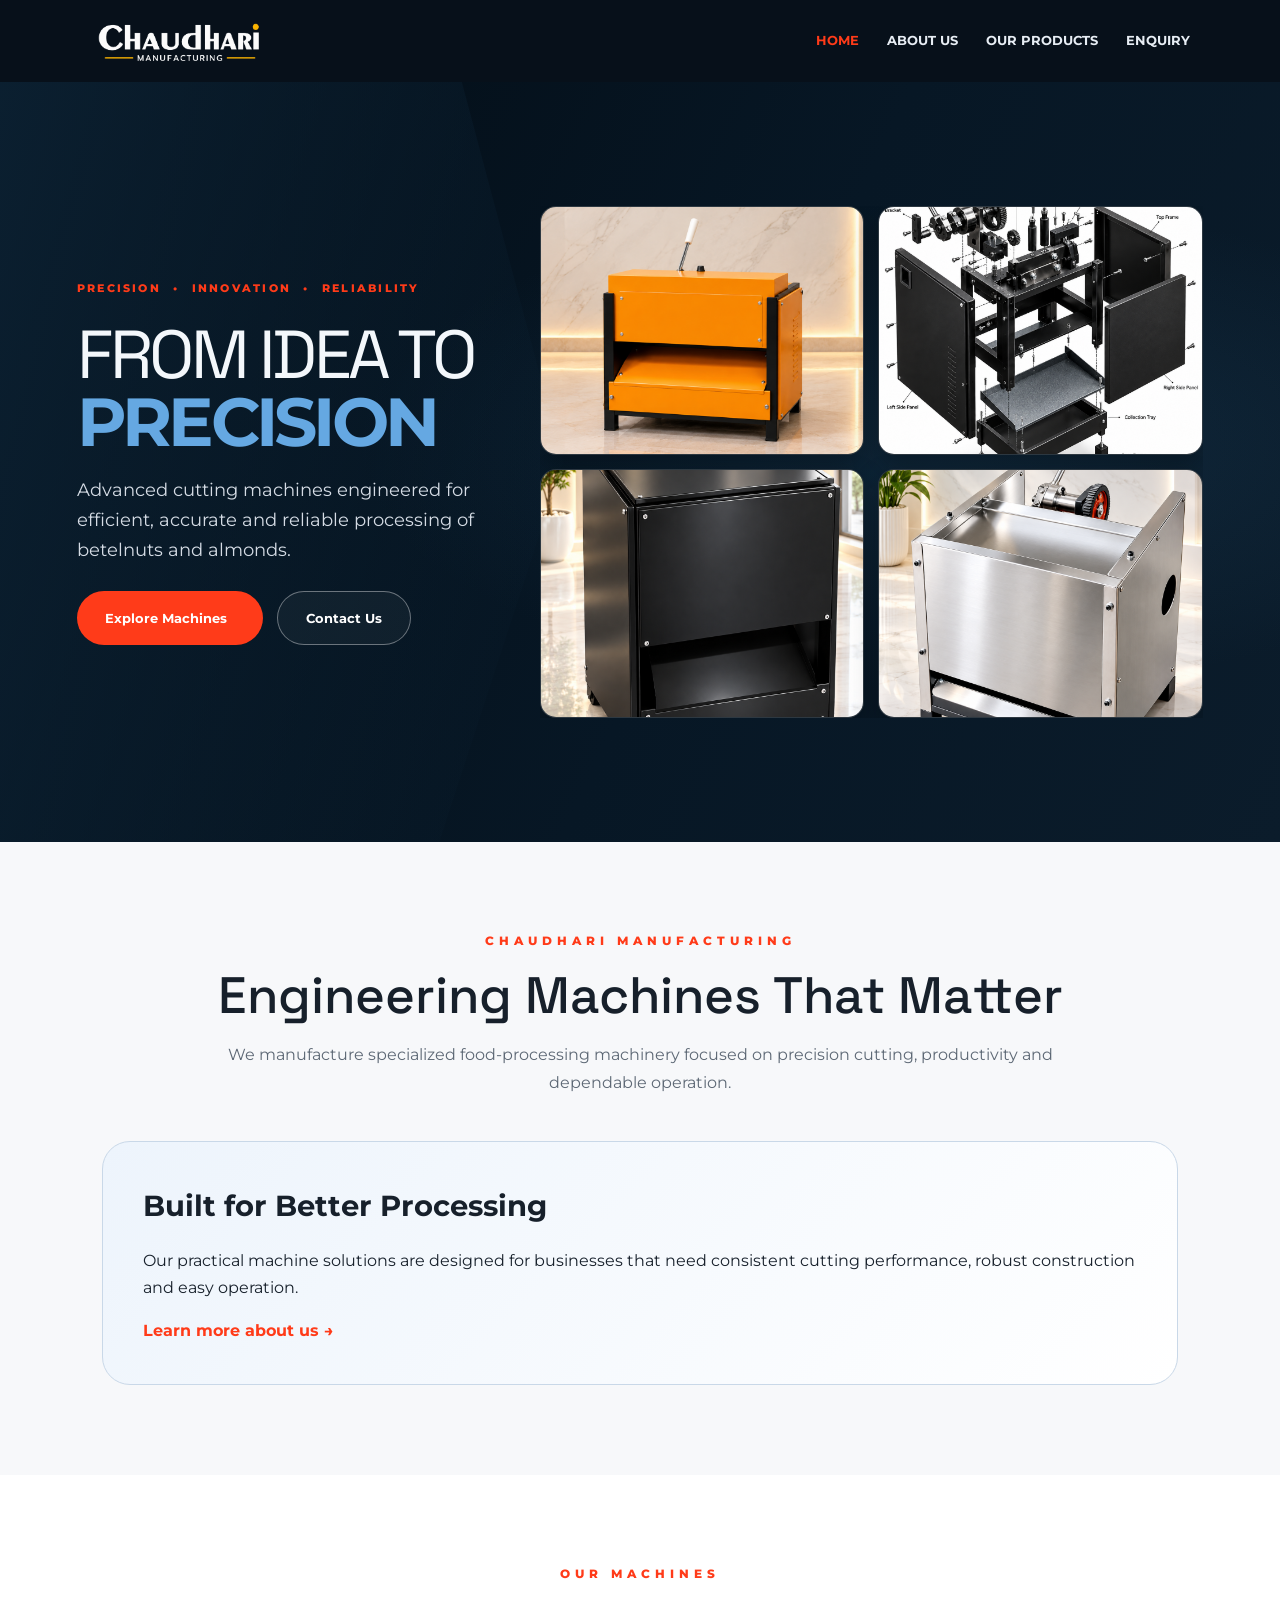
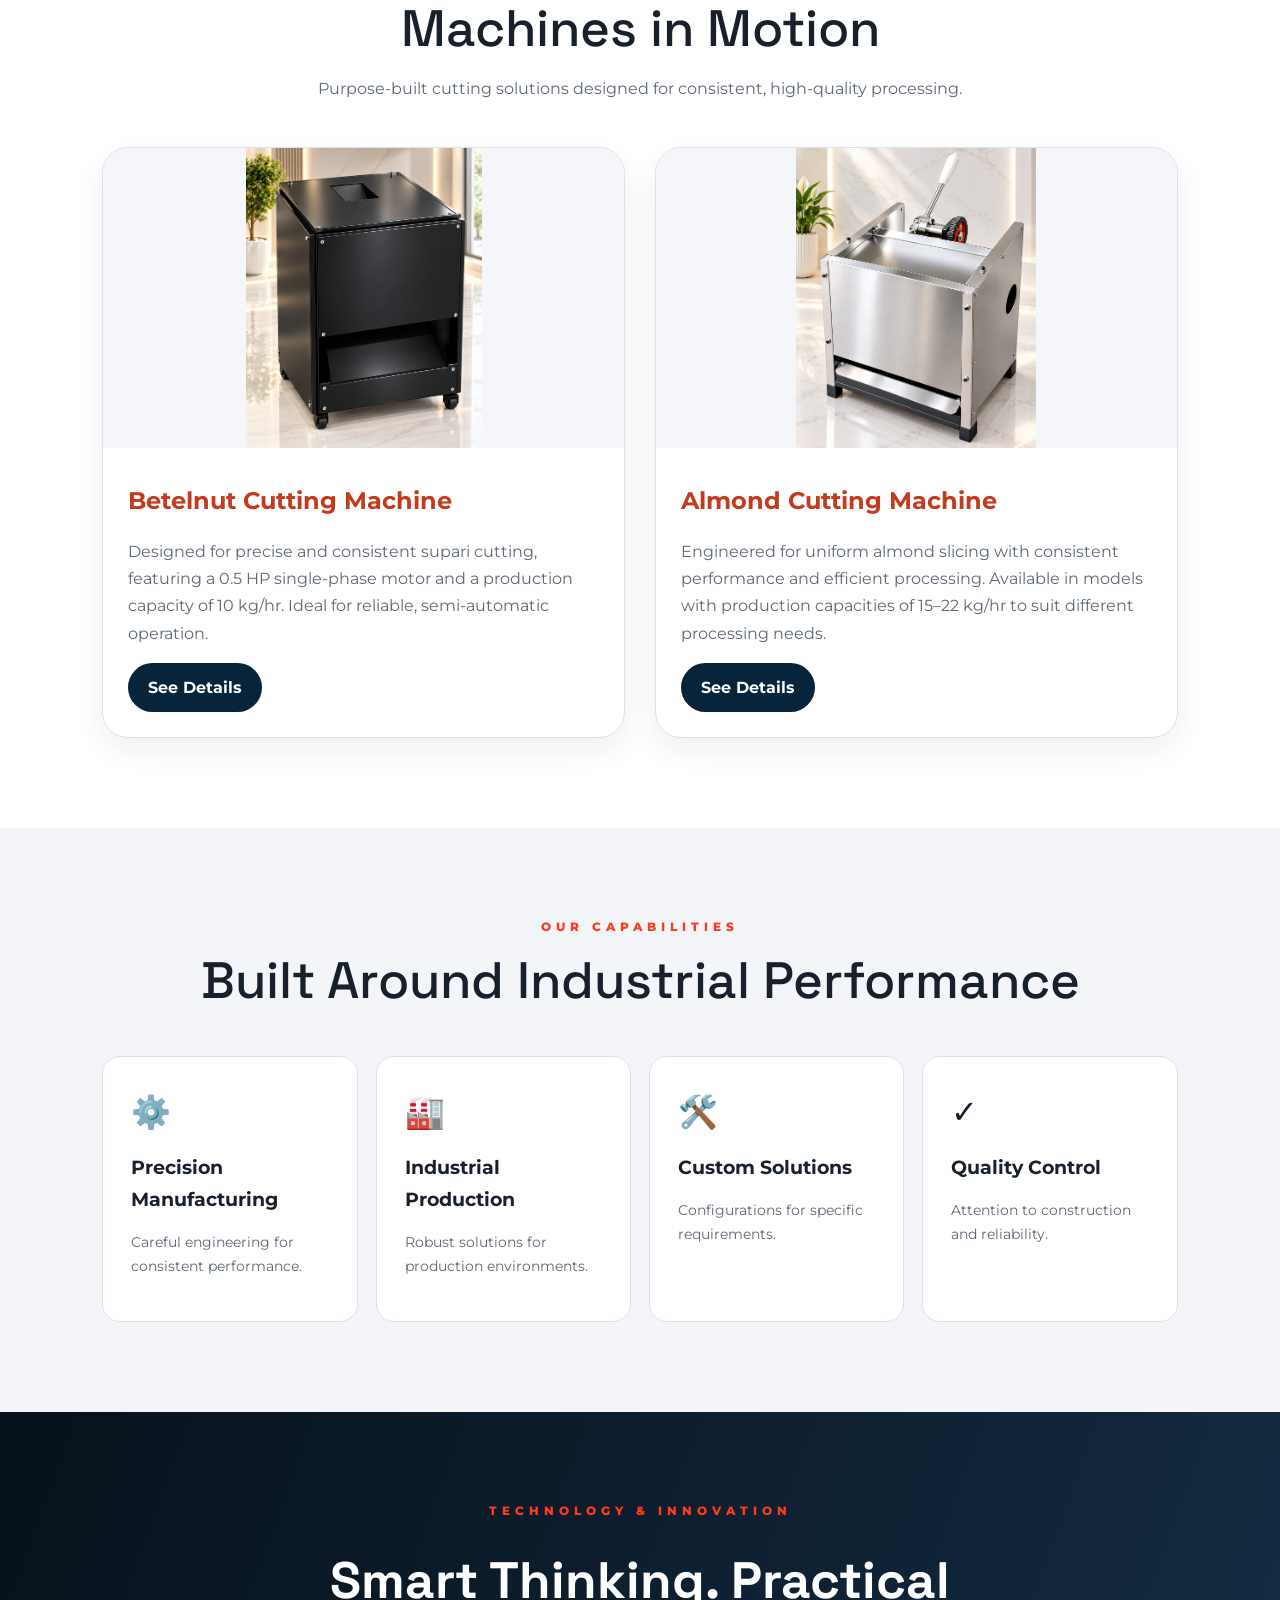
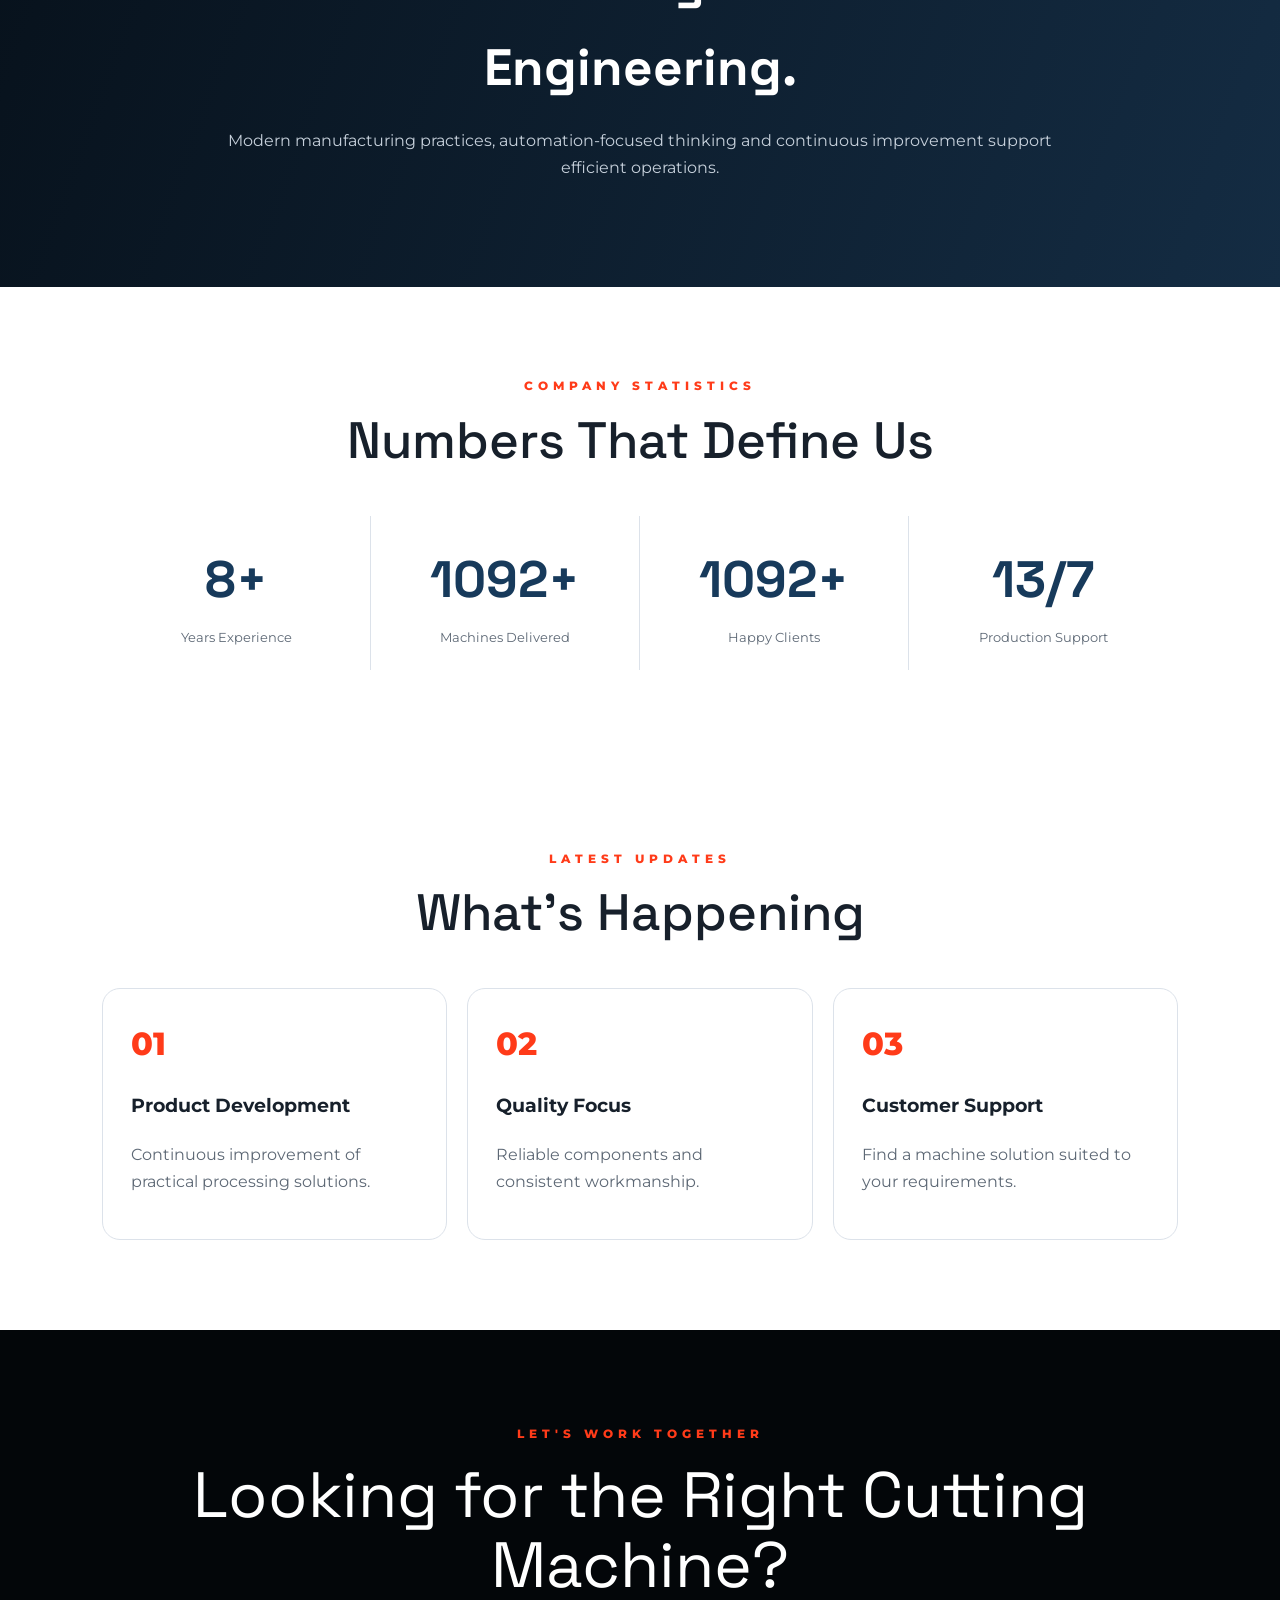
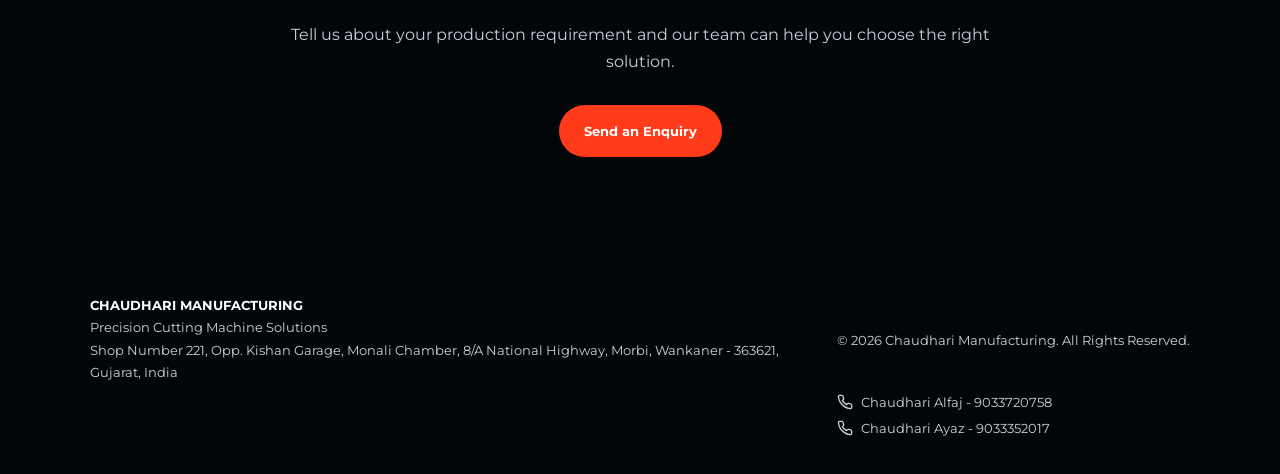
==== index.html @ e93fb45f "Add files via upload" ====
<!doctype html>
<html lang="en">

<head>
    <meta charset="utf-8">
    <meta name="viewport" content="width=device-width, initial-scale=1">

    <title>Chaudhari Manufacturing</title>

    <!-- Main CSS -->
    <link rel="stylesheet" href="css/style.css">
    <link rel="stylesheet" href="css/home-hero-layout.css">
    <link rel="stylesheet" href="css/fixed-layout.css">

    <!-- Google Fonts -->
    <link rel="preconnect" href="https://fonts.googleapis.com">
    <link rel="preconnect" href="https://fonts.gstatic.com" crossorigin>

    <link
        href="https://fonts.googleapis.com/css2?family=Montserrat:wght@400;500;600;700;800&family=Space+Grotesk:wght@400;500;600;700&display=swap"
        rel="stylesheet">
</head>

<body>

    <!-- ================================
         NAVBAR
    ================================= -->

    <header class="navbar">

        <a href="index.html" class="brand">
            <img class="brand-logo" src="assets/images/e9f56fd7-3fe7-4c87-9dd5-ee3ed591566b.png"
                alt="Chaudhari Manufacturing logo">
        </a>

        <!-- Existing mobile menu button -->
        <button class="menu-toggle" aria-label="Open navigation menu">
            ☰
        </button>

        <nav class="nav-links">

            <a href="index.html" class="active">
                HOME
            </a>

            <a href="about.html">
                ABOUT US
            </a>

            <a href="products.html">
                OUR PRODUCTS
            </a>

            <a href="enquiry.html">
                ENQUIRY
            </a>

        </nav>

    </header>


    <!-- ================================
         HERO SECTION
    ================================= -->

    <section class="hero reference-hero">
        <div class="hero-panel"></div>

        <div class="hero-content">
            <p class="eyebrow">PRECISION <span>•</span> INNOVATION <span>•</span> RELIABILITY</p>
            <h1><span>FROM IDEA TO</span><strong>PRECISION</strong></h1>
            <p class="hero-description">Advanced cutting machines engineered for efficient, accurate and reliable
                processing of betelnuts and almonds.</p>
            <div class="hero-buttons">
                <a href="products.html" class="primary-button">Explore Machines <span></span></a>
                <a href="https://wa.me/919033720758" class="secondary-button">Contact Us</a>
            </div>
        </div>

        <div class="hero-machine-collage" role="group" aria-label="Chaudhari Manufacturing machine collection">
            <figure class="hero-scene">
                <img src="assets/images/625b923e-db57-459b-8cfc-a887c485758e.png"
                    alt="Chaudhari precision cutting machine mechanism" fetchpriority="high">
            </figure>
            <figure class="hero-scene">
                <img src="assets/images/54ee9186-c47a-4a65-8995-863272816300.png"
                    alt="Orange industrial cutting machine">
            </figure>
            <figure class="hero-scene">
                <img src="assets/images/947418eb-9873-41ce-8302-8c2256c72f1d.png"
                    alt="Precision cutting machine in a factory setting">
            </figure>
            <figure class="hero-scene">
                <img src="assets/images/de5fbc53-f5bd-45a6-adb1-28283e892226.png"
                    alt="Blue industrial processing machine">
            </figure>
        </div>
    </section>


    <!-- ================================
         INTRO SECTION
    ================================= -->

    <section class="section intro">

        <div class="section-heading reveal">

            <p class="eyebrow">
                CHAUDHARI MANUFACTURING
            </p>

            <h2>
                Engineering Machines That Matter
            </h2>

            <p>
                We manufacture specialized food-processing machinery
                focused on precision cutting, productivity and
                dependable operation.
            </p>

        </div>


        <div class="info-panel reveal">

            <h3>
                Built for Better Processing
            </h3>

            <p>
                Our practical machine solutions are designed for
                businesses that need consistent cutting performance,
                robust construction and easy operation.
            </p>

            <a class="text-link" href="about.html">
                Learn more about us →
            </a>

        </div>

    </section>


    <!-- ================================
         PRODUCTS SECTION
    ================================= -->

    <section class="section">

        <div class="section-heading reveal">

            <p class="eyebrow">
                OUR MACHINES
            </p>

            <h2>
                Machines in Motion
            </h2>

            <p>
                Purpose-built cutting solutions designed for
                consistent, high-quality processing.
            </p>

        </div>


        <div class="product-grid" id="homeProductGrid">

            <article class="product-card reveal">

                <img class="betelnut-product-image"
                    src="assets/images/947418eb-9873-41ce-8302-8c2256c72f1d.png"
                    alt="Betelnut machine">

                <div class="card-body">

                    <h3>
                        Betelnut Cutting Machine
                    </h3>

                    <p>
                        Designed for precise and consistent supari cutting, featuring a 0.5 HP single-phase motor and a production capacity of 10 kg/hr. Ideal for reliable, semi-automatic operation.
                    </p>

                    <a class="btn btn-small"
                       href="betelnut-models.html">
                        See Details
                    </a>

                </div>

            </article>


            <article class="product-card reveal">

                <img class="betelnut-product-image"
                    src="assets/images/de5fbc53-f5bd-45a6-adb1-28283e892226.png"
                    alt="Almond machine">

                <div class="card-body">

                    <h3>
                        Almond Cutting Machine
                    </h3>

                    <p>
                        Engineered for uniform almond slicing with consistent performance and efficient processing. Available in models with production capacities of 15–22 kg/hr to suit different processing needs.
                    </p>

                    <a class="btn btn-small"
                       href="almond-cutting-machine.html">
                        See Details
                    </a>

                </div>

            </article>

        </div>

    </section>


    <!-- ================================
         CAPABILITIES
    ================================= -->

    <section class="section capabilities">

        <div class="section-heading">

            <p class="eyebrow">
                OUR CAPABILITIES
            </p>

            <h2>
                Built Around Industrial Performance
            </h2>

        </div>


        <div class="capability-grid">

            <div class="cap-card reveal">

                <span>⚙️</span>

                <h3>
                    Precision Manufacturing
                </h3>

                <p>
                    Careful engineering for consistent performance.
                </p>

            </div>


            <div class="cap-card reveal">

                <span>🏭</span>

                <h3>
                    Industrial Production
                </h3>

                <p>
                    Robust solutions for production environments.
                </p>

            </div>


            <div class="cap-card reveal">

                <span>🛠️</span>

                <h3>
                    Custom Solutions
                </h3>

                <p>
                    Configurations for specific requirements.
                </p>

            </div>


            <div class="cap-card reveal">

                <span>✓</span>

                <h3>
                    Quality Control
                </h3>

                <p>
                    Attention to construction and reliability.
                </p>

            </div>

        </div>

    </section>


    <!-- ================================
         TECHNOLOGY
    ================================= -->

    <section class="technology">

        <div class="technology-content reveal">

            <p class="eyebrow">
                TECHNOLOGY & INNOVATION
            </p>

            <h2>
                Smart Thinking. Practical Engineering.
            </h2>

            <p>
                Modern manufacturing practices,
                automation-focused thinking and continuous
                improvement support efficient operations.
            </p>

        </div>

    </section>


    <!-- ================================
         COMPANY STATISTICS
    ================================= -->

    <section class="section">

        <div class="section-heading">

            <p class="eyebrow">
                COMPANY STATISTICS
            </p>

            <h2>
                Numbers That Define Us
            </h2>

        </div>


        <div class="stats-grid">

            <div class="stat reveal">

                <strong
                    data-stat="years_experience"
                    data-target="15"
                    data-suffix="+">
                    0
                </strong>

                <span>
                    Years Experience
                </span>

            </div>


            <div class="stat reveal">

                <strong
                    data-stat="machines_delivered"
                    data-target="2000"
                    data-suffix="+">
                    0
                </strong>

                <span>
                    Machines Delivered
                </span>

            </div>


            <div class="stat reveal">

                <strong
                    data-stat="number_of_clients"
                    data-target="2000"
                    data-suffix="+">
                    0
                </strong>

                <span>
                    Happy Clients
                </span>

            </div>


            <div class="stat reveal">

                <strong
                    data-target="24"
                    data-suffix="/7">
                    0
                </strong>

                <span>
                    Production Support
                </span>

            </div>

        </div>

    </section>


    <!-- ================================
         LATEST UPDATES
    ================================= -->

    <section class="section">

        <div class="section-heading">

            <p class="eyebrow">
                LATEST UPDATES
            </p>

            <h2>
                What's Happening
            </h2>

        </div>


        <div class="update-grid">

            <article class="update-card reveal">

                <span>01</span>

                <h3>
                    Product Development
                </h3>

                <p>
                    Continuous improvement of practical
                    processing solutions.
                </p>

            </article>


            <article class="update-card reveal">

                <span>02</span>

                <h3>
                    Quality Focus
                </h3>

                <p>
                    Reliable components and consistent workmanship.
                </p>

            </article>


            <article class="update-card reveal">

                <span>03</span>

                <h3>
                    Customer Support
                </h3>

                <p>
                    Find a machine solution suited to
                    your requirements.
                </p>

            </article>

        </div>

    </section>


    <!-- ================================
         CTA
    ================================= -->

    <section class="cta">

        <p class="eyebrow">
            LET'S WORK TOGETHER
        </p>

        <h2>
            Looking for the Right Cutting Machine?
        </h2>

        <p>
            Tell us about your production requirement and
            our team can help you choose the right solution.
        </p>

        <a
            class="btn btn-primary"
            href="enquiry.html">
            Send an Enquiry
        </a>

    </section>


    <!-- ================================
         FOOTER
    ================================= -->

    <footer>

        <div class="footer-company-info">

            <b>
                CHAUDHARI MANUFACTURING
            </b>

            <span>
                Precision Cutting Machine Solutions
            </span>

            <span>
                Shop Number 221, Opp. Kishan Garage, Monali Chamber, 8/A National Highway,
                Morbi, Wankaner - 363621, Gujarat, India
            </span>

        </div>

        <div class="footer-contacts" aria-label="Call our team">
            <a href="tel:+919033720758">
                <svg aria-hidden="true" viewBox="0 0 24 24" width="16" height="16" fill="none" stroke="currentColor"
                    stroke-width="2" stroke-linecap="round" stroke-linejoin="round">
                    <path d="M22 16.92v3a2 2 0 0 1-2.18 2 19.79 19.79 0 0 1-8.63-3.07 19.5 19.5 0 0 1-6-6A19.79 19.79 0 0 1 2.12 4.2 2 2 0 0 1 4.11 2h3a2 2 0 0 1 2 1.72c.12.96.36 1.9.7 2.8a2 2 0 0 1-.45 2.11L8.09 9.91a16 16 0 0 0 6 6l1.27-1.27a2 2 0 0 1 2.11-.45c.9.34 1.84.58 2.8.7a2 2 0 0 1 1.73 2.03z"></path>
                </svg>
                <span>Chaudhari Alfaj - 9033720758</span>
            </a>
            <br>
            <a href="tel:+919033352017">
                <svg aria-hidden="true" viewBox="0 0 24 24" width="16" height="16" fill="none" stroke="currentColor"
                    stroke-width="2" stroke-linecap="round" stroke-linejoin="round">
                    <path d="M22 16.92v3a2 2 0 0 1-2.18 2 19.79 19.79 0 0 1-8.63-3.07 19.5 19.5 0 0 1-6-6A19.79 19.79 0 0 1 2.12 4.2 2 2 0 0 1 4.11 2h3a2 2 0 0 1 2 1.72c.12.96.36 1.9.7 2.8a2 2 0 0 1-.45 2.11L8.09 9.91a16 16 0 0 0 6 6l1.27-1.27a2 2 0 0 1 2.11-.45c.9.34 1.84.58 2.8.7a2 2 0 0 1 1.73 2.03z"></path>
                </svg>
                <span>Chaudhari Ayaz - 9033352017</span>
            </a>
        </div>
        <p>
           <br><br> © 2026 Chaudhari Manufacturing.
            All Rights Reserved.
        </p>
    </footer>


    <!-- ================================
         JAVASCRIPT
    ================================= -->

    <script src="js/config.js"></script>

    <script src="js/script.js"></script>

</body>

</html>
---- css/style.css ----
@import url('https://fonts.googleapis.com/css2?family=Montserrat:wght@400;500;600;700;800&family=Space+Grotesk:wght@400;500;700&display=swap');

:root {
  --dark: #05080d;
  --navy: #0d1b2a;
  --blue: #173a5b;
  --accent: #ff3b19;
  --text: #17202b;
  --muted: #5d6875;
  --light: #f4f6f9;
  --line: #dce2ea
}

* {
  box-sizing: border-box
}

html {
  scroll-behavior: smooth
}

body {
  margin: 0;
  font-family: Montserrat, Arial, sans-serif;
  color: var(--text);
  line-height: 1.7
}

.navbar {
  height: 82px;
  background: #07101a;
  color: #fff;
  display: flex;
  align-items: center;
  padding: 0 7%;
  position: sticky;
  top: 0;
  z-index: 50;
  justify-content: space-between
}

/* =========================
   BRAND LOGO
========================= */

.brand {
  display: flex;
  align-items: center;
  gap: 10px;
}

.brand img {
  width: 80px;
  height: 80px;
  object-fit: contain;
  display: block;
}

.brand span {
  display: block;
}

.brand small {
  display: block;
}

.brand {
  color: #fff;
  text-decoration: none;
  font-weight: 800;
  display: flex;
  flex-direction: column;
  line-height: 1
}

.brand span {
  font-size: 1.45rem
}

.brand small {
  font-size: .58rem;
  letter-spacing: 3px;
  color: var(--accent);
  margin-top: 7px
}

.nav-links {
  display: flex;
  gap: 28px;
  align-items: center
}

.nav-links a {
  color: #e7edf4;
  text-decoration: none;
  text-transform: uppercase;
  font-weight: 700;
  font-size: .8rem
}

.nav-links a:hover,
.nav-links .active {
  color: var(--accent)
}

.nav-quote {
  background: var(--accent);
  padding: 10px 16px;
  border-radius: 5px;
  color: #fff !important
}

.menu-toggle {
  display: none;
  background: none;
  border: 0;
  color: #fff;
  font-size: 1.6rem
}

.hero {
  min-height: 650px;
  background: var(--dark);
  color: #fff;
  display: flex;
  align-items: center;
  padding: 70px 7%;
  gap: 45px;
  position: relative;
  overflow: hidden
}

.hero:before {
  content: '';
  position: absolute;
  left: -10%;
  top: 20%;
  width: 68%;
  height: 80%;
  background: linear-gradient(135deg, #315b80, #102034);
  clip-path: polygon(0 0, 100% 30%, 70% 100%, 0 85%);
  opacity: .8
}

.hero-content {
  width: 56%;
  z-index: 1
}

.eyebrow {
  font-size: .72rem;
  letter-spacing: 5px;
  color: var(--accent);
  font-weight: 800;
  margin: 0 0 15px
}

.hero h1,
.page-hero h1 {
  font-family: 'Space Grotesk';
  font-size: clamp(3rem, 6vw, 6rem);
  line-height: 1;
  margin: 0 0 24px;
  font-weight: 400
}

.hero h1 strong {
  display: block;
  color: #65a8e2
}

.hero p:not(.eyebrow) {
  font-size: 1.1rem;
  color: #d5dce5;
  max-width: 700px
}

.hero-image {
  width: 40%;
  z-index: 1
}

.hero-image img {
  width: 100%;
  height: 360px;
  object-fit: cover;
  border-radius: 32px
}

.hero-buttons {
  display: flex;
  gap: 15px;
  margin-top: 30px
}

.btn {
  display: inline-block;
  text-decoration: none;
  border: 0;
  padding: 14px 25px;
  border-radius: 28px;
  font-family: inherit;
  font-weight: 700;
  cursor: pointer;
  transition: .3s
}

.btn:hover {
  transform: translateY(-3px)
}

.btn-primary {
  background: #FF3B19;
  color: #fff
}

.btn-primary:hover {
  background: #d93216;
}

.btn-outline {
  border: 1px solid #FF3B19;
  background: #FF3B19;
  color: #fff
}

.btn-outline:hover {
  background: #d93216;
  border-color: #FF3B19;
  color: #fff;
}

.btn-small {
  background:#08243A;
  color: #fff;
  padding: 11px 20px
}

.section {
  padding: 90px 8%
}

.section-heading {
  text-align: center;
  max-width: 900px;
  margin: 0 auto 45px
}

.section-heading h2,
.split h2,
.contact-info h2 {
  font-family: 'Space Grotesk';
  font-size: clamp(2.2rem, 4vw, 4rem);
  line-height: 1.15;
  margin: 0 0 15px;
  font-weight: 500
}

.section-heading>p:last-child {
  color: var(--muted)
}

.intro {
  background: #f7f8fa
}

.info-panel {
  max-width: 1100px;
  margin: auto;
  padding: 40px;
  border: 1px solid #c9d8e8;
  border-radius: 28px;
  background: linear-gradient(135deg, #edf4fc, #fff)
}

.info-panel h3 {
  font-size: 1.8rem;
  margin: 0
}

.text-link {
  color: var(--accent);
  font-weight: 700;
  text-decoration: none
}

.product-grid,
.catalog-grid {
  display: grid;
  grid-template-columns: repeat(2, 1fr);
  gap: 30px;
  max-width: 1200px;
  margin: auto
}

.product-card,
.catalog-card {
  border: 1px solid var(--line);
  border-radius: 26px;
  overflow: hidden;
  background: #fff;
  box-shadow: 0 12px 30px #10203012;
  transition: .3s
}

.catalog-card {
  cursor: pointer;
}

.catalog-card:focus-visible {
  outline: 3px solid var(--accent);
  outline-offset: 3px;
}

.product-card:hover,
.catalog-card:hover,
.cap-card:hover,
.update-card:hover {
  transform: translateY(-7px);
  box-shadow: 0 20px 40px #10203020
}

.product-card img {
  width: 100%;
  height: 300px;
  object-fit: cover
}

.product-card .betelnut-product-image {
  object-fit: contain;
  background: #f4f6f9;
}

.product-card .category-product-image {
  object-fit: contain;
  padding: 18px;
  background: #f4f6f9;
}

.card-body {
  padding: 25px
}

.card-body h3 {
  margin: 0;
  color: #c33a1c;
  font-size: 1.5rem
}

.product-card .category-product-model {
  display: block;
  margin-top: 5px;
  color: #5D6875;
  font-size: .85rem;
  font-weight: 700
}

.card-body p {
  color: var(--muted)
}

.capabilities {
  background: #f3f5f8
}

.capability-grid {
  display: grid;
  grid-template-columns: repeat(4, 1fr);
  gap: 18px
}

.cap-card {
  padding: 28px;
  background: #fff;
  border: 1px solid var(--line);
  border-radius: 18px;
  transition: .3s
}

.cap-card span {
  font-size: 2rem
}

.cap-card h3 {
  margin: 12px 0 5px
}

.cap-card p {
  font-size: .9rem;
  color: var(--muted)
}

.technology {
  background: linear-gradient(110deg, #07111b, #142c43);
  color: #fff;
  text-align: center;
  padding: 90px 10%
}

.technology-content {
  max-width: 850px;
  margin: auto
}

.technology h2 {
  font-family: 'Space Grotesk';
  font-size: clamp(2.2rem, 4vw, 4rem);
  margin: 0
}

.technology p:not(.eyebrow) {
  color: #c6d0db
}

.stats-grid {
  display: grid;
  grid-template-columns: repeat(4, 1fr);
  max-width: 1100px;
  margin: auto
}

.stat {
  text-align: center;
  border-right: 1px solid var(--line);
  padding: 20px
}

.stat:last-child {
  border: 0
}

.stat strong {
  display: block;
  font-family: 'Space Grotesk';
  font-size: 3.2rem;
  color: var(--blue)
}

.stat span {
  font-size: .82rem;
  color: var(--muted)
}

.update-grid {
  display: grid;
  grid-template-columns: repeat(3, 1fr);
  gap: 20px
}

.update-card {
  border: 1px solid var(--line);
  border-radius: 18px;
  padding: 28px;
  transition: .3s
}

.update-card span {
  font-size: 2rem;
  color: var(--accent);
  font-weight: 800
}

.update-card p {
  color: var(--muted)
}

.cta {
  background: #030609;
  color: #fff;
  text-align: center;
  padding: 95px 8%
}

.cta h2 {
  font-family: 'Space Grotesk';
  font-size: clamp(2.5rem, 5vw, 5rem);
  font-weight: 400;
  line-height: 1.1;
  margin: 10px
}

.cta>p:not(.eyebrow) {
  color: #c7d0db;
  max-width: 700px;
  margin: 20px auto 30px
}

footer {
  background: #030609;
  color: #cbd3dc;
  padding: 32px 7%;
  display: grid;
  grid-template-columns: minmax(0, 1fr) auto;
  grid-template-areas:
    "brand copyright"
    ". contacts";
  column-gap: 24px;
  row-gap: 8px;
  align-items: start;
  font-size: .82rem
}

footer > div:first-child {
  grid-area: brand;
  display: flex;
  flex-direction: column
}

.footer-company-info {
  padding-top: 10px
}

footer > p {
  grid-area: copyright;
  margin: 0
}

footer b {
  color: #fff
}

.footer-contacts {
  grid-area: contacts;
  gap: 8px
}

.footer-contacts a {
  align-items: center;
  color: inherit;
  display: inline-flex;
  gap: 8px;
  text-decoration: none
}

.footer-contacts a:hover {
  color: #fff
}

.footer-contacts svg {
  flex: 0 0 16px
}

.page-hero {
  background: linear-gradient(135deg, #09121d, #17334e);
  color: #fff;
  text-align: center;
  padding: 90px 7%
}

.page-hero h1 {
  font-size: clamp(3rem, 5vw, 5rem)
}

.page-hero h1 strong {
  color: #65a8e2
}

.page-hero>p:last-child {
  color: #c9d2dc
}

.split {
  display: grid;
  grid-template-columns: 1fr 1fr;
  gap: 55px;
  align-items: center
}

.split p {
  color: var(--muted)
}

.rounded-image {
  width: 100%;
  height: 390px;
  object-fit: cover;
  border-radius: 28px
}

.cert-grid {
  display: grid;
  grid-template-columns: repeat(3, 1fr);
  gap: 20px;
  max-width: 1000px;
  margin: auto
}

.cert {
  text-align: center;
  border: 1px solid var(--line);
  border-radius: 18px;
  padding: 30px;
  color: var(--accent);
  font-size: 2rem
}

.cert h3 {
  font-size: 1.1rem;
  color: var(--text)
}

.cert p {
  font-size: .85rem;
  color: var(--muted)
}

.catalog-controls {
  max-width: 1100px;
  margin: auto auto 40px
}

.catalog-controls input {
  width: 100%;
  padding: 17px 20px;
  border: 1px solid var(--line);
  border-radius: 12px;
  font: inherit
}

.filter-buttons {
  display: flex;
  gap: 10px;
  flex-wrap: wrap;
  margin-top: 15px
}

.filter {
  border: 1px solid var(--line);
  background: #fff;
  padding: 9px 18px;
  border-radius: 22px;
  font: inherit;
  cursor: pointer
}

.filter.active {
  background: #17246d;
  color: #fff
}

.catalog-grid {
  grid-template-columns: repeat(2, 1fr);
  gap: 30px
}

.catalog-card {
  border-radius: 26px
}

.catalog-card img {
  width: 100%;
  height: 300px;
  object-fit: contain;
  padding: 18px;
  background: #f4f6f9
}

.category-tag {
  font-size: .7rem;
  color: var(--accent);
  font-weight: 800
}

.card-actions {
  display: flex;
  gap: 8px;
  flex-wrap: wrap
}

.card-actions button,
.quote-link {
  border: 0;
  background: #17246d;
  color: #fff;
  padding: 11px 20px;
  border-radius: 28px;
  font: inherit;
  font-size: .78rem;
  font-weight: 700;
  cursor: pointer;
  text-decoration: none
}

.card-actions button:hover,
.quote-link:hover {
  background: #24359a;
  transform: translateY(-3px)
}

.quote-link {
  background: var(--accent)
}

.catalog-card .card-body {
  padding: 25px;
}

.catalog-card h3 {
  margin: 8px 0 0;
  color: #c33a1c;
  font-size: 1.5rem;
}

.catalog-card p {
  color: var(--muted);
}

.no-results {
  display: none;
  text-align: center;
  color: var(--muted);
  margin: 48px auto;
  padding: 24px;
  max-width: 560px;
}

.no-results-icon {
  display: block;
  width: 52px;
  height: 52px;
  margin: 0 auto 16px;
  color: var(--accent);
}

.no-results p {
  margin: 0;
  font-size: 1.05rem;
}

.no-results strong {
  color: var(--text);
}

.modal {
  display: none;
  position: fixed;
  inset: 0;
  background: #000b;
  z-index: 100;
  align-items: center;
  justify-content: center;
  padding: 20px
}

.modal.show {
  display: flex
}

.modal-content {
  background: #fff;
  width: 100%;
  max-width: 800px;
  max-height: 90vh;
  overflow: auto;
  border-radius: 18px;
  position: relative
}

.modal-close {
  position: absolute;
  right: 12px;
  top: 10px;
  width: 38px;
  height: 38px;
  border: 0;
  border-radius: 50%;
  font-size: 1.4rem;
  cursor: pointer;
  z-index: 2
}

.modal-product {
  padding: 32px
}

.modal-product img {
  width: 100%;
  height: 280px;
  object-fit: cover;
  border-radius: 12px
}

.specs {
  display: grid;
  grid-template-columns: repeat(2, 1fr);
  gap: 10px;
  margin: 20px 0
}

.specs div {
  background: #f3f5f8;
  padding: 12px;
  border-radius: 8px;
  font-size: .85rem
}

.enquiry-layout {
  display: grid;
  grid-template-columns: 1fr 1.15fr;
  gap: 55px;
  background: #f6f8fb
}

.contact-info {
  padding: 20px
}

.contact-info p:not(.eyebrow) {
  color: var(--muted)
}

.contact-box {
  background: #fff;
  border-left: 3px solid var(--accent);
  padding: 12px 17px;
  margin: 18px 0;
  display: flex;
  flex-direction: column
}

.contact-box span {
  font-size: .83rem;
  color: var(--muted)
}

.enquiry-form {
  background: #fff;
  border: 1px solid var(--line);
  padding: 32px;
  border-radius: 18px
}

.enquiry-form label {
  display: block;
  font-size: .85rem;
  font-weight: 700;
  margin-bottom: 16px
}

.enquiry-form input,
.enquiry-form select,
.enquiry-form textarea {
  width: 100%;
  display: block;
  margin-top: 6px;
  padding: 12px;
  border: 1px solid var(--line);
  border-radius: 7px;
  font: inherit
}

.product-field {
  margin-bottom: 16px;
}

.product-multiselect {
  position: relative;
}

.product-multiselect-toggle {
  width: 100%;
  margin-top: 6px;
  padding: 12px;
  border: 1px solid var(--line);
  border-radius: 7px;
  color: var(--text);
  background: #fff;
  font: inherit;
  text-align: left;
  cursor: pointer;
}

.product-multiselect-toggle::after {
  content: "";
  float: right;
  width: 8px;
  height: 8px;
  margin: 5px 3px 0 0;
  border-right: 2px solid currentColor;
  border-bottom: 2px solid currentColor;
  transform: rotate(45deg);
}

.product-multiselect-toggle[aria-expanded="true"]::after {
  transform: rotate(225deg);
}

.product-options {
  position: absolute;
  z-index: 5;
  top: calc(100% + 4px);
  left: 0;
  width: 100%;
  max-height: 240px;
  overflow-y: auto;
  padding: 6px;
  border: 1px solid var(--line);
  border-radius: 7px;
  background: #fff;
  box-shadow: 0 8px 20px #10203020;
}

.product-options[hidden] {
  display: none;
}

.enquiry-form .product-option {
  display: flex;
  align-items: center;
  gap: 10px;
  margin: 0;
  padding: 8px;
  border-radius: 5px;
  font-size: .85rem;
  font-weight: 500;
  cursor: pointer;
}

.enquiry-form .product-option:hover {
  background: var(--light);
}

.enquiry-form .product-option input[type="checkbox"] {
  flex: 0 0 18px;
  width: 18px;
  height: 18px;
  margin: 0;
}

#locationAutocomplete {
  width: 100%;
  margin-top: 6px;
}

#locationAutocomplete[hidden],
#locationHint[hidden] {
  display: none;
}

#locationAutocomplete gmp-place-autocomplete {
  display: block;
  width: 100%;
  border: 0;
  border-radius: 7px;
  background-color: transparent;
  color: var(--text);
  font-family: inherit;
}

#locationAutocomplete gmp-place-autocomplete::part(input) {
  width: 100%;
  min-height: 48px;
  padding: 12px;
  border: 1px solid var(--line);
  border-radius: 7px;
  color: var(--text);
  font: inherit;
}

.location-hint {
  display: block;
  margin-top: 5px;
  color: var(--muted);
  font-size: .75rem;
  font-weight: 400;
}

.error {
  color: #c82020;
  font-size: .75rem
}

.success-message {
  color: #16803c;
  font-weight: 700
}

.submit-btn {
  width: 100%
}

.reveal {
  opacity: 0;
  transform: translateY(22px);
  transition: .7s
}

.reveal.visible {
  opacity: 1;
  transform: none
}

@media(max-width:900px) {
  .menu-toggle {
    display: block
  }

  .nav-links {
    display: none;
    position: absolute;
    top: 82px;
    left: 0;
    right: 0;
    background: #07101a;
    flex-direction: column;
    align-items: stretch;
    padding: 20px
  }

  .nav-links.show {
    display: flex
  }

  .hero {
    flex-direction: column
  }

  .hero-content,
  .hero-image {
    width: 100%
  }

  .capability-grid {
    grid-template-columns: repeat(2, 1fr)
  }

  .catalog-grid {
    grid-template-columns: repeat(2, 1fr)
  }

  .split,
  .enquiry-layout {
    grid-template-columns: 1fr
  }
}

@media(max-width:600px) {
  .section {
    padding: 65px 6%
  }

  .product-grid,
  .update-grid,
  .cert-grid,
  .catalog-grid,
  .capability-grid,
  .stats-grid {
    grid-template-columns: 1fr
  }

  .stat {
    border-right: 0;
    border-bottom: 1px solid var(--line)
  }

  .hero {
    padding: 70px 6%
  }

  .hero-buttons {
    flex-direction: column;
    align-items: flex-start
  }

  .hero-image img {
    height: 260px
  }

  .specs {
    grid-template-columns: 1fr
  }

  footer {
    grid-template-columns: minmax(0, 1fr);
    grid-template-areas:
      "brand"
      "copyright"
      "contacts";
    row-gap: 15px
  }
}


/* --- Minimal responsive hardening --- */
html,
body {
  max-width: 100%;
  overflow-x: hidden;
}

img {
  max-width: 100%;
}

button,
input,
select,
textarea {
  max-width: 100%;
}

@media (max-width: 1024px) {
  .navbar {
    padding-left: 5%;
    padding-right: 5%;
  }

  .hero {
    padding-left: 6%;
    padding-right: 6%;
  }

  .section {
    padding-left: 6%;
    padding-right: 6%;
  }

  .capability-grid {
    grid-template-columns: repeat(2, minmax(0, 1fr));
  }

  .catalog-grid {
    grid-template-columns: repeat(2, minmax(0, 1fr));
  }

  .update-grid {
    grid-template-columns: repeat(2, minmax(0, 1fr));
  }

  .hero-content,
  .hero-image {
    min-width: 0;
  }

  .product-card,
  .catalog-card,
  .cap-card,
  .update-card {
    min-width: 0;
  }
}

@media (max-width: 600px) {
  .navbar {
    height: 72px;
    padding: 0 5%;
  }

  .nav-links {
    top: 72px;
  }

  .brand span {
    font-size: 1.2rem;
  }

  .brand small {
    font-size: .5rem;
    letter-spacing: 2.5px;
  }

  .hero {
    min-height: auto;
    padding-top: 58px;
    padding-bottom: 58px;
    gap: 30px;
  }

  .hero h1,
  .page-hero h1 {
    font-size: clamp(2.35rem, 13vw, 3rem);
  }

  .hero p:not(.eyebrow) {
    font-size: 1rem;
  }

  .hero-buttons {
    width: 100%;
    align-items: stretch;
  }

  .hero-buttons .btn {
    text-align: center;
  }

  .hero-image img {
    height: 240px;
    border-radius: 22px;
  }

  .page-hero {
    padding: 65px 6%;
  }

  .section {
    padding-top: 58px;
    padding-bottom: 58px;
  }

  .section-heading h2,
  .split h2,
  .contact-info h2 {
    font-size: clamp(2rem, 10vw, 2.7rem);
  }

  .info-panel {
    padding: 26px;
    border-radius: 20px;
  }

  .product-card img {
    height: 240px;
  }

  .catalog-card img {
    height: 210px;
  }

  .card-body {
    padding: 20px;
  }

  .card-actions {
    flex-direction: column;
    align-items: stretch;
  }

  .card-actions button,
  .quote-link {
    text-align: center;
    width: 100%;
  }

  .rounded-image {
    height: 260px;
    border-radius: 22px;
  }

  .technology {
    padding: 65px 6%;
  }

  .stats-grid {
    width: 100%;
  }

  .stat strong {
    font-size: 2.6rem;
  }

  .catalog-controls input {
    font-size: .95rem;
    padding: 14px 15px;
  }

  .filter-buttons {
    gap: 8px;
  }

  .filter {
    padding: 8px 13px;
  }

  .modal {
    padding: 10px;
  }

  .modal-content {
    max-height: 94vh;
    border-radius: 14px;
  }

  .modal-product {
    padding: 22px;
  }

  .modal-product img {
    height: 210px;
  }

  .modal-close {
    right: 8px;
    top: 8px;
  }

  .enquiry-layout {
    gap: 28px;
  }

  .enquiry-form {
    padding: 22px;
  }

  .submit-btn {
    min-height: 48px;
  }

  footer {
    padding: 28px 6%;
  }
}

@media (max-width: 375px) {

  .hero,
  .page-hero {
    padding-left: 5%;
    padding-right: 5%;
  }

  /* =========================
     HERO HEADING
     ========================= */

  .hero-content h1 {
    margin: 0 0 25px;
    font-family: "Montserrat", sans-serif;
    font-size: clamp(48px, 5.5vw, 78px);
    line-height: 0.98;
    letter-spacing: -2.5px;
    font-weight: 500;
    color: #4f8fc4;
  }

  /* PRECISION */
  .hero-content h1 strong {
    display: block;
    font-family: "Montserrat", sans-serif;
    font-weight: 800;
    color: #2f78b7;
  }

  /* Supplied reference hero layout, scoped to the homepage hero. */
  .reference-hero {
    position: relative;
    min-height: calc(100vh - 82px);
    width: 100%;
    display: grid;
    grid-template-columns: 47% 53%;
    align-items: center;
    overflow: hidden;
    padding: 0;
    gap: 0;
    background: radial-gradient(circle at 70% 50%, rgba(24, 92, 143, .16), transparent 35%),
      linear-gradient(135deg, #061a2c, #041421 50%, #020a11);
  }

  .reference-hero .hero-panel {
    position: absolute;
    inset: 0 auto 0 0;
    width: 56%;
    background: #08243a;
    clip-path: polygon(0 0, 80% 0, 100% 50%, 80% 100%, 0 100%);
    z-index: 0;
  }

  .reference-hero .hero-content {
    position: relative;
    z-index: 20;
    width: auto;
    max-width: 750px;
    padding: 0 30px 0 12%;
  }

  .reference-hero .eyebrow {
    margin: 0 0 32px;
    color: #ff8a00;
    font-size: 12px;
    font-weight: 800;
    letter-spacing: 5px;
    text-transform: uppercase;
  }

  .reference-hero .eyebrow span {
    margin: 0 7px;
  }

  .reference-hero h1 {
    margin: 0 0 34px;
    font-family: "Space Grotesk", sans-serif;
    font-size: clamp(55px, 5.6vw, 88px);
    line-height: .98;
    letter-spacing: -4px;
    font-weight: 400;
  }

  .reference-hero h1 span,
  .reference-hero h1 strong {
    display: block;
  }

  .reference-hero h1 span {
    color: #f3f7fb;
    font-weight: 400;
  }

  .reference-hero h1 strong {
    color: #65a8e2 !important;
    font-weight: 700;
  }

  .reference-hero .hero-description {
    max-width: 570px;
    margin: 0 0 34px;
    color: #c9d5e0;
    font-size: 15px;
    line-height: 1.7;
  }

  .reference-hero .hero-buttons {
    display: flex;
    align-items: center;
    gap: 18px;
    margin: 0;
  }

  .reference-hero .primary-button,
  .reference-hero .secondary-button {
    display: inline-flex;
    align-items: center;
    justify-content: center;
    text-decoration: none;
    font-size: 13px;
    font-weight: 700;
    transition: .3s ease;
  }

  .reference-hero .primary-button {
    gap: 8px;
    padding: 16px 28px;
    border-radius: 30px;
    background: #ff8a00;
    color: #fff;
  }

  .reference-hero .primary-button:hover {
    transform: translateY(-3px);
    background: #f4510c;
  }

  .reference-hero .primary-button span {
    font-size: 18px;
  }

  .reference-hero .secondary-button {
    padding: 15px 28px;
    border: 1px solid #FF3B19;
    border-radius: 30px;
    background: #FF3B19;
    color: #fff;
  }

  .reference-hero .secondary-button:hover {
    transform: translateY(-3px);
    background: #d93216;
    border-color: #d93216;
    color: #fff;
  }

  .reference-hero .collage {
    position: relative;
    width: 100%;
    height: 680px;
    z-index: 10;
  }

  .reference-hero .photo {
    position: absolute;
    overflow: hidden;
    border: 3px solid #fff;
    background: #111;
  }

  .reference-hero .photo img {
    display: block;
    width: 100%;
    height: 100%;
    object-fit: cover;
    transition: transform .6s ease;
  }

  .reference-hero .photo:hover img {
    transform: scale(1.06);
  }

  .reference-hero .photo-1 {
    width: 245px;
    height: 170px;
    left: 7%;
    top: 70px;
    clip-path: polygon(18% 0, 100% 0, 83% 100%, 0 100%);
    z-index: 3;
  }

  .reference-hero .photo-2 {
    width: 270px;
    height: 185px;
    right: 5%;
    top: 55px;
    clip-path: polygon(10% 0, 100% 0, 100% 85%, 88% 100%, 0 100%);
    z-index: 4;
  }

  .reference-hero .photo-main {
    width: 405px;
    height: 405px;
    left: 23%;
    top: 140px;
    clip-path: polygon(15% 0, 85% 0, 100% 50%, 85% 100%, 15% 100%, 0 50%);
    z-index: 10;
  }

  .reference-hero .photo-main img {
    transform: scale(1.03);
  }

  .reference-hero .photo-3 {
    width: 270px;
    height: 185px;
    left: 5%;
    bottom: 40px;
    clip-path: polygon(12% 0, 100% 0, 87% 100%, 0 100%);
    z-index: 4;
  }

  .reference-hero .photo-4 {
    width: 300px;
    height: 195px;
    right: 3%;
    bottom: 35px;
    clip-path: polygon(10% 0, 100% 0, 100% 83%, 88% 100%, 0 100%);
    z-index: 3;
  }

  .reference-hero .orange-line,
  .reference-hero .blue-line {
    position: absolute;
    pointer-events: none;
    z-index: 30;
  }

  .reference-hero .orange-line {
    width: 130px;
    height: 9px;
    background: #ff8a00;
    transform: rotate(-57deg);
  }

  .reference-hero .orange-one {
    left: 25%;
    top: 85px;
  }

  .reference-hero .orange-two {
    left: 52%;
    bottom: 20px;
  }

  .reference-hero .blue-line {
    width: 175px;
    height: 10px;
    right: 5%;
    top: 50%;
    background: #165681;
    transform: rotate(-28deg);
  }

  .reference-hero .circle {
    position: absolute;
    width: 110px;
    height: 110px;
    left: 9%;
    top: 48%;
    border: 1px solid rgba(42, 132, 195, .5);
    border-radius: 50%;
    z-index: 1;
  }

  .reference-hero .diamond {
    position: absolute;
    width: 75px;
    height: 75px;
    right: 3%;
    top: 8%;
    border: 1px solid rgba(42, 132, 195, .6);
    transform: rotate(45deg);
    z-index: 1;
  }

  @media (max-width: 1200px) {
    .reference-hero .hero-content {
      padding-left: 8%;
    }

    .reference-hero .collage {
      transform: scale(.9);
      transform-origin: center right;
    }

    .reference-hero .photo-main {
      left: 19%;
    }
  }

  @media (max-width: 900px) {
    .reference-hero {
      grid-template-columns: 1fr;
      padding-top: 80px;
      min-height: auto;
    }

    .reference-hero .hero-panel {
      width: 100%;
      height: 58%;
      clip-path: polygon(0 0, 100% 0, 100% 80%, 50% 100%, 0 80%);
    }

    .reference-hero .hero-content {
      width: 100%;
      max-width: 700px;
      padding: 0 7%;
      margin: auto;
      text-align: center;
    }

    .reference-hero .hero-description {
      margin-left: auto;
      margin-right: auto;
    }

    .reference-hero .hero-buttons {
      justify-content: center;
    }

    .reference-hero .collage {
      height: 620px;
      margin-top: 20px;
      transform: scale(.85);
      transform-origin: top center;
    }
  }

  @media (max-width: 650px) {
    .reference-hero {
      padding-top: 65px;
    }

    .reference-hero .hero-content {
      padding: 0 22px;
    }

    .reference-hero .eyebrow {
      font-size: 8px;
      letter-spacing: 3px;
      line-height: 2;
    }

    .reference-hero h1 {
      font-size: clamp(43px, 12vw, 62px);
      letter-spacing: -2px;
    }

    .reference-hero .hero-description {
      font-size: 13px;
      line-height: 1.6;
    }

    .reference-hero .hero-buttons {
      flex-direction: column;
      width: 100%;
    }

    .reference-hero .primary-button,
    .reference-hero .secondary-button {
      width: 100%;
    }

    .reference-hero .collage {
      height: 500px;
      transform: scale(.65);
      transform-origin: top center;
      margin-bottom: -100px;
    }
  }

  @media (max-width: 375px) {
    .reference-hero h1 {
      font-size: 40px;
    }

    .reference-hero .collage {
      transform: scale(.56);
      margin-bottom: -130px;
    }
  }
  /* Keep the redesigned homepage hero after the final legacy hero overrides. */
  .reference-hero {
    grid-template-columns: minmax(0, .88fr) minmax(0, 1.12fr);
    gap: clamp(24px, 4vw, 64px);
    min-height: min(760px, calc(100vh - 82px));
    padding: 64px 7%;
    background:
      radial-gradient(ellipse at 76% 48%, rgba(43, 88, 125, .32), transparent 43%),
      linear-gradient(120deg, #061421, #0d1b2a 58%, #07101a);
  }

  .reference-hero::before {
    content: none;
  }

  .reference-hero .hero-panel {
    inset: 0 auto 0 0;
    width: 52%;
    height: 100%;
    background: linear-gradient(115deg, rgba(20, 53, 80, .7), rgba(13, 27, 42, .1));
    clip-path: polygon(0 0, 76% 0, 100% 50%, 76% 100%, 0 100%);
  }

  .reference-hero .hero-content {
    width: auto;
    max-width: 610px;
    padding: 0;
    margin: 0;
    text-align: left;
    animation: heroContentIn .75s ease both;
  }

  .reference-hero .eyebrow {
    margin: 0 0 24px;
    color: var(--accent);
    font-size: .7rem;
    letter-spacing: .24em;
  }

  .reference-hero h1 {
    margin: 0 0 22px;
    font-size: clamp(3.1rem, 5.1vw, 5.2rem);
    line-height: .99;
    letter-spacing: -.055em;
  }

  .reference-hero h1 strong {
    color: #65a8e2 !important;
  }

  .reference-hero .hero-description {
    max-width: 520px;
    margin: 0;
    color: #d5dce5;
    font-size: clamp(.95rem, 1.2vw, 1.08rem);
    line-height: 1.75;
  }

  .reference-hero .hero-buttons {
    justify-content: flex-start;
    flex-wrap: wrap;
    gap: 14px;
    margin: 30px 0 0;
  }

  .reference-hero .primary-button {
    background: var(--accent);
  }

  .reference-hero .secondary-button {
    border-color: rgba(255, 255, 255, .38);
    background: rgba(255, 255, 255, .04);
  }

  .reference-hero .hero-machine-collage {
    width: 100%;
    max-width: 680px;
    height: clamp(440px, 43vw, 570px);
    justify-self: end;
  }

  @media (max-width: 1000px) {
    .reference-hero {
      grid-template-columns: minmax(0, .9fr) minmax(0, 1.1fr);
      gap: 24px;
      padding-right: 5%;
      padding-left: 5%;
    }

    .reference-hero .hero-machine-collage {
      height: clamp(410px, 48vw, 500px);
    }

    .reference-hero h1 {
      font-size: clamp(2.8rem, 5.5vw, 4.2rem);
    }
  }

  @media (max-width: 900px) {
    .reference-hero {
      grid-template-columns: minmax(0, 1fr);
      min-height: 0;
      gap: 24px;
      padding: 58px 6% 46px;
    }

    .reference-hero .hero-panel {
      width: 100%;
      height: 46%;
      clip-path: polygon(0 0, 100% 0, 100% 88%, 0 100%);
    }

    .reference-hero .hero-content {
      width: 100%;
      max-width: 680px;
      margin: 0 auto;
    }

    .reference-hero .hero-description {
      margin: 0;
    }

    .reference-hero .hero-buttons {
      justify-content: flex-start;
    }

    .reference-hero .hero-machine-collage {
      width: min(100%, 620px);
      height: clamp(390px, 78vw, 500px);
      justify-self: center;
    }
  }

  @media (max-width: 480px) {
    .reference-hero {
      gap: 12px;
      padding: 48px 5% 34px;
    }

    .reference-hero h1 {
      font-size: clamp(2.65rem, 11.5vw, 3.5rem);
      letter-spacing: -.045em;
    }

    .reference-hero .hero-description {
      font-size: .94rem;
    }

    .reference-hero .hero-buttons {
      flex-direction: column;
      align-items: stretch;
      width: 100%;
      margin-top: 22px;
    }

    .reference-hero .primary-button,
    .reference-hero .secondary-button {
      width: 100%;
      min-height: 48px;
    }

    .reference-hero .hero-machine-collage {
      height: clamp(350px, 103vw, 420px);
      margin: 0 auto;
    }
  }
  /* Final homepage hero overrides follow the legacy hero rules above. */
  .reference-hero {
    grid-template-columns: minmax(0, .88fr) minmax(0, 1.12fr);
    gap: clamp(24px, 4vw, 64px);
    min-height: min(760px, calc(100vh - 82px));
    padding: 64px 7%;
    background:
      radial-gradient(ellipse at 76% 48%, rgba(43, 88, 125, .32), transparent 43%),
      linear-gradient(120deg, #061421, #0d1b2a 58%, #07101a);
  }

  .reference-hero::before {
    content: none;
  }

  .reference-hero .hero-panel {
    inset: 0 auto 0 0;
    width: 52%;
    height: 100%;
    background: linear-gradient(115deg, rgba(20, 53, 80, .7), rgba(13, 27, 42, .1));
    clip-path: polygon(0 0, 76% 0, 100% 50%, 76% 100%, 0 100%);
    pointer-events: none;
  }

  .reference-hero .hero-content {
    width: auto;
    max-width: 610px;
    padding: 0;
    margin: 0;
    text-align: left;
    animation: heroContentIn .75s ease both;
  }

  .reference-hero .eyebrow {
    margin: 0 0 24px;
    color: var(--accent);
    font-size: .7rem;
    letter-spacing: .24em;
  }

  .reference-hero h1 {
    margin: 0 0 22px;
    font-size: clamp(3.1rem, 5.1vw, 5.2rem);
    line-height: .99;
    letter-spacing: -.055em;
  }

  .reference-hero h1 strong {
    color: #65a8e2 !important;
  }

  .reference-hero .hero-description {
    max-width: 520px;
    margin: 0;
    color: #d5dce5;
    font-size: clamp(.95rem, 1.2vw, 1.08rem);
    line-height: 1.75;
  }

  .reference-hero .hero-buttons {
    justify-content: flex-start;
    flex-wrap: wrap;
    gap: 14px;
    margin: 30px 0 0;
  }

  .reference-hero .primary-button {
    background: var(--accent);
  }

  .reference-hero .primary-button:hover {
    background: #d93216;
  }

  .reference-hero .secondary-button {
    border-color: rgba(255, 255, 255, .38);
    background: rgba(255, 255, 255, .04);
  }

  .reference-hero .secondary-button:hover {
    border-color: var(--accent);
    background: var(--accent);
  }

  .reference-hero .hero-machine-collage {
    width: 100%;
    max-width: 680px;
    height: clamp(440px, 43vw, 570px);
    justify-self: end;
  }

  @media (max-width: 1000px) {
    .reference-hero {
      grid-template-columns: minmax(0, .9fr) minmax(0, 1.1fr);
      gap: 24px;
      padding-right: 5%;
      padding-left: 5%;
    }

    .reference-hero .hero-machine-collage {
      height: clamp(410px, 48vw, 500px);
    }

    .reference-hero h1 {
      font-size: clamp(2.8rem, 5.5vw, 4.2rem);
    }
  }

  @media (max-width: 900px) {
    .reference-hero {
      grid-template-columns: minmax(0, 1fr);
      min-height: 0;
      gap: 24px;
      padding: 58px 6% 46px;
    }

    .reference-hero .hero-panel {
      width: 100%;
      height: 46%;
      clip-path: polygon(0 0, 100% 0, 100% 88%, 0 100%);
    }

    .reference-hero .hero-content {
      width: 100%;
      max-width: 680px;
      margin: 0 auto;
    }

    .reference-hero .hero-description {
      margin: 0;
    }

    .reference-hero .hero-buttons {
      justify-content: flex-start;
    }

    .reference-hero .hero-machine-collage {
      width: min(100%, 620px);
      height: clamp(390px, 78vw, 500px);
      justify-self: center;
    }
  }

  @media (max-width: 480px) {
    .reference-hero {
      gap: 12px;
      padding: 48px 5% 34px;
    }

    .reference-hero h1 {
      font-size: clamp(2.65rem, 11.5vw, 3.5rem);
      letter-spacing: -.045em;
    }

    .reference-hero .hero-description {
      font-size: .94rem;
    }

    .reference-hero .hero-buttons {
      flex-direction: column;
      align-items: stretch;
      width: 100%;
      margin-top: 22px;
    }

    .reference-hero .primary-button,
    .reference-hero .secondary-button {
      width: 100%;
      min-height: 48px;
    }

    .reference-hero .hero-machine-collage {
      height: clamp(350px, 103vw, 420px);
      margin: 0 auto;
    }
  }
  .hero-collage-section .hero-content h1 strong {
    color: #2f78b7 !important;
  }

  .hero-collage-section .hero-content h1 strong {
    color: #2f78b7;
  }

  .section {
    padding-left: 5%;
    padding-right: 5%;
  }

  .eyebrow {
    letter-spacing: 3px;
    font-size: .66rem;
  }

  .hero h1,
  .page-hero h1 {
    font-size: 2.2rem;
  }

  .hero-image img {
    height: 210px;
  }

  .btn {
    padding: 13px 18px;
  }

  .modal-product {
    padding: 18px;
  }

  .enquiry-form {
    padding: 18px;
  }
}

@media (max-width: 320px) {
  .navbar {
    padding: 0 4%;
  }

  .brand span {
    font-size: 1.05rem;
  }

  .brand small {
    font-size: .45rem;
    letter-spacing: 2px;
  }

  .hero h1,
  .page-hero h1 {
    font-size: 2rem;
  }

  .section-heading h2,
  .split h2,
  .contact-info h2 {
    font-size: 1.9rem;
  }

  .hero-image img {
    height: 190px;
  }

  .card-body,
  .enquiry-form,
  .modal-product {
    padding: 16px;
  }

  .filter {
    font-size: .8rem;
    padding: 7px 11px;
  }
}

.logo-section {
  display: flex;
  align-items: center;
  justify-content: center;
  gap: 18px;
  padding: 28px 7%;
  background: #f7f8fa;
  border-bottom: 1px solid var(--line);
}

.logo-mark {
  display: grid;
  width: 58px;
  height: 58px;
  place-items: center;
  border: 5px solid var(--accent);
  border-radius: 50%;
  color: var(--blue);
  font-family: 'Space Grotesk';
  font-size: 2rem;
  font-weight: 700;
}

.logo-copy {
  display: flex;
  flex-direction: column;
  line-height: 1;
}

.logo-copy strong {
  color: var(--blue);
  font-size: 1.45rem;
  letter-spacing: 1px;
}

.logo-copy span {
  margin-top: 7px;
  color: var(--accent);
  font-size: .58rem;
  font-weight: 800;
  letter-spacing: 3px;
}

.logo-section p {
  margin: 0 0 0 20px;
  color: var(--muted);
  font-size: .9rem;
}

@media (max-width: 600px) {
  .logo-section {
    flex-wrap: wrap;
    gap: 12px;
    padding: 22px 5%;
  }

  .logo-section p {
    flex-basis: 100%;
    margin: 0;
    text-align: center;
  }
}

/* =========================================================
   HOME PAGE HERO - COMPACT CROSS / DIAMOND COLLAGE
   Only overrides the existing .hero styles.
========================================================= */

.hero {
  min-height: 600px;
  padding: 45px 7%;
  gap: 28px;
  align-items: center;
}

.hero-content {
  width: 56%;
  position: relative;
  z-index: 10;
}

.hero-image.hero-collage {
  width: 40%;
  height: 515px;
  min-height: 515px;
  position: relative;
  z-index: 2;
  display: block;
  overflow: visible;
  flex-shrink: 0;
}

.hero-collage .collage-card {
  position: absolute;
  overflow: hidden;
  background: #121820;
  border: 4px solid #fff;
  transform: rotate(45deg);
  box-shadow: 0 16px 38px rgba(0, 0, 0, .38);
  z-index: 2;
}

.hero-collage .collage-card img {
  width: 100%;
  height: 100%;
  max-width: none;
  object-fit: cover;
  transform: rotate(-45deg) scale(1.42);
  border-radius: 0;
  transition: transform .5s ease;
}

.hero-collage .collage-card:hover img {
  transform: rotate(-45deg) scale(1.50);
}

/* Center / main image */
.hero-collage .collage-main {
  width: 220px;
  height: 220px;
  left: 51%;
  top: 50%;
  margin-left: -110px;
  margin-top: -110px;
  z-index: 6;
}

/* Small upper-left image */
.hero-collage .collage-left {
  width: 135px;
  height: 135px;
  left: 22%;
  top: 20%;
  margin-left: -67.5px;
  margin-top: -67.5px;
  z-index: 4;
}

/* Small upper-right image */
.hero-collage .collage-top-right {
  width: 135px;
  height: 135px;
  left: 77%;
  top: 20%;
  margin-left: -67.5px;
  margin-top: -67.5px;
  z-index: 4;
}

/* Small right-lower image */
.hero-collage .collage-right-bottom {
  width: 140px;
  height: 140px;
  left: 75%;
  top: 65%;
  margin-left: -70px;
  margin-top: -70px;
  z-index: 5;
}

/* Small lower image */
.hero-collage .collage-bottom {
  width: 145px;
  height: 145px;
  left: 46%;
  top: 79%;
  margin-left: -72.5px;
  margin-top: -72.5px;
  z-index: 4;
}

/* Thin yellow diagonal line */
.hero-collage .collage-gold-line {
  position: absolute;
  width: 325px;
  height: 3px;
  left: 50%;
  top: 52%;
  transform: translate(-4%, -50%) rotate(-45deg);
  transform-origin: left center;
  background: var(--accent);
  z-index: 8;
  box-shadow: 0 0 10px rgba(255, 59, 25, .28);
  pointer-events: none;
}

/* Keep the existing hero typography, but make the block slightly tighter */
.hero-content .hero-description {
  max-width: 620px;
}

.hero-content .hero-buttons {
  margin-top: 26px;
}

/* Tablet */
@media (max-width: 1100px) {
  .hero {
    min-height: 570px;
    padding: 40px 5%;
    gap: 18px;
  }

  .hero-content {
    width: 55%;
  }

  .hero-image.hero-collage {
    width: 43%;
    height: 470px;
    min-height: 470px;
  }

  .hero-collage .collage-main {
    width: 195px;
    height: 195px;
    margin-left: -97.5px;
    margin-top: -97.5px;
  }

  .hero-collage .collage-left,
  .hero-collage .collage-top-right {
    width: 118px;
    height: 118px;
    margin-left: -59px;
    margin-top: -59px;
  }

  .hero-collage .collage-right-bottom {
    width: 122px;
    height: 122px;
    margin-left: -61px;
    margin-top: -61px;
  }

  .hero-collage .collage-bottom {
    width: 126px;
    height: 126px;
    margin-left: -63px;
    margin-top: -63px;
  }

  .hero-collage .collage-gold-line {
    width: 285px;
  }
}

/* Tablet / mobile layout */
@media (max-width: 900px) {
  .hero {
    flex-direction: column;
    min-height: auto;
    padding: 60px 6% 45px;
    gap: 12px;
  }

  .hero-content {
    width: 100%;
  }

  .hero-image.hero-collage {
    width: 100%;
    max-width: 620px;
    height: 430px;
    min-height: 430px;
    margin: 0 auto;
  }

  .hero-collage .collage-main {
    width: 185px;
    height: 185px;
    left: 50%;
    top: 51%;
    margin-left: -92.5px;
    margin-top: -92.5px;
  }

  .hero-collage .collage-left {
    width: 118px;
    height: 118px;
    left: 19%;
    top: 22%;
    margin-left: -59px;
    margin-top: -59px;
  }

  .hero-collage .collage-top-right {
    width: 118px;
    height: 118px;
    left: 81%;
    top: 22%;
    margin-left: -59px;
    margin-top: -59px;
  }

  .hero-collage .collage-right-bottom {
    width: 122px;
    height: 122px;
    left: 79%;
    top: 69%;
    margin-left: -61px;
    margin-top: -61px;
  }

  .hero-collage .collage-bottom {
    width: 126px;
    height: 126px;
    left: 49%;
    top: 82%;
    margin-left: -63px;
    margin-top: -63px;
  }

  .hero-collage .collage-gold-line {
    width: 275px;
    left: 50%;
    top: 53%;
  }
}

/* Mobile */
@media (max-width: 600px) {
  .hero-image.hero-collage {
    height: 360px;
    min-height: 360px;
  }

  .hero-collage .collage-main {
    width: 150px;
    height: 150px;
    left: 50%;
    top: 51%;
    margin-left: -75px;
    margin-top: -75px;
  }

  .hero-collage .collage-left {
    width: 96px;
    height: 96px;
    left: 19%;
    top: 22%;
    margin-left: -48px;
    margin-top: -48px;
    border-width: 3px;
  }

  .hero-collage .collage-top-right {
    width: 96px;
    height: 96px;
    left: 81%;
    top: 22%;
    margin-left: -48px;
    margin-top: -48px;
    border-width: 3px;
  }

  .hero-collage .collage-right-bottom {
    width: 100px;
    height: 100px;
    left: 79%;
    top: 69%;
    margin-left: -50px;
    margin-top: -50px;
    border-width: 3px;
  }

  .hero-collage .collage-bottom {
    width: 102px;
    height: 102px;
    left: 49%;
    top: 83%;
    margin-left: -51px;
    margin-top: -51px;
    border-width: 3px;
  }

  .hero-collage .collage-gold-line {
    width: 210px;
    height: 2px;
    left: 50%;
    top: 54%;
  }
}

/* Very small phones */
@media (max-width: 375px) {
  .hero-image.hero-collage {
    height: 320px;
    min-height: 320px;
  }

  .hero-collage .collage-main {
    width: 130px;
    height: 130px;
    margin-left: -65px;
    margin-top: -65px;
  }

  .hero-collage .collage-left {
    width: 82px;
    height: 82px;
    left: 20%;
    margin-left: -41px;
    margin-top: -41px;
  }

  .hero-collage .collage-top-right {
    width: 82px;
    height: 82px;
    left: 80%;
    margin-left: -41px;
    margin-top: -41px;
  }

  .hero-collage .collage-right-bottom {
    width: 88px;
    height: 88px;
    left: 78%;
    margin-left: -44px;
    margin-top: -44px;
  }

  .hero-collage .collage-bottom {
    width: 90px;
    height: 90px;
    left: 50%;
    margin-left: -45px;
    margin-top: -45px;
  }

  .hero-collage .collage-gold-line {
    width: 185px;
  }
}

/* 320px */
@media (max-width: 320px) {
  .hero-image.hero-collage {
    height: 290px;
    min-height: 290px;
  }

  .hero-collage .collage-main {
    width: 116px;
    height: 116px;
    margin-left: -58px;
    margin-top: -58px;
  }

  .hero-collage .collage-left {
    width: 74px;
    height: 74px;
    margin-left: -37px;
    margin-top: -37px;
  }

  .hero-collage .collage-top-right {
    width: 74px;
    height: 74px;
    margin-left: -37px;
    margin-top: -37px;
  }

  .hero-collage .collage-right-bottom {
    width: 80px;
    height: 80px;
    margin-left: -40px;
    margin-top: -40px;
  }

  .hero-collage .collage-bottom {
    width: 82px;
    height: 82px;
    margin-left: -41px;
    margin-top: -41px;
  }

  .hero-collage .collage-gold-line {
    width: 165px;
    height: 2px;
  }
}


/* =========================================================
   HERO ONLY - CONNECTED CROSS / ANGULAR PHOTO COLLAGE
   Everything outside .hero-collage-section remains unchanged.
   ========================================================= */

.hero-collage-section {
  min-height: 650px;
  padding: 55px 7%;
  gap: 35px;
  align-items: center;
  background:
    radial-gradient(circle at 75% 45%, rgba(23, 58, 91, .55), transparent 36%),
    #05080d;
}

.hero-collage-section::before {
  left: -16%;
  top: -8%;
  width: 70%;
  height: 120%;
  background: linear-gradient(135deg, #0b2b49, #071321);
  clip-path: polygon(0 0, 82% 0, 100% 42%, 75% 100%, 0 100%);
  opacity: 1;
}

.hero-collage-section .hero-content {
  width: 43%;
  max-width: 620px;
  padding-left: 2%;
  position: relative;
  z-index: 50;
}

.hero-collage-section .hero-content h1 {
  font-size: clamp(3.1rem, 5.5vw, 5.7rem);
  line-height: .94;
  letter-spacing: -2px;
  text-transform: uppercase;
  margin-bottom: 20px;
}

.hero-collage-section .hero-content h1 strong {
  color: #2f78b7;
}

.hero-collage-section .hero-content>p:not(.eyebrow) {
  max-width: 470px;
  font-size: .9rem;
  line-height: 1.55;
  color: #c9d5e0;
}

.hero-collage-section .hero-buttons {
  margin-top: 23px;
}

.hero-collage-section .btn {
  padding: 10px 18px;
  min-height: 38px;
  font-size: .68rem;
  border-radius: 22px;
}

.hero-collage-section .btn-primary {
  background: #ff8a00;
}

.hero-collage-section .btn-outline {
  border-color: #9aa8b6;
}

.hero-collage {
  position: relative;
  width: 57%;
  height: 540px;
  z-index: 20;
  overflow: visible;
  isolation: isolate;
  flex-shrink: 0;
}

/* subtle dark blue angular field behind the photos */
.hero-collage::before {
  content: "";
  position: absolute;
  inset: 0;
  background: linear-gradient(135deg, rgba(13, 43, 70, .35), transparent 65%);
  z-index: 0;
  pointer-events: none;
}

/* every image panel shares the same white separator */
.hero-collage .collage-photo {
  position: absolute;
  overflow: hidden;
  padding: 4px;
  background: #fff;
  box-shadow: 0 12px 28px rgba(0, 0, 0, .28);
  z-index: 2;
}

.hero-collage .collage-photo img {
  width: 100%;
  height: 100%;
  max-width: none;
  object-fit: cover;
  display: block;
}

/* MAIN CENTER PHOTO - large connected hexagonal panel */
.hero-collage .collage-photo-main {
  width: 56%;
  height: 62%;
  left: 22%;
  top: 19%;
  z-index: 10;
  clip-path: polygon(13% 0,
      87% 0,
      100% 50%,
      87% 100%,
      13% 100%,
      0 50%);
}

.hero-collage .collage-photo-main img {
  clip-path: polygon(13% 0,
      87% 0,
      100% 50%,
      87% 100%,
      13% 100%,
      0 50%);
}

/* TOP LEFT - worker / factory panel */
.hero-collage .collage-photo-top-left {
  width: 39%;
  height: 27%;
  left: 7%;
  top: 2%;
  z-index: 5;
  clip-path: polygon(25% 0, 100% 0, 78% 100%, 0 100%);
}

.hero-collage .collage-photo-top-left img {
  clip-path: polygon(25% 0, 100% 0, 78% 100%, 0 100%);
}

/* TOP RIGHT - electronics panel */
.hero-collage .collage-photo-top-right {
  width: 40%;
  height: 31%;
  right: -2%;
  top: 0;
  z-index: 4;
  clip-path: polygon(20% 0, 100% 0, 100% 100%, 0 100%);
}

.hero-collage .collage-photo-top-right img {
  clip-path: polygon(20% 0, 100% 0, 100% 100%, 0 100%);
}

/* BOTTOM LEFT - machinery panel */
.hero-collage .collage-photo-bottom-left {
  width: 39%;
  height: 30%;
  left: 1%;
  bottom: -1%;
  z-index: 6;
  clip-path: polygon(20% 0, 100% 0, 78% 100%, 0 100%);
}

.hero-collage .collage-photo-bottom-left img {
  clip-path: polygon(20% 0, 100% 0, 78% 100%, 0 100%);
}

/* BOTTOM RIGHT - blue/electronics panel */
.hero-collage .collage-photo-bottom-right {
  width: 43%;
  height: 30%;
  right: -5%;
  bottom: -2%;
  z-index: 7;
  clip-path: polygon(20% 0, 100% 0, 100% 100%, 0 100%);
}

.hero-collage .collage-photo-bottom-right img {
  clip-path: polygon(20% 0, 100% 0, 100% 100%, 0 100%);
}

/* Orange diagonal crossing bars */
.hero-collage .collage-orange-line {
  position: absolute;
  display: block;
  width: 10px;
  background: #ff8a00;
  transform: rotate(35deg);
  z-index: 30;
  pointer-events: none;
}

.hero-collage .collage-line-one {
  height: 180px;
  left: 30%;
  top: -20px;
}

.hero-collage .collage-line-two {
  height: 190px;
  left: 48%;
  bottom: -48px;
}

/* blue diagonal separator/accent */
.hero-collage .collage-blue-line {
  position: absolute;
  width: 185px;
  height: 13px;
  right: 1%;
  top: 41%;
  background: #174a75;
  transform: rotate(-28deg);
  z-index: 25;
  pointer-events: none;
}

/* Homepage hero: a staggered, diagonal machine-photo collage. */
.reference-hero {
  display: grid;
  grid-template-columns: minmax(0, .88fr) minmax(0, 1.12fr);
  align-items: center;
  gap: clamp(24px, 4vw, 64px);
  min-height: min(760px, calc(100vh - 82px));
  padding: 64px 7%;
  overflow: hidden;
  background:
    radial-gradient(ellipse at 76% 48%, rgba(43, 88, 125, .32), transparent 43%),
    linear-gradient(120deg, #061421, #0d1b2a 58%, #07101a);
}

.reference-hero::before {
  content: none;
}

.reference-hero .hero-panel {
  inset: 0 auto 0 0;
  width: 52%;
  background: linear-gradient(115deg, rgba(20, 53, 80, .7), rgba(13, 27, 42, .1));
  clip-path: polygon(0 0, 76% 0, 100% 50%, 76% 100%, 0 100%);
  pointer-events: none;
}

.reference-hero .hero-content {
  width: auto;
  max-width: 610px;
  padding: 0;
  animation: heroContentIn .75s ease both;
}

.reference-hero .eyebrow {
  margin-bottom: 24px;
  color: var(--accent);
  font-size: .7rem;
  letter-spacing: .24em;
}

.reference-hero h1 {
  margin: 0 0 22px;
  font-size: clamp(3.1rem, 5.1vw, 5.2rem);
  line-height: .99;
  letter-spacing: -.055em;
}

.reference-hero h1 strong {
  color: #65a8e2 !important;
}

.reference-hero .hero-description {
  max-width: 520px;
  margin: 0;
  color: #d5dce5;
  font-size: clamp(.95rem, 1.2vw, 1.08rem);
  line-height: 1.75;
}

.reference-hero .hero-buttons {
  flex-wrap: wrap;
  gap: 14px;
  margin-top: 30px;
}

.reference-hero .primary-button {
  background: var(--accent);
}

.reference-hero .primary-button:hover {
  background: #d93216;
}

.reference-hero .secondary-button {
  border-color: rgba(255, 255, 255, .38);
  background: rgba(255, 255, 255, .04);
}

.reference-hero .secondary-button:hover {
  border-color: var(--accent);
  background: var(--accent);
}

.reference-hero .hero-machine-collage {
  position: relative;
  isolation: isolate;
  width: 100%;
  max-width: 680px;
  height: clamp(440px, 43vw, 570px);
  justify-self: end;
}

.reference-hero .machine-photo {
  position: absolute;
  overflow: hidden;
  margin: 0;
  border: 1px solid rgba(255, 255, 255, .78);
  border-radius: 20px;
  background: #152435;
  box-shadow: 0 22px 54px rgba(0, 0, 0, .35);
  transform: rotate(var(--photo-tilt));
  animation: heroPhotoIn .8s cubic-bezier(.2, .7, .2, 1) both;
  transition: transform .35s ease, box-shadow .35s ease;
}

.reference-hero .machine-photo img {
  display: block;
  width: 100%;
  height: 100%;
  object-fit: cover;
  transform: scale(1.015);
  transition: transform .65s cubic-bezier(.2, .7, .2, 1);
}

.reference-hero .machine-photo:hover {
  z-index: 20;
  transform: rotate(var(--photo-tilt)) translateY(-5px);
  box-shadow: 0 28px 60px rgba(0, 0, 0, .46);
}

.reference-hero .machine-photo:hover img {
  transform: scale(1.075);
}

.reference-hero .machine-photo--one {
  --photo-tilt: -5deg;
  top: 5%;
  left: 4%;
  z-index: 2;
  width: 47%;
  height: 43%;
  animation-delay: .08s;
}

.reference-hero .machine-photo--one img {
  object-position: center 56%;
}

.reference-hero .machine-photo--two {
  --photo-tilt: 3deg;
  top: 1%;
  right: 6%;
  z-index: 4;
  width: 49%;
  height: 53%;
  animation-delay: .2s;
}

.reference-hero .machine-photo--two img {
  object-position: center 51%;
}

.reference-hero .machine-photo--three {
  --photo-tilt: 2deg;
  bottom: 1%;
  left: 7%;
  z-index: 5;
  width: 50%;
  height: 51%;
  animation-delay: .32s;
}

.reference-hero .machine-photo--three img {
  object-position: center 54%;
}

.reference-hero .machine-photo--four {
  --photo-tilt: -4deg;
  right: 1%;
  bottom: 6%;
  z-index: 3;
  width: 46%;
  height: 43%;
  animation-delay: .44s;
}

.reference-hero .machine-photo--four img {
  object-position: center 55%;
}

@keyframes heroContentIn {
  from {
    opacity: 0;
    transform: translateY(18px);
  }

  to {
    opacity: 1;
    transform: translateY(0);
  }
}

@keyframes heroPhotoIn {
  from {
    opacity: 0;
    transform: translateY(22px) rotate(var(--photo-tilt)) scale(.96);
  }

  to {
    opacity: 1;
    transform: translateY(0) rotate(var(--photo-tilt)) scale(1);
  }
}

@media (max-width: 1000px) {
  .reference-hero {
    grid-template-columns: minmax(0, .9fr) minmax(0, 1.1fr);
    gap: 24px;
    padding-right: 5%;
    padding-left: 5%;
  }

  .reference-hero .hero-machine-collage {
    height: clamp(410px, 48vw, 500px);
  }

  .reference-hero h1 {
    font-size: clamp(2.8rem, 5.5vw, 4.2rem);
  }
}

@media (max-width: 760px) {
  .reference-hero {
    grid-template-columns: minmax(0, 1fr);
    min-height: 0;
    gap: 24px;
    padding: 58px 6% 46px;
  }

  .reference-hero .hero-panel {
    width: 100%;
    height: 46%;
    clip-path: polygon(0 0, 100% 0, 100% 88%, 0 100%);
  }

  .reference-hero .hero-content {
    width: 100%;
    max-width: 680px;
    margin: 0 auto;
  }

  .reference-hero .eyebrow {
    margin-bottom: 18px;
    letter-spacing: .18em;
  }

  .reference-hero h1 {
    font-size: clamp(3rem, 10vw, 4.8rem);
  }

  .reference-hero .hero-machine-collage {
    width: min(100%, 620px);
    height: clamp(390px, 78vw, 500px);
    justify-self: center;
  }
}

@media (max-width: 480px) {
  .reference-hero {
    gap: 12px;
    padding: 48px 5% 34px;
  }

  .reference-hero h1 {
    font-size: clamp(2.65rem, 11.5vw, 3.5rem);
    letter-spacing: -.045em;
  }

  .reference-hero .hero-description {
    font-size: .94rem;
  }

  .reference-hero .hero-buttons {
    flex-direction: column;
    align-items: stretch;
    width: 100%;
    margin-top: 22px;
  }

  .reference-hero .primary-button,
  .reference-hero .secondary-button {
    width: 100%;
    min-height: 48px;
  }

  .reference-hero .hero-machine-collage {
    height: clamp(350px, 103vw, 420px);
    margin: 0 auto;
  }

  .reference-hero .machine-photo {
    border-radius: 14px;
  }
}

@media (prefers-reduced-motion: reduce) {
  .reference-hero .hero-content,
  .reference-hero .machine-photo {
    animation: none;
  }

  .reference-hero .machine-photo,
  .reference-hero .machine-photo img {
    transition: none;
  }
}

/* Make the collage visually touch/overlap instead of floating apart */
.hero-collage .collage-photo-top-left {
  margin-right: -8px;
}

.hero-collage .collage-photo-top-right {
  margin-left: -10px;
}

.hero-collage .collage-photo-bottom-left {
  margin-right: -12px;
}

.hero-collage .collage-photo-bottom-right {
  margin-left: -12px;
}

/* ---------- TABLET ---------- */
@media (max-width: 1100px) {
  .hero-collage-section {
    min-height: 580px;
    padding-left: 5%;
    padding-right: 5%;
    gap: 20px;
  }

  .hero-collage-section .hero-content {
    width: 44%;
  }

  .hero-collage {
    width: 56%;
    height: 500px;
  }

  .hero-collage-section .hero-content h1 {
    font-size: clamp(2.8rem, 5.2vw, 4.5rem);
  }
}

/* ---------- MOBILE ---------- */
@media (max-width: 900px) {
  .hero-collage-section {
    min-height: auto;
    padding: 65px 6% 30px;
    flex-direction: column;
    gap: 25px;
  }

  .hero-collage-section .hero-content {
    width: 100%;
    max-width: 700px;
    padding-left: 0;
  }

  .hero-collage-section .hero-content h1 {
    font-size: clamp(2.8rem, 10vw, 4.3rem);
  }

  .hero-collage-section .hero-content>p:not(.eyebrow) {
    max-width: 620px;
  }

  .hero-collage {
    width: 100%;
    height: 430px;
  }
}

/* ---------- SMALL MOBILE ---------- */
@media (max-width: 600px) {
  .hero-collage-section {
    padding: 55px 5% 20px;
  }

  .hero-collage-section .hero-content h1 {
    font-size: clamp(2.35rem, 12vw, 3.3rem);
    letter-spacing: -1px;
  }

  .hero-collage-section .hero-content>p:not(.eyebrow) {
    font-size: .82rem;
  }

  .hero-collage-section .hero-buttons {
    flex-direction: row;
    flex-wrap: wrap;
  }

  .hero-collage {
    height: 315px;
  }

  .hero-collage .collage-photo {
    padding: 3px;
  }

  .hero-collage .collage-line-one {
    height: 105px;
    width: 7px;
  }

  .hero-collage .collage-line-two {
    height: 110px;
    width: 7px;
  }

  .hero-collage .collage-blue-line {
    width: 100px;
    height: 8px;
  }
}

@media (max-width: 375px) {
  .hero-collage {
    height: 275px;
  }

  .hero-collage .collage-photo-main {
    width: 57%;
    height: 61%;
    left: 21%;
    top: 20%;
  }

  .hero-collage .collage-photo-top-left {
    width: 40%;
    height: 27%;
    left: 3%;
  }

  .hero-collage .collage-photo-top-right {
    width: 42%;
    height: 30%;
    right: -5%;
  }

  .hero-collage .collage-photo-bottom-left {
    width: 40%;
    height: 29%;
    left: -2%;
  }

  .hero-collage .collage-photo-bottom-right {
    width: 44%;
    height: 29%;
    right: -7%;
  }
}

@media (max-width: 320px) {
  .hero-collage {
    height: 245px;
  }
}

/* =========================
   HERO HEADING
   ========================= */

.hero-content h1 {
  margin: 0 0 25px;
  font-family: "Montserrat", sans-serif;
  font-size: clamp(48px, 5.5vw, 78px);
  line-height: 0.98;
  letter-spacing: -2.5px;
  font-weight: 500;
  color: #4f8fc4;
}

/* PRECISION */
.hero-content h1 strong {
  display: block;
  font-family: "Montserrat", sans-serif;
  font-weight: 800;
  color: #2f78b7;
}


/* =========================================================
   MERGED HERO / COLLAGE RESPONSIVE OVERRIDES
   Existing website CSS preserved; hero-specific rules follow.
========================================================= */

/* =========================================
   HERO
========================================= */

.hero {

  position: relative;

  min-height: calc(100vh - 90px);

  width: 100%;

  display: grid;

  grid-template-columns: 46% 54%;

  align-items: center;

  overflow: hidden;

  background:

    radial-gradient(circle at 70% 50%,
      rgba(22, 76, 117, 0.16),
      transparent 35%),

    linear-gradient(135deg,
      #071b2c 0%,
      #061522 55%,
      #030a11 100%);
}


/* =========================================
   LARGE BLUE LEFT SHAPE
========================================= */

.hero-blue-shape {

  position: absolute;

  left: -10%;

  top: 0;

  width: 58%;

  height: 100%;

  background: #08243a;

  clip-path: polygon(0 0,
      82% 0,
      100% 50%,
      82% 100%,
      0 100%);

  opacity: 0.85;

  z-index: 0;
}


/* =========================================
   HERO CONTENT
========================================= */

.hero-content {

  position: relative;

  z-index: 10;

  padding-left: 12%;

  padding-right: 20px;

  max-width: 720px;
}


/* =========================================
   EYEBROW
========================================= */

.hero-eyebrow {

  margin-bottom: 24px;

  color: var(--orange);

  font-size: 12px;

  font-weight: 800;

  letter-spacing: 5px;
}

.hero-eyebrow span {

  padding: 0 5px;

  color: var(--orange);
}


/* =========================================
   HERO HEADING
========================================= */

.hero-content h1 {

  font-family: "Space Grotesk", sans-serif;

  font-size: clamp(55px,
      5.2vw,
      82px);

  line-height: 0.98;

  font-weight: 400;

  letter-spacing: -3px;

  color: #f5f9fd;

  margin-bottom: 30px;
}

.hero-content h1 span {

  display: block;

  color: #eaf2f8;
}

.hero-content h1 strong {

  display: block;

  font-weight: 700;

  color: var(--blue-light);
}


/* =========================================
   DESCRIPTION
========================================= */

.hero-description {

  max-width: 560px;

  color: #a8c3d9;

  font-size: 15px;

  line-height: 1.75;

  margin-bottom: 32px;
}


/* =========================================
   BUTTONS
========================================= */

.hero-buttons {

  display: flex;

  align-items: center;

  gap: 14px;
}


/* Primary */

.btn-primary {

  display: inline-flex;

  align-items: center;

  gap: 8px;

  padding: 15px 25px;

  border-radius: 30px;

  background: #FF3B19;

  color: #ffffff;

  text-decoration: none;

  font-size: 13px;

  font-weight: 700;

  transition: 0.3s ease;
}

.btn-primary:hover {

  background: #d93216;

  transform: translateY(-3px);
}

.btn-primary span {

  font-size: 18px;
}


/* Secondary */

.btn-secondary {

  display: inline-flex;

  align-items: center;

  padding: 14px 25px;

  border-radius: 30px;

  border: 1px solid rgba(184, 213, 234, 0.7);

  color: #ffffff;

  text-decoration: none;

  font-size: 13px;

  font-weight: 700;

  transition: 0.3s ease;
}

.btn-secondary:hover {

  background: rgba(255, 255, 255, 0.08);

  border-color: #ffffff;
}


/* =========================================
   COLLAGE
========================================= */

.hero-collage {

  position: relative;

  width: 100%;

  height: 650px;

  z-index: 5;
}


/* =========================================
   IMAGE BASE
========================================= */

.collage-image {

  position: absolute;

  overflow: hidden;

  border: 3px solid rgba(255, 255, 255, 0.9);

  background: #101820;

  box-shadow:
    0 20px 50px rgba(0, 0, 0, 0.35);

  z-index: 2;
}

.collage-image img {

  width: 100%;

  height: 100%;

  display: block;

  object-fit: cover;

  transition: transform 0.6s ease;
}

.collage-image:hover img {

  transform: scale(1.05);
}


/* =========================================
   CENTRAL IMAGE
========================================= */

.image-main {

  width: 390px;

  height: 390px;

  left: 24%;

  top: 130px;

  z-index: 10;

  clip-path: polygon(15% 0,
      85% 0,
      100% 50%,
      85% 100%,
      15% 100%,
      0 50%);
}

.image-main img {

  transform: scale(1.02);
}


/* =========================================
   TOP LEFT
========================================= */

.image-top-left {

  width: 220px;

  height: 170px;

  left: 8%;

  top: 70px;

  clip-path: polygon(20% 0,
      100% 0,
      82% 100%,
      0 100%);

  z-index: 4;
}


/* =========================================
   TOP RIGHT
========================================= */

.image-top-right {

  width: 250px;

  height: 180px;

  right: 5%;

  top: 60px;

  clip-path: polygon(10% 0,
      100% 0,
      100% 85%,
      85% 100%,
      0 100%);

  z-index: 5;
}


/* =========================================
   BOTTOM LEFT
========================================= */

.image-bottom-left {

  width: 250px;

  height: 180px;

  left: 5%;

  bottom: 50px;

  clip-path: polygon(12% 0,
      100% 0,
      86% 100%,
      0 100%);

  z-index: 5;
}


/* =========================================
   BOTTOM RIGHT
========================================= */

.image-bottom-right {

  width: 280px;

  height: 190px;

  right: 3%;

  bottom: 45px;

  clip-path: polygon(10% 0,
      100% 0,
      100% 82%,
      88% 100%,
      0 100%);

  z-index: 4;
}


/* =========================================
   ORANGE LINES
========================================= */

.orange-line {

  position: absolute;

  display: block;

  width: 125px;

  height: 9px;

  background: var(--orange);

  z-index: 20;
}


/* Top orange line */

.orange-line-one {

  left: 25%;

  top: 88px;

  transform: rotate(-58deg);
}


/* Bottom orange line */

.orange-line-two {

  left: 53%;

  bottom: 30px;

  transform: rotate(-58deg);
}


/* =========================================
   BLUE LINE
========================================= */

.blue-line {

  position: absolute;

  width: 170px;

  height: 10px;

  right: 5%;

  top: 50%;

  background: #14517f;

  transform: rotate(-28deg);

  z-index: 20;
}


/* =========================================
   BACKGROUND CIRCLE
========================================= */

.collage-circle {

  position: absolute;

  width: 105px;

  height: 105px;

  border: 1px solid rgba(51, 130, 190, 0.45);

  border-radius: 50%;

  left: 10%;

  top: 47%;

  z-index: 1;
}


/* =========================================
   BACKGROUND DIAMOND
========================================= */

.collage-diamond {

  position: absolute;

  width: 80px;

  height: 80px;

  right: 3%;

  top: 7%;

  border: 1px solid rgba(55, 131, 190, 0.5);

  transform: rotate(45deg);

  z-index: 1;
}


/* =========================================
   TABLET
========================================= */

@media (max-width: 1100px) {

  .navbar {

    padding: 0 4%;
  }

  .nav-links {

    gap: 20px;
  }

  .hero {

    grid-template-columns: 45% 55%;
  }

  .hero-content {

    padding-left: 7%;
  }

  .hero-content h1 {

    font-size: clamp(48px,
        5vw,
        68px);
  }

  .hero-collage {

    transform: scale(0.88);

    transform-origin: center right;
  }

  .image-main {

    left: 20%;
  }
}


/* =========================================
   TABLET PORTRAIT
========================================= */

@media (max-width: 850px) {

  .navbar {

    height: 80px;
  }

  .nav-links a:not(.quote-btn) {

    display: none;
  }

  .hero {

    min-height: auto;

    grid-template-columns: 1fr;

    padding: 90px 0 40px;
  }

  .hero-blue-shape {

    width: 100%;

    height: 60%;

    clip-path: polygon(0 0,
        100% 0,
        100% 75%,
        50% 100%,
        0 75%);
  }

  .hero-content {

    padding: 0 8%;

    max-width: 800px;

    text-align: center;

    margin: auto;
  }

  .hero-description {

    margin-left: auto;

    margin-right: auto;
  }

  .hero-buttons {

    justify-content: center;
  }

  .hero-collage {

    height: 580px;

    margin-top: 20px;

    transform: scale(0.85);
  }
}


/* =========================================
   MOBILE
========================================= */

@media (max-width: 600px) {

  .navbar {

    height: 75px;

    padding: 0 20px;
  }

  .brand-main {

    font-size: 20px;
  }

  .brand-sub {

    font-size: 8px;

    letter-spacing: 3px;
  }

  .quote-btn {

    padding: 11px 14px !important;

    font-size: 9px !important;
  }

  .hero {

    padding-top: 70px;
  }

  .hero-eyebrow {

    font-size: 9px;

    letter-spacing: 3px;

    line-height: 1.8;
  }

  .hero-content h1 {

    font-size: clamp(42px,
        12vw,
        58px);

    letter-spacing: -2px;
  }

  .hero-description {

    font-size: 13px;

    line-height: 1.6;
  }

  .hero-buttons {

    flex-direction: column;

    width: 100%;
  }

  .btn-primary,
  .btn-secondary {

    width: 100%;

    justify-content: center;
  }

  .hero-collage {

    height: 500px;

    transform: scale(0.65);

    transform-origin: top center;

    margin-bottom: -80px;
  }
}


/* =========================================
   SMALL MOBILE
========================================= */

@media (max-width: 375px) {

  .hero-content {

    padding: 0 20px;
  }

  .hero-content h1 {

    font-size: 40px;
  }

  .hero-eyebrow {

    font-size: 8px;

    letter-spacing: 2px;
  }

  .hero-collage {
    transform: scale(0.55);
    margin-bottom: -120px;
  }
}

/* Homepage reference hero overrides. Keep this block outside responsive scopes. */
.brand {
  display: inline-flex;
  flex-direction: row;
  align-items: center;
  gap: 10px;
}

.navbar .brand-logo {
  width: 180px;
  height: 180px;
  object-fit: contain;
  display: block;
}

.brand-main,
.brand-sub {
  display: block;
}

.brand-sub {
  margin-top: 5px;
}

.reference-hero {
  position: relative;
  min-height: calc(100vh - 82px);
  width: 100%;
  display: grid;
  grid-template-columns: 47% 53%;
  align-items: center;
  overflow: hidden;
  padding: 0;
  gap: 0;
  background: radial-gradient(circle at 70% 50%, rgba(24, 92, 143, .16), transparent 35%),
    linear-gradient(135deg, #061a2c, #041421 50%, #020a11);
}

.reference-hero .hero-panel {
  position: absolute;
  inset: 0 auto 0 0;
  width: 56%;
  background: #08243a;
  clip-path: polygon(0 0, 80% 0, 100% 50%, 80% 100%, 0 100%);
  z-index: 0;
}

.reference-hero .hero-content {
  position: relative;
  z-index: 20;
  width: auto;
  max-width: 750px;
  padding: 0 30px 0 12%;
}

.reference-hero .eyebrow {
  margin: 0 0 32px;
  color: var(--accent);
  font-size: 12px;
  font-weight: 800;
  letter-spacing: 5px;
  text-transform: uppercase;
}

.reference-hero .eyebrow span {
  margin: 0 7px;
}

.reference-hero h1 {
  margin: 0 0 34px;
  font-family: "Space Grotesk", sans-serif;
  font-size: clamp(55px, 5.6vw, 88px);
  line-height: .98;
  letter-spacing: -4px;
  font-weight: 400;
}

.reference-hero h1 span,
.reference-hero h1 strong {
  display: block;
}

.reference-hero h1 span {
  color: #f3f7fb;
  font-weight: 400;
}

.reference-hero h1 strong {
  color: #65a8e2 !important;
  font-weight: 700;
}

.reference-hero .hero-description {
  max-width: 570px;
  margin: 0 0 34px;
  color: #c9d5e0;
  font-size: 15px;
  line-height: 1.7;
}

.reference-hero .hero-buttons {
  display: flex;
  align-items: center;
  gap: 18px;
  margin: 0;
}

.reference-hero .primary-button,
.reference-hero .secondary-button {
  display: inline-flex;
  align-items: center;
  justify-content: center;
  text-decoration: none;
  font-size: 13px;
  font-weight: 700;
  transition: .3s ease;
}

.reference-hero .primary-button {
  gap: 8px;
  padding: 16px 28px;
  border-radius: 30px;
  background: var(--accent);
  color: #fff;
}

.reference-hero .primary-button:hover {
  transform: translateY(-3px);
  background: #f4510c;
}

.reference-hero .primary-button span {
  font-size: 18px;
}

.reference-hero .secondary-button {
  padding: 15px 28px;
  border: 1px solid #FF3B19;
  border-radius: 30px;
  background: #FF3B19;
  color: #fff;
}

.reference-hero .secondary-button:hover {
  transform: translateY(-3px);
  background: #d93216;
  border-color: #d93216;
  color: #fff;
}

.reference-hero .collage {
  position: relative;
  width: 100%;
  height: 680px;
  z-index: 10;
}

.reference-hero .photo {
  position: absolute;
  overflow: hidden;
  border: 3px solid #fff;
  background: #111;
  box-shadow: 0 15px 45px rgba(0, 0, 0, .3);
}

.reference-hero .photo img {
  display: block;
  width: 100%;
  height: 100%;
  object-fit: cover;
  transition: transform .6s ease;
}

.reference-hero .photo:hover img {
  transform: scale(1.06);
}

.reference-hero .photo-1 {
  width: 245px;
  height: 170px;
  left: 7%;
  top: 70px;
  clip-path: polygon(18% 0, 100% 0, 83% 100%, 0 100%);
  z-index: 3;
}

.reference-hero .photo-2 {
  width: 270px;
  height: 185px;
  right: 5%;
  top: 55px;
  clip-path: polygon(10% 0, 100% 0, 100% 85%, 88% 100%, 0 100%);
  z-index: 4;
}

.reference-hero .photo-main {
  width: 405px;
  height: 405px;
  left: 23%;
  top: 140px;
  clip-path: polygon(15% 0, 85% 0, 100% 50%, 85% 100%, 15% 100%, 0 50%);
  z-index: 10;
}

.reference-hero .photo-main img {
  transform: scale(1.03);
}

.reference-hero .photo-3 {
  width: 270px;
  height: 185px;
  left: 5%;
  bottom: 40px;
  clip-path: polygon(12% 0, 100% 0, 87% 100%, 0 100%);
  z-index: 4;
}

.reference-hero .photo-4 {
  width: 300px;
  height: 195px;
  right: 3%;
  bottom: 35px;
  clip-path: polygon(10% 0, 100% 0, 100% 83%, 88% 100%, 0 100%);
  z-index: 3;
}

.reference-hero .orange-line,
.reference-hero .blue-line {
  position: absolute;
  pointer-events: none;
  z-index: 30;
}

.reference-hero .orange-line,
.reference-hero .blue-line {
  display: none;
}

.reference-hero .orange-one {
  left: 25%;
  top: 85px;
}

.reference-hero .orange-two {
  left: 52%;
  bottom: 20px;
}

.reference-hero .blue-line {
  width: 175px;
  height: 10px;
  right: 5%;
  top: 50%;
  background: #165681;
  transform: rotate(-28deg);
}

.reference-hero .circle {
  position: absolute;
  width: 110px;
  height: 110px;
  left: 9%;
  top: 48%;
  border: 1px solid rgba(42, 132, 195, .5);
  border-radius: 50%;
  z-index: 1;
}

.reference-hero .diamond {
  position: absolute;
  width: 75px;
  height: 75px;
  right: 3%;
  top: 8%;
  border: 1px solid rgba(42, 132, 195, .6);
  transform: rotate(45deg);
  z-index: 1;
}

@media (max-width: 1200px) {
  .reference-hero .hero-content {
    padding-left: 8%;
  }

  .reference-hero .collage {
    transform: scale(.9);
    transform-origin: center right;
  }

  .reference-hero .photo-main {
    left: 19%;
  }
}

@media (max-width: 900px) {
  .reference-hero {
    grid-template-columns: 1fr;
    padding-top: 80px;
    min-height: auto;
  }

  .reference-hero .hero-panel {
    width: 100%;
    height: 58%;
    clip-path: polygon(0 0, 100% 0, 100% 80%, 50% 100%, 0 80%);
  }

  .reference-hero .hero-content {
    width: 100%;
    max-width: 700px;
    padding: 0 7%;
    margin: auto;
    text-align: center;
  }

  .reference-hero .hero-description {
    margin-left: auto;
    margin-right: auto;
  }

  .reference-hero .hero-buttons {
    justify-content: center;
  }

  .reference-hero .collage {
    height: 620px;
    margin-top: 20px;
    transform: scale(.85);
    transform-origin: top center;
  }
}

@media (max-width: 650px) {
  .reference-hero {
    padding-top: 65px;
  }

  .reference-hero .hero-content {
    padding: 0 22px;
  }

  .reference-hero .eyebrow {
    font-size: 8px;
    letter-spacing: 3px;
    line-height: 2;
  }

  .reference-hero h1 {
    font-size: clamp(43px, 12vw, 62px);
    letter-spacing: -2px;
  }

  .reference-hero .hero-description {
    font-size: 13px;
    line-height: 1.6;
  }

  .reference-hero .hero-buttons {
    flex-direction: column;
    width: 100%;
  }

  .reference-hero .primary-button,
  .reference-hero .secondary-button {
    width: 100%;
  }

  .reference-hero .collage {
    height: 500px;
    transform: scale(.65);
    transform-origin: top center;
    margin-bottom: -100px;
  }
}

@media (max-width: 375px) {
  .reference-hero h1 {
    font-size: 40px;
  }

  .reference-hero .collage {
    transform: scale(.56);
    margin-bottom: -130px;
  }
}
---- css/home-hero-layout.css ----
.reference-hero {
  display: grid;
  grid-template-columns: minmax(330px, .78fr) minmax(0, 1.22fr);
  align-items: center;
  gap: clamp(20px, 3vw, 48px);
  min-height: min(760px, calc(100vh - 82px));
  padding: 56px 6%;
  overflow: hidden;
  background:
    radial-gradient(ellipse at 74% 48%, rgba(35, 79, 111, .28), transparent 44%),
    linear-gradient(115deg, #020b13 0%, #071725 56%, #0b1c2b 100%);
}

.reference-hero::before {
  content: none;
}

.reference-hero .hero-panel {
  inset: 0 auto 0 0;
  width: 44%;
  height: 100%;
  background: linear-gradient(105deg, rgba(12, 34, 52, .88), rgba(12, 34, 52, 0));
  clip-path: polygon(0 0, 82% 0, 100% 50%, 78% 100%, 0 100%);
  pointer-events: none;
}

.reference-hero .hero-content {
  z-index: 20;
  width: auto;
  max-width: 560px;
  padding: 0;
  margin: 0;
  text-align: left;
  animation: heroContentIn .75s ease both;
}

.reference-hero .eyebrow {
  margin: 0 0 24px;
  color: var(--accent);
  font-size: .7rem;
  letter-spacing: .2em;
}

.reference-hero h1 {
  margin: 0 0 20px;
  font-size: clamp(3rem, 5.3vw, 5.25rem);
  line-height: .98;
  letter-spacing: -.055em;
}

.reference-hero h1 strong {
  color: #65a8e2 !important;
}

.reference-hero .hero-description {
  max-width: 440px;
  margin: 0;
  color: #c5d0da;
  font-size: clamp(.92rem, 1.1vw, 1.04rem);
  line-height: 1.7;
}

.reference-hero .hero-buttons {
  justify-content: flex-start;
  flex-wrap: wrap;
  gap: 14px;
  margin: 26px 0 0;
}

.reference-hero .primary-button {
  background: var(--accent);
}

.reference-hero .secondary-button {
  border-color: rgba(255, 255, 255, .38);
  background: rgba(255, 255, 255, .04);
}

.reference-hero .hero-machine-collage {
  position: relative;
  isolation: isolate;
  width: 100%;
  max-width: 790px;
  height: clamp(440px, 43vw, 590px);
  justify-self: end;
  overflow: visible;
}

.reference-hero .hero-scene {
  position: absolute;
  overflow: hidden;
  margin: 0;
  border: 1px solid rgba(255, 255, 255, .16);
  background: #101c27;
  box-shadow: 0 18px 42px rgba(0, 0, 0, .34);
  animation: heroSceneIn .8s cubic-bezier(.2, .7, .2, 1) both;
  transition: box-shadow .35s ease;
}

.reference-hero .hero-scene img {
  display: block;
  width: 100%;
  height: 100%;
  object-fit: cover;
  transition: transform .65s cubic-bezier(.2, .7, .2, 1);
}

.reference-hero .hero-scene:hover {
  z-index: 25;
  box-shadow: 0 26px 56px rgba(0, 0, 0, .48);
}

.reference-hero .hero-scene:hover img {
  transform: scale(1.055);
}

.reference-hero .hero-scene--main {
  z-index: 10;
  top: 15%;
  left: 17%;
  width: 57%;
  height: 70%;
  clip-path: polygon(18% 0, 82% 0, 100% 50%, 82% 100%, 18% 100%, 0 50%);
  animation-delay: .12s;
}

.reference-hero .hero-scene--main img {
  object-position: center 48%;
}

.reference-hero .hero-scene--top-right {
  z-index: 4;
  top: 0;
  right: 0;
  width: 48%;
  height: 39%;
  clip-path: polygon(18% 0, 100% 0, 100% 100%, 0 100%);
  animation-delay: .22s;
}

.reference-hero .hero-scene--top-right img {
  object-position: center 55%;
}

.reference-hero .hero-scene--bottom-left {
  z-index: 5;
  bottom: 2%;
  left: 0;
  width: 46%;
  height: 37%;
  clip-path: polygon(0 0, 100% 0, 80% 100%, 0 100%);
  animation-delay: .32s;
}

.reference-hero .hero-scene--bottom-left img {
  object-position: center 52%;
}

.reference-hero .hero-scene--bottom-right {
  z-index: 3;
  right: 0;
  bottom: 2%;
  width: 49%;
  height: 37%;
  clip-path: polygon(20% 0, 100% 0, 100% 100%, 0 100%);
  animation-delay: .42s;
}

.reference-hero .hero-scene--bottom-right img {
  object-position: center 54%;
}

.reference-hero .hero-scene--right-detail {
  z-index: 6;
  top: 37%;
  right: 0;
  width: 25%;
  height: 27%;
  clip-path: polygon(25% 0, 100% 0, 100% 100%, 0 100%);
  animation-delay: .5s;
}

.reference-hero .hero-scene--right-detail img {
  object-position: center 50%;
}

.reference-hero .collage-accent {
  position: absolute;
  z-index: 30;
  display: block;
  width: 13px;
  pointer-events: none;
  transform: skewX(-30deg);
}

.reference-hero .collage-accent--orange {
  top: -2%;
  right: 30%;
  height: 28%;
  background: var(--accent);
}

.reference-hero .collage-accent--blue {
  right: 35%;
  bottom: -2%;
  height: 30%;
  background: #174a75;
}

@keyframes heroContentIn {
  from {
    opacity: 0;
    transform: translateY(18px);
  }

  to {
    opacity: 1;
    transform: translateY(0);
  }
}

@keyframes heroSceneIn {
  from {
    opacity: 0;
    transform: translateY(18px);
  }

  to {
    opacity: 1;
    transform: translateY(0);
  }
}

@media (max-width: 1050px) {
  .reference-hero {
    grid-template-columns: minmax(290px, .8fr) minmax(0, 1.2fr);
    gap: 20px;
    padding-right: 4%;
    padding-left: 4%;
  }

  .reference-hero h1 {
    font-size: clamp(2.8rem, 5.5vw, 4.2rem);
  }

  .reference-hero .hero-machine-collage {
    height: clamp(410px, 48vw, 510px);
  }
}

@media (max-width: 800px) {
  .reference-hero {
    grid-template-columns: minmax(0, 1fr);
    min-height: 0;
    gap: 20px;
    padding: 58px 6% 44px;
  }

  .reference-hero .hero-panel {
    width: 100%;
    height: 46%;
    clip-path: polygon(0 0, 100% 0, 100% 86%, 0 100%);
  }

  .reference-hero .hero-content {
    width: 100%;
    max-width: 680px;
    margin: 0 auto;
  }

  .reference-hero .hero-machine-collage {
    width: min(100%, 690px);
    height: clamp(390px, 72vw, 500px);
    justify-self: center;
  }
}

@media (max-width: 480px) {
  .reference-hero {
    gap: 12px;
    padding: 48px 5% 34px;
  }

  .reference-hero h1 {
    font-size: clamp(2.65rem, 11.5vw, 3.5rem);
    letter-spacing: -.045em;
  }

  .reference-hero .hero-description {
    font-size: .94rem;
  }

  .reference-hero .hero-buttons {
    flex-direction: column;
    align-items: stretch;
    width: 100%;
    margin-top: 22px;
  }

  .reference-hero .primary-button,
  .reference-hero .secondary-button {
    width: 100%;
    min-height: 48px;
  }

  .reference-hero .hero-machine-collage {
    height: clamp(350px, 100vw, 410px);
  }

  .reference-hero .hero-scene--main {
    left: 14%;
    width: 63%;
  }

  .reference-hero .hero-scene--top-right,
  .reference-hero .hero-scene--bottom-right {
    width: 48%;
  }

  .reference-hero .hero-scene--bottom-left {
    width: 48%;
  }

  .reference-hero .hero-scene--right-detail {
    width: 27%;
  }

  .reference-hero .collage-accent {
    width: 9px;
  }
}

@media (prefers-reduced-motion: reduce) {
  .reference-hero .hero-content,
  .reference-hero .hero-scene {
    animation: none;
  }

  .reference-hero .hero-scene,
  .reference-hero .hero-scene img {
    transition: none;
  }
}

/* Simple four-photo grid with a restrained hover zoom. */
.reference-hero .hero-machine-collage {
  display: grid;
  grid-template-columns: repeat(2, minmax(0, 1fr));
  grid-template-rows: repeat(2, minmax(0, 1fr));
  gap: 14px;
  height: clamp(420px, 40vw, 540px);
  overflow: hidden;
}

.reference-hero .hero-scene {
  position: relative;
  inset: auto;
  width: auto;
  height: auto;
  min-width: 0;
  min-height: 0;
  clip-path: none;
  border: 1px solid rgba(255, 255, 255, .12);
  border-radius: 16px;
  box-shadow: 0 12px 28px rgba(0, 0, 0, .28);
}

.reference-hero .hero-scene:hover {
  z-index: 2;
  box-shadow: 0 18px 36px rgba(0, 0, 0, .4);
}

.reference-hero .hero-scene img {
  transform: scale(1);
}

.reference-hero .hero-scene:hover img {
  transform: scale(1.06);
}

@media (max-width: 800px) {
  .reference-hero .hero-machine-collage {
    height: clamp(380px, 72vw, 500px);
  }
}

@media (max-width: 480px) {
  .reference-hero .hero-machine-collage {
    height: clamp(330px, 100vw, 400px);
    gap: 10px;
  }

  .reference-hero .hero-scene {
    border-radius: 12px;
  }
}
---- css/fixed-layout.css ----
img,
video,
svg {
  max-width: 100%;
}

body {
  -webkit-user-select: none;
  user-select: none;
}

input,
textarea,
[contenteditable="true"],
[contenteditable=""] {
  -webkit-user-select: text;
  user-select: text;
}

.section > .split,
.section > .capability-grid,
.section > .cert-grid,
.section > .stats-grid,
.section > .update-grid {
  width: 100%;
  max-width: 1240px;
  margin-right: auto;
  margin-left: auto;
}

.hero-content,
.hero-machine-collage,
.split > *,
.enquiry-layout > *,
.product-detail-hero > *,
.detail-columns > *,
.product-card,
.catalog-card,
.category-product-card,
.cap-card,
.update-card,
.feature-grid > *,
.enquiry-form {
  min-width: 0;
}

.enquiry-form input,
.enquiry-form select,
.enquiry-form textarea {
  width: 100%;
  max-width: 100%;
}

@media (max-width: 1050px) {
  .menu-toggle {
    display: block;
  }

  .nav-links {
    display: none;
    position: absolute;
    top: 82px;
    left: 0;
    right: 0;
    align-items: stretch;
    flex-direction: column;
    padding: 20px 5%;
    background: #07101a;
  }

  .nav-links.show {
    display: flex;
  }

  .nav-links.show a:not(.quote-btn) {
    display: block;
  }

  .navbar {
    min-width: 0;
  }
}

@media (min-width: 601px) and (max-width: 900px) {
  .reference-hero {
    grid-template-columns: minmax(0, .9fr) minmax(0, 1.1fr);
    min-height: 0;
    gap: clamp(18px, 3vw, 30px);
    padding: clamp(44px, 7vw, 68px) 5%;
  }

  .reference-hero .hero-content {
    width: auto;
    margin: 0;
  }

  .reference-hero h1 {
    font-size: clamp(2.2rem, 5.5vw, 3.5rem);
  }

  .reference-hero .hero-machine-collage {
    width: 100%;
    height: clamp(300px, 48vw, 430px);
    justify-self: end;
  }

  .split,
  .enquiry-layout,
  .product-detail-hero,
  .detail-columns {
    grid-template-columns: repeat(2, minmax(0, 1fr));
  }

  .product-grid,
  .catalog-grid,
  .category-product-grid {
    grid-template-columns: repeat(2, minmax(0, 1fr));
  }

  .capability-grid,
  .stats-grid {
    grid-template-columns: repeat(2, minmax(0, 1fr));
  }

  .cert-grid,
  .update-grid,
  .feature-grid {
    grid-template-columns: repeat(2, minmax(0, 1fr));
  }
}

@media (max-width: 600px) {
  .navbar {
    height: 72px;
    padding-right: 5%;
    padding-left: 5%;
    gap: 8px;
  }

  .navbar .brand-logo {
    width: 44px;
    height: 44px;
  }

  .brand img {
    width: 44px;
    height: 44px;
  }

  .navbar .menu-toggle {
    display: none;
  }

  .navbar .nav-links {
    position: static;
    display: flex;
    flex: 1;
    align-items: center;
    justify-content: flex-end;
    flex-direction: row;
    gap: clamp(4px, 1.5vw, 10px);
    min-width: 0;
    padding: 0;
    background: transparent;
  }

  .navbar .nav-links a:not(.quote-btn) {
    display: block;
    font-size: clamp(7px, 2.4vw, 10px);
    white-space: nowrap;
  }

  .navbar .nav-links a + a {
    margin-left: clamp(3px, 1vw, 6px);
    padding-left: clamp(4px, 1.2vw, 7px);
    border-left: 1px solid rgba(255, 255, 255, .35);
  }

  .nav-links {
    top: auto;
  }

  .section {
    padding: clamp(44px, 12vw, 62px) 5%;
  }

  .page-hero {
    padding: clamp(48px, 12vw, 68px) 5%;
  }

  .page-hero h1,
  .section-heading h2,
  .split h2,
  .contact-info h2,
  .technology h2 {
    font-size: clamp(1.8rem, 8vw, 2.8rem);
    overflow-wrap: anywhere;
  }

  .reference-hero {
    display: grid;
    grid-template-columns: minmax(0, 1fr);
    min-height: 0;
    gap: 24px;
    padding: 48px 5% 38px;
  }

  .reference-hero .hero-panel {
    width: 100%;
    height: 46%;
  }

  .reference-hero .hero-content {
    width: 100%;
    max-width: 680px;
    margin: 0 auto;
  }

  .reference-hero h1 {
    font-size: clamp(2.4rem, 11vw, 3.5rem);
  }

  .reference-hero .hero-description {
    font-size: clamp(.92rem, 3.8vw, 1.04rem);
  }

  .reference-hero .hero-buttons {
    width: 100%;
    flex-direction: row;
    flex-wrap: wrap;
    align-items: center;
    margin-top: 22px;
  }

  .reference-hero .primary-button,
  .reference-hero .secondary-button {
    width: auto;
    min-height: 44px;
  }

  .reference-hero .hero-machine-collage {
    width: 100%;
    height: clamp(280px, 78vw, 390px);
    justify-self: center;
    gap: clamp(8px, 2.5vw, 14px);
  }

  .split,
  .enquiry-layout,
  .product-detail-hero,
  .detail-columns {
    grid-template-columns: minmax(0, 1fr);
    gap: 24px;
  }

  .product-grid,
  .catalog-grid,
  .category-product-grid {
    grid-template-columns: minmax(0, 1fr);
    gap: 20px;
  }

  .capability-grid,
  .cert-grid,
  .stats-grid,
  .update-grid,
  .feature-grid {
    grid-template-columns: repeat(2, minmax(0, 1fr));
    gap: 12px;
  }

  .product-card img,
  .catalog-card img,
  .category-product-card img {
    height: clamp(190px, 58vw, 280px);
  }

  .rounded-image {
    height: clamp(220px, 65vw, 340px);
  }

  .contact-info,
  .enquiry-form,
  .card-body,
  .catalog-card .card-body,
  .category-product-card .card-body,
  .cap-card,
  .update-card,
  .feature-grid article,
  .cert {
    padding: clamp(16px, 5vw, 25px);
  }

  .card-body h3,
  .catalog-card h3,
  .category-product-card h3 {
    font-size: clamp(1.1rem, 5vw, 1.5rem);
  }

  .card-actions,
  .product-detail-actions {
    flex-direction: row;
    flex-wrap: wrap;
  }

  .card-actions button,
  .quote-link,
  .product-detail-actions .btn {
    min-height: 44px;
  }

  .product-detail-hero,
  .product-detail-section,
  .product-detail-cta {
    padding: 52px 5%;
  }

  .product-detail-copy h1 {
    font-size: clamp(2.25rem, 10vw, 3.6rem);
  }

  .product-detail-image {
    padding: clamp(12px, 4vw, 24px);
  }

  .product-detail-image img {
    max-height: clamp(220px, 65vw, 380px);
  }

  .specification-table div {
    grid-template-columns: minmax(0, .8fr) minmax(0, 1.2fr);
    gap: 12px;
  }

  footer {
    grid-template-columns: minmax(0, 1fr);
    grid-template-areas:
      "brand"
      "copyright"
      "contacts";
    row-gap: 14px;
  }
}

@media (max-width: 375px) {
  .reference-hero {
    gap: 18px;
    padding-top: 40px;
  }

  .reference-hero .hero-buttons {
    gap: 9px;
  }

  .reference-hero .primary-button,
  .reference-hero .secondary-button {
    flex: 1 1 auto;
    padding-right: 13px;
    padding-left: 13px;
  }

  .catalog-controls input {
    min-width: 0;
    padding-right: 12px;
    padding-left: 12px;
    font-size: .9rem;
  }

  .filter-buttons {
    gap: 7px;
  }

  .filter {
    padding: 8px 12px;
    font-size: .82rem;
  }

  .card-actions button,
  .quote-link,
  .product-detail-actions .btn {
    padding-right: 13px;
    padding-left: 13px;
  }
}

@media (min-width: 1441px) {
  .reference-hero {
    grid-template-columns: minmax(0, 610px) minmax(0, 790px);
    justify-content: center;
    gap: clamp(48px, 5vw, 100px);
  }
}
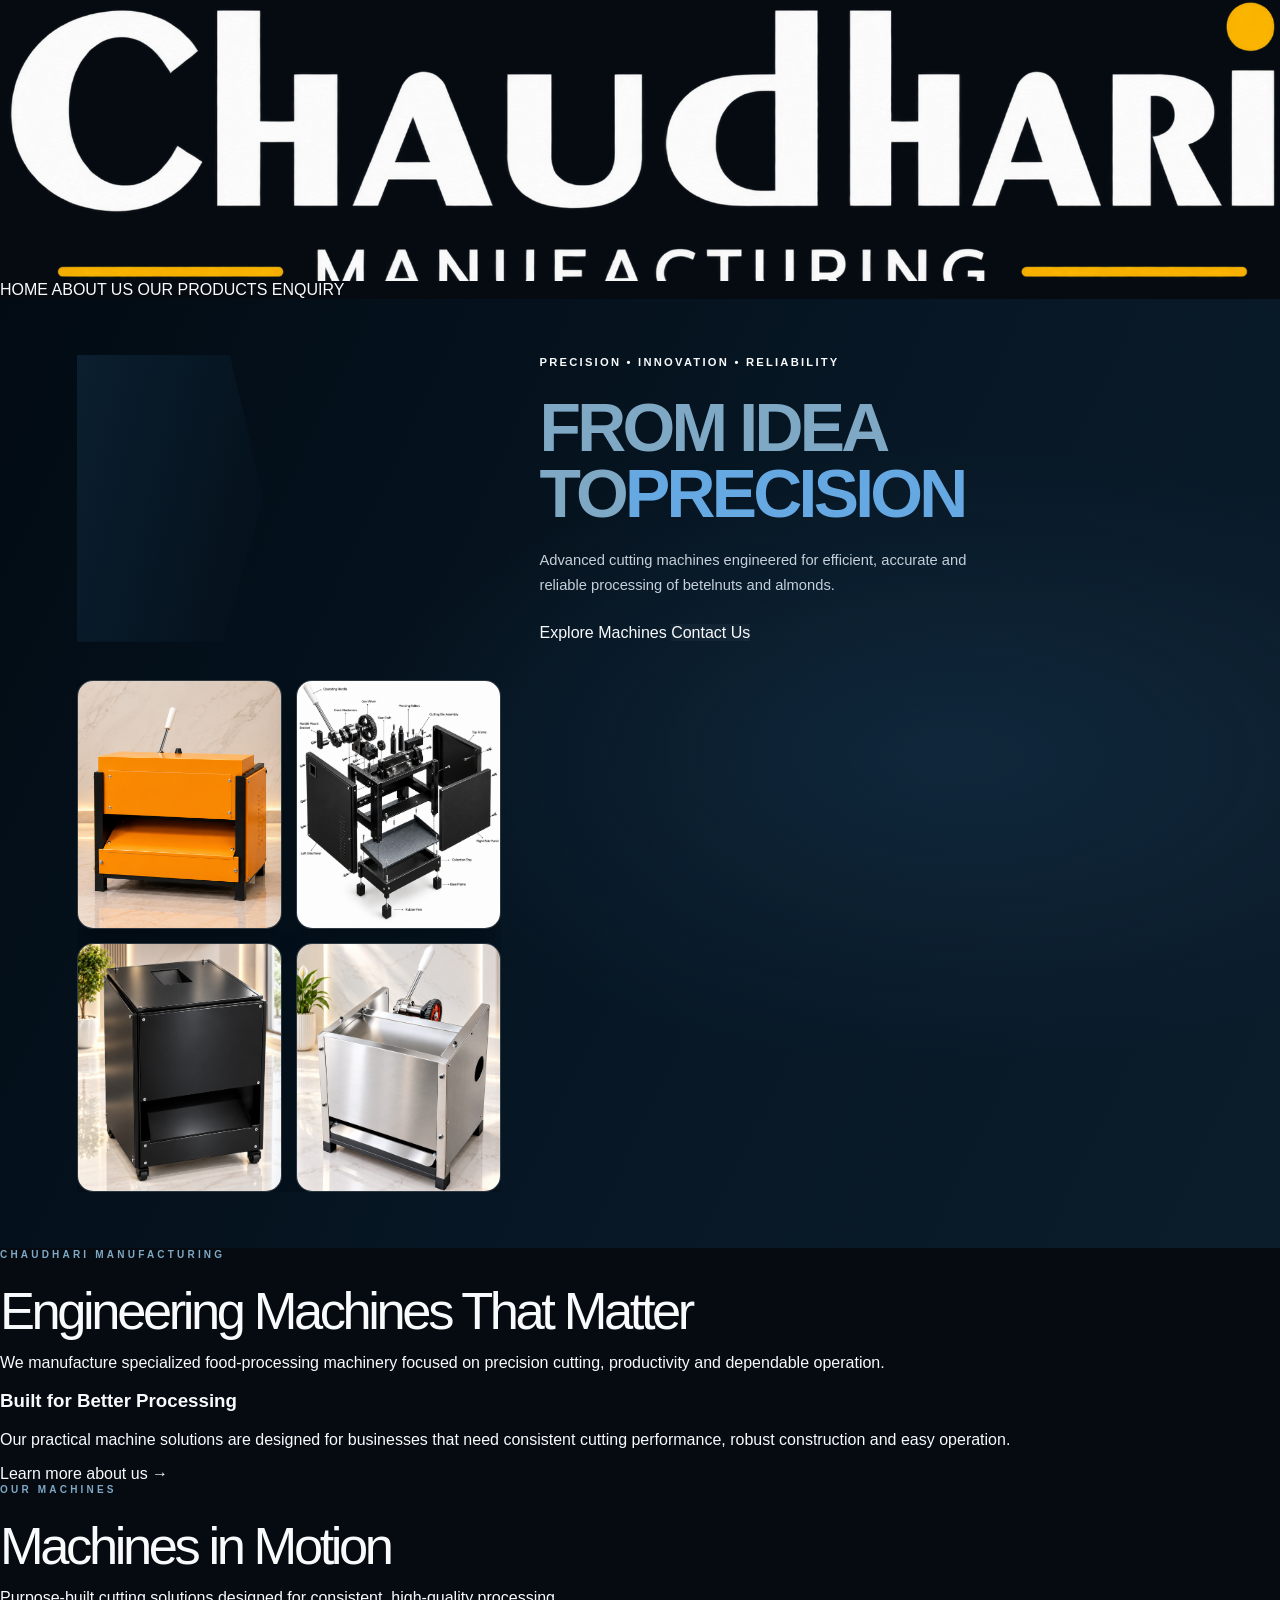
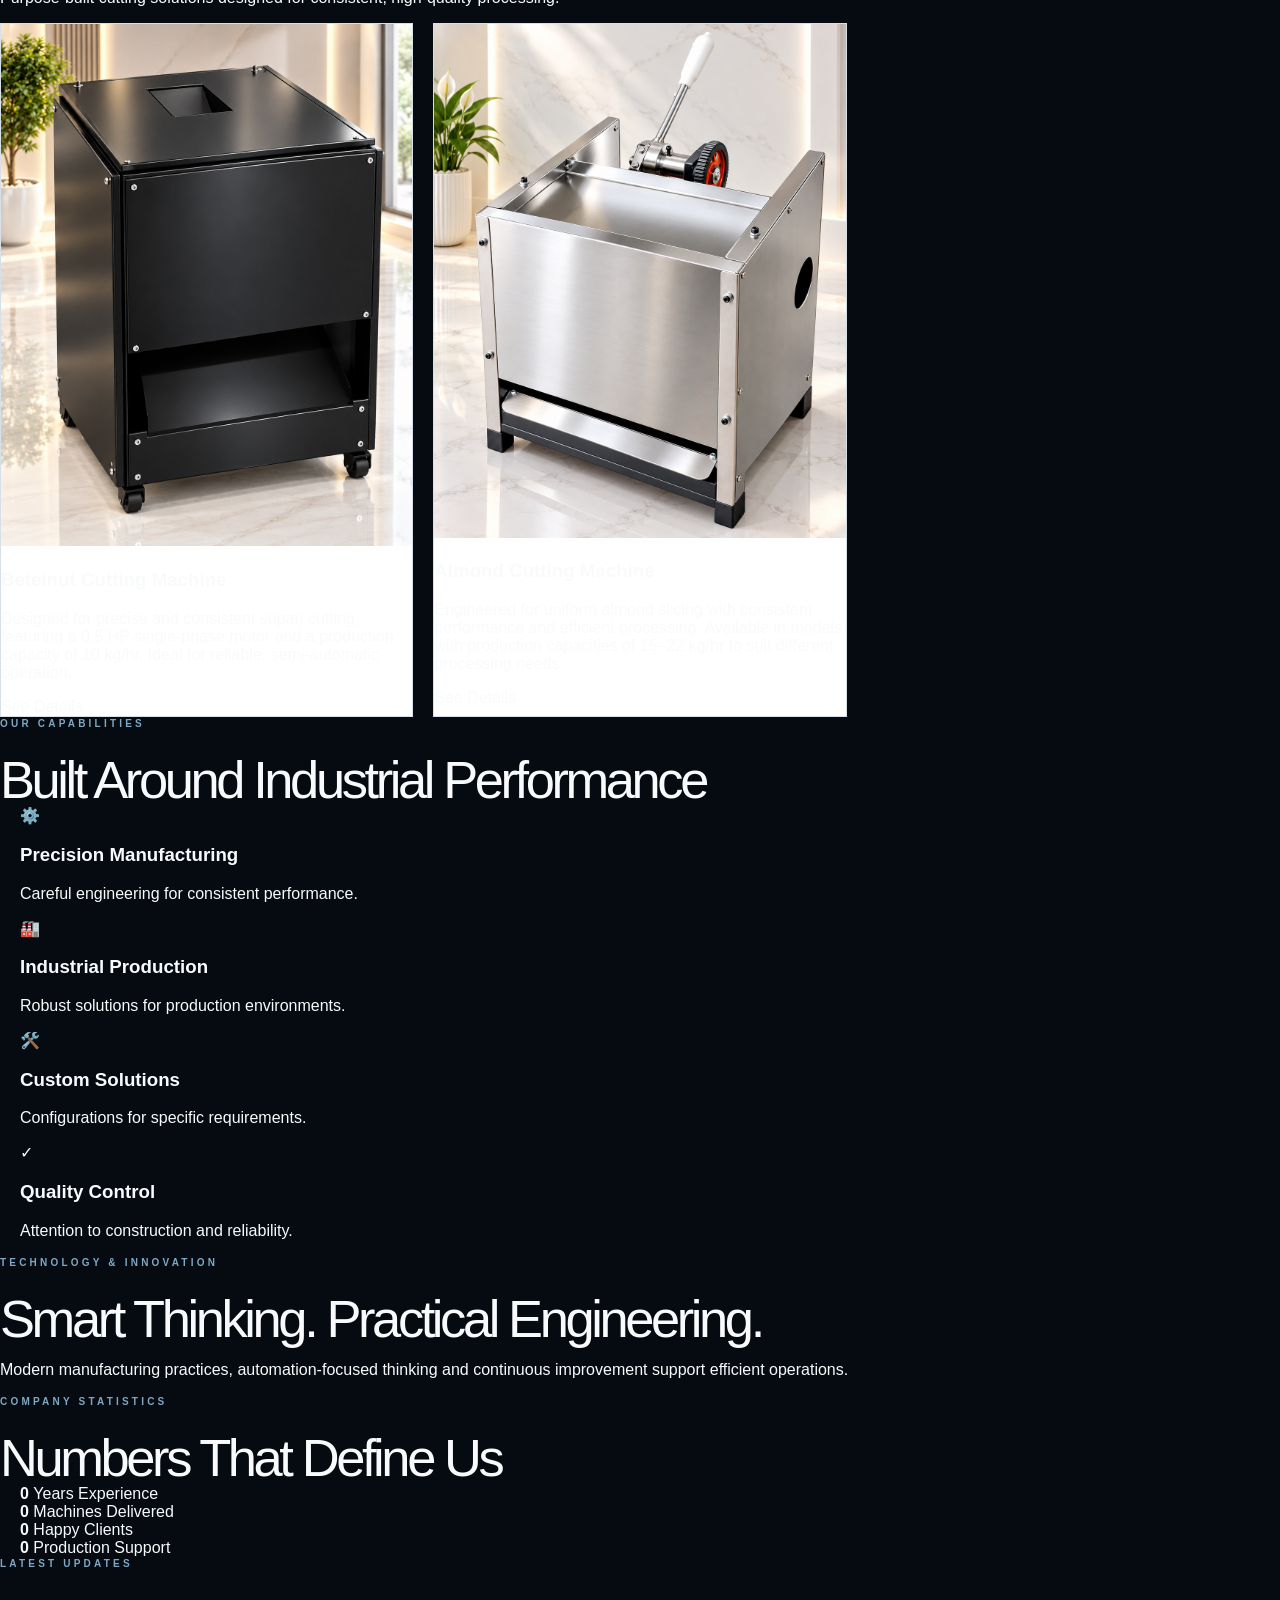
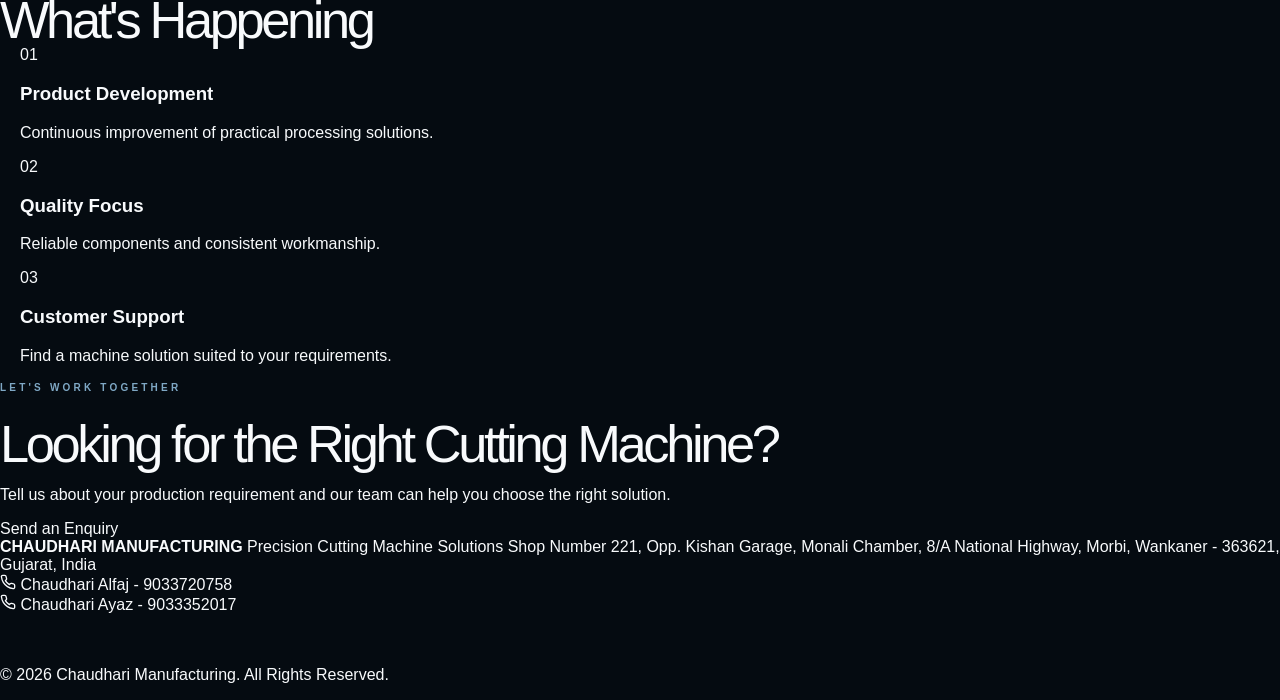
==== commit c138b9f0: "Add versioning to script.js in index.html" ====
--- a/index.html
+++ b/index.html
@@ -582,7 +582,7 @@
 
     <script src="js/config.js"></script>
 
-    <script src="js/script.js"></script>
+    <script src="js/script.js?v=product-price-4"></script>
 
 </body>
 
--- a/css/style.css
+++ b/css/style.css
@@ -1,4488 +1,1372 @@
-@import url('https://fonts.googleapis.com/css2?family=Montserrat:wght@400;500;600;700;800&family=Space+Grotesk:wght@400;500;700&display=swap');
-
 :root {
-  --dark: #05080d;
-  --navy: #0d1b2a;
-  --blue: #173a5b;
-  --accent: #ff3b19;
-  --text: #17202b;
-  --muted: #5d6875;
-  --light: #f4f6f9;
-  --line: #dce2ea
+  color-scheme: dark;
+  --ink: #f8fafc;
+  --muted: #a8b7c8;
+  --dark: #050b11;
+  --dark-soft: #0a1723;
+  --navy: #0b1b2a;
+  --navy-mid: #112b43;
+  --blue: #5fa5e5;
+  --blue-deep: #143e67;
+  --orange: #ff5a19;
+  --orange-bright: #ff6e2a;
+  --line: rgba(255, 255, 255, 0.13);
+  --paper: #f5f8fb;
+  --paper-muted: #e8eef4;
+  --paper-ink: #102235;
+  --paper-copy: #526477;
+  font-family: "Manrope", "Segoe UI", sans-serif;
+  font-synthesis: none;
+  text-rendering: optimizeLegibility;
 }
 
 * {
-  box-sizing: border-box
+  box-sizing: border-box;
 }
 
 html {
-  scroll-behavior: smooth
+  scroll-behavior: smooth;
+  max-width: 100%;
+  overflow-x: hidden;
 }
 
 body {
   margin: 0;
-  font-family: Montserrat, Arial, sans-serif;
-  color: var(--text);
-  line-height: 1.7
-}
-
-.navbar {
-  height: 82px;
-  background: #07101a;
-  color: #fff;
+  min-width: 320px;
+  max-width: 100%;
+  overflow-x: hidden;
+  background: var(--dark);
+  color: var(--ink);
+}
+
+a {
+  color: inherit;
+  text-decoration: none;
+}
+
+button,
+input {
+  font: inherit;
+}
+
+button {
+  cursor: pointer;
+}
+
+.sr-only {
+  position: absolute;
+  width: 1px;
+  height: 1px;
+  padding: 0;
+  margin: -1px;
+  overflow: hidden;
+  clip: rect(0, 0, 0, 0);
+  white-space: nowrap;
+  border: 0;
+}
+
+.site-shell {
+  overflow: hidden;
+  background: var(--dark);
+}
+
+.site-header {
+  position: relative;
+  z-index: 10;
   display: flex;
   align-items: center;
-  padding: 0 7%;
-  position: sticky;
-  top: 0;
-  z-index: 50;
-  justify-content: space-between
-}
-
-/* =========================
-   BRAND LOGO
-========================= */
-
-.brand {
+  justify-content: space-between;
+  min-height: 76px;
+  padding: 0 clamp(22px, 6vw, 96px);
+  border-bottom: 1px solid rgba(255, 255, 255, 0.08);
+  background: rgba(5, 11, 17, 0.96);
+}
+
+.brand,
+.site-footer div {
+  display: flex;
+  flex-direction: column;
+  gap: 3px;
+}
+
+.brand-name {
+  color: #fff;
+  font-size: 17px;
+  font-weight: 800;
+  line-height: 1;
+  letter-spacing: -0.04em;
+}
+
+.brand-subtitle,
+.footer-brand {
+  color: var(--orange);
+  font-size: 7px;
+  font-weight: 800;
+  line-height: 1;
+  letter-spacing: 0.25em;
+}
+
+.main-nav {
   display: flex;
   align-items: center;
-  gap: 10px;
-}
-
-.brand img {
-  width: 80px;
-  height: 80px;
-  object-fit: contain;
-  display: block;
-}
-
-.brand span {
-  display: block;
-}
-
-.brand small {
-  display: block;
-}
-
-.brand {
-  color: #fff;
-  text-decoration: none;
-  font-weight: 800;
-  display: flex;
-  flex-direction: column;
-  line-height: 1
-}
-
-.brand span {
-  font-size: 1.45rem
-}
-
-.brand small {
-  font-size: .58rem;
-  letter-spacing: 3px;
-  color: var(--accent);
-  margin-top: 7px
-}
-
-.nav-links {
-  display: flex;
-  gap: 28px;
-  align-items: center
-}
-
-.nav-links a {
-  color: #e7edf4;
-  text-decoration: none;
+  gap: clamp(18px, 2.6vw, 40px);
+  color: #d7e0e9;
+  font-size: 11px;
+  font-weight: 700;
   text-transform: uppercase;
-  font-weight: 700;
-  font-size: .8rem
-}
-
-.nav-links a:hover,
-.nav-links .active {
-  color: var(--accent)
-}
-
-.nav-quote {
-  background: var(--accent);
-  padding: 10px 16px;
-  border-radius: 5px;
-  color: #fff !important
-}
-
-.menu-toggle {
-  display: none;
-  background: none;
-  border: 0;
-  color: #fff;
-  font-size: 1.6rem
-}
-
-.hero {
-  min-height: 650px;
-  background: var(--dark);
-  color: #fff;
-  display: flex;
-  align-items: center;
-  padding: 70px 7%;
-  gap: 45px;
+}
+
+.main-nav > a:not(.button) {
   position: relative;
-  overflow: hidden
-}
-
-.hero:before {
-  content: '';
-  position: absolute;
-  left: -10%;
-  top: 20%;
-  width: 68%;
-  height: 80%;
-  background: linear-gradient(135deg, #315b80, #102034);
-  clip-path: polygon(0 0, 100% 30%, 70% 100%, 0 85%);
-  opacity: .8
-}
-
-.hero-content {
-  width: 56%;
-  z-index: 1
-}
-
-.eyebrow {
-  font-size: .72rem;
-  letter-spacing: 5px;
-  color: var(--accent);
-  font-weight: 800;
-  margin: 0 0 15px
-}
-
-.hero h1,
-.page-hero h1 {
-  font-family: 'Space Grotesk';
-  font-size: clamp(3rem, 6vw, 6rem);
-  line-height: 1;
-  margin: 0 0 24px;
-  font-weight: 400
-}
-
-.hero h1 strong {
-  display: block;
-  color: #65a8e2
-}
-
-.hero p:not(.eyebrow) {
-  font-size: 1.1rem;
-  color: #d5dce5;
-  max-width: 700px
-}
-
-.hero-image {
-  width: 40%;
-  z-index: 1
-}
-
-.hero-image img {
-  width: 100%;
-  height: 360px;
-  object-fit: cover;
-  border-radius: 32px
-}
-
-.hero-buttons {
-  display: flex;
-  gap: 15px;
-  margin-top: 30px
-}
-
-.btn {
-  display: inline-block;
-  text-decoration: none;
-  border: 0;
-  padding: 14px 25px;
-  border-radius: 28px;
-  font-family: inherit;
-  font-weight: 700;
-  cursor: pointer;
-  transition: .3s
-}
-
-.btn:hover {
-  transform: translateY(-3px)
-}
-
-.btn-primary {
-  background: #FF3B19;
-  color: #fff
-}
-
-.btn-primary:hover {
-  background: #d93216;
-}
-
-.btn-outline {
-  border: 1px solid #FF3B19;
-  background: #FF3B19;
-  color: #fff
-}
-
-.btn-outline:hover {
-  background: #d93216;
-  border-color: #FF3B19;
-  color: #fff;
-}
-
-.btn-small {
-  background:#08243A;
-  color: #fff;
-  padding: 11px 20px
-}
-
-.section {
-  padding: 90px 8%
-}
-
-.section-heading {
-  text-align: center;
-  max-width: 900px;
-  margin: 0 auto 45px
-}
-
-.section-heading h2,
-.split h2,
-.contact-info h2 {
-  font-family: 'Space Grotesk';
-  font-size: clamp(2.2rem, 4vw, 4rem);
-  line-height: 1.15;
-  margin: 0 0 15px;
-  font-weight: 500
-}
-
-.section-heading>p:last-child {
-  color: var(--muted)
-}
-
-.intro {
-  background: #f7f8fa
-}
-
-.info-panel {
-  max-width: 1100px;
-  margin: auto;
-  padding: 40px;
-  border: 1px solid #c9d8e8;
-  border-radius: 28px;
-  background: linear-gradient(135deg, #edf4fc, #fff)
-}
-
-.info-panel h3 {
-  font-size: 1.8rem;
-  margin: 0
-}
-
-.text-link {
-  color: var(--accent);
-  font-weight: 700;
-  text-decoration: none
-}
-
-.product-grid,
-.catalog-grid {
-  display: grid;
-  grid-template-columns: repeat(2, 1fr);
-  gap: 30px;
-  max-width: 1200px;
-  margin: auto
-}
-
-.product-card,
-.catalog-card {
-  border: 1px solid var(--line);
-  border-radius: 26px;
-  overflow: hidden;
-  background: #fff;
-  box-shadow: 0 12px 30px #10203012;
-  transition: .3s
-}
-
-.catalog-card {
-  cursor: pointer;
-}
-
-.catalog-card:focus-visible {
-  outline: 3px solid var(--accent);
-  outline-offset: 3px;
-}
-
-.product-card:hover,
-.catalog-card:hover,
-.cap-card:hover,
-.update-card:hover {
-  transform: translateY(-7px);
-  box-shadow: 0 20px 40px #10203020
-}
-
-.product-card img {
-  width: 100%;
-  height: 300px;
-  object-fit: cover
-}
-
-.product-card .betelnut-product-image {
-  object-fit: contain;
-  background: #f4f6f9;
-}
-
-.product-card .category-product-image {
-  object-fit: contain;
-  padding: 18px;
-  background: #f4f6f9;
-}
-
-.card-body {
-  padding: 25px
-}
-
-.card-body h3 {
-  margin: 0;
-  color: #c33a1c;
-  font-size: 1.5rem
-}
-
-.product-card .category-product-model {
-  display: block;
-  margin-top: 5px;
-  color: #5D6875;
-  font-size: .85rem;
-  font-weight: 700
-}
-
-.card-body p {
-  color: var(--muted)
-}
-
-.capabilities {
-  background: #f3f5f8
-}
-
-.capability-grid {
-  display: grid;
-  grid-template-columns: repeat(4, 1fr);
-  gap: 18px
-}
-
-.cap-card {
-  padding: 28px;
-  background: #fff;
-  border: 1px solid var(--line);
-  border-radius: 18px;
-  transition: .3s
-}
-
-.cap-card span {
-  font-size: 2rem
-}
-
-.cap-card h3 {
-  margin: 12px 0 5px
-}
-
-.cap-card p {
-  font-size: .9rem;
-  color: var(--muted)
-}
-
-.technology {
-  background: linear-gradient(110deg, #07111b, #142c43);
-  color: #fff;
-  text-align: center;
-  padding: 90px 10%
-}
-
-.technology-content {
-  max-width: 850px;
-  margin: auto
-}
-
-.technology h2 {
-  font-family: 'Space Grotesk';
-  font-size: clamp(2.2rem, 4vw, 4rem);
-  margin: 0
-}
-
-.technology p:not(.eyebrow) {
-  color: #c6d0db
-}
-
-.stats-grid {
-  display: grid;
-  grid-template-columns: repeat(4, 1fr);
-  max-width: 1100px;
-  margin: auto
-}
-
-.stat {
-  text-align: center;
-  border-right: 1px solid var(--line);
-  padding: 20px
-}
-
-.stat:last-child {
-  border: 0
-}
-
-.stat strong {
-  display: block;
-  font-family: 'Space Grotesk';
-  font-size: 3.2rem;
-  color: var(--blue)
-}
-
-.stat span {
-  font-size: .82rem;
-  color: var(--muted)
-}
-
-.update-grid {
-  display: grid;
-  grid-template-columns: repeat(3, 1fr);
-  gap: 20px
-}
-
-.update-card {
-  border: 1px solid var(--line);
-  border-radius: 18px;
-  padding: 28px;
-  transition: .3s
-}
-
-.update-card span {
-  font-size: 2rem;
-  color: var(--accent);
-  font-weight: 800
-}
-
-.update-card p {
-  color: var(--muted)
-}
-
-.cta {
-  background: #030609;
-  color: #fff;
-  text-align: center;
-  padding: 95px 8%
-}
-
-.cta h2 {
-  font-family: 'Space Grotesk';
-  font-size: clamp(2.5rem, 5vw, 5rem);
-  font-weight: 400;
-  line-height: 1.1;
-  margin: 10px
-}
-
-.cta>p:not(.eyebrow) {
-  color: #c7d0db;
-  max-width: 700px;
-  margin: 20px auto 30px
-}
-
-footer {
-  background: #030609;
-  color: #cbd3dc;
-  padding: 32px 7%;
-  display: grid;
-  grid-template-columns: minmax(0, 1fr) auto;
-  grid-template-areas:
-    "brand copyright"
-    ". contacts";
-  column-gap: 24px;
-  row-gap: 8px;
-  align-items: start;
-  font-size: .82rem
-}
-
-footer > div:first-child {
-  grid-area: brand;
-  display: flex;
-  flex-direction: column
-}
-
-.footer-company-info {
-  padding-top: 10px
-}
-
-footer > p {
-  grid-area: copyright;
-  margin: 0
-}
-
-footer b {
-  color: #fff
-}
-
-.footer-contacts {
-  grid-area: contacts;
-  gap: 8px
-}
-
-.footer-contacts a {
-  align-items: center;
-  color: inherit;
+  padding: 30px 0 27px;
+  transition: color 180ms ease;
+}
+
+.main-nav > a:not(.button)::after {
+  position: absolute;
+  right: 0;
+  bottom: 18px;
+  left: 0;
+  height: 2px;
+  background: var(--orange);
+  content: "";
+  opacity: 0;
+  transform: scaleX(0.4);
+  transition: opacity 180ms ease, transform 180ms ease;
+}
+
+.main-nav > a:not(.button):hover,
+.main-nav > a.active {
+  color: var(--orange-bright);
+}
+
+.main-nav > a:not(.button):hover::after,
+.main-nav > a.active::after {
+  opacity: 1;
+  transform: scaleX(1);
+}
+
+.button {
   display: inline-flex;
-  gap: 8px;
-  text-decoration: none
-}
-
-.footer-contacts a:hover {
-  color: #fff
-}
-
-.footer-contacts svg {
-  flex: 0 0 16px
-}
-
-.page-hero {
-  background: linear-gradient(135deg, #09121d, #17334e);
-  color: #fff;
-  text-align: center;
-  padding: 90px 7%
-}
-
-.page-hero h1 {
-  font-size: clamp(3rem, 5vw, 5rem)
-}
-
-.page-hero h1 strong {
-  color: #65a8e2
-}
-
-.page-hero>p:last-child {
-  color: #c9d2dc
-}
-
-.split {
-  display: grid;
-  grid-template-columns: 1fr 1fr;
-  gap: 55px;
-  align-items: center
-}
-
-.split p {
-  color: var(--muted)
-}
-
-.rounded-image {
-  width: 100%;
-  height: 390px;
-  object-fit: cover;
-  border-radius: 28px
-}
-
-.cert-grid {
-  display: grid;
-  grid-template-columns: repeat(3, 1fr);
-  gap: 20px;
-  max-width: 1000px;
-  margin: auto
-}
-
-.cert {
-  text-align: center;
-  border: 1px solid var(--line);
-  border-radius: 18px;
-  padding: 30px;
-  color: var(--accent);
-  font-size: 2rem
-}
-
-.cert h3 {
-  font-size: 1.1rem;
-  color: var(--text)
-}
-
-.cert p {
-  font-size: .85rem;
-  color: var(--muted)
-}
-
-.catalog-controls {
-  max-width: 1100px;
-  margin: auto auto 40px
-}
-
-.catalog-controls input {
-  width: 100%;
-  padding: 17px 20px;
-  border: 1px solid var(--line);
-  border-radius: 12px;
-  font: inherit
-}
-
-.filter-buttons {
-  display: flex;
-  gap: 10px;
-  flex-wrap: wrap;
-  margin-top: 15px
-}
-
-.filter {
-  border: 1px solid var(--line);
-  background: #fff;
-  padding: 9px 18px;
-  border-radius: 22px;
-  font: inherit;
-  cursor: pointer
-}
-
-.filter.active {
-  background: #17246d;
-  color: #fff
-}
-
-.catalog-grid {
-  grid-template-columns: repeat(2, 1fr);
-  gap: 30px
-}
-
-.catalog-card {
-  border-radius: 26px
-}
-
-.catalog-card img {
-  width: 100%;
-  height: 300px;
-  object-fit: contain;
-  padding: 18px;
-  background: #f4f6f9
-}
-
-.category-tag {
-  font-size: .7rem;
-  color: var(--accent);
-  font-weight: 800
-}
-
-.card-actions {
-  display: flex;
-  gap: 8px;
-  flex-wrap: wrap
-}
-
-.card-actions button,
-.quote-link {
-  border: 0;
-  background: #17246d;
-  color: #fff;
-  padding: 11px 20px;
-  border-radius: 28px;
-  font: inherit;
-  font-size: .78rem;
-  font-weight: 700;
-  cursor: pointer;
-  text-decoration: none
-}
-
-.card-actions button:hover,
-.quote-link:hover {
-  background: #24359a;
-  transform: translateY(-3px)
-}
-
-.quote-link {
-  background: var(--accent)
-}
-
-.catalog-card .card-body {
-  padding: 25px;
-}
-
-.catalog-card h3 {
-  margin: 8px 0 0;
-  color: #c33a1c;
-  font-size: 1.5rem;
-}
-
-.catalog-card p {
-  color: var(--muted);
-}
-
-.no-results {
-  display: none;
-  text-align: center;
-  color: var(--muted);
-  margin: 48px auto;
-  padding: 24px;
-  max-width: 560px;
-}
-
-.no-results-icon {
-  display: block;
-  width: 52px;
-  height: 52px;
-  margin: 0 auto 16px;
-  color: var(--accent);
-}
-
-.no-results p {
-  margin: 0;
-  font-size: 1.05rem;
-}
-
-.no-results strong {
-  color: var(--text);
-}
-
-.modal {
-  display: none;
-  position: fixed;
-  inset: 0;
-  background: #000b;
-  z-index: 100;
-  align-items: center;
-  justify-content: center;
-  padding: 20px
-}
-
-.modal.show {
-  display: flex
-}
-
-.modal-content {
-  background: #fff;
-  width: 100%;
-  max-width: 800px;
-  max-height: 90vh;
-  overflow: auto;
-  border-radius: 18px;
-  position: relative
-}
-
-.modal-close {
-  position: absolute;
-  right: 12px;
-  top: 10px;
-  width: 38px;
-  height: 38px;
-  border: 0;
-  border-radius: 50%;
-  font-size: 1.4rem;
-  cursor: pointer;
-  z-index: 2
-}
-
-.modal-product {
-  padding: 32px
-}
-
-.modal-product img {
-  width: 100%;
-  height: 280px;
-  object-fit: cover;
-  border-radius: 12px
-}
-
-.specs {
-  display: grid;
-  grid-template-columns: repeat(2, 1fr);
-  gap: 10px;
-  margin: 20px 0
-}
-
-.specs div {
-  background: #f3f5f8;
-  padding: 12px;
-  border-radius: 8px;
-  font-size: .85rem
-}
-
-.enquiry-layout {
-  display: grid;
-  grid-template-columns: 1fr 1.15fr;
-  gap: 55px;
-  background: #f6f8fb
-}
-
-.contact-info {
-  padding: 20px
-}
-
-.contact-info p:not(.eyebrow) {
-  color: var(--muted)
-}
-
-.contact-box {
-  background: #fff;
-  border-left: 3px solid var(--accent);
-  padding: 12px 17px;
-  margin: 18px 0;
-  display: flex;
-  flex-direction: column
-}
-
-.contact-box span {
-  font-size: .83rem;
-  color: var(--muted)
-}
-
-.enquiry-form {
-  background: #fff;
-  border: 1px solid var(--line);
-  padding: 32px;
-  border-radius: 18px
-}
-
-.enquiry-form label {
-  display: block;
-  font-size: .85rem;
-  font-weight: 700;
-  margin-bottom: 16px
-}
-
-.enquiry-form input,
-.enquiry-form select,
-.enquiry-form textarea {
-  width: 100%;
-  display: block;
-  margin-top: 6px;
-  padding: 12px;
-  border: 1px solid var(--line);
-  border-radius: 7px;
-  font: inherit
-}
-
-.product-field {
-  margin-bottom: 16px;
-}
-
-.product-multiselect {
-  position: relative;
-}
-
-.product-multiselect-toggle {
-  width: 100%;
-  margin-top: 6px;
-  padding: 12px;
-  border: 1px solid var(--line);
-  border-radius: 7px;
-  color: var(--text);
-  background: #fff;
-  font: inherit;
-  text-align: left;
-  cursor: pointer;
-}
-
-.product-multiselect-toggle::after {
-  content: "";
-  float: right;
-  width: 8px;
-  height: 8px;
-  margin: 5px 3px 0 0;
-  border-right: 2px solid currentColor;
-  border-bottom: 2px solid currentColor;
-  transform: rotate(45deg);
-}
-
-.product-multiselect-toggle[aria-expanded="true"]::after {
-  transform: rotate(225deg);
-}
-
-.product-options {
-  position: absolute;
-  z-index: 5;
-  top: calc(100% + 4px);
-  left: 0;
-  width: 100%;
-  max-height: 240px;
-  overflow-y: auto;
-  padding: 6px;
-  border: 1px solid var(--line);
-  border-radius: 7px;
-  background: #fff;
-  box-shadow: 0 8px 20px #10203020;
-}
-
-.product-options[hidden] {
-  display: none;
-}
-
-.enquiry-form .product-option {
-  display: flex;
-  align-items: center;
-  gap: 10px;
-  margin: 0;
-  padding: 8px;
-  border-radius: 5px;
-  font-size: .85rem;
-  font-weight: 500;
-  cursor: pointer;
-}
-
-.enquiry-form .product-option:hover {
-  background: var(--light);
-}
-
-.enquiry-form .product-option input[type="checkbox"] {
-  flex: 0 0 18px;
-  width: 18px;
-  height: 18px;
-  margin: 0;
-}
-
-#locationAutocomplete {
-  width: 100%;
-  margin-top: 6px;
-}
-
-#locationAutocomplete[hidden],
-#locationHint[hidden] {
-  display: none;
-}
-
-#locationAutocomplete gmp-place-autocomplete {
-  display: block;
-  width: 100%;
-  border: 0;
-  border-radius: 7px;
-  background-color: transparent;
-  color: var(--text);
-  font-family: inherit;
-}
-
-#locationAutocomplete gmp-place-autocomplete::part(input) {
-  width: 100%;
-  min-height: 48px;
-  padding: 12px;
-  border: 1px solid var(--line);
-  border-radius: 7px;
-  color: var(--text);
-  font: inherit;
-}
-
-.location-hint {
-  display: block;
-  margin-top: 5px;
-  color: var(--muted);
-  font-size: .75rem;
-  font-weight: 400;
-}
-
-.error {
-  color: #c82020;
-  font-size: .75rem
-}
-
-.success-message {
-  color: #16803c;
-  font-weight: 700
-}
-
-.submit-btn {
-  width: 100%
-}
-
-.reveal {
-  opacity: 0;
-  transform: translateY(22px);
-  transition: .7s
-}
-
-.reveal.visible {
-  opacity: 1;
-  transform: none
-}
-
-@media(max-width:900px) {
-  .menu-toggle {
-    display: block
-  }
-
-  .nav-links {
-    display: none;
-    position: absolute;
-    top: 82px;
-    left: 0;
-    right: 0;
-    background: #07101a;
-    flex-direction: column;
-    align-items: stretch;
-    padding: 20px
-  }
-
-  .nav-links.show {
-    display: flex
-  }
-
-  .hero {
-    flex-direction: column
-  }
-
-  .hero-content,
-  .hero-image {
-    width: 100%
-  }
-
-  .capability-grid {
-    grid-template-columns: repeat(2, 1fr)
-  }
-
-  .catalog-grid {
-    grid-template-columns: repeat(2, 1fr)
-  }
-
-  .split,
-  .enquiry-layout {
-    grid-template-columns: 1fr
-  }
-}
-
-@media(max-width:600px) {
-  .section {
-    padding: 65px 6%
-  }
-
-  .product-grid,
-  .update-grid,
-  .cert-grid,
-  .catalog-grid,
-  .capability-grid,
-  .stats-grid {
-    grid-template-columns: 1fr
-  }
-
-  .stat {
-    border-right: 0;
-    border-bottom: 1px solid var(--line)
-  }
-
-  .hero {
-    padding: 70px 6%
-  }
-
-  .hero-buttons {
-    flex-direction: column;
-    align-items: flex-start
-  }
-
-  .hero-image img {
-    height: 260px
-  }
-
-  .specs {
-    grid-template-columns: 1fr
-  }
-
-  footer {
-    grid-template-columns: minmax(0, 1fr);
-    grid-template-areas:
-      "brand"
-      "copyright"
-      "contacts";
-    row-gap: 15px
-  }
-}
-
-
-/* --- Minimal responsive hardening --- */
-html,
-body {
-  max-width: 100%;
-  overflow-x: hidden;
-}
-
-img {
-  max-width: 100%;
-}
-
-button,
-input,
-select,
-textarea {
-  max-width: 100%;
-}
-
-@media (max-width: 1024px) {
-  .navbar {
-    padding-left: 5%;
-    padding-right: 5%;
-  }
-
-  .hero {
-    padding-left: 6%;
-    padding-right: 6%;
-  }
-
-  .section {
-    padding-left: 6%;
-    padding-right: 6%;
-  }
-
-  .capability-grid {
-    grid-template-columns: repeat(2, minmax(0, 1fr));
-  }
-
-  .catalog-grid {
-    grid-template-columns: repeat(2, minmax(0, 1fr));
-  }
-
-  .update-grid {
-    grid-template-columns: repeat(2, minmax(0, 1fr));
-  }
-
-  .hero-content,
-  .hero-image {
-    min-width: 0;
-  }
-
-  .product-card,
-  .catalog-card,
-  .cap-card,
-  .update-card {
-    min-width: 0;
-  }
-}
-
-@media (max-width: 600px) {
-  .navbar {
-    height: 72px;
-    padding: 0 5%;
-  }
-
-  .nav-links {
-    top: 72px;
-  }
-
-  .brand span {
-    font-size: 1.2rem;
-  }
-
-  .brand small {
-    font-size: .5rem;
-    letter-spacing: 2.5px;
-  }
-
-  .hero {
-    min-height: auto;
-    padding-top: 58px;
-    padding-bottom: 58px;
-    gap: 30px;
-  }
-
-  .hero h1,
-  .page-hero h1 {
-    font-size: clamp(2.35rem, 13vw, 3rem);
-  }
-
-  .hero p:not(.eyebrow) {
-    font-size: 1rem;
-  }
-
-  .hero-buttons {
-    width: 100%;
-    align-items: stretch;
-  }
-
-  .hero-buttons .btn {
-    text-align: center;
-  }
-
-  .hero-image img {
-    height: 240px;
-    border-radius: 22px;
-  }
-
-  .page-hero {
-    padding: 65px 6%;
-  }
-
-  .section {
-    padding-top: 58px;
-    padding-bottom: 58px;
-  }
-
-  .section-heading h2,
-  .split h2,
-  .contact-info h2 {
-    font-size: clamp(2rem, 10vw, 2.7rem);
-  }
-
-  .info-panel {
-    padding: 26px;
-    border-radius: 20px;
-  }
-
-  .product-card img {
-    height: 240px;
-  }
-
-  .catalog-card img {
-    height: 210px;
-  }
-
-  .card-body {
-    padding: 20px;
-  }
-
-  .card-actions {
-    flex-direction: column;
-    align-items: stretch;
-  }
-
-  .card-actions button,
-  .quote-link {
-    text-align: center;
-    width: 100%;
-  }
-
-  .rounded-image {
-    height: 260px;
-    border-radius: 22px;
-  }
-
-  .technology {
-    padding: 65px 6%;
-  }
-
-  .stats-grid {
-    width: 100%;
-  }
-
-  .stat strong {
-    font-size: 2.6rem;
-  }
-
-  .catalog-controls input {
-    font-size: .95rem;
-    padding: 14px 15px;
-  }
-
-  .filter-buttons {
-    gap: 8px;
-  }
-
-  .filter {
-    padding: 8px 13px;
-  }
-
-  .modal {
-    padding: 10px;
-  }
-
-  .modal-content {
-    max-height: 94vh;
-    border-radius: 14px;
-  }
-
-  .modal-product {
-    padding: 22px;
-  }
-
-  .modal-product img {
-    height: 210px;
-  }
-
-  .modal-close {
-    right: 8px;
-    top: 8px;
-  }
-
-  .enquiry-layout {
-    gap: 28px;
-  }
-
-  .enquiry-form {
-    padding: 22px;
-  }
-
-  .submit-btn {
-    min-height: 48px;
-  }
-
-  footer {
-    padding: 28px 6%;
-  }
-}
-
-@media (max-width: 375px) {
-
-  .hero,
-  .page-hero {
-    padding-left: 5%;
-    padding-right: 5%;
-  }
-
-  /* =========================
-     HERO HEADING
-     ========================= */
-
-  .hero-content h1 {
-    margin: 0 0 25px;
-    font-family: "Montserrat", sans-serif;
-    font-size: clamp(48px, 5.5vw, 78px);
-    line-height: 0.98;
-    letter-spacing: -2.5px;
-    font-weight: 500;
-    color: #4f8fc4;
-  }
-
-  /* PRECISION */
-  .hero-content h1 strong {
-    display: block;
-    font-family: "Montserrat", sans-serif;
-    font-weight: 800;
-    color: #2f78b7;
-  }
-
-  /* Supplied reference hero layout, scoped to the homepage hero. */
-  .reference-hero {
-    position: relative;
-    min-height: calc(100vh - 82px);
-    width: 100%;
-    display: grid;
-    grid-template-columns: 47% 53%;
-    align-items: center;
-    overflow: hidden;
-    padding: 0;
-    gap: 0;
-    background: radial-gradient(circle at 70% 50%, rgba(24, 92, 143, .16), transparent 35%),
-      linear-gradient(135deg, #061a2c, #041421 50%, #020a11);
-  }
-
-  .reference-hero .hero-panel {
-    position: absolute;
-    inset: 0 auto 0 0;
-    width: 56%;
-    background: #08243a;
-    clip-path: polygon(0 0, 80% 0, 100% 50%, 80% 100%, 0 100%);
-    z-index: 0;
-  }
-
-  .reference-hero .hero-content {
-    position: relative;
-    z-index: 20;
-    width: auto;
-    max-width: 750px;
-    padding: 0 30px 0 12%;
-  }
-
-  .reference-hero .eyebrow {
-    margin: 0 0 32px;
-    color: #ff8a00;
-    font-size: 12px;
-    font-weight: 800;
-    letter-spacing: 5px;
-    text-transform: uppercase;
-  }
-
-  .reference-hero .eyebrow span {
-    margin: 0 7px;
-  }
-
-  .reference-hero h1 {
-    margin: 0 0 34px;
-    font-family: "Space Grotesk", sans-serif;
-    font-size: clamp(55px, 5.6vw, 88px);
-    line-height: .98;
-    letter-spacing: -4px;
-    font-weight: 400;
-  }
-
-  .reference-hero h1 span,
-  .reference-hero h1 strong {
-    display: block;
-  }
-
-  .reference-hero h1 span {
-    color: #f3f7fb;
-    font-weight: 400;
-  }
-
-  .reference-hero h1 strong {
-    color: #65a8e2 !important;
-    font-weight: 700;
-  }
-
-  .reference-hero .hero-description {
-    max-width: 570px;
-    margin: 0 0 34px;
-    color: #c9d5e0;
-    font-size: 15px;
-    line-height: 1.7;
-  }
-
-  .reference-hero .hero-buttons {
-    display: flex;
-    align-items: center;
-    gap: 18px;
-    margin: 0;
-  }
-
-  .reference-hero .primary-button,
-  .reference-hero .secondary-button {
-    display: inline-flex;
-    align-items: center;
-    justify-content: center;
-    text-decoration: none;
-    font-size: 13px;
-    font-weight: 700;
-    transition: .3s ease;
-  }
-
-  .reference-hero .primary-button {
-    gap: 8px;
-    padding: 16px 28px;
-    border-radius: 30px;
-    background: #ff8a00;
-    color: #fff;
-  }
-
-  .reference-hero .primary-button:hover {
-    transform: translateY(-3px);
-    background: #f4510c;
-  }
-
-  .reference-hero .primary-button span {
-    font-size: 18px;
-  }
-
-  .reference-hero .secondary-button {
-    padding: 15px 28px;
-    border: 1px solid #FF3B19;
-    border-radius: 30px;
-    background: #FF3B19;
-    color: #fff;
-  }
-
-  .reference-hero .secondary-button:hover {
-    transform: translateY(-3px);
-    background: #d93216;
-    border-color: #d93216;
-    color: #fff;
-  }
-
-  .reference-hero .collage {
-    position: relative;
-    width: 100%;
-    height: 680px;
-    z-index: 10;
-  }
-
-  .reference-hero .photo {
-    position: absolute;
-    overflow: hidden;
-    border: 3px solid #fff;
-    background: #111;
-  }
-
-  .reference-hero .photo img {
-    display: block;
-    width: 100%;
-    height: 100%;
-    object-fit: cover;
-    transition: transform .6s ease;
-  }
-
-  .reference-hero .photo:hover img {
-    transform: scale(1.06);
-  }
-
-  .reference-hero .photo-1 {
-    width: 245px;
-    height: 170px;
-    left: 7%;
-    top: 70px;
-    clip-path: polygon(18% 0, 100% 0, 83% 100%, 0 100%);
-    z-index: 3;
-  }
-
-  .reference-hero .photo-2 {
-    width: 270px;
-    height: 185px;
-    right: 5%;
-    top: 55px;
-    clip-path: polygon(10% 0, 100% 0, 100% 85%, 88% 100%, 0 100%);
-    z-index: 4;
-  }
-
-  .reference-hero .photo-main {
-    width: 405px;
-    height: 405px;
-    left: 23%;
-    top: 140px;
-    clip-path: polygon(15% 0, 85% 0, 100% 50%, 85% 100%, 15% 100%, 0 50%);
-    z-index: 10;
-  }
-
-  .reference-hero .photo-main img {
-    transform: scale(1.03);
-  }
-
-  .reference-hero .photo-3 {
-    width: 270px;
-    height: 185px;
-    left: 5%;
-    bottom: 40px;
-    clip-path: polygon(12% 0, 100% 0, 87% 100%, 0 100%);
-    z-index: 4;
-  }
-
-  .reference-hero .photo-4 {
-    width: 300px;
-    height: 195px;
-    right: 3%;
-    bottom: 35px;
-    clip-path: polygon(10% 0, 100% 0, 100% 83%, 88% 100%, 0 100%);
-    z-index: 3;
-  }
-
-  .reference-hero .orange-line,
-  .reference-hero .blue-line {
-    position: absolute;
-    pointer-events: none;
-    z-index: 30;
-  }
-
-  .reference-hero .orange-line {
-    width: 130px;
-    height: 9px;
-    background: #ff8a00;
-    transform: rotate(-57deg);
-  }
-
-  .reference-hero .orange-one {
-    left: 25%;
-    top: 85px;
-  }
-
-  .reference-hero .orange-two {
-    left: 52%;
-    bottom: 20px;
-  }
-
-  .reference-hero .blue-line {
-    width: 175px;
-    height: 10px;
-    right: 5%;
-    top: 50%;
-    background: #165681;
-    transform: rotate(-28deg);
-  }
-
-  .reference-hero .circle {
-    position: absolute;
-    width: 110px;
-    height: 110px;
-    left: 9%;
-    top: 48%;
-    border: 1px solid rgba(42, 132, 195, .5);
-    border-radius: 50%;
-    z-index: 1;
-  }
-
-  .reference-hero .diamond {
-    position: absolute;
-    width: 75px;
-    height: 75px;
-    right: 3%;
-    top: 8%;
-    border: 1px solid rgba(42, 132, 195, .6);
-    transform: rotate(45deg);
-    z-index: 1;
-  }
-
-  @media (max-width: 1200px) {
-    .reference-hero .hero-content {
-      padding-left: 8%;
-    }
-
-    .reference-hero .collage {
-      transform: scale(.9);
-      transform-origin: center right;
-    }
-
-    .reference-hero .photo-main {
-      left: 19%;
-    }
-  }
-
-  @media (max-width: 900px) {
-    .reference-hero {
-      grid-template-columns: 1fr;
-      padding-top: 80px;
-      min-height: auto;
-    }
-
-    .reference-hero .hero-panel {
-      width: 100%;
-      height: 58%;
-      clip-path: polygon(0 0, 100% 0, 100% 80%, 50% 100%, 0 80%);
-    }
-
-    .reference-hero .hero-content {
-      width: 100%;
-      max-width: 700px;
-      padding: 0 7%;
-      margin: auto;
-      text-align: center;
-    }
-
-    .reference-hero .hero-description {
-      margin-left: auto;
-      margin-right: auto;
-    }
-
-    .reference-hero .hero-buttons {
-      justify-content: center;
-    }
-
-    .reference-hero .collage {
-      height: 620px;
-      margin-top: 20px;
-      transform: scale(.85);
-      transform-origin: top center;
-    }
-  }
-
-  @media (max-width: 650px) {
-    .reference-hero {
-      padding-top: 65px;
-    }
-
-    .reference-hero .hero-content {
-      padding: 0 22px;
-    }
-
-    .reference-hero .eyebrow {
-      font-size: 8px;
-      letter-spacing: 3px;
-      line-height: 2;
-    }
-
-    .reference-hero h1 {
-      font-size: clamp(43px, 12vw, 62px);
-      letter-spacing: -2px;
-    }
-
-    .reference-hero .hero-description {
-      font-size: 13px;
-      line-height: 1.6;
-    }
-
-    .reference-hero .hero-buttons {
-      flex-direction: column;
-      width: 100%;
-    }
-
-    .reference-hero .primary-button,
-    .reference-hero .secondary-button {
-      width: 100%;
-    }
-
-    .reference-hero .collage {
-      height: 500px;
-      transform: scale(.65);
-      transform-origin: top center;
-      margin-bottom: -100px;
-    }
-  }
-
-  @media (max-width: 375px) {
-    .reference-hero h1 {
-      font-size: 40px;
-    }
-
-    .reference-hero .collage {
-      transform: scale(.56);
-      margin-bottom: -130px;
-    }
-  }
-  /* Keep the redesigned homepage hero after the final legacy hero overrides. */
-  .reference-hero {
-    grid-template-columns: minmax(0, .88fr) minmax(0, 1.12fr);
-    gap: clamp(24px, 4vw, 64px);
-    min-height: min(760px, calc(100vh - 82px));
-    padding: 64px 7%;
-    background:
-      radial-gradient(ellipse at 76% 48%, rgba(43, 88, 125, .32), transparent 43%),
-      linear-gradient(120deg, #061421, #0d1b2a 58%, #07101a);
-  }
-
-  .reference-hero::before {
-    content: none;
-  }
-
-  .reference-hero .hero-panel {
-    inset: 0 auto 0 0;
-    width: 52%;
-    height: 100%;
-    background: linear-gradient(115deg, rgba(20, 53, 80, .7), rgba(13, 27, 42, .1));
-    clip-path: polygon(0 0, 76% 0, 100% 50%, 76% 100%, 0 100%);
-  }
-
-  .reference-hero .hero-content {
-    width: auto;
-    max-width: 610px;
-    padding: 0;
-    margin: 0;
-    text-align: left;
-    animation: heroContentIn .75s ease both;
-  }
-
-  .reference-hero .eyebrow {
-    margin: 0 0 24px;
-    color: var(--accent);
-    font-size: .7rem;
-    letter-spacing: .24em;
-  }
-
-  .reference-hero h1 {
-    margin: 0 0 22px;
-    font-size: clamp(3.1rem, 5.1vw, 5.2rem);
-    line-height: .99;
-    letter-spacing: -.055em;
-  }
-
-  .reference-hero h1 strong {
-    color: #65a8e2 !important;
-  }
-
-  .reference-hero .hero-description {
-    max-width: 520px;
-    margin: 0;
-    color: #d5dce5;
-    font-size: clamp(.95rem, 1.2vw, 1.08rem);
-    line-height: 1.75;
-  }
-
-  .reference-hero .hero-buttons {
-    justify-content: flex-start;
-    flex-wrap: wrap;
-    gap: 14px;
-    margin: 30px 0 0;
-  }
-
-  .reference-hero .primary-button {
-    background: var(--accent);
-  }
-
-  .reference-hero .secondary-button {
-    border-color: rgba(255, 255, 255, .38);
-    background: rgba(255, 255, 255, .04);
-  }
-
-  .reference-hero .hero-machine-collage {
-    width: 100%;
-    max-width: 680px;
-    height: clamp(440px, 43vw, 570px);
-    justify-self: end;
-  }
-
-  @media (max-width: 1000px) {
-    .reference-hero {
-      grid-template-columns: minmax(0, .9fr) minmax(0, 1.1fr);
-      gap: 24px;
-      padding-right: 5%;
-      padding-left: 5%;
-    }
-
-    .reference-hero .hero-machine-collage {
-      height: clamp(410px, 48vw, 500px);
-    }
-
-    .reference-hero h1 {
-      font-size: clamp(2.8rem, 5.5vw, 4.2rem);
-    }
-  }
-
-  @media (max-width: 900px) {
-    .reference-hero {
-      grid-template-columns: minmax(0, 1fr);
-      min-height: 0;
-      gap: 24px;
-      padding: 58px 6% 46px;
-    }
-
-    .reference-hero .hero-panel {
-      width: 100%;
-      height: 46%;
-      clip-path: polygon(0 0, 100% 0, 100% 88%, 0 100%);
-    }
-
-    .reference-hero .hero-content {
-      width: 100%;
-      max-width: 680px;
-      margin: 0 auto;
-    }
-
-    .reference-hero .hero-description {
-      margin: 0;
-    }
-
-    .reference-hero .hero-buttons {
-      justify-content: flex-start;
-    }
-
-    .reference-hero .hero-machine-collage {
-      width: min(100%, 620px);
-      height: clamp(390px, 78vw, 500px);
-      justify-self: center;
-    }
-  }
-
-  @media (max-width: 480px) {
-    .reference-hero {
-      gap: 12px;
-      padding: 48px 5% 34px;
-    }
-
-    .reference-hero h1 {
-      font-size: clamp(2.65rem, 11.5vw, 3.5rem);
-      letter-spacing: -.045em;
-    }
-
-    .reference-hero .hero-description {
-      font-size: .94rem;
-    }
-
-    .reference-hero .hero-buttons {
-      flex-direction: column;
-      align-items: stretch;
-      width: 100%;
-      margin-top: 22px;
-    }
-
-    .reference-hero .primary-button,
-    .reference-hero .secondary-button {
-      width: 100%;
-      min-height: 48px;
-    }
-
-    .reference-hero .hero-machine-collage {
-      height: clamp(350px, 103vw, 420px);
-      margin: 0 auto;
-    }
-  }
-  /* Final homepage hero overrides follow the legacy hero rules above. */
-  .reference-hero {
-    grid-template-columns: minmax(0, .88fr) minmax(0, 1.12fr);
-    gap: clamp(24px, 4vw, 64px);
-    min-height: min(760px, calc(100vh - 82px));
-    padding: 64px 7%;
-    background:
-      radial-gradient(ellipse at 76% 48%, rgba(43, 88, 125, .32), transparent 43%),
-      linear-gradient(120deg, #061421, #0d1b2a 58%, #07101a);
-  }
-
-  .reference-hero::before {
-    content: none;
-  }
-
-  .reference-hero .hero-panel {
-    inset: 0 auto 0 0;
-    width: 52%;
-    height: 100%;
-    background: linear-gradient(115deg, rgba(20, 53, 80, .7), rgba(13, 27, 42, .1));
-    clip-path: polygon(0 0, 76% 0, 100% 50%, 76% 100%, 0 100%);
-    pointer-events: none;
-  }
-
-  .reference-hero .hero-content {
-    width: auto;
-    max-width: 610px;
-    padding: 0;
-    margin: 0;
-    text-align: left;
-    animation: heroContentIn .75s ease both;
-  }
-
-  .reference-hero .eyebrow {
-    margin: 0 0 24px;
-    color: var(--accent);
-    font-size: .7rem;
-    letter-spacing: .24em;
-  }
-
-  .reference-hero h1 {
-    margin: 0 0 22px;
-    font-size: clamp(3.1rem, 5.1vw, 5.2rem);
-    line-height: .99;
-    letter-spacing: -.055em;
-  }
-
-  .reference-hero h1 strong {
-    color: #65a8e2 !important;
-  }
-
-  .reference-hero .hero-description {
-    max-width: 520px;
-    margin: 0;
-    color: #d5dce5;
-    font-size: clamp(.95rem, 1.2vw, 1.08rem);
-    line-height: 1.75;
-  }
-
-  .reference-hero .hero-buttons {
-    justify-content: flex-start;
-    flex-wrap: wrap;
-    gap: 14px;
-    margin: 30px 0 0;
-  }
-
-  .reference-hero .primary-button {
-    background: var(--accent);
-  }
-
-  .reference-hero .primary-button:hover {
-    background: #d93216;
-  }
-
-  .reference-hero .secondary-button {
-    border-color: rgba(255, 255, 255, .38);
-    background: rgba(255, 255, 255, .04);
-  }
-
-  .reference-hero .secondary-button:hover {
-    border-color: var(--accent);
-    background: var(--accent);
-  }
-
-  .reference-hero .hero-machine-collage {
-    width: 100%;
-    max-width: 680px;
-    height: clamp(440px, 43vw, 570px);
-    justify-self: end;
-  }
-
-  @media (max-width: 1000px) {
-    .reference-hero {
-      grid-template-columns: minmax(0, .9fr) minmax(0, 1.1fr);
-      gap: 24px;
-      padding-right: 5%;
-      padding-left: 5%;
-    }
-
-    .reference-hero .hero-machine-collage {
-      height: clamp(410px, 48vw, 500px);
-    }
-
-    .reference-hero h1 {
-      font-size: clamp(2.8rem, 5.5vw, 4.2rem);
-    }
-  }
-
-  @media (max-width: 900px) {
-    .reference-hero {
-      grid-template-columns: minmax(0, 1fr);
-      min-height: 0;
-      gap: 24px;
-      padding: 58px 6% 46px;
-    }
-
-    .reference-hero .hero-panel {
-      width: 100%;
-      height: 46%;
-      clip-path: polygon(0 0, 100% 0, 100% 88%, 0 100%);
-    }
-
-    .reference-hero .hero-content {
-      width: 100%;
-      max-width: 680px;
-      margin: 0 auto;
-    }
-
-    .reference-hero .hero-description {
-      margin: 0;
-    }
-
-    .reference-hero .hero-buttons {
-      justify-content: flex-start;
-    }
-
-    .reference-hero .hero-machine-collage {
-      width: min(100%, 620px);
-      height: clamp(390px, 78vw, 500px);
-      justify-self: center;
-    }
-  }
-
-  @media (max-width: 480px) {
-    .reference-hero {
-      gap: 12px;
-      padding: 48px 5% 34px;
-    }
-
-    .reference-hero h1 {
-      font-size: clamp(2.65rem, 11.5vw, 3.5rem);
-      letter-spacing: -.045em;
-    }
-
-    .reference-hero .hero-description {
-      font-size: .94rem;
-    }
-
-    .reference-hero .hero-buttons {
-      flex-direction: column;
-      align-items: stretch;
-      width: 100%;
-      margin-top: 22px;
-    }
-
-    .reference-hero .primary-button,
-    .reference-hero .secondary-button {
-      width: 100%;
-      min-height: 48px;
-    }
-
-    .reference-hero .hero-machine-collage {
-      height: clamp(350px, 103vw, 420px);
-      margin: 0 auto;
-    }
-  }
-  .hero-collage-section .hero-content h1 strong {
-    color: #2f78b7 !important;
-  }
-
-  .hero-collage-section .hero-content h1 strong {
-    color: #2f78b7;
-  }
-
-  .section {
-    padding-left: 5%;
-    padding-right: 5%;
-  }
-
-  .eyebrow {
-    letter-spacing: 3px;
-    font-size: .66rem;
-  }
-
-  .hero h1,
-  .page-hero h1 {
-    font-size: 2.2rem;
-  }
-
-  .hero-image img {
-    height: 210px;
-  }
-
-  .btn {
-    padding: 13px 18px;
-  }
-
-  .modal-product {
-    padding: 18px;
-  }
-
-  .enquiry-form {
-    padding: 18px;
-  }
-}
-
-@media (max-width: 320px) {
-  .navbar {
-    padding: 0 4%;
-  }
-
-  .brand span {
-    font-size: 1.05rem;
-  }
-
-  .brand small {
-    font-size: .45rem;
-    letter-spacing: 2px;
-  }
-
-  .hero h1,
-  .page-hero h1 {
-    font-size: 2rem;
-  }
-
-  .section-heading h2,
-  .split h2,
-  .contact-info h2 {
-    font-size: 1.9rem;
-  }
-
-  .hero-image img {
-    height: 190px;
-  }
-
-  .card-body,
-  .enquiry-form,
-  .modal-product {
-    padding: 16px;
-  }
-
-  .filter {
-    font-size: .8rem;
-    padding: 7px 11px;
-  }
-}
-
-.logo-section {
-  display: flex;
   align-items: center;
   justify-content: center;
   gap: 18px;
-  padding: 28px 7%;
-  background: #f7f8fa;
-  border-bottom: 1px solid var(--line);
-}
-
-.logo-mark {
+  min-height: 48px;
+  padding: 0 21px;
+  border: 1px solid var(--orange);
+  border-radius: 2px;
+  background: var(--orange);
+  color: #fff;
+  font-size: 11px;
+  font-weight: 800;
+  letter-spacing: 0.02em;
+  transition: background 180ms ease, border-color 180ms ease, transform 180ms ease;
+}
+
+.button:hover {
+  border-color: var(--orange-bright);
+  background: var(--orange-bright);
+  transform: translateY(-2px);
+}
+
+.button span {
+  font-size: 18px;
+  font-weight: 400;
+  line-height: 0;
+}
+
+.button-small {
+  min-height: 38px;
+  padding: 0 17px;
+  font-size: 10px;
+}
+
+.hero {
+  position: relative;
   display: grid;
-  width: 58px;
-  height: 58px;
-  place-items: center;
-  border: 5px solid var(--accent);
-  border-radius: 50%;
-  color: var(--blue);
-  font-family: 'Space Grotesk';
-  font-size: 2rem;
-  font-weight: 700;
-}
-
-.logo-copy {
-  display: flex;
-  flex-direction: column;
-  line-height: 1;
-}
-
-.logo-copy strong {
-  color: var(--blue);
-  font-size: 1.45rem;
-  letter-spacing: 1px;
-}
-
-.logo-copy span {
-  margin-top: 7px;
-  color: var(--accent);
-  font-size: .58rem;
-  font-weight: 800;
-  letter-spacing: 3px;
-}
-
-.logo-section p {
-  margin: 0 0 0 20px;
-  color: var(--muted);
-  font-size: .9rem;
-}
-
-@media (max-width: 600px) {
-  .logo-section {
-    flex-wrap: wrap;
-    gap: 12px;
-    padding: 22px 5%;
-  }
-
-  .logo-section p {
-    flex-basis: 100%;
-    margin: 0;
-    text-align: center;
-  }
-}
-
-/* =========================================================
-   HOME PAGE HERO - COMPACT CROSS / DIAMOND COLLAGE
-   Only overrides the existing .hero styles.
-========================================================= */
-
-.hero {
-  min-height: 600px;
-  padding: 45px 7%;
-  gap: 28px;
-  align-items: center;
-}
-
-.hero-content {
-  width: 56%;
-  position: relative;
-  z-index: 10;
-}
-
-.hero-image.hero-collage {
-  width: 40%;
-  height: 515px;
-  min-height: 515px;
+  grid-template-columns: minmax(360px, 0.82fr) minmax(540px, 1.18fr);
+  min-height: 650px;
+  overflow: hidden;
+  background:
+    radial-gradient(circle at 14% 18%, rgba(28, 93, 143, 0.22), transparent 30%),
+    linear-gradient(118deg, #061522 0%, #081b2b 56%, #0b2942 100%);
+}
+
+.hero-copy {
+  align-self: center;
   position: relative;
   z-index: 2;
-  display: block;
-  overflow: visible;
-  flex-shrink: 0;
-}
-
-.hero-collage .collage-card {
-  position: absolute;
-  overflow: hidden;
-  background: #121820;
-  border: 4px solid #fff;
-  transform: rotate(45deg);
-  box-shadow: 0 16px 38px rgba(0, 0, 0, .38);
-  z-index: 2;
-}
-
-.hero-collage .collage-card img {
-  width: 100%;
-  height: 100%;
-  max-width: none;
-  object-fit: cover;
-  transform: rotate(-45deg) scale(1.42);
-  border-radius: 0;
-  transition: transform .5s ease;
-}
-
-.hero-collage .collage-card:hover img {
-  transform: rotate(-45deg) scale(1.50);
-}
-
-/* Center / main image */
-.hero-collage .collage-main {
-  width: 220px;
-  height: 220px;
-  left: 51%;
-  top: 50%;
-  margin-left: -110px;
-  margin-top: -110px;
-  z-index: 6;
-}
-
-/* Small upper-left image */
-.hero-collage .collage-left {
-  width: 135px;
-  height: 135px;
-  left: 22%;
-  top: 20%;
-  margin-left: -67.5px;
-  margin-top: -67.5px;
-  z-index: 4;
-}
-
-/* Small upper-right image */
-.hero-collage .collage-top-right {
-  width: 135px;
-  height: 135px;
-  left: 77%;
-  top: 20%;
-  margin-left: -67.5px;
-  margin-top: -67.5px;
-  z-index: 4;
-}
-
-/* Small right-lower image */
-.hero-collage .collage-right-bottom {
-  width: 140px;
-  height: 140px;
-  left: 75%;
-  top: 65%;
-  margin-left: -70px;
-  margin-top: -70px;
-  z-index: 5;
-}
-
-/* Small lower image */
-.hero-collage .collage-bottom {
-  width: 145px;
-  height: 145px;
-  left: 46%;
-  top: 79%;
-  margin-left: -72.5px;
-  margin-top: -72.5px;
-  z-index: 4;
-}
-
-/* Thin yellow diagonal line */
-.hero-collage .collage-gold-line {
-  position: absolute;
-  width: 325px;
-  height: 3px;
-  left: 50%;
-  top: 52%;
-  transform: translate(-4%, -50%) rotate(-45deg);
-  transform-origin: left center;
-  background: var(--accent);
-  z-index: 8;
-  box-shadow: 0 0 10px rgba(255, 59, 25, .28);
-  pointer-events: none;
-}
-
-/* Keep the existing hero typography, but make the block slightly tighter */
-.hero-content .hero-description {
-  max-width: 620px;
-}
-
-.hero-content .hero-buttons {
-  margin-top: 26px;
-}
-
-/* Tablet */
-@media (max-width: 1100px) {
-  .hero {
-    min-height: 570px;
-    padding: 40px 5%;
-    gap: 18px;
-  }
-
-  .hero-content {
-    width: 55%;
-  }
-
-  .hero-image.hero-collage {
-    width: 43%;
-    height: 470px;
-    min-height: 470px;
-  }
-
-  .hero-collage .collage-main {
-    width: 195px;
-    height: 195px;
-    margin-left: -97.5px;
-    margin-top: -97.5px;
-  }
-
-  .hero-collage .collage-left,
-  .hero-collage .collage-top-right {
-    width: 118px;
-    height: 118px;
-    margin-left: -59px;
-    margin-top: -59px;
-  }
-
-  .hero-collage .collage-right-bottom {
-    width: 122px;
-    height: 122px;
-    margin-left: -61px;
-    margin-top: -61px;
-  }
-
-  .hero-collage .collage-bottom {
-    width: 126px;
-    height: 126px;
-    margin-left: -63px;
-    margin-top: -63px;
-  }
-
-  .hero-collage .collage-gold-line {
-    width: 285px;
-  }
-}
-
-/* Tablet / mobile layout */
-@media (max-width: 900px) {
-  .hero {
-    flex-direction: column;
-    min-height: auto;
-    padding: 60px 6% 45px;
-    gap: 12px;
-  }
-
-  .hero-content {
-    width: 100%;
-  }
-
-  .hero-image.hero-collage {
-    width: 100%;
-    max-width: 620px;
-    height: 430px;
-    min-height: 430px;
-    margin: 0 auto;
-  }
-
-  .hero-collage .collage-main {
-    width: 185px;
-    height: 185px;
-    left: 50%;
-    top: 51%;
-    margin-left: -92.5px;
-    margin-top: -92.5px;
-  }
-
-  .hero-collage .collage-left {
-    width: 118px;
-    height: 118px;
-    left: 19%;
-    top: 22%;
-    margin-left: -59px;
-    margin-top: -59px;
-  }
-
-  .hero-collage .collage-top-right {
-    width: 118px;
-    height: 118px;
-    left: 81%;
-    top: 22%;
-    margin-left: -59px;
-    margin-top: -59px;
-  }
-
-  .hero-collage .collage-right-bottom {
-    width: 122px;
-    height: 122px;
-    left: 79%;
-    top: 69%;
-    margin-left: -61px;
-    margin-top: -61px;
-  }
-
-  .hero-collage .collage-bottom {
-    width: 126px;
-    height: 126px;
-    left: 49%;
-    top: 82%;
-    margin-left: -63px;
-    margin-top: -63px;
-  }
-
-  .hero-collage .collage-gold-line {
-    width: 275px;
-    left: 50%;
-    top: 53%;
-  }
-}
-
-/* Mobile */
-@media (max-width: 600px) {
-  .hero-image.hero-collage {
-    height: 360px;
-    min-height: 360px;
-  }
-
-  .hero-collage .collage-main {
-    width: 150px;
-    height: 150px;
-    left: 50%;
-    top: 51%;
-    margin-left: -75px;
-    margin-top: -75px;
-  }
-
-  .hero-collage .collage-left {
-    width: 96px;
-    height: 96px;
-    left: 19%;
-    top: 22%;
-    margin-left: -48px;
-    margin-top: -48px;
-    border-width: 3px;
-  }
-
-  .hero-collage .collage-top-right {
-    width: 96px;
-    height: 96px;
-    left: 81%;
-    top: 22%;
-    margin-left: -48px;
-    margin-top: -48px;
-    border-width: 3px;
-  }
-
-  .hero-collage .collage-right-bottom {
-    width: 100px;
-    height: 100px;
-    left: 79%;
-    top: 69%;
-    margin-left: -50px;
-    margin-top: -50px;
-    border-width: 3px;
-  }
-
-  .hero-collage .collage-bottom {
-    width: 102px;
-    height: 102px;
-    left: 49%;
-    top: 83%;
-    margin-left: -51px;
-    margin-top: -51px;
-    border-width: 3px;
-  }
-
-  .hero-collage .collage-gold-line {
-    width: 210px;
-    height: 2px;
-    left: 50%;
-    top: 54%;
-  }
-}
-
-/* Very small phones */
-@media (max-width: 375px) {
-  .hero-image.hero-collage {
-    height: 320px;
-    min-height: 320px;
-  }
-
-  .hero-collage .collage-main {
-    width: 130px;
-    height: 130px;
-    margin-left: -65px;
-    margin-top: -65px;
-  }
-
-  .hero-collage .collage-left {
-    width: 82px;
-    height: 82px;
-    left: 20%;
-    margin-left: -41px;
-    margin-top: -41px;
-  }
-
-  .hero-collage .collage-top-right {
-    width: 82px;
-    height: 82px;
-    left: 80%;
-    margin-left: -41px;
-    margin-top: -41px;
-  }
-
-  .hero-collage .collage-right-bottom {
-    width: 88px;
-    height: 88px;
-    left: 78%;
-    margin-left: -44px;
-    margin-top: -44px;
-  }
-
-  .hero-collage .collage-bottom {
-    width: 90px;
-    height: 90px;
-    left: 50%;
-    margin-left: -45px;
-    margin-top: -45px;
-  }
-
-  .hero-collage .collage-gold-line {
-    width: 185px;
-  }
-}
-
-/* 320px */
-@media (max-width: 320px) {
-  .hero-image.hero-collage {
-    height: 290px;
-    min-height: 290px;
-  }
-
-  .hero-collage .collage-main {
-    width: 116px;
-    height: 116px;
-    margin-left: -58px;
-    margin-top: -58px;
-  }
-
-  .hero-collage .collage-left {
-    width: 74px;
-    height: 74px;
-    margin-left: -37px;
-    margin-top: -37px;
-  }
-
-  .hero-collage .collage-top-right {
-    width: 74px;
-    height: 74px;
-    margin-left: -37px;
-    margin-top: -37px;
-  }
-
-  .hero-collage .collage-right-bottom {
-    width: 80px;
-    height: 80px;
-    margin-left: -40px;
-    margin-top: -40px;
-  }
-
-  .hero-collage .collage-bottom {
-    width: 82px;
-    height: 82px;
-    margin-left: -41px;
-    margin-top: -41px;
-  }
-
-  .hero-collage .collage-gold-line {
-    width: 165px;
-    height: 2px;
-  }
-}
-
-
-/* =========================================================
-   HERO ONLY - CONNECTED CROSS / ANGULAR PHOTO COLLAGE
-   Everything outside .hero-collage-section remains unchanged.
-   ========================================================= */
-
-.hero-collage-section {
+  max-width: 600px;
+  padding: 90px clamp(22px, 6.5vw, 108px);
+  padding-right: clamp(25px, 4vw, 68px);
+}
+
+.eyebrow {
+  margin: 0 0 22px;
+  color: #7fa8c5;
+  font-size: 10px;
+  font-weight: 800;
+  letter-spacing: 0.32em;
+  line-height: 1.4;
+  text-transform: uppercase;
+}
+
+.hero h1 {
+  max-width: 580px;
+  margin: 0;
+  color: #fff;
+  font-size: clamp(48px, 5.4vw, 80px);
+  font-weight: 700;
+  letter-spacing: -0.075em;
+  line-height: 0.94;
+  text-transform: uppercase;
+}
+
+h1 span,
+h2 span {
+  color: #7fa8c5;
+}
+
+.hero-text {
+  max-width: 420px;
+  margin: 31px 0 36px;
+  color: #aac0d0;
+  font-size: 14px;
+  line-height: 1.75;
+}
+
+.hero-actions {
+  display: flex;
+  align-items: center;
+  flex-wrap: wrap;
+  gap: 14px;
+}
+
+.hero .text-link {
+  display: inline-flex;
+  align-items: center;
+  min-height: 48px;
+  padding: 0 18px;
+  border: 1px solid rgba(127, 168, 197, 0.62);
+  color: #d9e7f0;
+  font-size: 11px;
+  font-weight: 800;
+  text-transform: uppercase;
+  transition: border-color 180ms ease, color 180ms ease, background 180ms ease, transform 180ms ease;
+}
+
+.hero .text-link span {
+  margin-left: 10px;
+  color: #f36b21;
+  font-size: 16px;
+}
+
+.hero .text-link:hover {
+  border-color: #f36b21;
+  background: rgba(243, 107, 33, 0.08);
+  color: #fff;
+  transform: translateY(-2px);
+}
+
+.hero .button {
+  border-color: #f36b21;
+  background: #f36b21;
+}
+
+.hero .button:hover {
+  border-color: #ff7d35;
+  background: #ff7d35;
+}
+
+.dark-link {
+  color: var(--paper-ink);
+  font-size: 11px;
+  font-weight: 800;
+  text-transform: uppercase;
+}
+
+.dark-link span {
+  margin-left: 7px;
+  color: var(--orange);
+  font-size: 16px;
+}
+
+.dark-link:hover {
+  color: var(--orange-bright);
+}
+
+.hero-visual {
+  position: relative;
   min-height: 650px;
-  padding: 55px 7%;
-  gap: 35px;
-  align-items: center;
-  background:
-    radial-gradient(circle at 75% 45%, rgba(23, 58, 91, .55), transparent 36%),
-    #05080d;
-}
-
-.hero-collage-section::before {
-  left: -16%;
-  top: -8%;
-  width: 70%;
-  height: 120%;
-  background: linear-gradient(135deg, #0b2b49, #071321);
-  clip-path: polygon(0 0, 82% 0, 100% 42%, 75% 100%, 0 100%);
-  opacity: 1;
-}
-
-.hero-collage-section .hero-content {
-  width: 43%;
-  max-width: 620px;
-  padding-left: 2%;
-  position: relative;
-  z-index: 50;
-}
-
-.hero-collage-section .hero-content h1 {
-  font-size: clamp(3.1rem, 5.5vw, 5.7rem);
-  line-height: .94;
-  letter-spacing: -2px;
-  text-transform: uppercase;
-  margin-bottom: 20px;
-}
-
-.hero-collage-section .hero-content h1 strong {
-  color: #2f78b7;
-}
-
-.hero-collage-section .hero-content>p:not(.eyebrow) {
-  max-width: 470px;
-  font-size: .9rem;
-  line-height: 1.55;
-  color: #c9d5e0;
-}
-
-.hero-collage-section .hero-buttons {
-  margin-top: 23px;
-}
-
-.hero-collage-section .btn {
-  padding: 10px 18px;
-  min-height: 38px;
-  font-size: .68rem;
-  border-radius: 22px;
-}
-
-.hero-collage-section .btn-primary {
-  background: #ff8a00;
-}
-
-.hero-collage-section .btn-outline {
-  border-color: #9aa8b6;
-}
-
-.hero-collage {
-  position: relative;
-  width: 57%;
-  height: 540px;
-  z-index: 20;
-  overflow: visible;
   isolation: isolate;
-  flex-shrink: 0;
-}
-
-/* subtle dark blue angular field behind the photos */
-.hero-collage::before {
-  content: "";
-  position: absolute;
-  inset: 0;
-  background: linear-gradient(135deg, rgba(13, 43, 70, .35), transparent 65%);
-  z-index: 0;
-  pointer-events: none;
-}
-
-/* every image panel shares the same white separator */
-.hero-collage .collage-photo {
-  position: absolute;
-  overflow: hidden;
-  padding: 4px;
-  background: #fff;
-  box-shadow: 0 12px 28px rgba(0, 0, 0, .28);
-  z-index: 2;
-}
-
-.hero-collage .collage-photo img {
-  width: 100%;
-  height: 100%;
-  max-width: none;
-  object-fit: cover;
-  display: block;
-}
-
-/* MAIN CENTER PHOTO - large connected hexagonal panel */
-.hero-collage .collage-photo-main {
-  width: 56%;
-  height: 62%;
-  left: 22%;
-  top: 19%;
-  z-index: 10;
-  clip-path: polygon(13% 0,
-      87% 0,
-      100% 50%,
-      87% 100%,
-      13% 100%,
-      0 50%);
-}
-
-.hero-collage .collage-photo-main img {
-  clip-path: polygon(13% 0,
-      87% 0,
-      100% 50%,
-      87% 100%,
-      13% 100%,
-      0 50%);
-}
-
-/* TOP LEFT - worker / factory panel */
-.hero-collage .collage-photo-top-left {
-  width: 39%;
-  height: 27%;
-  left: 7%;
-  top: 2%;
-  z-index: 5;
-  clip-path: polygon(25% 0, 100% 0, 78% 100%, 0 100%);
-}
-
-.hero-collage .collage-photo-top-left img {
-  clip-path: polygon(25% 0, 100% 0, 78% 100%, 0 100%);
-}
-
-/* TOP RIGHT - electronics panel */
-.hero-collage .collage-photo-top-right {
-  width: 40%;
-  height: 31%;
-  right: -2%;
-  top: 0;
-  z-index: 4;
-  clip-path: polygon(20% 0, 100% 0, 100% 100%, 0 100%);
-}
-
-.hero-collage .collage-photo-top-right img {
-  clip-path: polygon(20% 0, 100% 0, 100% 100%, 0 100%);
-}
-
-/* BOTTOM LEFT - machinery panel */
-.hero-collage .collage-photo-bottom-left {
-  width: 39%;
-  height: 30%;
-  left: 1%;
-  bottom: -1%;
-  z-index: 6;
-  clip-path: polygon(20% 0, 100% 0, 78% 100%, 0 100%);
-}
-
-.hero-collage .collage-photo-bottom-left img {
-  clip-path: polygon(20% 0, 100% 0, 78% 100%, 0 100%);
-}
-
-/* BOTTOM RIGHT - blue/electronics panel */
-.hero-collage .collage-photo-bottom-right {
-  width: 43%;
-  height: 30%;
-  right: -5%;
-  bottom: -2%;
-  z-index: 7;
-  clip-path: polygon(20% 0, 100% 0, 100% 100%, 0 100%);
-}
-
-.hero-collage .collage-photo-bottom-right img {
-  clip-path: polygon(20% 0, 100% 0, 100% 100%, 0 100%);
-}
-
-/* Orange diagonal crossing bars */
-.hero-collage .collage-orange-line {
-  position: absolute;
-  display: block;
-  width: 10px;
-  background: #ff8a00;
-  transform: rotate(35deg);
-  z-index: 30;
-  pointer-events: none;
-}
-
-.hero-collage .collage-line-one {
-  height: 180px;
-  left: 30%;
-  top: -20px;
-}
-
-.hero-collage .collage-line-two {
-  height: 190px;
-  left: 48%;
-  bottom: -48px;
-}
-
-/* blue diagonal separator/accent */
-.hero-collage .collage-blue-line {
-  position: absolute;
-  width: 185px;
-  height: 13px;
-  right: 1%;
-  top: 41%;
-  background: #174a75;
-  transform: rotate(-28deg);
-  z-index: 25;
-  pointer-events: none;
-}
-
-/* Homepage hero: a staggered, diagonal machine-photo collage. */
-.reference-hero {
-  display: grid;
-  grid-template-columns: minmax(0, .88fr) minmax(0, 1.12fr);
-  align-items: center;
-  gap: clamp(24px, 4vw, 64px);
-  min-height: min(760px, calc(100vh - 82px));
-  padding: 64px 7%;
   overflow: hidden;
   background:
-    radial-gradient(ellipse at 76% 48%, rgba(43, 88, 125, .32), transparent 43%),
-    linear-gradient(120deg, #061421, #0d1b2a 58%, #07101a);
-}
-
-.reference-hero::before {
-  content: none;
-}
-
-.reference-hero .hero-panel {
-  inset: 0 auto 0 0;
-  width: 52%;
-  background: linear-gradient(115deg, rgba(20, 53, 80, .7), rgba(13, 27, 42, .1));
-  clip-path: polygon(0 0, 76% 0, 100% 50%, 76% 100%, 0 100%);
+    linear-gradient(135deg, rgba(29, 93, 143, 0.25), transparent 28%),
+    #061522;
+  clip-path: polygon(9% 0, 100% 0, 100% 100%, 0 100%, 0 14%);
+}
+
+.hero-visual::before,
+.hero-visual::after {
+  position: absolute;
+  z-index: 6;
+  content: "";
   pointer-events: none;
 }
 
-.reference-hero .hero-content {
-  width: auto;
-  max-width: 610px;
-  padding: 0;
-  animation: heroContentIn .75s ease both;
-}
-
-.reference-hero .eyebrow {
-  margin-bottom: 24px;
-  color: var(--accent);
-  font-size: .7rem;
-  letter-spacing: .24em;
-}
-
-.reference-hero h1 {
-  margin: 0 0 22px;
-  font-size: clamp(3.1rem, 5.1vw, 5.2rem);
-  line-height: .99;
-  letter-spacing: -.055em;
-}
-
-.reference-hero h1 strong {
-  color: #65a8e2 !important;
-}
-
-.reference-hero .hero-description {
-  max-width: 520px;
+.hero-visual::before {
+  top: 0;
+  right: 0;
+  width: 38%;
+  height: 100%;
+  background: linear-gradient(105deg, transparent 0 52%, rgba(29, 93, 143, 0.22) 53% 55%, transparent 56%);
+  opacity: 0.85;
+}
+
+.hero-visual::after {
+  right: 8%;
+  bottom: 8%;
+  width: 116px;
+  height: 116px;
+  border: 1px solid rgba(127, 168, 197, 0.38);
+  border-radius: 50%;
+  box-shadow: 0 0 0 16px rgba(127, 168, 197, 0.04), 0 0 0 32px rgba(127, 168, 197, 0.025);
+}
+
+.collage-grid {
+  position: absolute;
+  inset: 0;
+  background:
+    linear-gradient(rgba(127, 168, 197, 0.09) 1px, transparent 1px),
+    linear-gradient(90deg, rgba(127, 168, 197, 0.09) 1px, transparent 1px);
+  background-size: 31px 31px;
+  opacity: 0.28;
+}
+
+.collage-panel {
+  position: absolute;
+  z-index: 2;
+  display: block;
   margin: 0;
-  color: #d5dce5;
-  font-size: clamp(.95rem, 1.2vw, 1.08rem);
-  line-height: 1.75;
-}
-
-.reference-hero .hero-buttons {
-  flex-wrap: wrap;
-  gap: 14px;
-  margin-top: 30px;
-}
-
-.reference-hero .primary-button {
-  background: var(--accent);
-}
-
-.reference-hero .primary-button:hover {
-  background: #d93216;
-}
-
-.reference-hero .secondary-button {
-  border-color: rgba(255, 255, 255, .38);
-  background: rgba(255, 255, 255, .04);
-}
-
-.reference-hero .secondary-button:hover {
-  border-color: var(--accent);
-  background: var(--accent);
-}
-
-.reference-hero .hero-machine-collage {
-  position: relative;
+  overflow: hidden;
+  border: 1px solid rgba(255, 255, 255, 0.55);
+  background: #0d2b42;
+  box-shadow: 0 22px 38px rgba(0, 0, 0, 0.3);
   isolation: isolate;
-  width: 100%;
-  max-width: 680px;
-  height: clamp(440px, 43vw, 570px);
-  justify-self: end;
-}
-
-.reference-hero .machine-photo {
-  position: absolute;
-  overflow: hidden;
-  margin: 0;
-  border: 1px solid rgba(255, 255, 255, .78);
-  border-radius: 20px;
-  background: #152435;
-  box-shadow: 0 22px 54px rgba(0, 0, 0, .35);
-  transform: rotate(var(--photo-tilt));
-  animation: heroPhotoIn .8s cubic-bezier(.2, .7, .2, 1) both;
-  transition: transform .35s ease, box-shadow .35s ease;
-}
-
-.reference-hero .machine-photo img {
+  transition: transform 350ms ease, filter 350ms ease;
+}
+
+.collage-panel::before,
+.collage-panel::after {
+  position: absolute;
+  content: "";
+  pointer-events: none;
+}
+
+.collage-panel::before {
+  z-index: 1;
+  inset: 0;
+  background: linear-gradient(135deg, rgba(6, 21, 34, 0.1), rgba(6, 21, 34, 0.45));
+}
+
+.collage-panel::after {
+  z-index: 3;
+  inset: 0;
+  border: 1px solid rgba(255, 255, 255, 0.14);
+  clip-path: inherit;
+}
+
+.collage-panel img {
+  position: absolute;
+  inset: -1px;
+  width: calc(100% + 2px);
+  height: calc(100% + 2px);
+  object-fit: cover;
+  filter: saturate(0.78) contrast(1.08) brightness(0.78);
+  transition: transform 500ms ease, filter 350ms ease;
+}
+
+.collage-panel:hover img {
+  filter: saturate(0.92) contrast(1.08) brightness(0.9);
+  transform: scale(1.04);
+}
+
+.collage-panel figcaption {
+  position: absolute;
+  z-index: 4;
+  color: #fff;
+  font-size: 8px;
+  font-weight: 800;
+  letter-spacing: 0.22em;
+  text-shadow: 0 2px 10px rgba(0, 0, 0, 0.65);
+}
+
+.collage-panel--top {
+  top: 4%;
+  right: 1%;
+  width: 42%;
+  height: 27%;
+  clip-path: polygon(17% 0, 100% 0, 100% 100%, 0 100%, 10% 40%);
+}
+
+.collage-panel--top img {
+  object-position: 55% 48%;
+}
+
+.collage-panel--top figcaption {
+  right: 10%;
+  bottom: 14%;
+}
+
+.collage-panel--left {
+  z-index: 3;
+  top: 31%;
+  left: 3%;
+  width: 29%;
+  height: 39%;
+  clip-path: polygon(0 12%, 72% 0, 100% 20%, 87% 100%, 0 88%);
+}
+
+.collage-panel--left img {
+  object-position: 50% 42%;
+}
+
+.collage-panel--left figcaption {
+  left: 12%;
+  bottom: 16%;
+  max-width: 70px;
+  line-height: 1.45;
+}
+
+.collage-panel--main {
+  z-index: 4;
+  top: 22%;
+  left: 18%;
+  width: 58%;
+  height: 58%;
+  clip-path: polygon(14% 0, 100% 0, 89% 100%, 0 100%, 6% 30%);
+}
+
+.collage-panel--main img {
+  object-position: center;
+}
+
+.collage-panel__wash {
+  position: absolute;
+  z-index: 2;
+  inset: 0;
+  background: linear-gradient(135deg, rgba(15, 72, 112, 0.34), transparent 42% 64%, rgba(4, 12, 18, 0.42));
+}
+
+.collage-panel--main figcaption {
+  position: absolute;
+  z-index: 5;
+  right: 9%;
+  bottom: 8%;
+  display: flex;
+  align-items: flex-end;
+  gap: 9px;
+}
+
+.collage-panel--main figcaption strong {
+  color: #f36b21;
+  font-size: 24px;
+  letter-spacing: -0.08em;
+}
+
+.collage-panel--main figcaption span {
+  padding-bottom: 4px;
+  color: #dcebf4;
+  font-size: 8px;
+  letter-spacing: 0.2em;
+}
+
+.collage-panel--right {
+  z-index: 3;
+  top: 46%;
+  right: -3%;
+  width: 35%;
+  height: 39%;
+  clip-path: polygon(16% 0, 100% 14%, 100% 100%, 0 87%, 10% 36%);
+}
+
+.collage-panel--right img {
+  object-position: 44% center;
+}
+
+.collage-panel--right figcaption {
+  right: 12%;
+  bottom: 14%;
+  max-width: 78px;
+  line-height: 1.5;
+  text-align: right;
+}
+
+.collage-panel--bottom {
+  z-index: 2;
+  right: 16%;
+  bottom: -7%;
+  width: 54%;
+  height: 29%;
+  clip-path: polygon(13% 0, 100% 15%, 92% 100%, 0 100%);
+}
+
+.collage-panel--bottom img {
+  object-position: center 40%;
+}
+
+.collage-panel--bottom figcaption {
+  top: 28%;
+  left: 18%;
+}
+
+.collage-accent {
+  position: absolute;
+  z-index: 7;
   display: block;
-  width: 100%;
-  height: 100%;
-  object-fit: cover;
-  transform: scale(1.015);
-  transition: transform .65s cubic-bezier(.2, .7, .2, 1);
-}
-
-.reference-hero .machine-photo:hover {
-  z-index: 20;
-  transform: rotate(var(--photo-tilt)) translateY(-5px);
-  box-shadow: 0 28px 60px rgba(0, 0, 0, .46);
-}
-
-.reference-hero .machine-photo:hover img {
-  transform: scale(1.075);
-}
-
-.reference-hero .machine-photo--one {
-  --photo-tilt: -5deg;
-  top: 5%;
-  left: 4%;
-  z-index: 2;
-  width: 47%;
-  height: 43%;
-  animation-delay: .08s;
-}
-
-.reference-hero .machine-photo--one img {
-  object-position: center 56%;
-}
-
-.reference-hero .machine-photo--two {
-  --photo-tilt: 3deg;
-  top: 1%;
-  right: 6%;
-  z-index: 4;
-  width: 49%;
-  height: 53%;
-  animation-delay: .2s;
-}
-
-.reference-hero .machine-photo--two img {
-  object-position: center 51%;
-}
-
-.reference-hero .machine-photo--three {
-  --photo-tilt: 2deg;
-  bottom: 1%;
-  left: 7%;
-  z-index: 5;
-  width: 50%;
-  height: 51%;
-  animation-delay: .32s;
-}
-
-.reference-hero .machine-photo--three img {
-  object-position: center 54%;
-}
-
-.reference-hero .machine-photo--four {
-  --photo-tilt: -4deg;
-  right: 1%;
-  bottom: 6%;
-  z-index: 3;
-  width: 46%;
-  height: 43%;
-  animation-delay: .44s;
-}
-
-.reference-hero .machine-photo--four img {
-  object-position: center 55%;
-}
-
-@keyframes heroContentIn {
-  from {
-    opacity: 0;
-    transform: translateY(18px);
-  }
-
-  to {
-    opacity: 1;
-    transform: translateY(0);
-  }
-}
-
-@keyframes heroPhotoIn {
-  from {
-    opacity: 0;
-    transform: translateY(22px) rotate(var(--photo-tilt)) scale(.96);
-  }
-
-  to {
-    opacity: 1;
-    transform: translateY(0) rotate(var(--photo-tilt)) scale(1);
-  }
-}
-
-@media (max-width: 1000px) {
-  .reference-hero {
-    grid-template-columns: minmax(0, .9fr) minmax(0, 1.1fr);
-    gap: 24px;
-    padding-right: 5%;
-    padding-left: 5%;
-  }
-
-  .reference-hero .hero-machine-collage {
-    height: clamp(410px, 48vw, 500px);
-  }
-
-  .reference-hero h1 {
-    font-size: clamp(2.8rem, 5.5vw, 4.2rem);
-  }
-}
-
-@media (max-width: 760px) {
-  .reference-hero {
-    grid-template-columns: minmax(0, 1fr);
-    min-height: 0;
-    gap: 24px;
-    padding: 58px 6% 46px;
-  }
-
-  .reference-hero .hero-panel {
-    width: 100%;
-    height: 46%;
-    clip-path: polygon(0 0, 100% 0, 100% 88%, 0 100%);
-  }
-
-  .reference-hero .hero-content {
-    width: 100%;
-    max-width: 680px;
-    margin: 0 auto;
-  }
-
-  .reference-hero .eyebrow {
-    margin-bottom: 18px;
-    letter-spacing: .18em;
-  }
-
-  .reference-hero h1 {
-    font-size: clamp(3rem, 10vw, 4.8rem);
-  }
-
-  .reference-hero .hero-machine-collage {
-    width: min(100%, 620px);
-    height: clamp(390px, 78vw, 500px);
-    justify-self: center;
-  }
-}
-
-@media (max-width: 480px) {
-  .reference-hero {
-    gap: 12px;
-    padding: 48px 5% 34px;
-  }
-
-  .reference-hero h1 {
-    font-size: clamp(2.65rem, 11.5vw, 3.5rem);
-    letter-spacing: -.045em;
-  }
-
-  .reference-hero .hero-description {
-    font-size: .94rem;
-  }
-
-  .reference-hero .hero-buttons {
-    flex-direction: column;
-    align-items: stretch;
-    width: 100%;
-    margin-top: 22px;
-  }
-
-  .reference-hero .primary-button,
-  .reference-hero .secondary-button {
-    width: 100%;
-    min-height: 48px;
-  }
-
-  .reference-hero .hero-machine-collage {
-    height: clamp(350px, 103vw, 420px);
-    margin: 0 auto;
-  }
-
-  .reference-hero .machine-photo {
-    border-radius: 14px;
-  }
-}
-
-@media (prefers-reduced-motion: reduce) {
-  .reference-hero .hero-content,
-  .reference-hero .machine-photo {
-    animation: none;
-  }
-
-  .reference-hero .machine-photo,
-  .reference-hero .machine-photo img {
-    transition: none;
-  }
-}
-
-/* Make the collage visually touch/overlap instead of floating apart */
-.hero-collage .collage-photo-top-left {
-  margin-right: -8px;
-}
-
-.hero-collage .collage-photo-top-right {
-  margin-left: -10px;
-}
-
-.hero-collage .collage-photo-bottom-left {
-  margin-right: -12px;
-}
-
-.hero-collage .collage-photo-bottom-right {
-  margin-left: -12px;
-}
-
-/* ---------- TABLET ---------- */
-@media (max-width: 1100px) {
-  .hero-collage-section {
-    min-height: 580px;
-    padding-left: 5%;
-    padding-right: 5%;
-    gap: 20px;
-  }
-
-  .hero-collage-section .hero-content {
-    width: 44%;
-  }
-
-  .hero-collage {
-    width: 56%;
-    height: 500px;
-  }
-
-  .hero-collage-section .hero-content h1 {
-    font-size: clamp(2.8rem, 5.2vw, 4.5rem);
-  }
-}
-
-/* ---------- MOBILE ---------- */
-@media (max-width: 900px) {
-  .hero-collage-section {
-    min-height: auto;
-    padding: 65px 6% 30px;
-    flex-direction: column;
-    gap: 25px;
-  }
-
-  .hero-collage-section .hero-content {
-    width: 100%;
-    max-width: 700px;
-    padding-left: 0;
-  }
-
-  .hero-collage-section .hero-content h1 {
-    font-size: clamp(2.8rem, 10vw, 4.3rem);
-  }
-
-  .hero-collage-section .hero-content>p:not(.eyebrow) {
-    max-width: 620px;
-  }
-
-  .hero-collage {
-    width: 100%;
-    height: 430px;
-  }
-}
-
-/* ---------- SMALL MOBILE ---------- */
-@media (max-width: 600px) {
-  .hero-collage-section {
-    padding: 55px 5% 20px;
-  }
-
-  .hero-collage-section .hero-content h1 {
-    font-size: clamp(2.35rem, 12vw, 3.3rem);
-    letter-spacing: -1px;
-  }
-
-  .hero-collage-section .hero-content>p:not(.eyebrow) {
-    font-size: .82rem;
-  }
-
-  .hero-collage-section .hero-buttons {
-    flex-direction: row;
-    flex-wrap: wrap;
-  }
-
-  .hero-collage {
-    height: 315px;
-  }
-
-  .hero-collage .collage-photo {
-    padding: 3px;
-  }
-
-  .hero-collage .collage-line-one {
-    height: 105px;
-    width: 7px;
-  }
-
-  .hero-collage .collage-line-two {
-    height: 110px;
-    width: 7px;
-  }
-
-  .hero-collage .collage-blue-line {
-    width: 100px;
-    height: 8px;
-  }
-}
-
-@media (max-width: 375px) {
-  .hero-collage {
-    height: 275px;
-  }
-
-  .hero-collage .collage-photo-main {
-    width: 57%;
-    height: 61%;
-    left: 21%;
-    top: 20%;
-  }
-
-  .hero-collage .collage-photo-top-left {
-    width: 40%;
-    height: 27%;
-    left: 3%;
-  }
-
-  .hero-collage .collage-photo-top-right {
-    width: 42%;
-    height: 30%;
-    right: -5%;
-  }
-
-  .hero-collage .collage-photo-bottom-left {
-    width: 40%;
-    height: 29%;
-    left: -2%;
-  }
-
-  .hero-collage .collage-photo-bottom-right {
-    width: 44%;
-    height: 29%;
-    right: -7%;
-  }
-}
-
-@media (max-width: 320px) {
-  .hero-collage {
-    height: 245px;
-  }
-}
-
-/* =========================
-   HERO HEADING
-   ========================= */
-
-.hero-content h1 {
-  margin: 0 0 25px;
-  font-family: "Montserrat", sans-serif;
-  font-size: clamp(48px, 5.5vw, 78px);
-  line-height: 0.98;
-  letter-spacing: -2.5px;
-  font-weight: 500;
-  color: #4f8fc4;
-}
-
-/* PRECISION */
-.hero-content h1 strong {
-  display: block;
-  font-family: "Montserrat", sans-serif;
+  background: #f36b21;
+  pointer-events: none;
+}
+
+.collage-accent--bar {
+  top: 0;
+  right: 17%;
+  width: 13px;
+  height: 138px;
+  transform: skew(-27deg);
+}
+
+.collage-accent--line {
+  top: 35%;
+  right: 9%;
+  width: 83px;
+  height: 2px;
+  opacity: 0.9;
+  transform: rotate(-34deg);
+  box-shadow: 0 9px 0 rgba(243, 107, 33, 0.48), 0 18px 0 rgba(243, 107, 33, 0.22);
+}
+
+.collage-accent--square {
+  right: 2%;
+  bottom: 14%;
+  width: 8px;
+  height: 8px;
+}
+
+.collage-mark {
+  position: absolute;
+  right: 7%;
+  bottom: 5%;
+  z-index: 7;
+  color: rgba(255, 255, 255, 0.75);
+  font-size: 14px;
   font-weight: 800;
-  color: #2f78b7;
-}
-
-
-/* =========================================================
-   MERGED HERO / COLLAGE RESPONSIVE OVERRIDES
-   Existing website CSS preserved; hero-specific rules follow.
-========================================================= */
-
-/* =========================================
-   HERO
-========================================= */
-
-.hero {
-
-  position: relative;
-
-  min-height: calc(100vh - 90px);
-
-  width: 100%;
-
-  display: grid;
-
-  grid-template-columns: 46% 54%;
-
-  align-items: center;
-
-  overflow: hidden;
-
-  background:
-
-    radial-gradient(circle at 70% 50%,
-      rgba(22, 76, 117, 0.16),
-      transparent 35%),
-
-    linear-gradient(135deg,
-      #071b2c 0%,
-      #061522 55%,
-      #030a11 100%);
-}
-
-
-/* =========================================
-   LARGE BLUE LEFT SHAPE
-========================================= */
-
-.hero-blue-shape {
-
-  position: absolute;
-
-  left: -10%;
-
-  top: 0;
-
-  width: 58%;
-
-  height: 100%;
-
-  background: #08243a;
-
-  clip-path: polygon(0 0,
-      82% 0,
-      100% 50%,
-      82% 100%,
-      0 100%);
-
-  opacity: 0.85;
-
-  z-index: 0;
-}
-
-
-/* =========================================
-   HERO CONTENT
-========================================= */
-
-.hero-content {
-
-  position: relative;
-
-  z-index: 10;
-
-  padding-left: 12%;
-
-  padding-right: 20px;
-
-  max-width: 720px;
-}
-
-
-/* =========================================
-   EYEBROW
-========================================= */
-
-.hero-eyebrow {
-
-  margin-bottom: 24px;
-
-  color: var(--orange);
-
-  font-size: 12px;
-
-  font-weight: 800;
-
-  letter-spacing: 5px;
-}
-
-.hero-eyebrow span {
-
-  padding: 0 5px;
-
-  color: var(--orange);
-}
-
-
-/* =========================================
-   HERO HEADING
-========================================= */
-
-.hero-content h1 {
-
-  font-family: "Space Grotesk", sans-serif;
-
-  font-size: clamp(55px,
-      5.2vw,
-      82px);
-
-  line-height: 0.98;
-
-  font-weight: 400;
-
-  letter-spacing: -3px;
-
-  color: #f5f9fd;
-
-  margin-bottom: 30px;
-}
-
-.hero-content h1 span {
-
-  display: block;
-
-  color: #eaf2f8;
-}
-
-.hero-content h1 strong {
-
-  display: block;
-
-  font-weight: 700;
-
-  color: var(--blue-light);
-}
-
-
-/* =========================================
-   DESCRIPTION
-========================================= */
-
-.hero-description {
-
-  max-width: 560px;
-
-  color: #a8c3d9;
-
-  font-size: 15px;
-
-  line-height: 1.75;
-
-  margin-bottom: 32px;
-}
-
-
-/* =========================================
-   BUTTONS
-========================================= */
-
-.hero-buttons {
-
-  display: flex;
-
-  align-items: center;
-
-  gap: 14px;
-}
-
-
-/* Primary */
-
-.btn-primary {
-
-  display: inline-flex;
-
-  align-items: center;
-
-  gap: 8px;
-
-  padding: 15px 25px;
-
-  border-radius: 30px;
-
-  background: #FF3B19;
-
-  color: #ffffff;
-
-  text-decoration: none;
-
-  font-size: 13px;
-
-  font-weight: 700;
-
-  transition: 0.3s ease;
-}
-
-.btn-primary:hover {
-
-  background: #d93216;
-
-  transform: translateY(-3px);
-}
-
-.btn-primary span {
-
-  font-size: 18px;
-}
-
-
-/* Secondary */
-
-.btn-secondary {
-
-  display: inline-flex;
-
-  align-items: center;
-
-  padding: 14px 25px;
-
-  border-radius: 30px;
-
-  border: 1px solid rgba(184, 213, 234, 0.7);
-
-  color: #ffffff;
-
-  text-decoration: none;
-
-  font-size: 13px;
-
-  font-weight: 700;
-
-  transition: 0.3s ease;
-}
-
-.btn-secondary:hover {
-
-  background: rgba(255, 255, 255, 0.08);
-
-  border-color: #ffffff;
-}
-
-
-/* =========================================
-   COLLAGE
-========================================= */
-
-.hero-collage {
-
-  position: relative;
-
-  width: 100%;
-
-  height: 650px;
-
-  z-index: 5;
-}
-
-
-/* =========================================
-   IMAGE BASE
-========================================= */
-
-.collage-image {
-
-  position: absolute;
-
-  overflow: hidden;
-
-  border: 3px solid rgba(255, 255, 255, 0.9);
-
-  background: #101820;
-
-  box-shadow:
-    0 20px 50px rgba(0, 0, 0, 0.35);
-
-  z-index: 2;
-}
-
-.collage-image img {
-
-  width: 100%;
-
-  height: 100%;
-
-  display: block;
-
-  object-fit: cover;
-
-  transition: transform 0.6s ease;
-}
-
-.collage-image:hover img {
-
-  transform: scale(1.05);
-}
-
-
-/* =========================================
-   CENTRAL IMAGE
-========================================= */
-
-.image-main {
-
-  width: 390px;
-
-  height: 390px;
-
-  left: 24%;
-
-  top: 130px;
-
-  z-index: 10;
-
-  clip-path: polygon(15% 0,
-      85% 0,
-      100% 50%,
-      85% 100%,
-      15% 100%,
-      0 50%);
-}
-
-.image-main img {
-
-  transform: scale(1.02);
-}
-
-
-/* =========================================
-   TOP LEFT
-========================================= */
-
-.image-top-left {
-
-  width: 220px;
-
-  height: 170px;
-
-  left: 8%;
-
-  top: 70px;
-
-  clip-path: polygon(20% 0,
-      100% 0,
-      82% 100%,
-      0 100%);
-
-  z-index: 4;
-}
-
-
-/* =========================================
-   TOP RIGHT
-========================================= */
-
-.image-top-right {
-
-  width: 250px;
-
-  height: 180px;
-
-  right: 5%;
-
-  top: 60px;
-
-  clip-path: polygon(10% 0,
-      100% 0,
-      100% 85%,
-      85% 100%,
-      0 100%);
-
-  z-index: 5;
-}
-
-
-/* =========================================
-   BOTTOM LEFT
-========================================= */
-
-.image-bottom-left {
-
-  width: 250px;
-
-  height: 180px;
-
-  left: 5%;
-
-  bottom: 50px;
-
-  clip-path: polygon(12% 0,
-      100% 0,
-      86% 100%,
-      0 100%);
-
-  z-index: 5;
-}
-
-
-/* =========================================
-   BOTTOM RIGHT
-========================================= */
-
-.image-bottom-right {
-
-  width: 280px;
-
-  height: 190px;
-
-  right: 3%;
-
-  bottom: 45px;
-
-  clip-path: polygon(10% 0,
-      100% 0,
-      100% 82%,
-      88% 100%,
-      0 100%);
-
-  z-index: 4;
-}
-
-
-/* =========================================
-   ORANGE LINES
-========================================= */
-
-.orange-line {
-
-  position: absolute;
-
-  display: block;
-
-  width: 125px;
-
-  height: 9px;
-
-  background: var(--orange);
-
-  z-index: 20;
-}
-
-
-/* Top orange line */
-
-.orange-line-one {
-
-  left: 25%;
-
-  top: 88px;
-
-  transform: rotate(-58deg);
-}
-
-
-/* Bottom orange line */
-
-.orange-line-two {
-
-  left: 53%;
-
-  bottom: 30px;
-
-  transform: rotate(-58deg);
-}
-
-
-/* =========================================
-   BLUE LINE
-========================================= */
-
-.blue-line {
-
-  position: absolute;
-
-  width: 170px;
-
-  height: 10px;
-
-  right: 5%;
-
-  top: 50%;
-
-  background: #14517f;
-
-  transform: rotate(-28deg);
-
-  z-index: 20;
-}
-
-
-/* =========================================
-   BACKGROUND CIRCLE
-========================================= */
-
-.collage-circle {
-
-  position: absolute;
-
-  width: 105px;
-
-  height: 105px;
-
-  border: 1px solid rgba(51, 130, 190, 0.45);
-
-  border-radius: 50%;
-
-  left: 10%;
-
-  top: 47%;
-
-  z-index: 1;
-}
-
-
-/* =========================================
-   BACKGROUND DIAMOND
-========================================= */
-
-.collage-diamond {
-
-  position: absolute;
-
-  width: 80px;
-
-  height: 80px;
-
-  right: 3%;
-
-  top: 7%;
-
-  border: 1px solid rgba(55, 131, 190, 0.5);
-
-  transform: rotate(45deg);
-
-  z-index: 1;
-}
-
-
-/* =========================================
-   TABLET
-========================================= */
-
-@media (max-width: 1100px) {
-
-  .navbar {
-
-    padding: 0 4%;
-  }
-
-  .nav-links {
-
-    gap: 20px;
-  }
-
-  .hero {
-
-    grid-template-columns: 45% 55%;
-  }
-
-  .hero-content {
-
-    padding-left: 7%;
-  }
-
-  .hero-content h1 {
-
-    font-size: clamp(48px,
-        5vw,
-        68px);
-  }
-
-  .hero-collage {
-
-    transform: scale(0.88);
-
-    transform-origin: center right;
-  }
-
-  .image-main {
-
-    left: 20%;
-  }
-}
-
-
-/* =========================================
-   TABLET PORTRAIT
-========================================= */
-
-@media (max-width: 850px) {
-
-  .navbar {
-
-    height: 80px;
-  }
-
-  .nav-links a:not(.quote-btn) {
-
-    display: none;
-  }
-
-  .hero {
-
-    min-height: auto;
-
-    grid-template-columns: 1fr;
-
-    padding: 90px 0 40px;
-  }
-
-  .hero-blue-shape {
-
-    width: 100%;
-
-    height: 60%;
-
-    clip-path: polygon(0 0,
-        100% 0,
-        100% 75%,
-        50% 100%,
-        0 75%);
-  }
-
-  .hero-content {
-
-    padding: 0 8%;
-
-    max-width: 800px;
-
-    text-align: center;
-
-    margin: auto;
-  }
-
-  .hero-description {
-
-    margin-left: auto;
-
-    margin-right: auto;
-  }
-
-  .hero-buttons {
-
-    justify-content: center;
-  }
-
-  .hero-collage {
-
-    height: 580px;
-
-    margin-top: 20px;
-
-    transform: scale(0.85);
-  }
-}
-
-
-/* =========================================
-   MOBILE
-========================================= */
-
-@media (max-width: 600px) {
-
-  .navbar {
-
-    height: 75px;
-
-    padding: 0 20px;
-  }
-
-  .brand-main {
-
-    font-size: 20px;
-  }
-
-  .brand-sub {
-
-    font-size: 8px;
-
-    letter-spacing: 3px;
-  }
-
-  .quote-btn {
-
-    padding: 11px 14px !important;
-
-    font-size: 9px !important;
-  }
-
-  .hero {
-
-    padding-top: 70px;
-  }
-
-  .hero-eyebrow {
-
-    font-size: 9px;
-
-    letter-spacing: 3px;
-
-    line-height: 1.8;
-  }
-
-  .hero-content h1 {
-
-    font-size: clamp(42px,
-        12vw,
-        58px);
-
-    letter-spacing: -2px;
-  }
-
-  .hero-description {
-
-    font-size: 13px;
-
-    line-height: 1.6;
-  }
-
-  .hero-buttons {
-
-    flex-direction: column;
-
-    width: 100%;
-  }
-
-  .btn-primary,
-  .btn-secondary {
-
-    width: 100%;
-
-    justify-content: center;
-  }
-
-  .hero-collage {
-
-    height: 500px;
-
-    transform: scale(0.65);
-
-    transform-origin: top center;
-
-    margin-bottom: -80px;
-  }
-}
-
-
-/* =========================================
-   SMALL MOBILE
-========================================= */
-
-@media (max-width: 375px) {
-
-  .hero-content {
-
-    padding: 0 20px;
-  }
-
-  .hero-content h1 {
-
-    font-size: 40px;
-  }
-
-  .hero-eyebrow {
-
-    font-size: 8px;
-
-    letter-spacing: 2px;
-  }
-
-  .hero-collage {
-    transform: scale(0.55);
-    margin-bottom: -120px;
-  }
-}
-
-/* Homepage reference hero overrides. Keep this block outside responsive scopes. */
-.brand {
-  display: inline-flex;
-  flex-direction: row;
-  align-items: center;
-  gap: 10px;
-}
-
-.navbar .brand-logo {
-  width: 180px;
-  height: 180px;
-  object-fit: contain;
-  display: block;
-}
-
-.brand-main,
-.brand-sub {
-  display: block;
-}
-
-.brand-sub {
-  margin-top: 5px;
-}
-
-.reference-hero {
-  position: relative;
-  min-height: calc(100vh - 82px);
-  width: 100%;
-  display: grid;
-  grid-template-columns: 47% 53%;
-  align-items: center;
-  overflow: hidden;
-  padding: 0;
-  gap: 0;
-  background: radial-gradient(circle at 70% 50%, rgba(24, 92, 143, .16), transparent 35%),
-    linear-gradient(135deg, #061a2c, #041421 50%, #020a11);
-}
-
-.reference-hero .hero-panel {
-  position: absolute;
-  inset: 0 auto 0 0;
-  width: 56%;
-  background: #08243a;
-  clip-path: polygon(0 0, 80% 0, 100% 50%, 80% 100%, 0 100%);
-  z-index: 0;
-}
-
-.reference-hero .hero-content {
-  position: relative;
-  z-index: 20;
-  width: auto;
-  max-width: 750px;
-  padding: 0 30px 0 12%;
-}
-
-.reference-hero .eyebrow {
-  margin: 0 0 32px;
-  color: var(--accent);
-  font-size: 12px;
-  font-weight: 800;
-  letter-spacing: 5px;
-  text-transform: uppercase;
-}
-
-.reference-hero .eyebrow span {
-  margin: 0 7px;
-}
-
-.reference-hero h1 {
-  margin: 0 0 34px;
-  font-family: "Space Grotesk", sans-serif;
-  font-size: clamp(55px, 5.6vw, 88px);
-  line-height: .98;
-  letter-spacing: -4px;
-  font-weight: 400;
-}
-
-.reference-hero h1 span,
-.reference-hero h1 strong {
-  display: block;
-}
-
-.reference-hero h1 span {
-  color: #f3f7fb;
-  font-weight: 400;
-}
-
-.reference-hero h1 strong {
-  color: #65a8e2 !important;
-  font-weight: 700;
-}
-
-.reference-hero .hero-description {
-  max-width: 570px;
-  margin: 0 0 34px;
-  color: #c9d5e0;
-  font-size: 15px;
-  line-height: 1.7;
-}
-
-.reference-hero .hero-buttons {
+  letter-spacing: -0.08em;
+}
+
+.collage-mark span {
+  color: #f36b21;
+  font-size: 10px;
+}
+
+.trust-strip {
   display: flex;
   align-items: center;
-  gap: 18px;
+  justify-content: space-between;
+  gap: 30px;
+  min-height: 82px;
+  padding: 0 clamp(22px, 7vw, 120px);
+  background: var(--dark-soft);
+  border-top: 1px solid var(--line);
+  border-bottom: 1px solid var(--line);
+}
+
+.trust-strip p {
   margin: 0;
-}
-
-.reference-hero .primary-button,
-.reference-hero .secondary-button {
-  display: inline-flex;
+  color: var(--blue);
+  font-size: 10px;
+  font-weight: 800;
+  letter-spacing: 0.25em;
+  text-transform: uppercase;
+}
+
+.trust-items {
+  display: flex;
+  gap: clamp(24px, 5vw, 80px);
+  color: #b9c7d3;
+  font-size: 11px;
+  font-weight: 600;
+}
+
+.trust-items span {
+  position: relative;
+}
+
+.trust-items span:not(:last-child)::after {
+  position: absolute;
+  top: 50%;
+  right: clamp(-40px, -2.5vw, -18px);
+  width: 4px;
+  height: 4px;
+  border-radius: 50%;
+  background: var(--orange);
+  content: "";
+  transform: translateY(-50%);
+}
+
+.section-light {
+  color: var(--paper-ink);
+  background: var(--paper);
+}
+
+.intro-section {
+  display: grid;
+  grid-template-columns: 1fr 0.8fr;
+  gap: 50px;
+  padding: 130px clamp(22px, 12vw, 200px) 115px;
+}
+
+.eyebrow-dark {
+  color: var(--orange);
+}
+
+h2 {
+  margin: 0;
+  font-size: clamp(35px, 4.1vw, 59px);
+  font-weight: 500;
+  letter-spacing: -0.065em;
+  line-height: 1.02;
+}
+
+.intro-copy {
+  align-self: end;
+  max-width: 405px;
+  padding-bottom: 4px;
+}
+
+.intro-copy p,
+.catalog-note {
+  margin: 0 0 27px;
+  color: var(--paper-copy);
+  font-size: 14px;
+  line-height: 1.8;
+}
+
+.catalog {
+  padding: 0 clamp(22px, 12vw, 200px) 135px;
+}
+
+.catalog-heading {
+  display: flex;
+  align-items: end;
+  justify-content: space-between;
+  gap: 50px;
+  margin-bottom: 45px;
+  padding-top: 12px;
+  border-top: 1px solid #d4dee7;
+}
+
+.catalog-heading h2 {
+  max-width: 730px;
+  font-size: clamp(32px, 4vw, 53px);
+}
+
+.catalog-heading h2 span {
+  color: var(--blue-deep);
+}
+
+.catalog-note {
+  max-width: 280px;
+  margin-bottom: 3px;
+  font-size: 12px;
+}
+
+.catalog-controls {
+  display: flex;
   align-items: center;
-  justify-content: center;
-  text-decoration: none;
+  justify-content: space-between;
+  gap: 25px;
+  margin-bottom: 34px;
+}
+
+.search-box {
+  position: relative;
+  display: block;
+  flex: 1;
+}
+
+.search-box input {
+  width: 100%;
+  height: 52px;
+  padding: 0 20px 0 46px;
+  border: 1px solid #c8d4df;
+  border-radius: 2px;
+  outline: none;
+  background: #fff;
+  color: var(--paper-ink);
+  font-size: 12px;
+  transition: border-color 180ms ease, box-shadow 180ms ease;
+}
+
+.search-box input::placeholder {
+  color: #77899b;
+}
+
+.search-box input:focus {
+  border-color: var(--blue-deep);
+  box-shadow: 0 0 0 3px rgba(20, 62, 103, 0.1);
+}
+
+.search-icon {
+  position: absolute;
+  z-index: 1;
+  top: 17px;
+  left: 18px;
+  width: 15px;
+  height: 15px;
+  border: 1.5px solid var(--blue-deep);
+  border-radius: 50%;
+}
+
+.search-icon::after {
+  position: absolute;
+  right: -5px;
+  bottom: -3px;
+  width: 6px;
+  height: 1.5px;
+  background: var(--blue-deep);
+  content: "";
+  transform: rotate(45deg);
+}
+
+.filter-row {
+  display: flex;
+  flex-wrap: wrap;
+  gap: 8px;
+}
+
+.filter-chip {
+  min-height: 35px;
+  padding: 0 15px;
+  border: 1px solid #cbd8e3;
+  border-radius: 100px;
+  background: transparent;
+  color: var(--paper-ink);
+  font-size: 11px;
+  font-weight: 700;
+  transition: border-color 180ms ease, background 180ms ease, color 180ms ease;
+}
+
+.filter-chip:hover,
+.filter-chip.active {
+  border-color: var(--blue-deep);
+  background: var(--blue-deep);
+  color: #fff;
+}
+
+.product-grid {
+  display: grid;
+  grid-template-columns: repeat(3, minmax(0, 1fr));
+  gap: 20px;
+}
+
+.product-card {
+  overflow: hidden;
+  border: 1px solid #d6e0e8;
+  background: #fff;
+  cursor: pointer;
+  transition: transform 180ms ease, box-shadow 180ms ease;
+}
+
+.product-card:hover {
+  box-shadow: 0 15px 35px rgba(16, 34, 53, 0.12);
+  transform: translateY(-4px);
+}
+
+.product-card:focus-visible {
+  outline: 3px solid var(--orange);
+  outline-offset: 3px;
+}
+
+.product-art {
+  position: relative;
+  height: 160px;
+  overflow: hidden;
+  background: linear-gradient(135deg, #123451, #071019);
+}
+
+.product-art::before,
+.product-art::after {
+  position: absolute;
+  content: "";
+}
+
+.product-art::before {
+  top: 24px;
+  left: 20%;
+  width: 54%;
+  height: 95px;
+  border: 14px solid rgba(157, 183, 201, 0.65);
+  border-right-color: var(--orange);
+  border-radius: 5px;
+  transform: skew(-15deg) rotate(-16deg);
+}
+
+.product-art::after {
+  right: 12%;
+  bottom: 17px;
+  width: 64%;
+  height: 8px;
+  background: var(--blue);
+  box-shadow: -44px -17px 0 rgba(255, 255, 255, 0.45), 18px -34px 0 var(--orange);
+  transform: rotate(-12deg);
+}
+
+.art-almond {
+  background: linear-gradient(142deg, #142f46, #08121b 70%);
+}
+
+.art-almond::before {
+  border-color: #7a9bb0;
+  border-right-color: var(--blue);
+  border-radius: 50%;
+}
+
+.art-processing {
+  background: linear-gradient(142deg, #1c3d59, #070e14 72%);
+}
+
+.art-processing::before {
+  width: 44%;
+  border-color: var(--blue);
+  border-right-color: var(--orange);
+  transform: skew(-2deg) rotate(15deg);
+}
+
+.product-body {
+  padding: 20px 20px 22px;
+}
+
+.product-category {
+  margin: 0 0 9px;
+  color: var(--orange);
+  font-size: 9px;
+  font-weight: 800;
+  letter-spacing: 0.18em;
+  text-transform: uppercase;
+}
+
+.product-body h3 {
+  margin: 0 0 10px;
+  color: var(--paper-ink);
+  font-size: 17px;
+  letter-spacing: -0.04em;
+}
+
+.product-card__name-label {
+  font-weight: 700;
+}
+
+.product-body p.product-card__average {
+  min-height: 0;
+  margin: 0 0 10px;
+  color: var(--paper-copy);
+  font-size: 12px;
+  line-height: 1.5;
+}
+
+.product-card__average strong {
+  color: var(--paper-ink);
+}
+
+.product-body p.product-card__price {
+  min-height: 0;
+  margin: 0 0 10px;
+  color: var(--orange);
+  font-size: 15px;
+  font-weight: 800;
+  line-height: 1.5;
+}
+
+.product-card__price strong {
+  color: var(--paper-ink);
+  font-size: 12px;
+}
+
+.product-body p {
+  min-height: 39px;
+  margin: 0 0 18px;
+  color: var(--paper-copy);
+  font-size: 11px;
+  line-height: 1.7;
+}
+
+.product-link {
+  color: var(--blue-deep);
+  font-size: 10px;
+  font-weight: 800;
+  text-transform: uppercase;
+}
+
+.product-link span {
+  margin-left: 5px;
+  color: var(--orange);
+  font-size: 15px;
+}
+
+.product-dialog {
+  width: min(620px, calc(100% - 32px));
+  max-width: none;
+  max-height: min(80vh, 720px);
+  padding: 0;
+  overflow: auto;
+  border: 1px solid #d6e0e8;
+  background: #fff;
+  color: var(--paper-ink);
+}
+
+.product-dialog::backdrop {
+  background: rgba(2, 8, 13, 0.78);
+  backdrop-filter: blur(3px);
+}
+
+.product-dialog__content {
+  position: relative;
+  padding: clamp(26px, 5vw, 42px);
+}
+
+.product-dialog__close {
+  position: absolute;
+  top: 14px;
+  right: 14px;
+  width: 38px;
+  height: 38px;
+  border: 1px solid #d6e0e8;
+  border-radius: 50%;
+  background: #fff;
+  color: var(--paper-ink);
+  font-size: 24px;
+  line-height: 1;
+}
+
+.product-dialog__close:hover {
+  border-color: var(--orange);
+  color: var(--orange);
+}
+
+.product-dialog__content > .product-category {
+  margin-top: 12px;
+}
+
+.product-dialog__content h2 {
+  max-width: 480px;
+  margin: 0 42px 10px 0;
+  font-size: clamp(25px, 5vw, 36px);
+  letter-spacing: -0.04em;
+}
+
+.product-dialog__price {
+  margin: 0 0 18px;
+  color: var(--orange);
+  font-size: 20px;
+  font-weight: 800;
+}
+
+.product-dialog__price strong {
+  color: var(--paper-ink);
   font-size: 13px;
+}
+
+.product-dialog__model,
+.product-dialog__field,
+.product-dialog__description,
+.product-dialog__status {
+  color: var(--paper-copy);
+  font-size: 13px;
+  line-height: 1.7;
+}
+
+.product-dialog__field {
+  margin: 0 0 8px;
+}
+
+.product-dialog__field strong {
+  color: var(--paper-ink);
+}
+
+.product-dialog__description {
+  margin: 20px 0;
+}
+
+.product-dialog__specifications h3 {
+  margin: 24px 0 10px;
+  font-size: 15px;
+}
+
+.product-dialog__specifications dl {
+  margin: 0;
+  border-top: 1px solid #d6e0e8;
+}
+
+.product-dialog__specifications dl > div {
+  display: grid;
+  grid-template-columns: minmax(110px, 1fr) 2fr;
+  gap: 16px;
+  padding: 11px 0;
+  border-bottom: 1px solid #d6e0e8;
+  font-size: 12px;
+}
+
+.product-dialog__specifications dt {
   font-weight: 700;
-  transition: .3s ease;
-}
-
-.reference-hero .primary-button {
+}
+
+.product-dialog__specifications dd {
+  margin: 0;
+  color: var(--paper-copy);
+  overflow-wrap: anywhere;
+}
+
+.product-dialog__tags {
+  display: flex;
+  flex-wrap: wrap;
   gap: 8px;
-  padding: 16px 28px;
-  border-radius: 30px;
-  background: var(--accent);
+  margin: 20px 0 0;
+}
+
+.product-dialog__tags span {
+  padding: 6px 10px;
+  border-radius: 100px;
+  background: #edf3f7;
+  color: var(--blue-deep);
+  font-size: 10px;
+  font-weight: 700;
+}
+
+.product-dialog__other-products {
+  margin-top: 30px;
+  padding-top: 22px;
+  border-top: 1px solid #d6e0e8;
+}
+
+.product-dialog__other-products > h3 {
+  margin: 0 0 14px;
+  font-size: 15px;
+}
+
+.product-dialog__product-grid {
+  display: grid;
+  grid-template-columns: repeat(2, minmax(0, 1fr));
+  gap: 10px;
+}
+
+.product-dialog__product-card {
+  display: grid;
+  grid-template-columns: minmax(0, 1fr);
+  grid-template-rows: repeat(3, auto);
+  align-content: start;
+  gap: 6px;
+  min-width: 0;
+  padding: 10px;
+  border: 1px solid #d6e0e8;
+  background: #fff;
+  color: var(--paper-ink);
+  text-align: left;
+  cursor: pointer;
+}
+
+.product-dialog__product-card:hover,
+.product-dialog__product-card:focus-visible {
+  border-color: var(--blue-deep);
+  outline: none;
+}
+
+.product-dialog__product-name {
+  font-size: 10px;
+  font-weight: 700;
+  line-height: 1.35;
+}
+
+.product-dialog__product-field {
+  color: var(--paper-copy);
+  font-size: 10px;
+  line-height: 1.5;
+}
+
+.product-dialog__product-field strong {
+  color: var(--paper-ink);
+}
+
+.product-dialog__product-description {
+  color: var(--paper-copy);
+  font-size: 10px;
+  line-height: 1.5;
+}
+
+.empty-state {
+  margin: 50px 0 0;
+  color: var(--paper-copy);
+  font-size: 13px;
+  text-align: center;
+}
+
+.enquiry-section {
+  display: flex;
+  align-items: center;
+  justify-content: space-between;
+  gap: 50px;
+  padding: 105px clamp(22px, 12vw, 200px);
+  background:
+    linear-gradient(110deg, rgba(95, 165, 229, 0.13), transparent 46%),
+    var(--navy);
+}
+
+.enquiry-section h2 {
+  font-size: clamp(38px, 5vw, 67px);
+}
+
+.button-light {
+  border-color: #fff;
+  background: #fff;
+  color: var(--navy);
+}
+
+.button-light:hover {
+  border-color: var(--orange);
   color: #fff;
 }
 
-.reference-hero .primary-button:hover {
-  transform: translateY(-3px);
-  background: #f4510c;
-}
-
-.reference-hero .primary-button span {
-  font-size: 18px;
-}
-
-.reference-hero .secondary-button {
-  padding: 15px 28px;
-  border: 1px solid #FF3B19;
-  border-radius: 30px;
-  background: #FF3B19;
+.site-footer {
+  display: flex;
+  align-items: center;
+  justify-content: space-between;
+  gap: 30px;
+  min-height: 96px;
+  padding: 20px clamp(22px, 7vw, 120px);
+  background: #020609;
+  color: #7f8f9d;
+  font-size: 10px;
+}
+
+.site-footer div {
+  gap: 6px;
+}
+
+.site-footer .footer-brand {
   color: #fff;
-}
-
-.reference-hero .secondary-button:hover {
-  transform: translateY(-3px);
-  background: #d93216;
-  border-color: #d93216;
-  color: #fff;
-}
-
-.reference-hero .collage {
-  position: relative;
-  width: 100%;
-  height: 680px;
-  z-index: 10;
-}
-
-.reference-hero .photo {
-  position: absolute;
-  overflow: hidden;
-  border: 3px solid #fff;
-  background: #111;
-  box-shadow: 0 15px 45px rgba(0, 0, 0, .3);
-}
-
-.reference-hero .photo img {
+  font-size: 9px;
+  letter-spacing: 0;
+}
+
+.menu-toggle {
+  display: none;
+  width: 40px;
+  height: 40px;
+  padding: 10px;
+  border: 0;
+  background: transparent;
+}
+
+.menu-toggle span:not(.sr-only) {
   display: block;
-  width: 100%;
-  height: 100%;
-  object-fit: cover;
-  transition: transform .6s ease;
-}
-
-.reference-hero .photo:hover img {
-  transform: scale(1.06);
-}
-
-.reference-hero .photo-1 {
-  width: 245px;
-  height: 170px;
-  left: 7%;
-  top: 70px;
-  clip-path: polygon(18% 0, 100% 0, 83% 100%, 0 100%);
-  z-index: 3;
-}
-
-.reference-hero .photo-2 {
-  width: 270px;
-  height: 185px;
-  right: 5%;
-  top: 55px;
-  clip-path: polygon(10% 0, 100% 0, 100% 85%, 88% 100%, 0 100%);
-  z-index: 4;
-}
-
-.reference-hero .photo-main {
-  width: 405px;
-  height: 405px;
-  left: 23%;
-  top: 140px;
-  clip-path: polygon(15% 0, 85% 0, 100% 50%, 85% 100%, 15% 100%, 0 50%);
-  z-index: 10;
-}
-
-.reference-hero .photo-main img {
-  transform: scale(1.03);
-}
-
-.reference-hero .photo-3 {
-  width: 270px;
-  height: 185px;
-  left: 5%;
-  bottom: 40px;
-  clip-path: polygon(12% 0, 100% 0, 87% 100%, 0 100%);
-  z-index: 4;
-}
-
-.reference-hero .photo-4 {
-  width: 300px;
-  height: 195px;
-  right: 3%;
-  bottom: 35px;
-  clip-path: polygon(10% 0, 100% 0, 100% 83%, 88% 100%, 0 100%);
-  z-index: 3;
-}
-
-.reference-hero .orange-line,
-.reference-hero .blue-line {
-  position: absolute;
-  pointer-events: none;
-  z-index: 30;
-}
-
-.reference-hero .orange-line,
-.reference-hero .blue-line {
-  display: none;
-}
-
-.reference-hero .orange-one {
-  left: 25%;
-  top: 85px;
-}
-
-.reference-hero .orange-two {
-  left: 52%;
-  bottom: 20px;
-}
-
-.reference-hero .blue-line {
-  width: 175px;
-  height: 10px;
-  right: 5%;
-  top: 50%;
-  background: #165681;
-  transform: rotate(-28deg);
-}
-
-.reference-hero .circle {
-  position: absolute;
-  width: 110px;
-  height: 110px;
-  left: 9%;
-  top: 48%;
-  border: 1px solid rgba(42, 132, 195, .5);
-  border-radius: 50%;
-  z-index: 1;
-}
-
-.reference-hero .diamond {
-  position: absolute;
-  width: 75px;
-  height: 75px;
-  right: 3%;
-  top: 8%;
-  border: 1px solid rgba(42, 132, 195, .6);
-  transform: rotate(45deg);
-  z-index: 1;
-}
-
-@media (max-width: 1200px) {
-  .reference-hero .hero-content {
-    padding-left: 8%;
-  }
-
-  .reference-hero .collage {
-    transform: scale(.9);
-    transform-origin: center right;
-  }
-
-  .reference-hero .photo-main {
-    left: 19%;
-  }
-}
-
-@media (max-width: 900px) {
-  .reference-hero {
+  width: 20px;
+  height: 1px;
+  margin: 5px 0;
+  background: #fff;
+}
+
+@media (max-width: 980px) {
+  .hero {
     grid-template-columns: 1fr;
+  }
+
+  .hero-copy {
+    max-width: 720px;
+    padding-top: 86px;
+    padding-bottom: 64px;
+  }
+
+  .hero-visual {
+    min-height: 540px;
+    clip-path: none;
+  }
+
+  .catalog-controls {
+    align-items: stretch;
+    flex-direction: column;
+  }
+
+  .product-grid {
+    grid-template-columns: repeat(2, minmax(0, 1fr));
+  }
+}
+
+@media (max-width: 720px) {
+  .site-header {
+    min-height: 68px;
+  }
+
+  .menu-toggle {
+    display: block;
+  }
+
+  .main-nav {
+    position: absolute;
+    top: 68px;
+    right: 0;
+    left: 0;
+    display: none;
+    align-items: stretch;
+    flex-direction: column;
+    gap: 0;
+    padding: 8px 22px 20px;
+    border-bottom: 1px solid var(--line);
+    background: #050b11;
+  }
+
+  .main-nav.open {
+    display: flex;
+  }
+
+  .main-nav > a:not(.button) {
+    padding: 14px 0;
+  }
+
+  .main-nav > a:not(.button)::after {
+    right: auto;
+    bottom: 7px;
+    width: 30px;
+  }
+
+  .button-small {
+    margin-top: 10px;
+  }
+
+  .hero-copy {
+    padding-top: 84px;
+  }
+
+  .hero-visual {
+    min-height: 390px;
+    clip-path: none;
+  }
+
+  .collage-panel--top {
+    top: 4%;
+    right: -3%;
+    width: 48%;
+    height: 28%;
+  }
+
+  .collage-panel--left {
+    top: 32%;
+    left: -4%;
+    width: 34%;
+    height: 38%;
+  }
+
+  .collage-panel--main {
+    top: 22%;
+    left: 16%;
+    width: 63%;
+    height: 59%;
+  }
+
+  .collage-panel--right {
+    top: 48%;
+    right: -8%;
+    width: 39%;
+    height: 38%;
+  }
+
+  .collage-panel--bottom {
+    right: 11%;
+    bottom: -8%;
+    width: 61%;
+    height: 30%;
+  }
+
+  .collage-accent--bar {
+    right: 20%;
+    height: 100px;
+  }
+
+  .collage-accent--line {
+    right: 9%;
+    top: 37%;
+  }
+
+  .collage-mark {
+    right: 8%;
+    bottom: 4%;
+  }
+
+  .trust-strip,
+  .intro-section,
+  .catalog-heading,
+  .enquiry-section,
+  .site-footer {
+    align-items: flex-start;
+    flex-direction: column;
+  }
+
+  .trust-strip {
+    gap: 18px;
+    padding-top: 23px;
+    padding-bottom: 23px;
+  }
+
+  .trust-items {
+    flex-wrap: wrap;
+    gap: 10px 25px;
+  }
+
+  .trust-items span:not(:last-child)::after {
+    right: -16px;
+  }
+
+  .intro-section {
+    gap: 35px;
+    padding-top: 85px;
+    padding-bottom: 80px;
+  }
+
+  .catalog {
+    padding-bottom: 90px;
+  }
+
+  .catalog-heading {
+    gap: 22px;
+    margin-bottom: 34px;
+  }
+
+  .product-grid {
+    grid-template-columns: 1fr;
+  }
+
+  .product-dialog__product-grid {
+    grid-template-columns: 1fr;
+  }
+
+  .enquiry-section {
+    gap: 35px;
     padding-top: 80px;
-    min-height: auto;
-  }
-
-  .reference-hero .hero-panel {
-    width: 100%;
-    height: 58%;
-    clip-path: polygon(0 0, 100% 0, 100% 80%, 50% 100%, 0 80%);
-  }
-
-  .reference-hero .hero-content {
-    width: 100%;
-    max-width: 700px;
-    padding: 0 7%;
-    margin: auto;
-    text-align: center;
-  }
-
-  .reference-hero .hero-description {
-    margin-left: auto;
-    margin-right: auto;
-  }
-
-  .reference-hero .hero-buttons {
-    justify-content: center;
-  }
-
-  .reference-hero .collage {
-    height: 620px;
-    margin-top: 20px;
-    transform: scale(.85);
-    transform-origin: top center;
-  }
-}
-
-@media (max-width: 650px) {
-  .reference-hero {
-    padding-top: 65px;
-  }
-
-  .reference-hero .hero-content {
-    padding: 0 22px;
-  }
-
-  .reference-hero .eyebrow {
-    font-size: 8px;
-    letter-spacing: 3px;
-    line-height: 2;
-  }
-
-  .reference-hero h1 {
-    font-size: clamp(43px, 12vw, 62px);
-    letter-spacing: -2px;
-  }
-
-  .reference-hero .hero-description {
-    font-size: 13px;
-    line-height: 1.6;
-  }
-
-  .reference-hero .hero-buttons {
-    flex-direction: column;
-    width: 100%;
-  }
-
-  .reference-hero .primary-button,
-  .reference-hero .secondary-button {
-    width: 100%;
-  }
-
-  .reference-hero .collage {
-    height: 500px;
-    transform: scale(.65);
-    transform-origin: top center;
-    margin-bottom: -100px;
-  }
-}
-
-@media (max-width: 375px) {
-  .reference-hero h1 {
-    font-size: 40px;
-  }
-
-  .reference-hero .collage {
-    transform: scale(.56);
-    margin-bottom: -130px;
-  }
-}+    padding-bottom: 80px;
+  }
+
+  .site-footer {
+    gap: 18px;
+  }
+}
+
+@media (prefers-reduced-motion: reduce) {
+  html {
+    scroll-behavior: auto;
+  }
+
+  *,
+  *::before,
+  *::after {
+    transition-duration: 0.01ms !important;
+  }
+}
--- a/css/fixed-layout.css
+++ b/css/fixed-layout.css
@@ -138,13 +138,13 @@
   }
 
   .navbar .brand-logo {
-    width: 44px;
-    height: 44px;
+    width: 80px;
+    height: 80px;
   }
 
   .brand img {
-    width: 44px;
-    height: 44px;
+    width: 80px;
+    height: 80px;
   }
 
   .navbar .menu-toggle {
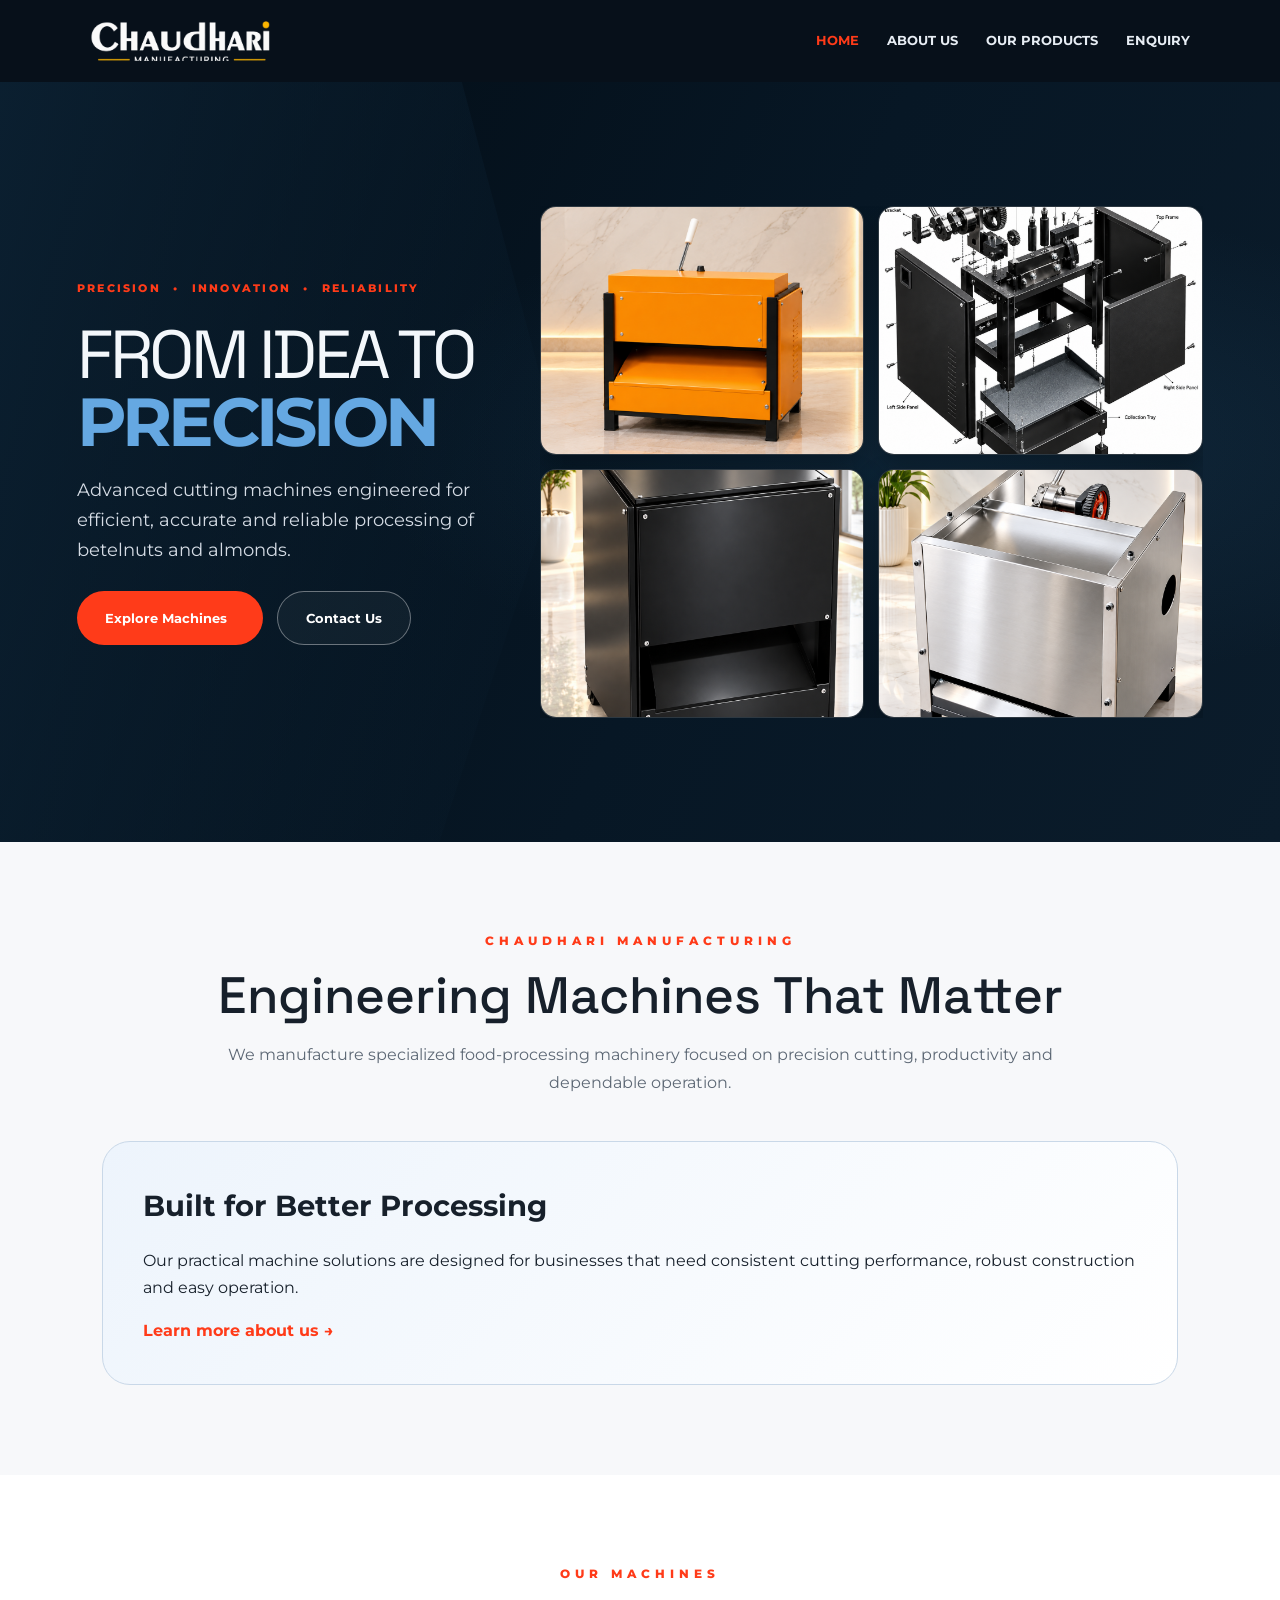
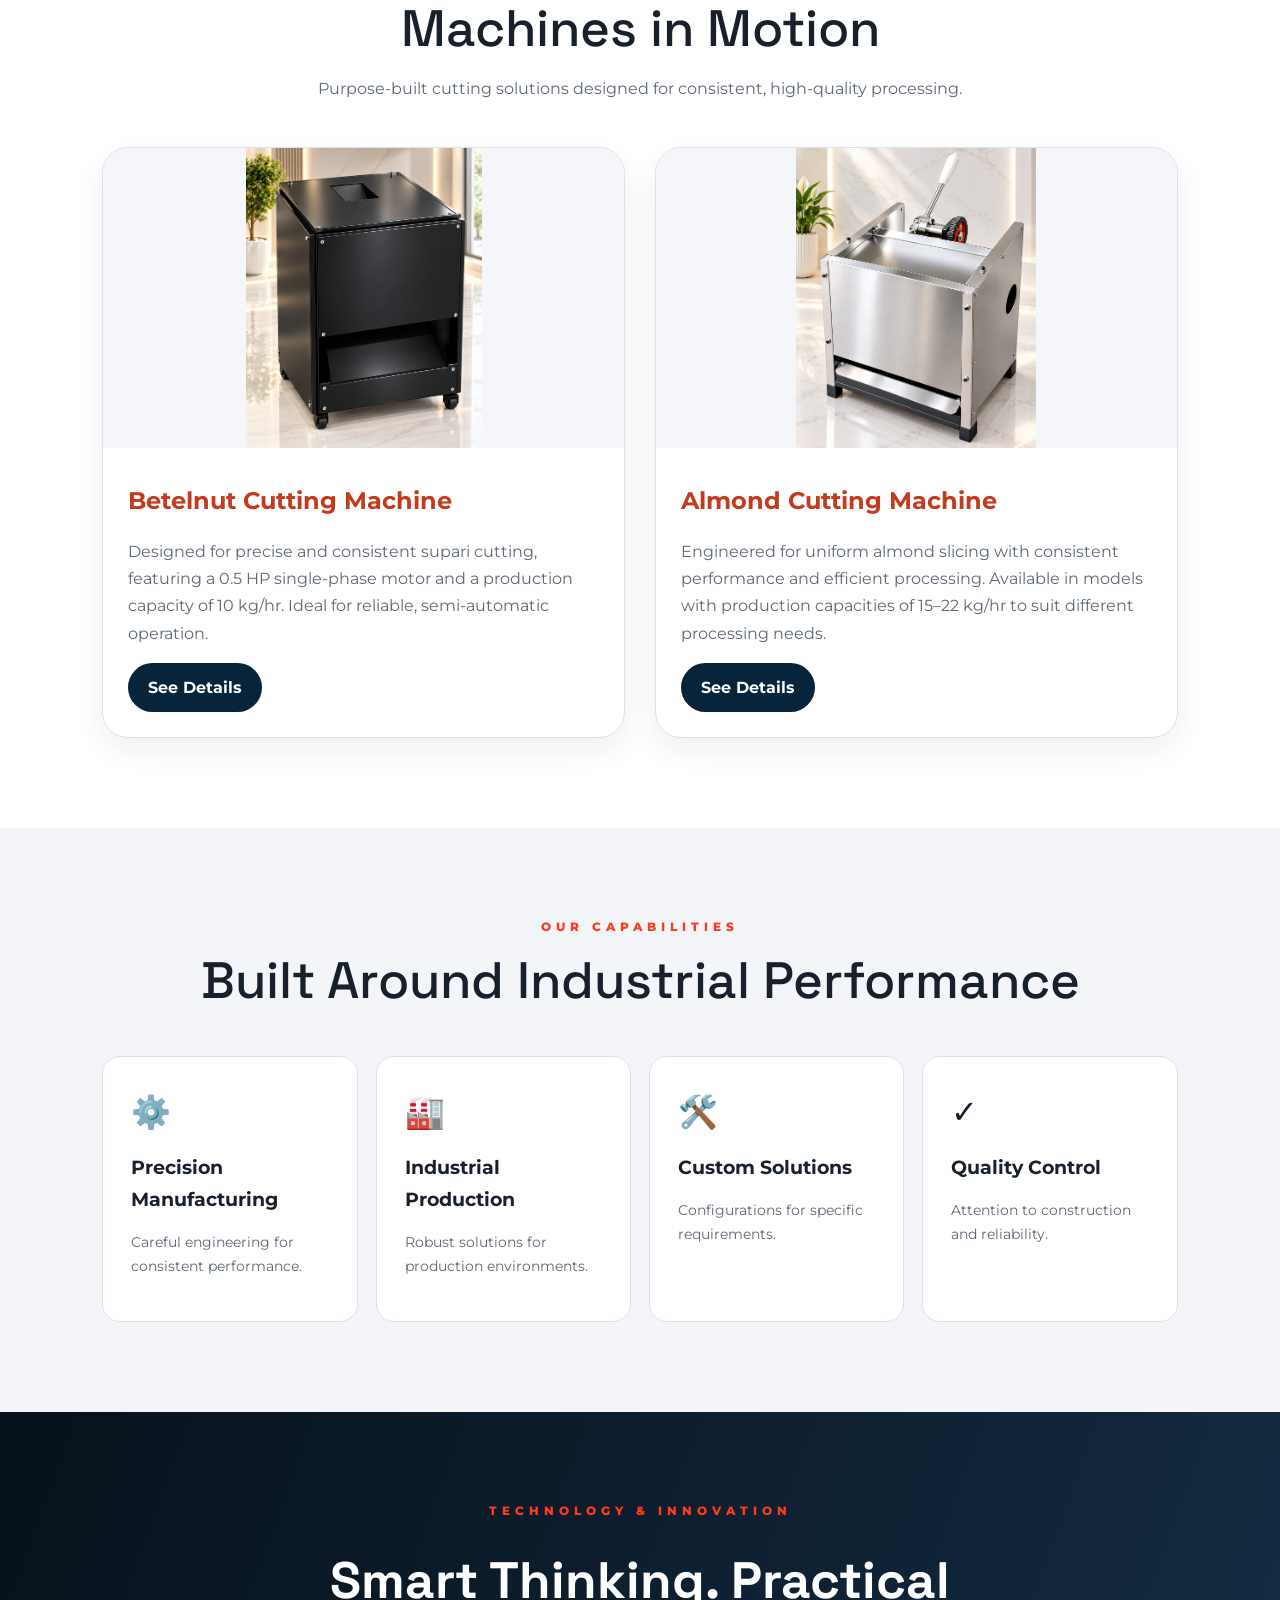
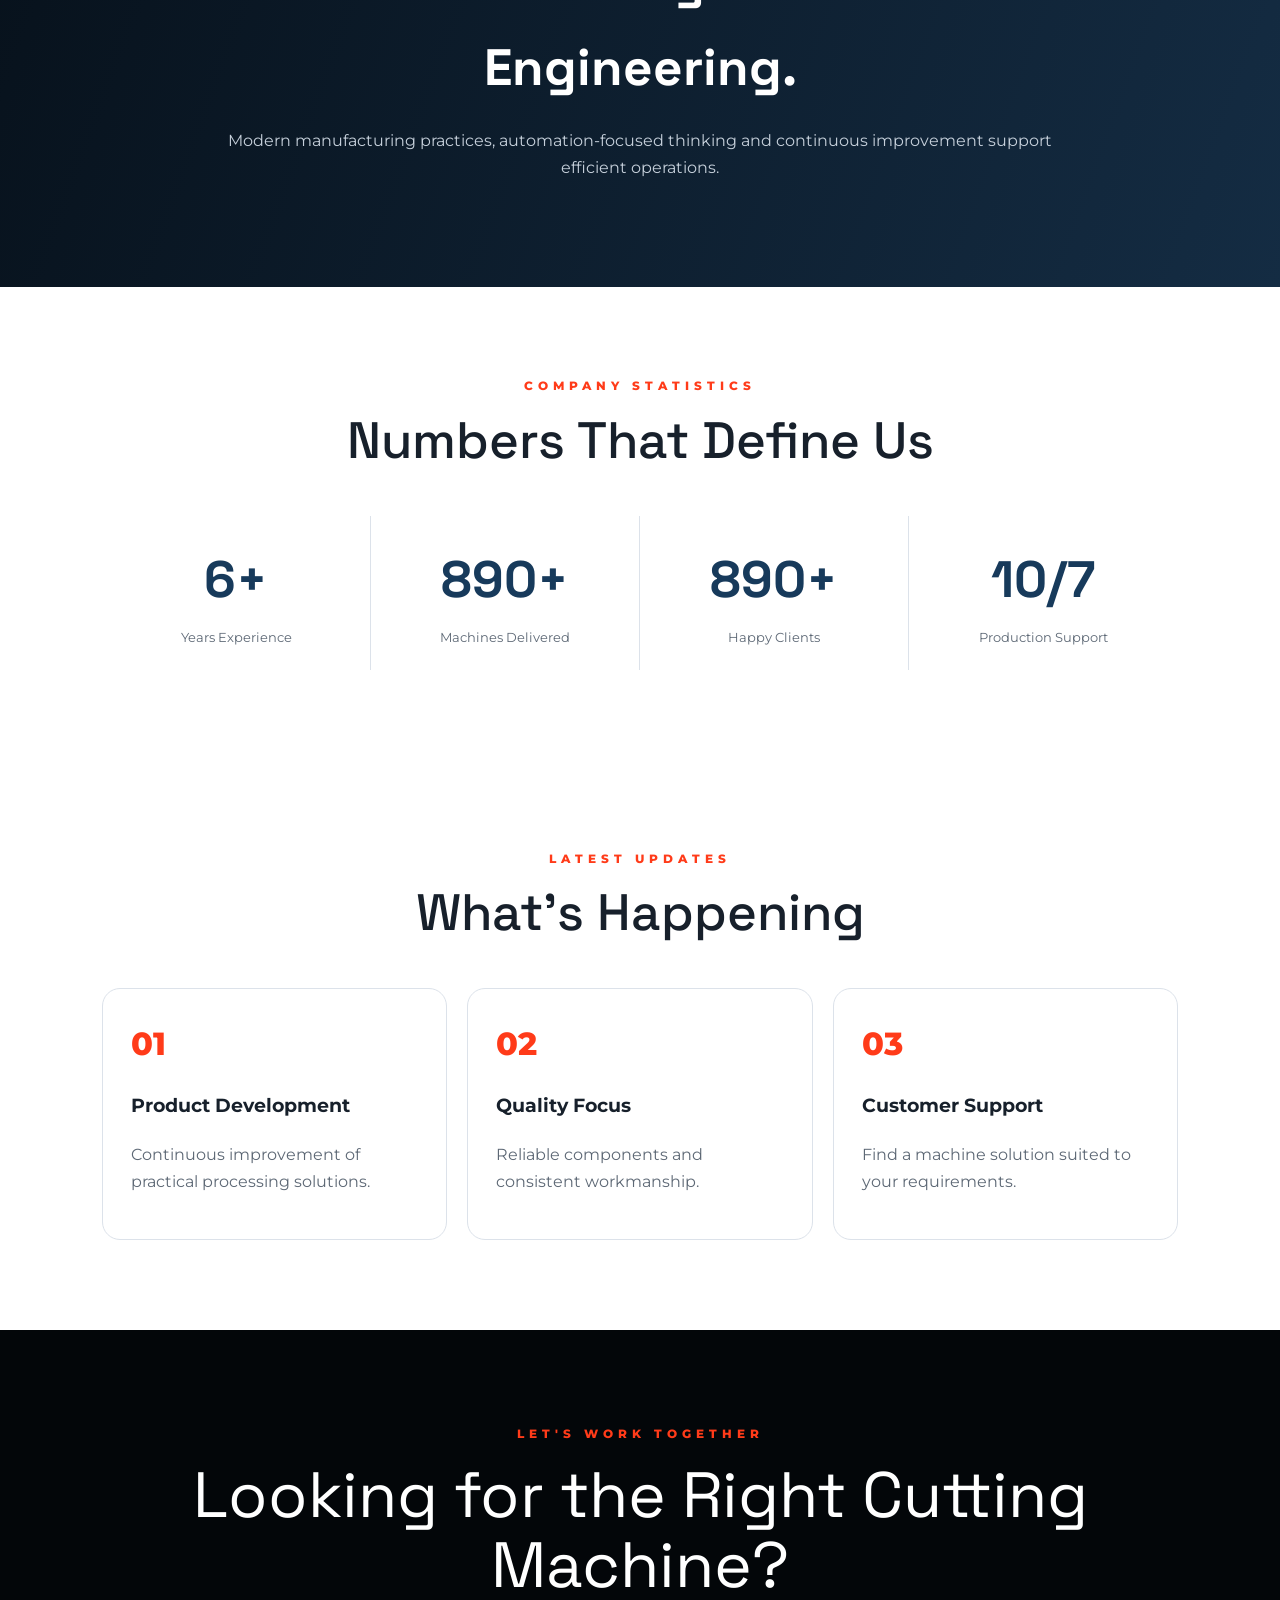
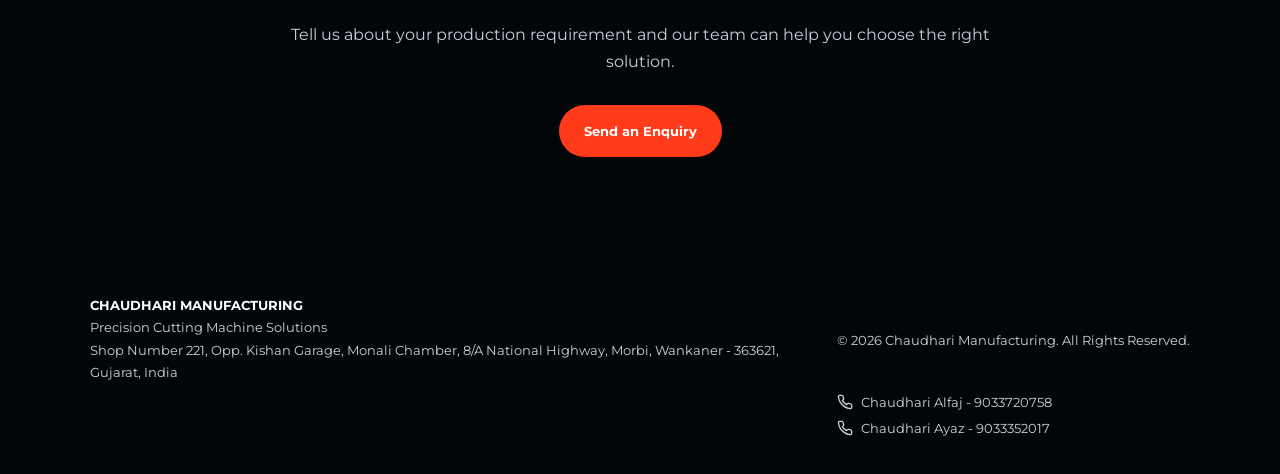
==== commit 0e5c577c: "Add versioning to main CSS link" ====
--- a/index.html
+++ b/index.html
@@ -8,7 +8,7 @@
     <title>Chaudhari Manufacturing</title>
 
     <!-- Main CSS -->
-    <link rel="stylesheet" href="css/style.css">
+    <link rel="stylesheet" href="css/style.css?v=visible-content-1">
     <link rel="stylesheet" href="css/home-hero-layout.css">
     <link rel="stylesheet" href="css/fixed-layout.css">
 
--- a/css/style.css
+++ b/css/style.css
@@ -1,1372 +1,4491 @@
+@import url('https://fonts.googleapis.com/css2?family=Montserrat:wght@400;500;600;700;800&family=Space+Grotesk:wght@400;500;700&display=swap');
+
 :root {
-  color-scheme: dark;
-  --ink: #f8fafc;
-  --muted: #a8b7c8;
-  --dark: #050b11;
-  --dark-soft: #0a1723;
-  --navy: #0b1b2a;
-  --navy-mid: #112b43;
-  --blue: #5fa5e5;
-  --blue-deep: #143e67;
-  --orange: #ff5a19;
-  --orange-bright: #ff6e2a;
-  --line: rgba(255, 255, 255, 0.13);
-  --paper: #f5f8fb;
-  --paper-muted: #e8eef4;
-  --paper-ink: #102235;
-  --paper-copy: #526477;
-  font-family: "Manrope", "Segoe UI", sans-serif;
-  font-synthesis: none;
-  text-rendering: optimizeLegibility;
+  --dark: #05080d;
+  --navy: #0d1b2a;
+  --blue: #173a5b;
+  --accent: #ff3b19;
+  --text: #17202b;
+  --muted: #5d6875;
+  --light: #f4f6f9;
+  --line: #dce2ea
 }
 
 * {
-  box-sizing: border-box;
+  box-sizing: border-box
 }
 
 html {
-  scroll-behavior: smooth;
+  scroll-behavior: smooth
+}
+
+body {
+  margin: 0;
+  font-family: Montserrat, Arial, sans-serif;
+  color: var(--text);
+  line-height: 1.7
+}
+
+.navbar {
+  height: 82px;
+  background: #07101a;
+  color: #fff;
+  display: flex;
+  align-items: center;
+  padding: 0 7%;
+  position: sticky;
+  top: 0;
+  z-index: 50;
+  justify-content: space-between
+}
+
+/* =========================
+   BRAND LOGO
+========================= */
+
+.brand {
+  display: flex;
+  align-items: center;
+  gap: 10px;
+}
+
+.brand img {
+  width: 80px;
+  height: 80px;
+  object-fit: contain;
+  display: block;
+}
+
+.brand span {
+  display: block;
+}
+
+.brand small {
+  display: block;
+}
+
+.brand {
+  color: #fff;
+  text-decoration: none;
+  font-weight: 800;
+  display: flex;
+  flex-direction: column;
+  line-height: 1
+}
+
+.brand span {
+  font-size: 1.45rem
+}
+
+.brand small {
+  font-size: .58rem;
+  letter-spacing: 3px;
+  color: var(--accent);
+  margin-top: 7px
+}
+
+.nav-links {
+  display: flex;
+  gap: 28px;
+  align-items: center
+}
+
+.nav-links a {
+  color: #e7edf4;
+  text-decoration: none;
+  text-transform: uppercase;
+  font-weight: 700;
+  font-size: .8rem
+}
+
+.nav-links a:hover,
+.nav-links .active {
+  color: var(--accent)
+}
+
+.nav-quote {
+  background: var(--accent);
+  padding: 10px 16px;
+  border-radius: 5px;
+  color: #fff !important
+}
+
+.menu-toggle {
+  display: none;
+  background: none;
+  border: 0;
+  color: #fff;
+  font-size: 1.6rem
+}
+
+.hero {
+  min-height: 650px;
+  background: var(--dark);
+  color: #fff;
+  display: flex;
+  align-items: center;
+  padding: 70px 7%;
+  gap: 45px;
+  position: relative;
+  overflow: hidden
+}
+
+.hero:before {
+  content: '';
+  position: absolute;
+  left: -10%;
+  top: 20%;
+  width: 68%;
+  height: 80%;
+  background: linear-gradient(135deg, #315b80, #102034);
+  clip-path: polygon(0 0, 100% 30%, 70% 100%, 0 85%);
+  opacity: .8
+}
+
+.hero-content {
+  width: 56%;
+  z-index: 1
+}
+
+.eyebrow {
+  font-size: .72rem;
+  letter-spacing: 5px;
+  color: var(--accent);
+  font-weight: 800;
+  margin: 0 0 15px
+}
+
+.hero h1,
+.page-hero h1 {
+  font-family: 'Space Grotesk';
+  font-size: clamp(3rem, 6vw, 6rem);
+  line-height: 1;
+  margin: 0 0 24px;
+  font-weight: 400
+}
+
+.hero h1 strong {
+  display: block;
+  color: #65a8e2
+}
+
+.hero p:not(.eyebrow) {
+  font-size: 1.1rem;
+  color: #d5dce5;
+  max-width: 700px
+}
+
+.hero-image {
+  width: 40%;
+  z-index: 1
+}
+
+.hero-image img {
+  width: 100%;
+  height: 360px;
+  object-fit: cover;
+  border-radius: 32px
+}
+
+.hero-buttons {
+  display: flex;
+  gap: 15px;
+  margin-top: 30px
+}
+
+.btn {
+  display: inline-block;
+  text-decoration: none;
+  border: 0;
+  padding: 14px 25px;
+  border-radius: 28px;
+  font-family: inherit;
+  font-weight: 700;
+  cursor: pointer;
+  transition: .3s
+}
+
+.btn:hover {
+  transform: translateY(-3px)
+}
+
+.btn-primary {
+  background: #FF3B19;
+  color: #fff
+}
+
+.btn-primary:hover {
+  background: #d93216;
+}
+
+.btn-outline {
+  border: 1px solid #FF3B19;
+  background: #FF3B19;
+  color: #fff
+}
+
+.btn-outline:hover {
+  background: #d93216;
+  border-color: #FF3B19;
+  color: #fff;
+}
+
+.btn-small {
+  background:#08243A;
+  color: #fff;
+  padding: 11px 20px
+}
+
+.section {
+  padding: 90px 8%
+}
+
+.section-heading {
+  text-align: center;
+  max-width: 900px;
+  margin: 0 auto 45px
+}
+
+.section-heading h2,
+.split h2,
+.contact-info h2 {
+  font-family: 'Space Grotesk';
+  font-size: clamp(2.2rem, 4vw, 4rem);
+  line-height: 1.15;
+  margin: 0 0 15px;
+  font-weight: 500
+}
+
+.section-heading>p:last-child {
+  color: var(--muted)
+}
+
+.intro {
+  background: #f7f8fa
+}
+
+.info-panel {
+  max-width: 1100px;
+  margin: auto;
+  padding: 40px;
+  border: 1px solid #c9d8e8;
+  border-radius: 28px;
+  background: linear-gradient(135deg, #edf4fc, #fff)
+}
+
+.info-panel h3 {
+  font-size: 1.8rem;
+  margin: 0
+}
+
+.text-link {
+  color: var(--accent);
+  font-weight: 700;
+  text-decoration: none
+}
+
+.product-grid,
+.catalog-grid {
+  display: grid;
+  grid-template-columns: repeat(2, 1fr);
+  gap: 30px;
+  max-width: 1200px;
+  margin: auto
+}
+
+.product-card,
+.catalog-card {
+  border: 1px solid var(--line);
+  border-radius: 26px;
+  overflow: hidden;
+  background: #fff;
+  box-shadow: 0 12px 30px #10203012;
+  transition: .3s
+}
+
+.catalog-card {
+  cursor: pointer;
+}
+
+.catalog-card:focus-visible {
+  outline: 3px solid var(--accent);
+  outline-offset: 3px;
+}
+
+.product-card:hover,
+.catalog-card:hover,
+.cap-card:hover,
+.update-card:hover {
+  transform: translateY(-7px);
+  box-shadow: 0 20px 40px #10203020
+}
+
+.product-card img {
+  width: 100%;
+  height: 300px;
+  object-fit: cover
+}
+
+.product-card .betelnut-product-image {
+  object-fit: contain;
+  background: #f4f6f9;
+}
+
+.product-card .category-product-image {
+  object-fit: contain;
+  padding: 18px;
+  background: #f4f6f9;
+}
+
+.card-body {
+  padding: 25px
+}
+
+.card-body h3 {
+  margin: 0;
+  color: #c33a1c;
+  font-size: 1.5rem
+}
+
+.product-card .category-product-model {
+  display: block;
+  margin-top: 5px;
+  color: #5D6875;
+  font-size: .85rem;
+  font-weight: 700
+}
+
+.card-body p {
+  color: var(--muted)
+}
+
+.capabilities {
+  background: #f3f5f8
+}
+
+.capability-grid {
+  display: grid;
+  grid-template-columns: repeat(4, 1fr);
+  gap: 18px
+}
+
+.cap-card {
+  padding: 28px;
+  background: #fff;
+  border: 1px solid var(--line);
+  border-radius: 18px;
+  transition: .3s
+}
+
+.cap-card span {
+  font-size: 2rem
+}
+
+.cap-card h3 {
+  margin: 12px 0 5px
+}
+
+.cap-card p {
+  font-size: .9rem;
+  color: var(--muted)
+}
+
+.technology {
+  background: linear-gradient(110deg, #07111b, #142c43);
+  color: #fff;
+  text-align: center;
+  padding: 90px 10%
+}
+
+.technology-content {
+  max-width: 850px;
+  margin: auto
+}
+
+.technology h2 {
+  font-family: 'Space Grotesk';
+  font-size: clamp(2.2rem, 4vw, 4rem);
+  margin: 0
+}
+
+.technology p:not(.eyebrow) {
+  color: #c6d0db
+}
+
+.stats-grid {
+  display: grid;
+  grid-template-columns: repeat(4, 1fr);
+  max-width: 1100px;
+  margin: auto
+}
+
+.stat {
+  text-align: center;
+  border-right: 1px solid var(--line);
+  padding: 20px
+}
+
+.stat:last-child {
+  border: 0
+}
+
+.stat strong {
+  display: block;
+  font-family: 'Space Grotesk';
+  font-size: 3.2rem;
+  color: var(--blue)
+}
+
+.stat span {
+  font-size: .82rem;
+  color: var(--muted)
+}
+
+.update-grid {
+  display: grid;
+  grid-template-columns: repeat(3, 1fr);
+  gap: 20px
+}
+
+.update-card {
+  border: 1px solid var(--line);
+  border-radius: 18px;
+  padding: 28px;
+  transition: .3s
+}
+
+.update-card span {
+  font-size: 2rem;
+  color: var(--accent);
+  font-weight: 800
+}
+
+.update-card p {
+  color: var(--muted)
+}
+
+.cta {
+  background: #030609;
+  color: #fff;
+  text-align: center;
+  padding: 95px 8%
+}
+
+.cta h2 {
+  font-family: 'Space Grotesk';
+  font-size: clamp(2.5rem, 5vw, 5rem);
+  font-weight: 400;
+  line-height: 1.1;
+  margin: 10px
+}
+
+.cta>p:not(.eyebrow) {
+  color: #c7d0db;
+  max-width: 700px;
+  margin: 20px auto 30px
+}
+
+footer {
+  background: #030609;
+  color: #cbd3dc;
+  padding: 32px 7%;
+  display: grid;
+  grid-template-columns: minmax(0, 1fr) auto;
+  grid-template-areas:
+    "brand copyright"
+    ". contacts";
+  column-gap: 24px;
+  row-gap: 8px;
+  align-items: start;
+  font-size: .82rem
+}
+
+footer > div:first-child {
+  grid-area: brand;
+  display: flex;
+  flex-direction: column
+}
+
+.footer-company-info {
+  padding-top: 10px
+}
+
+footer > p {
+  grid-area: copyright;
+  margin: 0
+}
+
+footer b {
+  color: #fff
+}
+
+.footer-contacts {
+  grid-area: contacts;
+  gap: 8px
+}
+
+.footer-contacts a {
+  align-items: center;
+  color: inherit;
+  display: inline-flex;
+  gap: 8px;
+  text-decoration: none
+}
+
+.footer-contacts a:hover {
+  color: #fff
+}
+
+.footer-contacts svg {
+  flex: 0 0 16px
+}
+
+.page-hero {
+  background: linear-gradient(135deg, #09121d, #17334e);
+  color: #fff;
+  text-align: center;
+  padding: 90px 7%
+}
+
+.page-hero h1 {
+  font-size: clamp(3rem, 5vw, 5rem)
+}
+
+.page-hero h1 strong {
+  color: #65a8e2
+}
+
+.page-hero>p:last-child {
+  color: #c9d2dc
+}
+
+.split {
+  display: grid;
+  grid-template-columns: 1fr 1fr;
+  gap: 55px;
+  align-items: center
+}
+
+.split p {
+  color: var(--muted)
+}
+
+.rounded-image {
+  width: 100%;
+  height: 390px;
+  object-fit: cover;
+  border-radius: 28px
+}
+
+.cert-grid {
+  display: grid;
+  grid-template-columns: repeat(3, 1fr);
+  gap: 20px;
+  max-width: 1000px;
+  margin: auto
+}
+
+.cert {
+  text-align: center;
+  border: 1px solid var(--line);
+  border-radius: 18px;
+  padding: 30px;
+  color: var(--accent);
+  font-size: 2rem
+}
+
+.cert h3 {
+  font-size: 1.1rem;
+  color: var(--text)
+}
+
+.cert p {
+  font-size: .85rem;
+  color: var(--muted)
+}
+
+.catalog-controls {
+  max-width: 1100px;
+  margin: auto auto 40px
+}
+
+.catalog-controls input {
+  width: 100%;
+  padding: 17px 20px;
+  border: 1px solid var(--line);
+  border-radius: 12px;
+  font: inherit
+}
+
+.filter-buttons {
+  display: flex;
+  gap: 10px;
+  flex-wrap: wrap;
+  margin-top: 15px
+}
+
+.filter {
+  border: 1px solid var(--line);
+  background: #fff;
+  padding: 9px 18px;
+  border-radius: 22px;
+  font: inherit;
+  cursor: pointer
+}
+
+.filter.active {
+  background: #17246d;
+  color: #fff
+}
+
+.catalog-grid {
+  grid-template-columns: repeat(2, 1fr);
+  gap: 30px
+}
+
+.catalog-card {
+  border-radius: 26px
+}
+
+.catalog-card img {
+  width: 100%;
+  height: 300px;
+  object-fit: contain;
+  padding: 18px;
+  background: #f4f6f9
+}
+
+.category-tag {
+  font-size: .7rem;
+  color: var(--accent);
+  font-weight: 800
+}
+
+.card-actions {
+  display: flex;
+  gap: 8px;
+  flex-wrap: wrap
+}
+
+.card-actions button,
+.quote-link {
+  border: 0;
+  background: #17246d;
+  color: #fff;
+  padding: 11px 20px;
+  border-radius: 28px;
+  font: inherit;
+  font-size: .78rem;
+  font-weight: 700;
+  cursor: pointer;
+  text-decoration: none
+}
+
+.card-actions button:hover,
+.quote-link:hover {
+  background: #24359a;
+  transform: translateY(-3px)
+}
+
+.quote-link {
+  background: var(--accent)
+}
+
+.catalog-card .card-body {
+  padding: 25px;
+}
+
+.catalog-card h3 {
+  margin: 8px 0 0;
+  color: #c33a1c;
+  font-size: 1.5rem;
+}
+
+.catalog-card p {
+  color: var(--muted);
+}
+
+.no-results {
+  display: none;
+  text-align: center;
+  color: var(--muted);
+  margin: 48px auto;
+  padding: 24px;
+  max-width: 560px;
+}
+
+.no-results-icon {
+  display: block;
+  width: 52px;
+  height: 52px;
+  margin: 0 auto 16px;
+  color: var(--accent);
+}
+
+.no-results p {
+  margin: 0;
+  font-size: 1.05rem;
+}
+
+.no-results strong {
+  color: var(--text);
+}
+
+.modal {
+  display: none;
+  position: fixed;
+  inset: 0;
+  background: #000b;
+  z-index: 100;
+  align-items: center;
+  justify-content: center;
+  padding: 20px
+}
+
+.modal.show {
+  display: flex
+}
+
+.modal-content {
+  background: #fff;
+  width: 100%;
+  max-width: 800px;
+  max-height: 90vh;
+  overflow: auto;
+  border-radius: 18px;
+  position: relative
+}
+
+.modal-close {
+  position: absolute;
+  right: 12px;
+  top: 10px;
+  width: 38px;
+  height: 38px;
+  border: 0;
+  border-radius: 50%;
+  font-size: 1.4rem;
+  cursor: pointer;
+  z-index: 2
+}
+
+.modal-product {
+  padding: 32px
+}
+
+.modal-product img {
+  width: 100%;
+  height: 280px;
+  object-fit: cover;
+  border-radius: 12px
+}
+
+.specs {
+  display: grid;
+  grid-template-columns: repeat(2, 1fr);
+  gap: 10px;
+  margin: 20px 0
+}
+
+.specs div {
+  background: #f3f5f8;
+  padding: 12px;
+  border-radius: 8px;
+  font-size: .85rem
+}
+
+.enquiry-layout {
+  display: grid;
+  grid-template-columns: 1fr 1.15fr;
+  gap: 55px;
+  background: #f6f8fb
+}
+
+.contact-info {
+  padding: 20px
+}
+
+.contact-info p:not(.eyebrow) {
+  color: var(--muted)
+}
+
+.contact-box {
+  background: #fff;
+  border-left: 3px solid var(--accent);
+  padding: 12px 17px;
+  margin: 18px 0;
+  display: flex;
+  flex-direction: column
+}
+
+.contact-box span {
+  font-size: .83rem;
+  color: var(--muted)
+}
+
+.enquiry-form {
+  background: #fff;
+  border: 1px solid var(--line);
+  padding: 32px;
+  border-radius: 18px
+}
+
+.enquiry-form label {
+  display: block;
+  font-size: .85rem;
+  font-weight: 700;
+  margin-bottom: 16px
+}
+
+.enquiry-form input,
+.enquiry-form select,
+.enquiry-form textarea {
+  width: 100%;
+  display: block;
+  margin-top: 6px;
+  padding: 12px;
+  border: 1px solid var(--line);
+  border-radius: 7px;
+  font: inherit
+}
+
+.product-field {
+  margin-bottom: 16px;
+}
+
+.product-multiselect {
+  position: relative;
+}
+
+.product-multiselect-toggle {
+  width: 100%;
+  margin-top: 6px;
+  padding: 12px;
+  border: 1px solid var(--line);
+  border-radius: 7px;
+  color: var(--text);
+  background: #fff;
+  font: inherit;
+  text-align: left;
+  cursor: pointer;
+}
+
+.product-multiselect-toggle::after {
+  content: "";
+  float: right;
+  width: 8px;
+  height: 8px;
+  margin: 5px 3px 0 0;
+  border-right: 2px solid currentColor;
+  border-bottom: 2px solid currentColor;
+  transform: rotate(45deg);
+}
+
+.product-multiselect-toggle[aria-expanded="true"]::after {
+  transform: rotate(225deg);
+}
+
+.product-options {
+  position: absolute;
+  z-index: 5;
+  top: calc(100% + 4px);
+  left: 0;
+  width: 100%;
+  max-height: 240px;
+  overflow-y: auto;
+  padding: 6px;
+  border: 1px solid var(--line);
+  border-radius: 7px;
+  background: #fff;
+  box-shadow: 0 8px 20px #10203020;
+}
+
+.product-options[hidden] {
+  display: none;
+}
+
+.enquiry-form .product-option {
+  display: flex;
+  align-items: center;
+  gap: 10px;
+  margin: 0;
+  padding: 8px;
+  border-radius: 5px;
+  font-size: .85rem;
+  font-weight: 500;
+  cursor: pointer;
+}
+
+.enquiry-form .product-option:hover {
+  background: var(--light);
+}
+
+.enquiry-form .product-option input[type="checkbox"] {
+  flex: 0 0 18px;
+  width: 18px;
+  height: 18px;
+  margin: 0;
+}
+
+#locationAutocomplete {
+  width: 100%;
+  margin-top: 6px;
+}
+
+#locationAutocomplete[hidden],
+#locationHint[hidden] {
+  display: none;
+}
+
+#locationAutocomplete gmp-place-autocomplete {
+  display: block;
+  width: 100%;
+  border: 0;
+  border-radius: 7px;
+  background-color: transparent;
+  color: var(--text);
+  font-family: inherit;
+}
+
+#locationAutocomplete gmp-place-autocomplete::part(input) {
+  width: 100%;
+  min-height: 48px;
+  padding: 12px;
+  border: 1px solid var(--line);
+  border-radius: 7px;
+  color: var(--text);
+  font: inherit;
+}
+
+.location-hint {
+  display: block;
+  margin-top: 5px;
+  color: var(--muted);
+  font-size: .75rem;
+  font-weight: 400;
+}
+
+.error {
+  color: #c82020;
+  font-size: .75rem
+}
+
+.success-message {
+  color: #16803c;
+  font-weight: 700
+}
+
+.submit-btn {
+  width: 100%
+}
+
+.reveal {
+  transition: .7s
+}
+
+body.reveal-ready .reveal:not(.visible) {
+  opacity: 0;
+  transform: translateY(22px)
+}
+
+.reveal.visible {
+  opacity: 1;
+  transform: none
+}
+
+@media(max-width:900px) {
+  .menu-toggle {
+    display: block
+  }
+
+  .nav-links {
+    display: none;
+    position: absolute;
+    top: 82px;
+    left: 0;
+    right: 0;
+    background: #07101a;
+    flex-direction: column;
+    align-items: stretch;
+    padding: 20px
+  }
+
+  .nav-links.show {
+    display: flex
+  }
+
+  .hero {
+    flex-direction: column
+  }
+
+  .hero-content,
+  .hero-image {
+    width: 100%
+  }
+
+  .capability-grid {
+    grid-template-columns: repeat(2, 1fr)
+  }
+
+  .catalog-grid {
+    grid-template-columns: repeat(2, 1fr)
+  }
+
+  .split,
+  .enquiry-layout {
+    grid-template-columns: 1fr
+  }
+}
+
+@media(max-width:600px) {
+  .section {
+    padding: 65px 6%
+  }
+
+  .product-grid,
+  .update-grid,
+  .cert-grid,
+  .catalog-grid,
+  .capability-grid,
+  .stats-grid {
+    grid-template-columns: 1fr
+  }
+
+  .stat {
+    border-right: 0;
+    border-bottom: 1px solid var(--line)
+  }
+
+  .hero {
+    padding: 70px 6%
+  }
+
+  .hero-buttons {
+    flex-direction: column;
+    align-items: flex-start
+  }
+
+  .hero-image img {
+    height: 260px
+  }
+
+  .specs {
+    grid-template-columns: 1fr
+  }
+
+  footer {
+    grid-template-columns: minmax(0, 1fr);
+    grid-template-areas:
+      "brand"
+      "copyright"
+      "contacts";
+    row-gap: 15px
+  }
+}
+
+
+/* --- Minimal responsive hardening --- */
+html,
+body {
   max-width: 100%;
   overflow-x: hidden;
 }
 
-body {
-  margin: 0;
-  min-width: 320px;
+img {
   max-width: 100%;
-  overflow-x: hidden;
-  background: var(--dark);
-  color: var(--ink);
-}
-
-a {
-  color: inherit;
-  text-decoration: none;
 }
 
 button,
-input {
-  font: inherit;
-}
-
-button {
-  cursor: pointer;
-}
-
-.sr-only {
-  position: absolute;
-  width: 1px;
-  height: 1px;
-  padding: 0;
-  margin: -1px;
-  overflow: hidden;
-  clip: rect(0, 0, 0, 0);
-  white-space: nowrap;
-  border: 0;
-}
-
-.site-shell {
-  overflow: hidden;
-  background: var(--dark);
-}
-
-.site-header {
+input,
+select,
+textarea {
+  max-width: 100%;
+}
+
+@media (max-width: 1024px) {
+  .navbar {
+    padding-left: 5%;
+    padding-right: 5%;
+  }
+
+  .hero {
+    padding-left: 6%;
+    padding-right: 6%;
+  }
+
+  .section {
+    padding-left: 6%;
+    padding-right: 6%;
+  }
+
+  .capability-grid {
+    grid-template-columns: repeat(2, minmax(0, 1fr));
+  }
+
+  .catalog-grid {
+    grid-template-columns: repeat(2, minmax(0, 1fr));
+  }
+
+  .update-grid {
+    grid-template-columns: repeat(2, minmax(0, 1fr));
+  }
+
+  .hero-content,
+  .hero-image {
+    min-width: 0;
+  }
+
+  .product-card,
+  .catalog-card,
+  .cap-card,
+  .update-card {
+    min-width: 0;
+  }
+}
+
+@media (max-width: 600px) {
+  .navbar {
+    height: 72px;
+    padding: 0 5%;
+  }
+
+  .nav-links {
+    top: 72px;
+  }
+
+  .brand span {
+    font-size: 1.2rem;
+  }
+
+  .brand small {
+    font-size: .5rem;
+    letter-spacing: 2.5px;
+  }
+
+  .hero {
+    min-height: auto;
+    padding-top: 58px;
+    padding-bottom: 58px;
+    gap: 30px;
+  }
+
+  .hero h1,
+  .page-hero h1 {
+    font-size: clamp(2.35rem, 13vw, 3rem);
+  }
+
+  .hero p:not(.eyebrow) {
+    font-size: 1rem;
+  }
+
+  .hero-buttons {
+    width: 100%;
+    align-items: stretch;
+  }
+
+  .hero-buttons .btn {
+    text-align: center;
+  }
+
+  .hero-image img {
+    height: 240px;
+    border-radius: 22px;
+  }
+
+  .page-hero {
+    padding: 65px 6%;
+  }
+
+  .section {
+    padding-top: 58px;
+    padding-bottom: 58px;
+  }
+
+  .section-heading h2,
+  .split h2,
+  .contact-info h2 {
+    font-size: clamp(2rem, 10vw, 2.7rem);
+  }
+
+  .info-panel {
+    padding: 26px;
+    border-radius: 20px;
+  }
+
+  .product-card img {
+    height: 240px;
+  }
+
+  .catalog-card img {
+    height: 210px;
+  }
+
+  .card-body {
+    padding: 20px;
+  }
+
+  .card-actions {
+    flex-direction: column;
+    align-items: stretch;
+  }
+
+  .card-actions button,
+  .quote-link {
+    text-align: center;
+    width: 100%;
+  }
+
+  .rounded-image {
+    height: 260px;
+    border-radius: 22px;
+  }
+
+  .technology {
+    padding: 65px 6%;
+  }
+
+  .stats-grid {
+    width: 100%;
+  }
+
+  .stat strong {
+    font-size: 2.6rem;
+  }
+
+  .catalog-controls input {
+    font-size: .95rem;
+    padding: 14px 15px;
+  }
+
+  .filter-buttons {
+    gap: 8px;
+  }
+
+  .filter {
+    padding: 8px 13px;
+  }
+
+  .modal {
+    padding: 10px;
+  }
+
+  .modal-content {
+    max-height: 94vh;
+    border-radius: 14px;
+  }
+
+  .modal-product {
+    padding: 22px;
+  }
+
+  .modal-product img {
+    height: 210px;
+  }
+
+  .modal-close {
+    right: 8px;
+    top: 8px;
+  }
+
+  .enquiry-layout {
+    gap: 28px;
+  }
+
+  .enquiry-form {
+    padding: 22px;
+  }
+
+  .submit-btn {
+    min-height: 48px;
+  }
+
+  footer {
+    padding: 28px 6%;
+  }
+}
+
+@media (max-width: 375px) {
+
+  .hero,
+  .page-hero {
+    padding-left: 5%;
+    padding-right: 5%;
+  }
+
+  /* =========================
+     HERO HEADING
+     ========================= */
+
+  .hero-content h1 {
+    margin: 0 0 25px;
+    font-family: "Montserrat", sans-serif;
+    font-size: clamp(48px, 5.5vw, 78px);
+    line-height: 0.98;
+    letter-spacing: -2.5px;
+    font-weight: 500;
+    color: #4f8fc4;
+  }
+
+  /* PRECISION */
+  .hero-content h1 strong {
+    display: block;
+    font-family: "Montserrat", sans-serif;
+    font-weight: 800;
+    color: #2f78b7;
+  }
+
+  /* Supplied reference hero layout, scoped to the homepage hero. */
+  .reference-hero {
+    position: relative;
+    min-height: calc(100vh - 82px);
+    width: 100%;
+    display: grid;
+    grid-template-columns: 47% 53%;
+    align-items: center;
+    overflow: hidden;
+    padding: 0;
+    gap: 0;
+    background: radial-gradient(circle at 70% 50%, rgba(24, 92, 143, .16), transparent 35%),
+      linear-gradient(135deg, #061a2c, #041421 50%, #020a11);
+  }
+
+  .reference-hero .hero-panel {
+    position: absolute;
+    inset: 0 auto 0 0;
+    width: 56%;
+    background: #08243a;
+    clip-path: polygon(0 0, 80% 0, 100% 50%, 80% 100%, 0 100%);
+    z-index: 0;
+  }
+
+  .reference-hero .hero-content {
+    position: relative;
+    z-index: 20;
+    width: auto;
+    max-width: 750px;
+    padding: 0 30px 0 12%;
+  }
+
+  .reference-hero .eyebrow {
+    margin: 0 0 32px;
+    color: #ff8a00;
+    font-size: 12px;
+    font-weight: 800;
+    letter-spacing: 5px;
+    text-transform: uppercase;
+  }
+
+  .reference-hero .eyebrow span {
+    margin: 0 7px;
+  }
+
+  .reference-hero h1 {
+    margin: 0 0 34px;
+    font-family: "Space Grotesk", sans-serif;
+    font-size: clamp(55px, 5.6vw, 88px);
+    line-height: .98;
+    letter-spacing: -4px;
+    font-weight: 400;
+  }
+
+  .reference-hero h1 span,
+  .reference-hero h1 strong {
+    display: block;
+  }
+
+  .reference-hero h1 span {
+    color: #f3f7fb;
+    font-weight: 400;
+  }
+
+  .reference-hero h1 strong {
+    color: #65a8e2 !important;
+    font-weight: 700;
+  }
+
+  .reference-hero .hero-description {
+    max-width: 570px;
+    margin: 0 0 34px;
+    color: #c9d5e0;
+    font-size: 15px;
+    line-height: 1.7;
+  }
+
+  .reference-hero .hero-buttons {
+    display: flex;
+    align-items: center;
+    gap: 18px;
+    margin: 0;
+  }
+
+  .reference-hero .primary-button,
+  .reference-hero .secondary-button {
+    display: inline-flex;
+    align-items: center;
+    justify-content: center;
+    text-decoration: none;
+    font-size: 13px;
+    font-weight: 700;
+    transition: .3s ease;
+  }
+
+  .reference-hero .primary-button {
+    gap: 8px;
+    padding: 16px 28px;
+    border-radius: 30px;
+    background: #ff8a00;
+    color: #fff;
+  }
+
+  .reference-hero .primary-button:hover {
+    transform: translateY(-3px);
+    background: #f4510c;
+  }
+
+  .reference-hero .primary-button span {
+    font-size: 18px;
+  }
+
+  .reference-hero .secondary-button {
+    padding: 15px 28px;
+    border: 1px solid #FF3B19;
+    border-radius: 30px;
+    background: #FF3B19;
+    color: #fff;
+  }
+
+  .reference-hero .secondary-button:hover {
+    transform: translateY(-3px);
+    background: #d93216;
+    border-color: #d93216;
+    color: #fff;
+  }
+
+  .reference-hero .collage {
+    position: relative;
+    width: 100%;
+    height: 680px;
+    z-index: 10;
+  }
+
+  .reference-hero .photo {
+    position: absolute;
+    overflow: hidden;
+    border: 3px solid #fff;
+    background: #111;
+  }
+
+  .reference-hero .photo img {
+    display: block;
+    width: 100%;
+    height: 100%;
+    object-fit: cover;
+    transition: transform .6s ease;
+  }
+
+  .reference-hero .photo:hover img {
+    transform: scale(1.06);
+  }
+
+  .reference-hero .photo-1 {
+    width: 245px;
+    height: 170px;
+    left: 7%;
+    top: 70px;
+    clip-path: polygon(18% 0, 100% 0, 83% 100%, 0 100%);
+    z-index: 3;
+  }
+
+  .reference-hero .photo-2 {
+    width: 270px;
+    height: 185px;
+    right: 5%;
+    top: 55px;
+    clip-path: polygon(10% 0, 100% 0, 100% 85%, 88% 100%, 0 100%);
+    z-index: 4;
+  }
+
+  .reference-hero .photo-main {
+    width: 405px;
+    height: 405px;
+    left: 23%;
+    top: 140px;
+    clip-path: polygon(15% 0, 85% 0, 100% 50%, 85% 100%, 15% 100%, 0 50%);
+    z-index: 10;
+  }
+
+  .reference-hero .photo-main img {
+    transform: scale(1.03);
+  }
+
+  .reference-hero .photo-3 {
+    width: 270px;
+    height: 185px;
+    left: 5%;
+    bottom: 40px;
+    clip-path: polygon(12% 0, 100% 0, 87% 100%, 0 100%);
+    z-index: 4;
+  }
+
+  .reference-hero .photo-4 {
+    width: 300px;
+    height: 195px;
+    right: 3%;
+    bottom: 35px;
+    clip-path: polygon(10% 0, 100% 0, 100% 83%, 88% 100%, 0 100%);
+    z-index: 3;
+  }
+
+  .reference-hero .orange-line,
+  .reference-hero .blue-line {
+    position: absolute;
+    pointer-events: none;
+    z-index: 30;
+  }
+
+  .reference-hero .orange-line {
+    width: 130px;
+    height: 9px;
+    background: #ff8a00;
+    transform: rotate(-57deg);
+  }
+
+  .reference-hero .orange-one {
+    left: 25%;
+    top: 85px;
+  }
+
+  .reference-hero .orange-two {
+    left: 52%;
+    bottom: 20px;
+  }
+
+  .reference-hero .blue-line {
+    width: 175px;
+    height: 10px;
+    right: 5%;
+    top: 50%;
+    background: #165681;
+    transform: rotate(-28deg);
+  }
+
+  .reference-hero .circle {
+    position: absolute;
+    width: 110px;
+    height: 110px;
+    left: 9%;
+    top: 48%;
+    border: 1px solid rgba(42, 132, 195, .5);
+    border-radius: 50%;
+    z-index: 1;
+  }
+
+  .reference-hero .diamond {
+    position: absolute;
+    width: 75px;
+    height: 75px;
+    right: 3%;
+    top: 8%;
+    border: 1px solid rgba(42, 132, 195, .6);
+    transform: rotate(45deg);
+    z-index: 1;
+  }
+
+  @media (max-width: 1200px) {
+    .reference-hero .hero-content {
+      padding-left: 8%;
+    }
+
+    .reference-hero .collage {
+      transform: scale(.9);
+      transform-origin: center right;
+    }
+
+    .reference-hero .photo-main {
+      left: 19%;
+    }
+  }
+
+  @media (max-width: 900px) {
+    .reference-hero {
+      grid-template-columns: 1fr;
+      padding-top: 80px;
+      min-height: auto;
+    }
+
+    .reference-hero .hero-panel {
+      width: 100%;
+      height: 58%;
+      clip-path: polygon(0 0, 100% 0, 100% 80%, 50% 100%, 0 80%);
+    }
+
+    .reference-hero .hero-content {
+      width: 100%;
+      max-width: 700px;
+      padding: 0 7%;
+      margin: auto;
+      text-align: center;
+    }
+
+    .reference-hero .hero-description {
+      margin-left: auto;
+      margin-right: auto;
+    }
+
+    .reference-hero .hero-buttons {
+      justify-content: center;
+    }
+
+    .reference-hero .collage {
+      height: 620px;
+      margin-top: 20px;
+      transform: scale(.85);
+      transform-origin: top center;
+    }
+  }
+
+  @media (max-width: 650px) {
+    .reference-hero {
+      padding-top: 65px;
+    }
+
+    .reference-hero .hero-content {
+      padding: 0 22px;
+    }
+
+    .reference-hero .eyebrow {
+      font-size: 8px;
+      letter-spacing: 3px;
+      line-height: 2;
+    }
+
+    .reference-hero h1 {
+      font-size: clamp(43px, 12vw, 62px);
+      letter-spacing: -2px;
+    }
+
+    .reference-hero .hero-description {
+      font-size: 13px;
+      line-height: 1.6;
+    }
+
+    .reference-hero .hero-buttons {
+      flex-direction: column;
+      width: 100%;
+    }
+
+    .reference-hero .primary-button,
+    .reference-hero .secondary-button {
+      width: 100%;
+    }
+
+    .reference-hero .collage {
+      height: 500px;
+      transform: scale(.65);
+      transform-origin: top center;
+      margin-bottom: -100px;
+    }
+  }
+
+  @media (max-width: 375px) {
+    .reference-hero h1 {
+      font-size: 40px;
+    }
+
+    .reference-hero .collage {
+      transform: scale(.56);
+      margin-bottom: -130px;
+    }
+  }
+  /* Keep the redesigned homepage hero after the final legacy hero overrides. */
+  .reference-hero {
+    grid-template-columns: minmax(0, .88fr) minmax(0, 1.12fr);
+    gap: clamp(24px, 4vw, 64px);
+    min-height: min(760px, calc(100vh - 82px));
+    padding: 64px 7%;
+    background:
+      radial-gradient(ellipse at 76% 48%, rgba(43, 88, 125, .32), transparent 43%),
+      linear-gradient(120deg, #061421, #0d1b2a 58%, #07101a);
+  }
+
+  .reference-hero::before {
+    content: none;
+  }
+
+  .reference-hero .hero-panel {
+    inset: 0 auto 0 0;
+    width: 52%;
+    height: 100%;
+    background: linear-gradient(115deg, rgba(20, 53, 80, .7), rgba(13, 27, 42, .1));
+    clip-path: polygon(0 0, 76% 0, 100% 50%, 76% 100%, 0 100%);
+  }
+
+  .reference-hero .hero-content {
+    width: auto;
+    max-width: 610px;
+    padding: 0;
+    margin: 0;
+    text-align: left;
+    animation: heroContentIn .75s ease both;
+  }
+
+  .reference-hero .eyebrow {
+    margin: 0 0 24px;
+    color: var(--accent);
+    font-size: .7rem;
+    letter-spacing: .24em;
+  }
+
+  .reference-hero h1 {
+    margin: 0 0 22px;
+    font-size: clamp(3.1rem, 5.1vw, 5.2rem);
+    line-height: .99;
+    letter-spacing: -.055em;
+  }
+
+  .reference-hero h1 strong {
+    color: #65a8e2 !important;
+  }
+
+  .reference-hero .hero-description {
+    max-width: 520px;
+    margin: 0;
+    color: #d5dce5;
+    font-size: clamp(.95rem, 1.2vw, 1.08rem);
+    line-height: 1.75;
+  }
+
+  .reference-hero .hero-buttons {
+    justify-content: flex-start;
+    flex-wrap: wrap;
+    gap: 14px;
+    margin: 30px 0 0;
+  }
+
+  .reference-hero .primary-button {
+    background: var(--accent);
+  }
+
+  .reference-hero .secondary-button {
+    border-color: rgba(255, 255, 255, .38);
+    background: rgba(255, 255, 255, .04);
+  }
+
+  .reference-hero .hero-machine-collage {
+    width: 100%;
+    max-width: 680px;
+    height: clamp(440px, 43vw, 570px);
+    justify-self: end;
+  }
+
+  @media (max-width: 1000px) {
+    .reference-hero {
+      grid-template-columns: minmax(0, .9fr) minmax(0, 1.1fr);
+      gap: 24px;
+      padding-right: 5%;
+      padding-left: 5%;
+    }
+
+    .reference-hero .hero-machine-collage {
+      height: clamp(410px, 48vw, 500px);
+    }
+
+    .reference-hero h1 {
+      font-size: clamp(2.8rem, 5.5vw, 4.2rem);
+    }
+  }
+
+  @media (max-width: 900px) {
+    .reference-hero {
+      grid-template-columns: minmax(0, 1fr);
+      min-height: 0;
+      gap: 24px;
+      padding: 58px 6% 46px;
+    }
+
+    .reference-hero .hero-panel {
+      width: 100%;
+      height: 46%;
+      clip-path: polygon(0 0, 100% 0, 100% 88%, 0 100%);
+    }
+
+    .reference-hero .hero-content {
+      width: 100%;
+      max-width: 680px;
+      margin: 0 auto;
+    }
+
+    .reference-hero .hero-description {
+      margin: 0;
+    }
+
+    .reference-hero .hero-buttons {
+      justify-content: flex-start;
+    }
+
+    .reference-hero .hero-machine-collage {
+      width: min(100%, 620px);
+      height: clamp(390px, 78vw, 500px);
+      justify-self: center;
+    }
+  }
+
+  @media (max-width: 480px) {
+    .reference-hero {
+      gap: 12px;
+      padding: 48px 5% 34px;
+    }
+
+    .reference-hero h1 {
+      font-size: clamp(2.65rem, 11.5vw, 3.5rem);
+      letter-spacing: -.045em;
+    }
+
+    .reference-hero .hero-description {
+      font-size: .94rem;
+    }
+
+    .reference-hero .hero-buttons {
+      flex-direction: column;
+      align-items: stretch;
+      width: 100%;
+      margin-top: 22px;
+    }
+
+    .reference-hero .primary-button,
+    .reference-hero .secondary-button {
+      width: 100%;
+      min-height: 48px;
+    }
+
+    .reference-hero .hero-machine-collage {
+      height: clamp(350px, 103vw, 420px);
+      margin: 0 auto;
+    }
+  }
+  /* Final homepage hero overrides follow the legacy hero rules above. */
+  .reference-hero {
+    grid-template-columns: minmax(0, .88fr) minmax(0, 1.12fr);
+    gap: clamp(24px, 4vw, 64px);
+    min-height: min(760px, calc(100vh - 82px));
+    padding: 64px 7%;
+    background:
+      radial-gradient(ellipse at 76% 48%, rgba(43, 88, 125, .32), transparent 43%),
+      linear-gradient(120deg, #061421, #0d1b2a 58%, #07101a);
+  }
+
+  .reference-hero::before {
+    content: none;
+  }
+
+  .reference-hero .hero-panel {
+    inset: 0 auto 0 0;
+    width: 52%;
+    height: 100%;
+    background: linear-gradient(115deg, rgba(20, 53, 80, .7), rgba(13, 27, 42, .1));
+    clip-path: polygon(0 0, 76% 0, 100% 50%, 76% 100%, 0 100%);
+    pointer-events: none;
+  }
+
+  .reference-hero .hero-content {
+    width: auto;
+    max-width: 610px;
+    padding: 0;
+    margin: 0;
+    text-align: left;
+    animation: heroContentIn .75s ease both;
+  }
+
+  .reference-hero .eyebrow {
+    margin: 0 0 24px;
+    color: var(--accent);
+    font-size: .7rem;
+    letter-spacing: .24em;
+  }
+
+  .reference-hero h1 {
+    margin: 0 0 22px;
+    font-size: clamp(3.1rem, 5.1vw, 5.2rem);
+    line-height: .99;
+    letter-spacing: -.055em;
+  }
+
+  .reference-hero h1 strong {
+    color: #65a8e2 !important;
+  }
+
+  .reference-hero .hero-description {
+    max-width: 520px;
+    margin: 0;
+    color: #d5dce5;
+    font-size: clamp(.95rem, 1.2vw, 1.08rem);
+    line-height: 1.75;
+  }
+
+  .reference-hero .hero-buttons {
+    justify-content: flex-start;
+    flex-wrap: wrap;
+    gap: 14px;
+    margin: 30px 0 0;
+  }
+
+  .reference-hero .primary-button {
+    background: var(--accent);
+  }
+
+  .reference-hero .primary-button:hover {
+    background: #d93216;
+  }
+
+  .reference-hero .secondary-button {
+    border-color: rgba(255, 255, 255, .38);
+    background: rgba(255, 255, 255, .04);
+  }
+
+  .reference-hero .secondary-button:hover {
+    border-color: var(--accent);
+    background: var(--accent);
+  }
+
+  .reference-hero .hero-machine-collage {
+    width: 100%;
+    max-width: 680px;
+    height: clamp(440px, 43vw, 570px);
+    justify-self: end;
+  }
+
+  @media (max-width: 1000px) {
+    .reference-hero {
+      grid-template-columns: minmax(0, .9fr) minmax(0, 1.1fr);
+      gap: 24px;
+      padding-right: 5%;
+      padding-left: 5%;
+    }
+
+    .reference-hero .hero-machine-collage {
+      height: clamp(410px, 48vw, 500px);
+    }
+
+    .reference-hero h1 {
+      font-size: clamp(2.8rem, 5.5vw, 4.2rem);
+    }
+  }
+
+  @media (max-width: 900px) {
+    .reference-hero {
+      grid-template-columns: minmax(0, 1fr);
+      min-height: 0;
+      gap: 24px;
+      padding: 58px 6% 46px;
+    }
+
+    .reference-hero .hero-panel {
+      width: 100%;
+      height: 46%;
+      clip-path: polygon(0 0, 100% 0, 100% 88%, 0 100%);
+    }
+
+    .reference-hero .hero-content {
+      width: 100%;
+      max-width: 680px;
+      margin: 0 auto;
+    }
+
+    .reference-hero .hero-description {
+      margin: 0;
+    }
+
+    .reference-hero .hero-buttons {
+      justify-content: flex-start;
+    }
+
+    .reference-hero .hero-machine-collage {
+      width: min(100%, 620px);
+      height: clamp(390px, 78vw, 500px);
+      justify-self: center;
+    }
+  }
+
+  @media (max-width: 480px) {
+    .reference-hero {
+      gap: 12px;
+      padding: 48px 5% 34px;
+    }
+
+    .reference-hero h1 {
+      font-size: clamp(2.65rem, 11.5vw, 3.5rem);
+      letter-spacing: -.045em;
+    }
+
+    .reference-hero .hero-description {
+      font-size: .94rem;
+    }
+
+    .reference-hero .hero-buttons {
+      flex-direction: column;
+      align-items: stretch;
+      width: 100%;
+      margin-top: 22px;
+    }
+
+    .reference-hero .primary-button,
+    .reference-hero .secondary-button {
+      width: 100%;
+      min-height: 48px;
+    }
+
+    .reference-hero .hero-machine-collage {
+      height: clamp(350px, 103vw, 420px);
+      margin: 0 auto;
+    }
+  }
+  .hero-collage-section .hero-content h1 strong {
+    color: #2f78b7 !important;
+  }
+
+  .hero-collage-section .hero-content h1 strong {
+    color: #2f78b7;
+  }
+
+  .section {
+    padding-left: 5%;
+    padding-right: 5%;
+  }
+
+  .eyebrow {
+    letter-spacing: 3px;
+    font-size: .66rem;
+  }
+
+  .hero h1,
+  .page-hero h1 {
+    font-size: 2.2rem;
+  }
+
+  .hero-image img {
+    height: 210px;
+  }
+
+  .btn {
+    padding: 13px 18px;
+  }
+
+  .modal-product {
+    padding: 18px;
+  }
+
+  .enquiry-form {
+    padding: 18px;
+  }
+}
+
+@media (max-width: 320px) {
+  .navbar {
+    padding: 0 4%;
+  }
+
+  .brand span {
+    font-size: 1.05rem;
+  }
+
+  .brand small {
+    font-size: .45rem;
+    letter-spacing: 2px;
+  }
+
+  .hero h1,
+  .page-hero h1 {
+    font-size: 2rem;
+  }
+
+  .section-heading h2,
+  .split h2,
+  .contact-info h2 {
+    font-size: 1.9rem;
+  }
+
+  .hero-image img {
+    height: 190px;
+  }
+
+  .card-body,
+  .enquiry-form,
+  .modal-product {
+    padding: 16px;
+  }
+
+  .filter {
+    font-size: .8rem;
+    padding: 7px 11px;
+  }
+}
+
+.logo-section {
+  display: flex;
+  align-items: center;
+  justify-content: center;
+  gap: 18px;
+  padding: 28px 7%;
+  background: #f7f8fa;
+  border-bottom: 1px solid var(--line);
+}
+
+.logo-mark {
+  display: grid;
+  width: 58px;
+  height: 58px;
+  place-items: center;
+  border: 5px solid var(--accent);
+  border-radius: 50%;
+  color: var(--blue);
+  font-family: 'Space Grotesk';
+  font-size: 2rem;
+  font-weight: 700;
+}
+
+.logo-copy {
+  display: flex;
+  flex-direction: column;
+  line-height: 1;
+}
+
+.logo-copy strong {
+  color: var(--blue);
+  font-size: 1.45rem;
+  letter-spacing: 1px;
+}
+
+.logo-copy span {
+  margin-top: 7px;
+  color: var(--accent);
+  font-size: .58rem;
+  font-weight: 800;
+  letter-spacing: 3px;
+}
+
+.logo-section p {
+  margin: 0 0 0 20px;
+  color: var(--muted);
+  font-size: .9rem;
+}
+
+@media (max-width: 600px) {
+  .logo-section {
+    flex-wrap: wrap;
+    gap: 12px;
+    padding: 22px 5%;
+  }
+
+  .logo-section p {
+    flex-basis: 100%;
+    margin: 0;
+    text-align: center;
+  }
+}
+
+/* =========================================================
+   HOME PAGE HERO - COMPACT CROSS / DIAMOND COLLAGE
+   Only overrides the existing .hero styles.
+========================================================= */
+
+.hero {
+  min-height: 600px;
+  padding: 45px 7%;
+  gap: 28px;
+  align-items: center;
+}
+
+.hero-content {
+  width: 56%;
   position: relative;
   z-index: 10;
+}
+
+.hero-image.hero-collage {
+  width: 40%;
+  height: 515px;
+  min-height: 515px;
+  position: relative;
+  z-index: 2;
+  display: block;
+  overflow: visible;
+  flex-shrink: 0;
+}
+
+.hero-collage .collage-card {
+  position: absolute;
+  overflow: hidden;
+  background: #121820;
+  border: 4px solid #fff;
+  transform: rotate(45deg);
+  box-shadow: 0 16px 38px rgba(0, 0, 0, .38);
+  z-index: 2;
+}
+
+.hero-collage .collage-card img {
+  width: 100%;
+  height: 100%;
+  max-width: none;
+  object-fit: cover;
+  transform: rotate(-45deg) scale(1.42);
+  border-radius: 0;
+  transition: transform .5s ease;
+}
+
+.hero-collage .collage-card:hover img {
+  transform: rotate(-45deg) scale(1.50);
+}
+
+/* Center / main image */
+.hero-collage .collage-main {
+  width: 220px;
+  height: 220px;
+  left: 51%;
+  top: 50%;
+  margin-left: -110px;
+  margin-top: -110px;
+  z-index: 6;
+}
+
+/* Small upper-left image */
+.hero-collage .collage-left {
+  width: 135px;
+  height: 135px;
+  left: 22%;
+  top: 20%;
+  margin-left: -67.5px;
+  margin-top: -67.5px;
+  z-index: 4;
+}
+
+/* Small upper-right image */
+.hero-collage .collage-top-right {
+  width: 135px;
+  height: 135px;
+  left: 77%;
+  top: 20%;
+  margin-left: -67.5px;
+  margin-top: -67.5px;
+  z-index: 4;
+}
+
+/* Small right-lower image */
+.hero-collage .collage-right-bottom {
+  width: 140px;
+  height: 140px;
+  left: 75%;
+  top: 65%;
+  margin-left: -70px;
+  margin-top: -70px;
+  z-index: 5;
+}
+
+/* Small lower image */
+.hero-collage .collage-bottom {
+  width: 145px;
+  height: 145px;
+  left: 46%;
+  top: 79%;
+  margin-left: -72.5px;
+  margin-top: -72.5px;
+  z-index: 4;
+}
+
+/* Thin yellow diagonal line */
+.hero-collage .collage-gold-line {
+  position: absolute;
+  width: 325px;
+  height: 3px;
+  left: 50%;
+  top: 52%;
+  transform: translate(-4%, -50%) rotate(-45deg);
+  transform-origin: left center;
+  background: var(--accent);
+  z-index: 8;
+  box-shadow: 0 0 10px rgba(255, 59, 25, .28);
+  pointer-events: none;
+}
+
+/* Keep the existing hero typography, but make the block slightly tighter */
+.hero-content .hero-description {
+  max-width: 620px;
+}
+
+.hero-content .hero-buttons {
+  margin-top: 26px;
+}
+
+/* Tablet */
+@media (max-width: 1100px) {
+  .hero {
+    min-height: 570px;
+    padding: 40px 5%;
+    gap: 18px;
+  }
+
+  .hero-content {
+    width: 55%;
+  }
+
+  .hero-image.hero-collage {
+    width: 43%;
+    height: 470px;
+    min-height: 470px;
+  }
+
+  .hero-collage .collage-main {
+    width: 195px;
+    height: 195px;
+    margin-left: -97.5px;
+    margin-top: -97.5px;
+  }
+
+  .hero-collage .collage-left,
+  .hero-collage .collage-top-right {
+    width: 118px;
+    height: 118px;
+    margin-left: -59px;
+    margin-top: -59px;
+  }
+
+  .hero-collage .collage-right-bottom {
+    width: 122px;
+    height: 122px;
+    margin-left: -61px;
+    margin-top: -61px;
+  }
+
+  .hero-collage .collage-bottom {
+    width: 126px;
+    height: 126px;
+    margin-left: -63px;
+    margin-top: -63px;
+  }
+
+  .hero-collage .collage-gold-line {
+    width: 285px;
+  }
+}
+
+/* Tablet / mobile layout */
+@media (max-width: 900px) {
+  .hero {
+    flex-direction: column;
+    min-height: auto;
+    padding: 60px 6% 45px;
+    gap: 12px;
+  }
+
+  .hero-content {
+    width: 100%;
+  }
+
+  .hero-image.hero-collage {
+    width: 100%;
+    max-width: 620px;
+    height: 430px;
+    min-height: 430px;
+    margin: 0 auto;
+  }
+
+  .hero-collage .collage-main {
+    width: 185px;
+    height: 185px;
+    left: 50%;
+    top: 51%;
+    margin-left: -92.5px;
+    margin-top: -92.5px;
+  }
+
+  .hero-collage .collage-left {
+    width: 118px;
+    height: 118px;
+    left: 19%;
+    top: 22%;
+    margin-left: -59px;
+    margin-top: -59px;
+  }
+
+  .hero-collage .collage-top-right {
+    width: 118px;
+    height: 118px;
+    left: 81%;
+    top: 22%;
+    margin-left: -59px;
+    margin-top: -59px;
+  }
+
+  .hero-collage .collage-right-bottom {
+    width: 122px;
+    height: 122px;
+    left: 79%;
+    top: 69%;
+    margin-left: -61px;
+    margin-top: -61px;
+  }
+
+  .hero-collage .collage-bottom {
+    width: 126px;
+    height: 126px;
+    left: 49%;
+    top: 82%;
+    margin-left: -63px;
+    margin-top: -63px;
+  }
+
+  .hero-collage .collage-gold-line {
+    width: 275px;
+    left: 50%;
+    top: 53%;
+  }
+}
+
+/* Mobile */
+@media (max-width: 600px) {
+  .hero-image.hero-collage {
+    height: 360px;
+    min-height: 360px;
+  }
+
+  .hero-collage .collage-main {
+    width: 150px;
+    height: 150px;
+    left: 50%;
+    top: 51%;
+    margin-left: -75px;
+    margin-top: -75px;
+  }
+
+  .hero-collage .collage-left {
+    width: 96px;
+    height: 96px;
+    left: 19%;
+    top: 22%;
+    margin-left: -48px;
+    margin-top: -48px;
+    border-width: 3px;
+  }
+
+  .hero-collage .collage-top-right {
+    width: 96px;
+    height: 96px;
+    left: 81%;
+    top: 22%;
+    margin-left: -48px;
+    margin-top: -48px;
+    border-width: 3px;
+  }
+
+  .hero-collage .collage-right-bottom {
+    width: 100px;
+    height: 100px;
+    left: 79%;
+    top: 69%;
+    margin-left: -50px;
+    margin-top: -50px;
+    border-width: 3px;
+  }
+
+  .hero-collage .collage-bottom {
+    width: 102px;
+    height: 102px;
+    left: 49%;
+    top: 83%;
+    margin-left: -51px;
+    margin-top: -51px;
+    border-width: 3px;
+  }
+
+  .hero-collage .collage-gold-line {
+    width: 210px;
+    height: 2px;
+    left: 50%;
+    top: 54%;
+  }
+}
+
+/* Very small phones */
+@media (max-width: 375px) {
+  .hero-image.hero-collage {
+    height: 320px;
+    min-height: 320px;
+  }
+
+  .hero-collage .collage-main {
+    width: 130px;
+    height: 130px;
+    margin-left: -65px;
+    margin-top: -65px;
+  }
+
+  .hero-collage .collage-left {
+    width: 82px;
+    height: 82px;
+    left: 20%;
+    margin-left: -41px;
+    margin-top: -41px;
+  }
+
+  .hero-collage .collage-top-right {
+    width: 82px;
+    height: 82px;
+    left: 80%;
+    margin-left: -41px;
+    margin-top: -41px;
+  }
+
+  .hero-collage .collage-right-bottom {
+    width: 88px;
+    height: 88px;
+    left: 78%;
+    margin-left: -44px;
+    margin-top: -44px;
+  }
+
+  .hero-collage .collage-bottom {
+    width: 90px;
+    height: 90px;
+    left: 50%;
+    margin-left: -45px;
+    margin-top: -45px;
+  }
+
+  .hero-collage .collage-gold-line {
+    width: 185px;
+  }
+}
+
+/* 320px */
+@media (max-width: 320px) {
+  .hero-image.hero-collage {
+    height: 290px;
+    min-height: 290px;
+  }
+
+  .hero-collage .collage-main {
+    width: 116px;
+    height: 116px;
+    margin-left: -58px;
+    margin-top: -58px;
+  }
+
+  .hero-collage .collage-left {
+    width: 74px;
+    height: 74px;
+    margin-left: -37px;
+    margin-top: -37px;
+  }
+
+  .hero-collage .collage-top-right {
+    width: 74px;
+    height: 74px;
+    margin-left: -37px;
+    margin-top: -37px;
+  }
+
+  .hero-collage .collage-right-bottom {
+    width: 80px;
+    height: 80px;
+    margin-left: -40px;
+    margin-top: -40px;
+  }
+
+  .hero-collage .collage-bottom {
+    width: 82px;
+    height: 82px;
+    margin-left: -41px;
+    margin-top: -41px;
+  }
+
+  .hero-collage .collage-gold-line {
+    width: 165px;
+    height: 2px;
+  }
+}
+
+
+/* =========================================================
+   HERO ONLY - CONNECTED CROSS / ANGULAR PHOTO COLLAGE
+   Everything outside .hero-collage-section remains unchanged.
+   ========================================================= */
+
+.hero-collage-section {
+  min-height: 650px;
+  padding: 55px 7%;
+  gap: 35px;
+  align-items: center;
+  background:
+    radial-gradient(circle at 75% 45%, rgba(23, 58, 91, .55), transparent 36%),
+    #05080d;
+}
+
+.hero-collage-section::before {
+  left: -16%;
+  top: -8%;
+  width: 70%;
+  height: 120%;
+  background: linear-gradient(135deg, #0b2b49, #071321);
+  clip-path: polygon(0 0, 82% 0, 100% 42%, 75% 100%, 0 100%);
+  opacity: 1;
+}
+
+.hero-collage-section .hero-content {
+  width: 43%;
+  max-width: 620px;
+  padding-left: 2%;
+  position: relative;
+  z-index: 50;
+}
+
+.hero-collage-section .hero-content h1 {
+  font-size: clamp(3.1rem, 5.5vw, 5.7rem);
+  line-height: .94;
+  letter-spacing: -2px;
+  text-transform: uppercase;
+  margin-bottom: 20px;
+}
+
+.hero-collage-section .hero-content h1 strong {
+  color: #2f78b7;
+}
+
+.hero-collage-section .hero-content>p:not(.eyebrow) {
+  max-width: 470px;
+  font-size: .9rem;
+  line-height: 1.55;
+  color: #c9d5e0;
+}
+
+.hero-collage-section .hero-buttons {
+  margin-top: 23px;
+}
+
+.hero-collage-section .btn {
+  padding: 10px 18px;
+  min-height: 38px;
+  font-size: .68rem;
+  border-radius: 22px;
+}
+
+.hero-collage-section .btn-primary {
+  background: #ff8a00;
+}
+
+.hero-collage-section .btn-outline {
+  border-color: #9aa8b6;
+}
+
+.hero-collage {
+  position: relative;
+  width: 57%;
+  height: 540px;
+  z-index: 20;
+  overflow: visible;
+  isolation: isolate;
+  flex-shrink: 0;
+}
+
+/* subtle dark blue angular field behind the photos */
+.hero-collage::before {
+  content: "";
+  position: absolute;
+  inset: 0;
+  background: linear-gradient(135deg, rgba(13, 43, 70, .35), transparent 65%);
+  z-index: 0;
+  pointer-events: none;
+}
+
+/* every image panel shares the same white separator */
+.hero-collage .collage-photo {
+  position: absolute;
+  overflow: hidden;
+  padding: 4px;
+  background: #fff;
+  box-shadow: 0 12px 28px rgba(0, 0, 0, .28);
+  z-index: 2;
+}
+
+.hero-collage .collage-photo img {
+  width: 100%;
+  height: 100%;
+  max-width: none;
+  object-fit: cover;
+  display: block;
+}
+
+/* MAIN CENTER PHOTO - large connected hexagonal panel */
+.hero-collage .collage-photo-main {
+  width: 56%;
+  height: 62%;
+  left: 22%;
+  top: 19%;
+  z-index: 10;
+  clip-path: polygon(13% 0,
+      87% 0,
+      100% 50%,
+      87% 100%,
+      13% 100%,
+      0 50%);
+}
+
+.hero-collage .collage-photo-main img {
+  clip-path: polygon(13% 0,
+      87% 0,
+      100% 50%,
+      87% 100%,
+      13% 100%,
+      0 50%);
+}
+
+/* TOP LEFT - worker / factory panel */
+.hero-collage .collage-photo-top-left {
+  width: 39%;
+  height: 27%;
+  left: 7%;
+  top: 2%;
+  z-index: 5;
+  clip-path: polygon(25% 0, 100% 0, 78% 100%, 0 100%);
+}
+
+.hero-collage .collage-photo-top-left img {
+  clip-path: polygon(25% 0, 100% 0, 78% 100%, 0 100%);
+}
+
+/* TOP RIGHT - electronics panel */
+.hero-collage .collage-photo-top-right {
+  width: 40%;
+  height: 31%;
+  right: -2%;
+  top: 0;
+  z-index: 4;
+  clip-path: polygon(20% 0, 100% 0, 100% 100%, 0 100%);
+}
+
+.hero-collage .collage-photo-top-right img {
+  clip-path: polygon(20% 0, 100% 0, 100% 100%, 0 100%);
+}
+
+/* BOTTOM LEFT - machinery panel */
+.hero-collage .collage-photo-bottom-left {
+  width: 39%;
+  height: 30%;
+  left: 1%;
+  bottom: -1%;
+  z-index: 6;
+  clip-path: polygon(20% 0, 100% 0, 78% 100%, 0 100%);
+}
+
+.hero-collage .collage-photo-bottom-left img {
+  clip-path: polygon(20% 0, 100% 0, 78% 100%, 0 100%);
+}
+
+/* BOTTOM RIGHT - blue/electronics panel */
+.hero-collage .collage-photo-bottom-right {
+  width: 43%;
+  height: 30%;
+  right: -5%;
+  bottom: -2%;
+  z-index: 7;
+  clip-path: polygon(20% 0, 100% 0, 100% 100%, 0 100%);
+}
+
+.hero-collage .collage-photo-bottom-right img {
+  clip-path: polygon(20% 0, 100% 0, 100% 100%, 0 100%);
+}
+
+/* Orange diagonal crossing bars */
+.hero-collage .collage-orange-line {
+  position: absolute;
+  display: block;
+  width: 10px;
+  background: #ff8a00;
+  transform: rotate(35deg);
+  z-index: 30;
+  pointer-events: none;
+}
+
+.hero-collage .collage-line-one {
+  height: 180px;
+  left: 30%;
+  top: -20px;
+}
+
+.hero-collage .collage-line-two {
+  height: 190px;
+  left: 48%;
+  bottom: -48px;
+}
+
+/* blue diagonal separator/accent */
+.hero-collage .collage-blue-line {
+  position: absolute;
+  width: 185px;
+  height: 13px;
+  right: 1%;
+  top: 41%;
+  background: #174a75;
+  transform: rotate(-28deg);
+  z-index: 25;
+  pointer-events: none;
+}
+
+/* Homepage hero: a staggered, diagonal machine-photo collage. */
+.reference-hero {
+  display: grid;
+  grid-template-columns: minmax(0, .88fr) minmax(0, 1.12fr);
+  align-items: center;
+  gap: clamp(24px, 4vw, 64px);
+  min-height: min(760px, calc(100vh - 82px));
+  padding: 64px 7%;
+  overflow: hidden;
+  background:
+    radial-gradient(ellipse at 76% 48%, rgba(43, 88, 125, .32), transparent 43%),
+    linear-gradient(120deg, #061421, #0d1b2a 58%, #07101a);
+}
+
+.reference-hero::before {
+  content: none;
+}
+
+.reference-hero .hero-panel {
+  inset: 0 auto 0 0;
+  width: 52%;
+  background: linear-gradient(115deg, rgba(20, 53, 80, .7), rgba(13, 27, 42, .1));
+  clip-path: polygon(0 0, 76% 0, 100% 50%, 76% 100%, 0 100%);
+  pointer-events: none;
+}
+
+.reference-hero .hero-content {
+  width: auto;
+  max-width: 610px;
+  padding: 0;
+  animation: heroContentIn .75s ease both;
+}
+
+.reference-hero .eyebrow {
+  margin-bottom: 24px;
+  color: var(--accent);
+  font-size: .7rem;
+  letter-spacing: .24em;
+}
+
+.reference-hero h1 {
+  margin: 0 0 22px;
+  font-size: clamp(3.1rem, 5.1vw, 5.2rem);
+  line-height: .99;
+  letter-spacing: -.055em;
+}
+
+.reference-hero h1 strong {
+  color: #65a8e2 !important;
+}
+
+.reference-hero .hero-description {
+  max-width: 520px;
+  margin: 0;
+  color: #d5dce5;
+  font-size: clamp(.95rem, 1.2vw, 1.08rem);
+  line-height: 1.75;
+}
+
+.reference-hero .hero-buttons {
+  flex-wrap: wrap;
+  gap: 14px;
+  margin-top: 30px;
+}
+
+.reference-hero .primary-button {
+  background: var(--accent);
+}
+
+.reference-hero .primary-button:hover {
+  background: #d93216;
+}
+
+.reference-hero .secondary-button {
+  border-color: rgba(255, 255, 255, .38);
+  background: rgba(255, 255, 255, .04);
+}
+
+.reference-hero .secondary-button:hover {
+  border-color: var(--accent);
+  background: var(--accent);
+}
+
+.reference-hero .hero-machine-collage {
+  position: relative;
+  isolation: isolate;
+  width: 100%;
+  max-width: 680px;
+  height: clamp(440px, 43vw, 570px);
+  justify-self: end;
+}
+
+.reference-hero .machine-photo {
+  position: absolute;
+  overflow: hidden;
+  margin: 0;
+  border: 1px solid rgba(255, 255, 255, .78);
+  border-radius: 20px;
+  background: #152435;
+  box-shadow: 0 22px 54px rgba(0, 0, 0, .35);
+  transform: rotate(var(--photo-tilt));
+  animation: heroPhotoIn .8s cubic-bezier(.2, .7, .2, 1) both;
+  transition: transform .35s ease, box-shadow .35s ease;
+}
+
+.reference-hero .machine-photo img {
+  display: block;
+  width: 100%;
+  height: 100%;
+  object-fit: cover;
+  transform: scale(1.015);
+  transition: transform .65s cubic-bezier(.2, .7, .2, 1);
+}
+
+.reference-hero .machine-photo:hover {
+  z-index: 20;
+  transform: rotate(var(--photo-tilt)) translateY(-5px);
+  box-shadow: 0 28px 60px rgba(0, 0, 0, .46);
+}
+
+.reference-hero .machine-photo:hover img {
+  transform: scale(1.075);
+}
+
+.reference-hero .machine-photo--one {
+  --photo-tilt: -5deg;
+  top: 5%;
+  left: 4%;
+  z-index: 2;
+  width: 47%;
+  height: 43%;
+  animation-delay: .08s;
+}
+
+.reference-hero .machine-photo--one img {
+  object-position: center 56%;
+}
+
+.reference-hero .machine-photo--two {
+  --photo-tilt: 3deg;
+  top: 1%;
+  right: 6%;
+  z-index: 4;
+  width: 49%;
+  height: 53%;
+  animation-delay: .2s;
+}
+
+.reference-hero .machine-photo--two img {
+  object-position: center 51%;
+}
+
+.reference-hero .machine-photo--three {
+  --photo-tilt: 2deg;
+  bottom: 1%;
+  left: 7%;
+  z-index: 5;
+  width: 50%;
+  height: 51%;
+  animation-delay: .32s;
+}
+
+.reference-hero .machine-photo--three img {
+  object-position: center 54%;
+}
+
+.reference-hero .machine-photo--four {
+  --photo-tilt: -4deg;
+  right: 1%;
+  bottom: 6%;
+  z-index: 3;
+  width: 46%;
+  height: 43%;
+  animation-delay: .44s;
+}
+
+.reference-hero .machine-photo--four img {
+  object-position: center 55%;
+}
+
+@keyframes heroContentIn {
+  from {
+    opacity: 0;
+    transform: translateY(18px);
+  }
+
+  to {
+    opacity: 1;
+    transform: translateY(0);
+  }
+}
+
+@keyframes heroPhotoIn {
+  from {
+    opacity: 0;
+    transform: translateY(22px) rotate(var(--photo-tilt)) scale(.96);
+  }
+
+  to {
+    opacity: 1;
+    transform: translateY(0) rotate(var(--photo-tilt)) scale(1);
+  }
+}
+
+@media (max-width: 1000px) {
+  .reference-hero {
+    grid-template-columns: minmax(0, .9fr) minmax(0, 1.1fr);
+    gap: 24px;
+    padding-right: 5%;
+    padding-left: 5%;
+  }
+
+  .reference-hero .hero-machine-collage {
+    height: clamp(410px, 48vw, 500px);
+  }
+
+  .reference-hero h1 {
+    font-size: clamp(2.8rem, 5.5vw, 4.2rem);
+  }
+}
+
+@media (max-width: 760px) {
+  .reference-hero {
+    grid-template-columns: minmax(0, 1fr);
+    min-height: 0;
+    gap: 24px;
+    padding: 58px 6% 46px;
+  }
+
+  .reference-hero .hero-panel {
+    width: 100%;
+    height: 46%;
+    clip-path: polygon(0 0, 100% 0, 100% 88%, 0 100%);
+  }
+
+  .reference-hero .hero-content {
+    width: 100%;
+    max-width: 680px;
+    margin: 0 auto;
+  }
+
+  .reference-hero .eyebrow {
+    margin-bottom: 18px;
+    letter-spacing: .18em;
+  }
+
+  .reference-hero h1 {
+    font-size: clamp(3rem, 10vw, 4.8rem);
+  }
+
+  .reference-hero .hero-machine-collage {
+    width: min(100%, 620px);
+    height: clamp(390px, 78vw, 500px);
+    justify-self: center;
+  }
+}
+
+@media (max-width: 480px) {
+  .reference-hero {
+    gap: 12px;
+    padding: 48px 5% 34px;
+  }
+
+  .reference-hero h1 {
+    font-size: clamp(2.65rem, 11.5vw, 3.5rem);
+    letter-spacing: -.045em;
+  }
+
+  .reference-hero .hero-description {
+    font-size: .94rem;
+  }
+
+  .reference-hero .hero-buttons {
+    flex-direction: column;
+    align-items: stretch;
+    width: 100%;
+    margin-top: 22px;
+  }
+
+  .reference-hero .primary-button,
+  .reference-hero .secondary-button {
+    width: 100%;
+    min-height: 48px;
+  }
+
+  .reference-hero .hero-machine-collage {
+    height: clamp(350px, 103vw, 420px);
+    margin: 0 auto;
+  }
+
+  .reference-hero .machine-photo {
+    border-radius: 14px;
+  }
+}
+
+@media (prefers-reduced-motion: reduce) {
+  .reference-hero .hero-content,
+  .reference-hero .machine-photo {
+    animation: none;
+  }
+
+  .reference-hero .machine-photo,
+  .reference-hero .machine-photo img {
+    transition: none;
+  }
+}
+
+/* Make the collage visually touch/overlap instead of floating apart */
+.hero-collage .collage-photo-top-left {
+  margin-right: -8px;
+}
+
+.hero-collage .collage-photo-top-right {
+  margin-left: -10px;
+}
+
+.hero-collage .collage-photo-bottom-left {
+  margin-right: -12px;
+}
+
+.hero-collage .collage-photo-bottom-right {
+  margin-left: -12px;
+}
+
+/* ---------- TABLET ---------- */
+@media (max-width: 1100px) {
+  .hero-collage-section {
+    min-height: 580px;
+    padding-left: 5%;
+    padding-right: 5%;
+    gap: 20px;
+  }
+
+  .hero-collage-section .hero-content {
+    width: 44%;
+  }
+
+  .hero-collage {
+    width: 56%;
+    height: 500px;
+  }
+
+  .hero-collage-section .hero-content h1 {
+    font-size: clamp(2.8rem, 5.2vw, 4.5rem);
+  }
+}
+
+/* ---------- MOBILE ---------- */
+@media (max-width: 900px) {
+  .hero-collage-section {
+    min-height: auto;
+    padding: 65px 6% 30px;
+    flex-direction: column;
+    gap: 25px;
+  }
+
+  .hero-collage-section .hero-content {
+    width: 100%;
+    max-width: 700px;
+    padding-left: 0;
+  }
+
+  .hero-collage-section .hero-content h1 {
+    font-size: clamp(2.8rem, 10vw, 4.3rem);
+  }
+
+  .hero-collage-section .hero-content>p:not(.eyebrow) {
+    max-width: 620px;
+  }
+
+  .hero-collage {
+    width: 100%;
+    height: 430px;
+  }
+}
+
+/* ---------- SMALL MOBILE ---------- */
+@media (max-width: 600px) {
+  .hero-collage-section {
+    padding: 55px 5% 20px;
+  }
+
+  .hero-collage-section .hero-content h1 {
+    font-size: clamp(2.35rem, 12vw, 3.3rem);
+    letter-spacing: -1px;
+  }
+
+  .hero-collage-section .hero-content>p:not(.eyebrow) {
+    font-size: .82rem;
+  }
+
+  .hero-collage-section .hero-buttons {
+    flex-direction: row;
+    flex-wrap: wrap;
+  }
+
+  .hero-collage {
+    height: 315px;
+  }
+
+  .hero-collage .collage-photo {
+    padding: 3px;
+  }
+
+  .hero-collage .collage-line-one {
+    height: 105px;
+    width: 7px;
+  }
+
+  .hero-collage .collage-line-two {
+    height: 110px;
+    width: 7px;
+  }
+
+  .hero-collage .collage-blue-line {
+    width: 100px;
+    height: 8px;
+  }
+}
+
+@media (max-width: 375px) {
+  .hero-collage {
+    height: 275px;
+  }
+
+  .hero-collage .collage-photo-main {
+    width: 57%;
+    height: 61%;
+    left: 21%;
+    top: 20%;
+  }
+
+  .hero-collage .collage-photo-top-left {
+    width: 40%;
+    height: 27%;
+    left: 3%;
+  }
+
+  .hero-collage .collage-photo-top-right {
+    width: 42%;
+    height: 30%;
+    right: -5%;
+  }
+
+  .hero-collage .collage-photo-bottom-left {
+    width: 40%;
+    height: 29%;
+    left: -2%;
+  }
+
+  .hero-collage .collage-photo-bottom-right {
+    width: 44%;
+    height: 29%;
+    right: -7%;
+  }
+}
+
+@media (max-width: 320px) {
+  .hero-collage {
+    height: 245px;
+  }
+}
+
+/* =========================
+   HERO HEADING
+   ========================= */
+
+.hero-content h1 {
+  margin: 0 0 25px;
+  font-family: "Montserrat", sans-serif;
+  font-size: clamp(48px, 5.5vw, 78px);
+  line-height: 0.98;
+  letter-spacing: -2.5px;
+  font-weight: 500;
+  color: #4f8fc4;
+}
+
+/* PRECISION */
+.hero-content h1 strong {
+  display: block;
+  font-family: "Montserrat", sans-serif;
+  font-weight: 800;
+  color: #2f78b7;
+}
+
+
+/* =========================================================
+   MERGED HERO / COLLAGE RESPONSIVE OVERRIDES
+   Existing website CSS preserved; hero-specific rules follow.
+========================================================= */
+
+/* =========================================
+   HERO
+========================================= */
+
+.hero {
+
+  position: relative;
+
+  min-height: calc(100vh - 90px);
+
+  width: 100%;
+
+  display: grid;
+
+  grid-template-columns: 46% 54%;
+
+  align-items: center;
+
+  overflow: hidden;
+
+  background:
+
+    radial-gradient(circle at 70% 50%,
+      rgba(22, 76, 117, 0.16),
+      transparent 35%),
+
+    linear-gradient(135deg,
+      #071b2c 0%,
+      #061522 55%,
+      #030a11 100%);
+}
+
+
+/* =========================================
+   LARGE BLUE LEFT SHAPE
+========================================= */
+
+.hero-blue-shape {
+
+  position: absolute;
+
+  left: -10%;
+
+  top: 0;
+
+  width: 58%;
+
+  height: 100%;
+
+  background: #08243a;
+
+  clip-path: polygon(0 0,
+      82% 0,
+      100% 50%,
+      82% 100%,
+      0 100%);
+
+  opacity: 0.85;
+
+  z-index: 0;
+}
+
+
+/* =========================================
+   HERO CONTENT
+========================================= */
+
+.hero-content {
+
+  position: relative;
+
+  z-index: 10;
+
+  padding-left: 12%;
+
+  padding-right: 20px;
+
+  max-width: 720px;
+}
+
+
+/* =========================================
+   EYEBROW
+========================================= */
+
+.hero-eyebrow {
+
+  margin-bottom: 24px;
+
+  color: var(--orange);
+
+  font-size: 12px;
+
+  font-weight: 800;
+
+  letter-spacing: 5px;
+}
+
+.hero-eyebrow span {
+
+  padding: 0 5px;
+
+  color: var(--orange);
+}
+
+
+/* =========================================
+   HERO HEADING
+========================================= */
+
+.hero-content h1 {
+
+  font-family: "Space Grotesk", sans-serif;
+
+  font-size: clamp(55px,
+      5.2vw,
+      82px);
+
+  line-height: 0.98;
+
+  font-weight: 400;
+
+  letter-spacing: -3px;
+
+  color: #f5f9fd;
+
+  margin-bottom: 30px;
+}
+
+.hero-content h1 span {
+
+  display: block;
+
+  color: #eaf2f8;
+}
+
+.hero-content h1 strong {
+
+  display: block;
+
+  font-weight: 700;
+
+  color: var(--blue-light);
+}
+
+
+/* =========================================
+   DESCRIPTION
+========================================= */
+
+.hero-description {
+
+  max-width: 560px;
+
+  color: #a8c3d9;
+
+  font-size: 15px;
+
+  line-height: 1.75;
+
+  margin-bottom: 32px;
+}
+
+
+/* =========================================
+   BUTTONS
+========================================= */
+
+.hero-buttons {
+
+  display: flex;
+
+  align-items: center;
+
+  gap: 14px;
+}
+
+
+/* Primary */
+
+.btn-primary {
+
+  display: inline-flex;
+
+  align-items: center;
+
+  gap: 8px;
+
+  padding: 15px 25px;
+
+  border-radius: 30px;
+
+  background: #FF3B19;
+
+  color: #ffffff;
+
+  text-decoration: none;
+
+  font-size: 13px;
+
+  font-weight: 700;
+
+  transition: 0.3s ease;
+}
+
+.btn-primary:hover {
+
+  background: #d93216;
+
+  transform: translateY(-3px);
+}
+
+.btn-primary span {
+
+  font-size: 18px;
+}
+
+
+/* Secondary */
+
+.btn-secondary {
+
+  display: inline-flex;
+
+  align-items: center;
+
+  padding: 14px 25px;
+
+  border-radius: 30px;
+
+  border: 1px solid rgba(184, 213, 234, 0.7);
+
+  color: #ffffff;
+
+  text-decoration: none;
+
+  font-size: 13px;
+
+  font-weight: 700;
+
+  transition: 0.3s ease;
+}
+
+.btn-secondary:hover {
+
+  background: rgba(255, 255, 255, 0.08);
+
+  border-color: #ffffff;
+}
+
+
+/* =========================================
+   COLLAGE
+========================================= */
+
+.hero-collage {
+
+  position: relative;
+
+  width: 100%;
+
+  height: 650px;
+
+  z-index: 5;
+}
+
+
+/* =========================================
+   IMAGE BASE
+========================================= */
+
+.collage-image {
+
+  position: absolute;
+
+  overflow: hidden;
+
+  border: 3px solid rgba(255, 255, 255, 0.9);
+
+  background: #101820;
+
+  box-shadow:
+    0 20px 50px rgba(0, 0, 0, 0.35);
+
+  z-index: 2;
+}
+
+.collage-image img {
+
+  width: 100%;
+
+  height: 100%;
+
+  display: block;
+
+  object-fit: cover;
+
+  transition: transform 0.6s ease;
+}
+
+.collage-image:hover img {
+
+  transform: scale(1.05);
+}
+
+
+/* =========================================
+   CENTRAL IMAGE
+========================================= */
+
+.image-main {
+
+  width: 390px;
+
+  height: 390px;
+
+  left: 24%;
+
+  top: 130px;
+
+  z-index: 10;
+
+  clip-path: polygon(15% 0,
+      85% 0,
+      100% 50%,
+      85% 100%,
+      15% 100%,
+      0 50%);
+}
+
+.image-main img {
+
+  transform: scale(1.02);
+}
+
+
+/* =========================================
+   TOP LEFT
+========================================= */
+
+.image-top-left {
+
+  width: 220px;
+
+  height: 170px;
+
+  left: 8%;
+
+  top: 70px;
+
+  clip-path: polygon(20% 0,
+      100% 0,
+      82% 100%,
+      0 100%);
+
+  z-index: 4;
+}
+
+
+/* =========================================
+   TOP RIGHT
+========================================= */
+
+.image-top-right {
+
+  width: 250px;
+
+  height: 180px;
+
+  right: 5%;
+
+  top: 60px;
+
+  clip-path: polygon(10% 0,
+      100% 0,
+      100% 85%,
+      85% 100%,
+      0 100%);
+
+  z-index: 5;
+}
+
+
+/* =========================================
+   BOTTOM LEFT
+========================================= */
+
+.image-bottom-left {
+
+  width: 250px;
+
+  height: 180px;
+
+  left: 5%;
+
+  bottom: 50px;
+
+  clip-path: polygon(12% 0,
+      100% 0,
+      86% 100%,
+      0 100%);
+
+  z-index: 5;
+}
+
+
+/* =========================================
+   BOTTOM RIGHT
+========================================= */
+
+.image-bottom-right {
+
+  width: 280px;
+
+  height: 190px;
+
+  right: 3%;
+
+  bottom: 45px;
+
+  clip-path: polygon(10% 0,
+      100% 0,
+      100% 82%,
+      88% 100%,
+      0 100%);
+
+  z-index: 4;
+}
+
+
+/* =========================================
+   ORANGE LINES
+========================================= */
+
+.orange-line {
+
+  position: absolute;
+
+  display: block;
+
+  width: 125px;
+
+  height: 9px;
+
+  background: var(--orange);
+
+  z-index: 20;
+}
+
+
+/* Top orange line */
+
+.orange-line-one {
+
+  left: 25%;
+
+  top: 88px;
+
+  transform: rotate(-58deg);
+}
+
+
+/* Bottom orange line */
+
+.orange-line-two {
+
+  left: 53%;
+
+  bottom: 30px;
+
+  transform: rotate(-58deg);
+}
+
+
+/* =========================================
+   BLUE LINE
+========================================= */
+
+.blue-line {
+
+  position: absolute;
+
+  width: 170px;
+
+  height: 10px;
+
+  right: 5%;
+
+  top: 50%;
+
+  background: #14517f;
+
+  transform: rotate(-28deg);
+
+  z-index: 20;
+}
+
+
+/* =========================================
+   BACKGROUND CIRCLE
+========================================= */
+
+.collage-circle {
+
+  position: absolute;
+
+  width: 105px;
+
+  height: 105px;
+
+  border: 1px solid rgba(51, 130, 190, 0.45);
+
+  border-radius: 50%;
+
+  left: 10%;
+
+  top: 47%;
+
+  z-index: 1;
+}
+
+
+/* =========================================
+   BACKGROUND DIAMOND
+========================================= */
+
+.collage-diamond {
+
+  position: absolute;
+
+  width: 80px;
+
+  height: 80px;
+
+  right: 3%;
+
+  top: 7%;
+
+  border: 1px solid rgba(55, 131, 190, 0.5);
+
+  transform: rotate(45deg);
+
+  z-index: 1;
+}
+
+
+/* =========================================
+   TABLET
+========================================= */
+
+@media (max-width: 1100px) {
+
+  .navbar {
+
+    padding: 0 4%;
+  }
+
+  .nav-links {
+
+    gap: 20px;
+  }
+
+  .hero {
+
+    grid-template-columns: 45% 55%;
+  }
+
+  .hero-content {
+
+    padding-left: 7%;
+  }
+
+  .hero-content h1 {
+
+    font-size: clamp(48px,
+        5vw,
+        68px);
+  }
+
+  .hero-collage {
+
+    transform: scale(0.88);
+
+    transform-origin: center right;
+  }
+
+  .image-main {
+
+    left: 20%;
+  }
+}
+
+
+/* =========================================
+   TABLET PORTRAIT
+========================================= */
+
+@media (max-width: 850px) {
+
+  .navbar {
+
+    height: 80px;
+  }
+
+  .nav-links a:not(.quote-btn) {
+
+    display: none;
+  }
+
+  .hero {
+
+    min-height: auto;
+
+    grid-template-columns: 1fr;
+
+    padding: 90px 0 40px;
+  }
+
+  .hero-blue-shape {
+
+    width: 100%;
+
+    height: 60%;
+
+    clip-path: polygon(0 0,
+        100% 0,
+        100% 75%,
+        50% 100%,
+        0 75%);
+  }
+
+  .hero-content {
+
+    padding: 0 8%;
+
+    max-width: 800px;
+
+    text-align: center;
+
+    margin: auto;
+  }
+
+  .hero-description {
+
+    margin-left: auto;
+
+    margin-right: auto;
+  }
+
+  .hero-buttons {
+
+    justify-content: center;
+  }
+
+  .hero-collage {
+
+    height: 580px;
+
+    margin-top: 20px;
+
+    transform: scale(0.85);
+  }
+}
+
+
+/* =========================================
+   MOBILE
+========================================= */
+
+@media (max-width: 600px) {
+
+  .navbar {
+
+    height: 75px;
+
+    padding: 0 20px;
+  }
+
+  .brand-main {
+
+    font-size: 20px;
+  }
+
+  .brand-sub {
+
+    font-size: 8px;
+
+    letter-spacing: 3px;
+  }
+
+  .quote-btn {
+
+    padding: 11px 14px !important;
+
+    font-size: 9px !important;
+  }
+
+  .hero {
+
+    padding-top: 70px;
+  }
+
+  .hero-eyebrow {
+
+    font-size: 9px;
+
+    letter-spacing: 3px;
+
+    line-height: 1.8;
+  }
+
+  .hero-content h1 {
+
+    font-size: clamp(42px,
+        12vw,
+        58px);
+
+    letter-spacing: -2px;
+  }
+
+  .hero-description {
+
+    font-size: 13px;
+
+    line-height: 1.6;
+  }
+
+  .hero-buttons {
+
+    flex-direction: column;
+
+    width: 100%;
+  }
+
+  .btn-primary,
+  .btn-secondary {
+
+    width: 100%;
+
+    justify-content: center;
+  }
+
+  .hero-collage {
+
+    height: 500px;
+
+    transform: scale(0.65);
+
+    transform-origin: top center;
+
+    margin-bottom: -80px;
+  }
+}
+
+
+/* =========================================
+   SMALL MOBILE
+========================================= */
+
+@media (max-width: 375px) {
+
+  .hero-content {
+
+    padding: 0 20px;
+  }
+
+  .hero-content h1 {
+
+    font-size: 40px;
+  }
+
+  .hero-eyebrow {
+
+    font-size: 8px;
+
+    letter-spacing: 2px;
+  }
+
+  .hero-collage {
+    transform: scale(0.55);
+    margin-bottom: -120px;
+  }
+}
+
+/* Homepage reference hero overrides. Keep this block outside responsive scopes. */
+.brand {
+  display: inline-flex;
+  flex-direction: row;
+  align-items: center;
+  gap: 10px;
+}
+
+.navbar .brand-logo {
+  width: 180px;
+  height: 180px;
+  object-fit: contain;
+  display: block;
+}
+
+.brand-main,
+.brand-sub {
+  display: block;
+}
+
+.brand-sub {
+  margin-top: 5px;
+}
+
+.reference-hero {
+  position: relative;
+  min-height: calc(100vh - 82px);
+  width: 100%;
+  display: grid;
+  grid-template-columns: 47% 53%;
+  align-items: center;
+  overflow: hidden;
+  padding: 0;
+  gap: 0;
+  background: radial-gradient(circle at 70% 50%, rgba(24, 92, 143, .16), transparent 35%),
+    linear-gradient(135deg, #061a2c, #041421 50%, #020a11);
+}
+
+.reference-hero .hero-panel {
+  position: absolute;
+  inset: 0 auto 0 0;
+  width: 56%;
+  background: #08243a;
+  clip-path: polygon(0 0, 80% 0, 100% 50%, 80% 100%, 0 100%);
+  z-index: 0;
+}
+
+.reference-hero .hero-content {
+  position: relative;
+  z-index: 20;
+  width: auto;
+  max-width: 750px;
+  padding: 0 30px 0 12%;
+}
+
+.reference-hero .eyebrow {
+  margin: 0 0 32px;
+  color: var(--accent);
+  font-size: 12px;
+  font-weight: 800;
+  letter-spacing: 5px;
+  text-transform: uppercase;
+}
+
+.reference-hero .eyebrow span {
+  margin: 0 7px;
+}
+
+.reference-hero h1 {
+  margin: 0 0 34px;
+  font-family: "Space Grotesk", sans-serif;
+  font-size: clamp(55px, 5.6vw, 88px);
+  line-height: .98;
+  letter-spacing: -4px;
+  font-weight: 400;
+}
+
+.reference-hero h1 span,
+.reference-hero h1 strong {
+  display: block;
+}
+
+.reference-hero h1 span {
+  color: #f3f7fb;
+  font-weight: 400;
+}
+
+.reference-hero h1 strong {
+  color: #65a8e2 !important;
+  font-weight: 700;
+}
+
+.reference-hero .hero-description {
+  max-width: 570px;
+  margin: 0 0 34px;
+  color: #c9d5e0;
+  font-size: 15px;
+  line-height: 1.7;
+}
+
+.reference-hero .hero-buttons {
   display: flex;
   align-items: center;
-  justify-content: space-between;
-  min-height: 76px;
-  padding: 0 clamp(22px, 6vw, 96px);
-  border-bottom: 1px solid rgba(255, 255, 255, 0.08);
-  background: rgba(5, 11, 17, 0.96);
-}
-
-.brand,
-.site-footer div {
-  display: flex;
-  flex-direction: column;
-  gap: 3px;
-}
-
-.brand-name {
-  color: #fff;
-  font-size: 17px;
-  font-weight: 800;
-  line-height: 1;
-  letter-spacing: -0.04em;
-}
-
-.brand-subtitle,
-.footer-brand {
-  color: var(--orange);
-  font-size: 7px;
-  font-weight: 800;
-  line-height: 1;
-  letter-spacing: 0.25em;
-}
-
-.main-nav {
-  display: flex;
-  align-items: center;
-  gap: clamp(18px, 2.6vw, 40px);
-  color: #d7e0e9;
-  font-size: 11px;
-  font-weight: 700;
-  text-transform: uppercase;
-}
-
-.main-nav > a:not(.button) {
-  position: relative;
-  padding: 30px 0 27px;
-  transition: color 180ms ease;
-}
-
-.main-nav > a:not(.button)::after {
-  position: absolute;
-  right: 0;
-  bottom: 18px;
-  left: 0;
-  height: 2px;
-  background: var(--orange);
-  content: "";
-  opacity: 0;
-  transform: scaleX(0.4);
-  transition: opacity 180ms ease, transform 180ms ease;
-}
-
-.main-nav > a:not(.button):hover,
-.main-nav > a.active {
-  color: var(--orange-bright);
-}
-
-.main-nav > a:not(.button):hover::after,
-.main-nav > a.active::after {
-  opacity: 1;
-  transform: scaleX(1);
-}
-
-.button {
+  gap: 18px;
+  margin: 0;
+}
+
+.reference-hero .primary-button,
+.reference-hero .secondary-button {
   display: inline-flex;
   align-items: center;
   justify-content: center;
-  gap: 18px;
-  min-height: 48px;
-  padding: 0 21px;
-  border: 1px solid var(--orange);
-  border-radius: 2px;
-  background: var(--orange);
+  text-decoration: none;
+  font-size: 13px;
+  font-weight: 700;
+  transition: .3s ease;
+}
+
+.reference-hero .primary-button {
+  gap: 8px;
+  padding: 16px 28px;
+  border-radius: 30px;
+  background: var(--accent);
   color: #fff;
-  font-size: 11px;
-  font-weight: 800;
-  letter-spacing: 0.02em;
-  transition: background 180ms ease, border-color 180ms ease, transform 180ms ease;
-}
-
-.button:hover {
-  border-color: var(--orange-bright);
-  background: var(--orange-bright);
-  transform: translateY(-2px);
-}
-
-.button span {
+}
+
+.reference-hero .primary-button:hover {
+  transform: translateY(-3px);
+  background: #f4510c;
+}
+
+.reference-hero .primary-button span {
   font-size: 18px;
-  font-weight: 400;
-  line-height: 0;
-}
-
-.button-small {
-  min-height: 38px;
-  padding: 0 17px;
-  font-size: 10px;
-}
-
-.hero {
+}
+
+.reference-hero .secondary-button {
+  padding: 15px 28px;
+  border: 1px solid #FF3B19;
+  border-radius: 30px;
+  background: #FF3B19;
+  color: #fff;
+}
+
+.reference-hero .secondary-button:hover {
+  transform: translateY(-3px);
+  background: #d93216;
+  border-color: #d93216;
+  color: #fff;
+}
+
+.reference-hero .collage {
   position: relative;
-  display: grid;
-  grid-template-columns: minmax(360px, 0.82fr) minmax(540px, 1.18fr);
-  min-height: 650px;
+  width: 100%;
+  height: 680px;
+  z-index: 10;
+}
+
+.reference-hero .photo {
+  position: absolute;
   overflow: hidden;
-  background:
-    radial-gradient(circle at 14% 18%, rgba(28, 93, 143, 0.22), transparent 30%),
-    linear-gradient(118deg, #061522 0%, #081b2b 56%, #0b2942 100%);
-}
-
-.hero-copy {
-  align-self: center;
-  position: relative;
-  z-index: 2;
-  max-width: 600px;
-  padding: 90px clamp(22px, 6.5vw, 108px);
-  padding-right: clamp(25px, 4vw, 68px);
-}
-
-.eyebrow {
-  margin: 0 0 22px;
-  color: #7fa8c5;
-  font-size: 10px;
-  font-weight: 800;
-  letter-spacing: 0.32em;
-  line-height: 1.4;
-  text-transform: uppercase;
-}
-
-.hero h1 {
-  max-width: 580px;
-  margin: 0;
-  color: #fff;
-  font-size: clamp(48px, 5.4vw, 80px);
-  font-weight: 700;
-  letter-spacing: -0.075em;
-  line-height: 0.94;
-  text-transform: uppercase;
-}
-
-h1 span,
-h2 span {
-  color: #7fa8c5;
-}
-
-.hero-text {
-  max-width: 420px;
-  margin: 31px 0 36px;
-  color: #aac0d0;
-  font-size: 14px;
-  line-height: 1.75;
-}
-
-.hero-actions {
-  display: flex;
-  align-items: center;
-  flex-wrap: wrap;
-  gap: 14px;
-}
-
-.hero .text-link {
-  display: inline-flex;
-  align-items: center;
-  min-height: 48px;
-  padding: 0 18px;
-  border: 1px solid rgba(127, 168, 197, 0.62);
-  color: #d9e7f0;
-  font-size: 11px;
-  font-weight: 800;
-  text-transform: uppercase;
-  transition: border-color 180ms ease, color 180ms ease, background 180ms ease, transform 180ms ease;
-}
-
-.hero .text-link span {
-  margin-left: 10px;
-  color: #f36b21;
-  font-size: 16px;
-}
-
-.hero .text-link:hover {
-  border-color: #f36b21;
-  background: rgba(243, 107, 33, 0.08);
-  color: #fff;
-  transform: translateY(-2px);
-}
-
-.hero .button {
-  border-color: #f36b21;
-  background: #f36b21;
-}
-
-.hero .button:hover {
-  border-color: #ff7d35;
-  background: #ff7d35;
-}
-
-.dark-link {
-  color: var(--paper-ink);
-  font-size: 11px;
-  font-weight: 800;
-  text-transform: uppercase;
-}
-
-.dark-link span {
-  margin-left: 7px;
-  color: var(--orange);
-  font-size: 16px;
-}
-
-.dark-link:hover {
-  color: var(--orange-bright);
-}
-
-.hero-visual {
-  position: relative;
-  min-height: 650px;
-  isolation: isolate;
-  overflow: hidden;
-  background:
-    linear-gradient(135deg, rgba(29, 93, 143, 0.25), transparent 28%),
-    #061522;
-  clip-path: polygon(9% 0, 100% 0, 100% 100%, 0 100%, 0 14%);
-}
-
-.hero-visual::before,
-.hero-visual::after {
+  border: 3px solid #fff;
+  background: #111;
+  box-shadow: 0 15px 45px rgba(0, 0, 0, .3);
+}
+
+.reference-hero .photo img {
+  display: block;
+  width: 100%;
+  height: 100%;
+  object-fit: cover;
+  transition: transform .6s ease;
+}
+
+.reference-hero .photo:hover img {
+  transform: scale(1.06);
+}
+
+.reference-hero .photo-1 {
+  width: 245px;
+  height: 170px;
+  left: 7%;
+  top: 70px;
+  clip-path: polygon(18% 0, 100% 0, 83% 100%, 0 100%);
+  z-index: 3;
+}
+
+.reference-hero .photo-2 {
+  width: 270px;
+  height: 185px;
+  right: 5%;
+  top: 55px;
+  clip-path: polygon(10% 0, 100% 0, 100% 85%, 88% 100%, 0 100%);
+  z-index: 4;
+}
+
+.reference-hero .photo-main {
+  width: 405px;
+  height: 405px;
+  left: 23%;
+  top: 140px;
+  clip-path: polygon(15% 0, 85% 0, 100% 50%, 85% 100%, 15% 100%, 0 50%);
+  z-index: 10;
+}
+
+.reference-hero .photo-main img {
+  transform: scale(1.03);
+}
+
+.reference-hero .photo-3 {
+  width: 270px;
+  height: 185px;
+  left: 5%;
+  bottom: 40px;
+  clip-path: polygon(12% 0, 100% 0, 87% 100%, 0 100%);
+  z-index: 4;
+}
+
+.reference-hero .photo-4 {
+  width: 300px;
+  height: 195px;
+  right: 3%;
+  bottom: 35px;
+  clip-path: polygon(10% 0, 100% 0, 100% 83%, 88% 100%, 0 100%);
+  z-index: 3;
+}
+
+.reference-hero .orange-line,
+.reference-hero .blue-line {
   position: absolute;
-  z-index: 6;
-  content: "";
   pointer-events: none;
-}
-
-.hero-visual::before {
-  top: 0;
-  right: 0;
-  width: 38%;
-  height: 100%;
-  background: linear-gradient(105deg, transparent 0 52%, rgba(29, 93, 143, 0.22) 53% 55%, transparent 56%);
-  opacity: 0.85;
-}
-
-.hero-visual::after {
-  right: 8%;
-  bottom: 8%;
-  width: 116px;
-  height: 116px;
-  border: 1px solid rgba(127, 168, 197, 0.38);
+  z-index: 30;
+}
+
+.reference-hero .orange-line,
+.reference-hero .blue-line {
+  display: none;
+}
+
+.reference-hero .orange-one {
+  left: 25%;
+  top: 85px;
+}
+
+.reference-hero .orange-two {
+  left: 52%;
+  bottom: 20px;
+}
+
+.reference-hero .blue-line {
+  width: 175px;
+  height: 10px;
+  right: 5%;
+  top: 50%;
+  background: #165681;
+  transform: rotate(-28deg);
+}
+
+.reference-hero .circle {
+  position: absolute;
+  width: 110px;
+  height: 110px;
+  left: 9%;
+  top: 48%;
+  border: 1px solid rgba(42, 132, 195, .5);
   border-radius: 50%;
-  box-shadow: 0 0 0 16px rgba(127, 168, 197, 0.04), 0 0 0 32px rgba(127, 168, 197, 0.025);
-}
-
-.collage-grid {
+  z-index: 1;
+}
+
+.reference-hero .diamond {
   position: absolute;
-  inset: 0;
-  background:
-    linear-gradient(rgba(127, 168, 197, 0.09) 1px, transparent 1px),
-    linear-gradient(90deg, rgba(127, 168, 197, 0.09) 1px, transparent 1px);
-  background-size: 31px 31px;
-  opacity: 0.28;
-}
-
-.collage-panel {
-  position: absolute;
-  z-index: 2;
-  display: block;
-  margin: 0;
-  overflow: hidden;
-  border: 1px solid rgba(255, 255, 255, 0.55);
-  background: #0d2b42;
-  box-shadow: 0 22px 38px rgba(0, 0, 0, 0.3);
-  isolation: isolate;
-  transition: transform 350ms ease, filter 350ms ease;
-}
-
-.collage-panel::before,
-.collage-panel::after {
-  position: absolute;
-  content: "";
-  pointer-events: none;
-}
-
-.collage-panel::before {
+  width: 75px;
+  height: 75px;
+  right: 3%;
+  top: 8%;
+  border: 1px solid rgba(42, 132, 195, .6);
+  transform: rotate(45deg);
   z-index: 1;
-  inset: 0;
-  background: linear-gradient(135deg, rgba(6, 21, 34, 0.1), rgba(6, 21, 34, 0.45));
-}
-
-.collage-panel::after {
-  z-index: 3;
-  inset: 0;
-  border: 1px solid rgba(255, 255, 255, 0.14);
-  clip-path: inherit;
-}
-
-.collage-panel img {
-  position: absolute;
-  inset: -1px;
-  width: calc(100% + 2px);
-  height: calc(100% + 2px);
-  object-fit: cover;
-  filter: saturate(0.78) contrast(1.08) brightness(0.78);
-  transition: transform 500ms ease, filter 350ms ease;
-}
-
-.collage-panel:hover img {
-  filter: saturate(0.92) contrast(1.08) brightness(0.9);
-  transform: scale(1.04);
-}
-
-.collage-panel figcaption {
-  position: absolute;
-  z-index: 4;
-  color: #fff;
-  font-size: 8px;
-  font-weight: 800;
-  letter-spacing: 0.22em;
-  text-shadow: 0 2px 10px rgba(0, 0, 0, 0.65);
-}
-
-.collage-panel--top {
-  top: 4%;
-  right: 1%;
-  width: 42%;
-  height: 27%;
-  clip-path: polygon(17% 0, 100% 0, 100% 100%, 0 100%, 10% 40%);
-}
-
-.collage-panel--top img {
-  object-position: 55% 48%;
-}
-
-.collage-panel--top figcaption {
-  right: 10%;
-  bottom: 14%;
-}
-
-.collage-panel--left {
-  z-index: 3;
-  top: 31%;
-  left: 3%;
-  width: 29%;
-  height: 39%;
-  clip-path: polygon(0 12%, 72% 0, 100% 20%, 87% 100%, 0 88%);
-}
-
-.collage-panel--left img {
-  object-position: 50% 42%;
-}
-
-.collage-panel--left figcaption {
-  left: 12%;
-  bottom: 16%;
-  max-width: 70px;
-  line-height: 1.45;
-}
-
-.collage-panel--main {
-  z-index: 4;
-  top: 22%;
-  left: 18%;
-  width: 58%;
-  height: 58%;
-  clip-path: polygon(14% 0, 100% 0, 89% 100%, 0 100%, 6% 30%);
-}
-
-.collage-panel--main img {
-  object-position: center;
-}
-
-.collage-panel__wash {
-  position: absolute;
-  z-index: 2;
-  inset: 0;
-  background: linear-gradient(135deg, rgba(15, 72, 112, 0.34), transparent 42% 64%, rgba(4, 12, 18, 0.42));
-}
-
-.collage-panel--main figcaption {
-  position: absolute;
-  z-index: 5;
-  right: 9%;
-  bottom: 8%;
-  display: flex;
-  align-items: flex-end;
-  gap: 9px;
-}
-
-.collage-panel--main figcaption strong {
-  color: #f36b21;
-  font-size: 24px;
-  letter-spacing: -0.08em;
-}
-
-.collage-panel--main figcaption span {
-  padding-bottom: 4px;
-  color: #dcebf4;
-  font-size: 8px;
-  letter-spacing: 0.2em;
-}
-
-.collage-panel--right {
-  z-index: 3;
-  top: 46%;
-  right: -3%;
-  width: 35%;
-  height: 39%;
-  clip-path: polygon(16% 0, 100% 14%, 100% 100%, 0 87%, 10% 36%);
-}
-
-.collage-panel--right img {
-  object-position: 44% center;
-}
-
-.collage-panel--right figcaption {
-  right: 12%;
-  bottom: 14%;
-  max-width: 78px;
-  line-height: 1.5;
-  text-align: right;
-}
-
-.collage-panel--bottom {
-  z-index: 2;
-  right: 16%;
-  bottom: -7%;
-  width: 54%;
-  height: 29%;
-  clip-path: polygon(13% 0, 100% 15%, 92% 100%, 0 100%);
-}
-
-.collage-panel--bottom img {
-  object-position: center 40%;
-}
-
-.collage-panel--bottom figcaption {
-  top: 28%;
-  left: 18%;
-}
-
-.collage-accent {
-  position: absolute;
-  z-index: 7;
-  display: block;
-  background: #f36b21;
-  pointer-events: none;
-}
-
-.collage-accent--bar {
-  top: 0;
-  right: 17%;
-  width: 13px;
-  height: 138px;
-  transform: skew(-27deg);
-}
-
-.collage-accent--line {
-  top: 35%;
-  right: 9%;
-  width: 83px;
-  height: 2px;
-  opacity: 0.9;
-  transform: rotate(-34deg);
-  box-shadow: 0 9px 0 rgba(243, 107, 33, 0.48), 0 18px 0 rgba(243, 107, 33, 0.22);
-}
-
-.collage-accent--square {
-  right: 2%;
-  bottom: 14%;
-  width: 8px;
-  height: 8px;
-}
-
-.collage-mark {
-  position: absolute;
-  right: 7%;
-  bottom: 5%;
-  z-index: 7;
-  color: rgba(255, 255, 255, 0.75);
-  font-size: 14px;
-  font-weight: 800;
-  letter-spacing: -0.08em;
-}
-
-.collage-mark span {
-  color: #f36b21;
-  font-size: 10px;
-}
-
-.trust-strip {
-  display: flex;
-  align-items: center;
-  justify-content: space-between;
-  gap: 30px;
-  min-height: 82px;
-  padding: 0 clamp(22px, 7vw, 120px);
-  background: var(--dark-soft);
-  border-top: 1px solid var(--line);
-  border-bottom: 1px solid var(--line);
-}
-
-.trust-strip p {
-  margin: 0;
-  color: var(--blue);
-  font-size: 10px;
-  font-weight: 800;
-  letter-spacing: 0.25em;
-  text-transform: uppercase;
-}
-
-.trust-items {
-  display: flex;
-  gap: clamp(24px, 5vw, 80px);
-  color: #b9c7d3;
-  font-size: 11px;
-  font-weight: 600;
-}
-
-.trust-items span {
-  position: relative;
-}
-
-.trust-items span:not(:last-child)::after {
-  position: absolute;
-  top: 50%;
-  right: clamp(-40px, -2.5vw, -18px);
-  width: 4px;
-  height: 4px;
-  border-radius: 50%;
-  background: var(--orange);
-  content: "";
-  transform: translateY(-50%);
-}
-
-.section-light {
-  color: var(--paper-ink);
-  background: var(--paper);
-}
-
-.intro-section {
-  display: grid;
-  grid-template-columns: 1fr 0.8fr;
-  gap: 50px;
-  padding: 130px clamp(22px, 12vw, 200px) 115px;
-}
-
-.eyebrow-dark {
-  color: var(--orange);
-}
-
-h2 {
-  margin: 0;
-  font-size: clamp(35px, 4.1vw, 59px);
-  font-weight: 500;
-  letter-spacing: -0.065em;
-  line-height: 1.02;
-}
-
-.intro-copy {
-  align-self: end;
-  max-width: 405px;
-  padding-bottom: 4px;
-}
-
-.intro-copy p,
-.catalog-note {
-  margin: 0 0 27px;
-  color: var(--paper-copy);
-  font-size: 14px;
-  line-height: 1.8;
-}
-
-.catalog {
-  padding: 0 clamp(22px, 12vw, 200px) 135px;
-}
-
-.catalog-heading {
-  display: flex;
-  align-items: end;
-  justify-content: space-between;
-  gap: 50px;
-  margin-bottom: 45px;
-  padding-top: 12px;
-  border-top: 1px solid #d4dee7;
-}
-
-.catalog-heading h2 {
-  max-width: 730px;
-  font-size: clamp(32px, 4vw, 53px);
-}
-
-.catalog-heading h2 span {
-  color: var(--blue-deep);
-}
-
-.catalog-note {
-  max-width: 280px;
-  margin-bottom: 3px;
-  font-size: 12px;
-}
-
-.catalog-controls {
-  display: flex;
-  align-items: center;
-  justify-content: space-between;
-  gap: 25px;
-  margin-bottom: 34px;
-}
-
-.search-box {
-  position: relative;
-  display: block;
-  flex: 1;
-}
-
-.search-box input {
-  width: 100%;
-  height: 52px;
-  padding: 0 20px 0 46px;
-  border: 1px solid #c8d4df;
-  border-radius: 2px;
-  outline: none;
-  background: #fff;
-  color: var(--paper-ink);
-  font-size: 12px;
-  transition: border-color 180ms ease, box-shadow 180ms ease;
-}
-
-.search-box input::placeholder {
-  color: #77899b;
-}
-
-.search-box input:focus {
-  border-color: var(--blue-deep);
-  box-shadow: 0 0 0 3px rgba(20, 62, 103, 0.1);
-}
-
-.search-icon {
-  position: absolute;
-  z-index: 1;
-  top: 17px;
-  left: 18px;
-  width: 15px;
-  height: 15px;
-  border: 1.5px solid var(--blue-deep);
-  border-radius: 50%;
-}
-
-.search-icon::after {
-  position: absolute;
-  right: -5px;
-  bottom: -3px;
-  width: 6px;
-  height: 1.5px;
-  background: var(--blue-deep);
-  content: "";
-  transform: rotate(45deg);
-}
-
-.filter-row {
-  display: flex;
-  flex-wrap: wrap;
-  gap: 8px;
-}
-
-.filter-chip {
-  min-height: 35px;
-  padding: 0 15px;
-  border: 1px solid #cbd8e3;
-  border-radius: 100px;
-  background: transparent;
-  color: var(--paper-ink);
-  font-size: 11px;
-  font-weight: 700;
-  transition: border-color 180ms ease, background 180ms ease, color 180ms ease;
-}
-
-.filter-chip:hover,
-.filter-chip.active {
-  border-color: var(--blue-deep);
-  background: var(--blue-deep);
-  color: #fff;
-}
-
-.product-grid {
-  display: grid;
-  grid-template-columns: repeat(3, minmax(0, 1fr));
-  gap: 20px;
-}
-
-.product-card {
-  overflow: hidden;
-  border: 1px solid #d6e0e8;
-  background: #fff;
-  cursor: pointer;
-  transition: transform 180ms ease, box-shadow 180ms ease;
-}
-
-.product-card:hover {
-  box-shadow: 0 15px 35px rgba(16, 34, 53, 0.12);
-  transform: translateY(-4px);
-}
-
-.product-card:focus-visible {
-  outline: 3px solid var(--orange);
-  outline-offset: 3px;
-}
-
-.product-art {
-  position: relative;
-  height: 160px;
-  overflow: hidden;
-  background: linear-gradient(135deg, #123451, #071019);
-}
-
-.product-art::before,
-.product-art::after {
-  position: absolute;
-  content: "";
-}
-
-.product-art::before {
-  top: 24px;
-  left: 20%;
-  width: 54%;
-  height: 95px;
-  border: 14px solid rgba(157, 183, 201, 0.65);
-  border-right-color: var(--orange);
-  border-radius: 5px;
-  transform: skew(-15deg) rotate(-16deg);
-}
-
-.product-art::after {
-  right: 12%;
-  bottom: 17px;
-  width: 64%;
-  height: 8px;
-  background: var(--blue);
-  box-shadow: -44px -17px 0 rgba(255, 255, 255, 0.45), 18px -34px 0 var(--orange);
-  transform: rotate(-12deg);
-}
-
-.art-almond {
-  background: linear-gradient(142deg, #142f46, #08121b 70%);
-}
-
-.art-almond::before {
-  border-color: #7a9bb0;
-  border-right-color: var(--blue);
-  border-radius: 50%;
-}
-
-.art-processing {
-  background: linear-gradient(142deg, #1c3d59, #070e14 72%);
-}
-
-.art-processing::before {
-  width: 44%;
-  border-color: var(--blue);
-  border-right-color: var(--orange);
-  transform: skew(-2deg) rotate(15deg);
-}
-
-.product-body {
-  padding: 20px 20px 22px;
-}
-
-.product-category {
-  margin: 0 0 9px;
-  color: var(--orange);
-  font-size: 9px;
-  font-weight: 800;
-  letter-spacing: 0.18em;
-  text-transform: uppercase;
-}
-
-.product-body h3 {
-  margin: 0 0 10px;
-  color: var(--paper-ink);
-  font-size: 17px;
-  letter-spacing: -0.04em;
-}
-
-.product-card__name-label {
-  font-weight: 700;
-}
-
-.product-body p.product-card__average {
-  min-height: 0;
-  margin: 0 0 10px;
-  color: var(--paper-copy);
-  font-size: 12px;
-  line-height: 1.5;
-}
-
-.product-card__average strong {
-  color: var(--paper-ink);
-}
-
-.product-body p.product-card__price {
-  min-height: 0;
-  margin: 0 0 10px;
-  color: var(--orange);
-  font-size: 15px;
-  font-weight: 800;
-  line-height: 1.5;
-}
-
-.product-card__price strong {
-  color: var(--paper-ink);
-  font-size: 12px;
-}
-
-.product-body p {
-  min-height: 39px;
-  margin: 0 0 18px;
-  color: var(--paper-copy);
-  font-size: 11px;
-  line-height: 1.7;
-}
-
-.product-link {
-  color: var(--blue-deep);
-  font-size: 10px;
-  font-weight: 800;
-  text-transform: uppercase;
-}
-
-.product-link span {
-  margin-left: 5px;
-  color: var(--orange);
-  font-size: 15px;
-}
-
-.product-dialog {
-  width: min(620px, calc(100% - 32px));
-  max-width: none;
-  max-height: min(80vh, 720px);
-  padding: 0;
-  overflow: auto;
-  border: 1px solid #d6e0e8;
-  background: #fff;
-  color: var(--paper-ink);
-}
-
-.product-dialog::backdrop {
-  background: rgba(2, 8, 13, 0.78);
-  backdrop-filter: blur(3px);
-}
-
-.product-dialog__content {
-  position: relative;
-  padding: clamp(26px, 5vw, 42px);
-}
-
-.product-dialog__close {
-  position: absolute;
-  top: 14px;
-  right: 14px;
-  width: 38px;
-  height: 38px;
-  border: 1px solid #d6e0e8;
-  border-radius: 50%;
-  background: #fff;
-  color: var(--paper-ink);
-  font-size: 24px;
-  line-height: 1;
-}
-
-.product-dialog__close:hover {
-  border-color: var(--orange);
-  color: var(--orange);
-}
-
-.product-dialog__content > .product-category {
-  margin-top: 12px;
-}
-
-.product-dialog__content h2 {
-  max-width: 480px;
-  margin: 0 42px 10px 0;
-  font-size: clamp(25px, 5vw, 36px);
-  letter-spacing: -0.04em;
-}
-
-.product-dialog__price {
-  margin: 0 0 18px;
-  color: var(--orange);
-  font-size: 20px;
-  font-weight: 800;
-}
-
-.product-dialog__price strong {
-  color: var(--paper-ink);
-  font-size: 13px;
-}
-
-.product-dialog__model,
-.product-dialog__field,
-.product-dialog__description,
-.product-dialog__status {
-  color: var(--paper-copy);
-  font-size: 13px;
-  line-height: 1.7;
-}
-
-.product-dialog__field {
-  margin: 0 0 8px;
-}
-
-.product-dialog__field strong {
-  color: var(--paper-ink);
-}
-
-.product-dialog__description {
-  margin: 20px 0;
-}
-
-.product-dialog__specifications h3 {
-  margin: 24px 0 10px;
-  font-size: 15px;
-}
-
-.product-dialog__specifications dl {
-  margin: 0;
-  border-top: 1px solid #d6e0e8;
-}
-
-.product-dialog__specifications dl > div {
-  display: grid;
-  grid-template-columns: minmax(110px, 1fr) 2fr;
-  gap: 16px;
-  padding: 11px 0;
-  border-bottom: 1px solid #d6e0e8;
-  font-size: 12px;
-}
-
-.product-dialog__specifications dt {
-  font-weight: 700;
-}
-
-.product-dialog__specifications dd {
-  margin: 0;
-  color: var(--paper-copy);
-  overflow-wrap: anywhere;
-}
-
-.product-dialog__tags {
-  display: flex;
-  flex-wrap: wrap;
-  gap: 8px;
-  margin: 20px 0 0;
-}
-
-.product-dialog__tags span {
-  padding: 6px 10px;
-  border-radius: 100px;
-  background: #edf3f7;
-  color: var(--blue-deep);
-  font-size: 10px;
-  font-weight: 700;
-}
-
-.product-dialog__other-products {
-  margin-top: 30px;
-  padding-top: 22px;
-  border-top: 1px solid #d6e0e8;
-}
-
-.product-dialog__other-products > h3 {
-  margin: 0 0 14px;
-  font-size: 15px;
-}
-
-.product-dialog__product-grid {
-  display: grid;
-  grid-template-columns: repeat(2, minmax(0, 1fr));
-  gap: 10px;
-}
-
-.product-dialog__product-card {
-  display: grid;
-  grid-template-columns: minmax(0, 1fr);
-  grid-template-rows: repeat(3, auto);
-  align-content: start;
-  gap: 6px;
-  min-width: 0;
-  padding: 10px;
-  border: 1px solid #d6e0e8;
-  background: #fff;
-  color: var(--paper-ink);
-  text-align: left;
-  cursor: pointer;
-}
-
-.product-dialog__product-card:hover,
-.product-dialog__product-card:focus-visible {
-  border-color: var(--blue-deep);
-  outline: none;
-}
-
-.product-dialog__product-name {
-  font-size: 10px;
-  font-weight: 700;
-  line-height: 1.35;
-}
-
-.product-dialog__product-field {
-  color: var(--paper-copy);
-  font-size: 10px;
-  line-height: 1.5;
-}
-
-.product-dialog__product-field strong {
-  color: var(--paper-ink);
-}
-
-.product-dialog__product-description {
-  color: var(--paper-copy);
-  font-size: 10px;
-  line-height: 1.5;
-}
-
-.empty-state {
-  margin: 50px 0 0;
-  color: var(--paper-copy);
-  font-size: 13px;
-  text-align: center;
-}
-
-.enquiry-section {
-  display: flex;
-  align-items: center;
-  justify-content: space-between;
-  gap: 50px;
-  padding: 105px clamp(22px, 12vw, 200px);
-  background:
-    linear-gradient(110deg, rgba(95, 165, 229, 0.13), transparent 46%),
-    var(--navy);
-}
-
-.enquiry-section h2 {
-  font-size: clamp(38px, 5vw, 67px);
-}
-
-.button-light {
-  border-color: #fff;
-  background: #fff;
-  color: var(--navy);
-}
-
-.button-light:hover {
-  border-color: var(--orange);
-  color: #fff;
-}
-
-.site-footer {
-  display: flex;
-  align-items: center;
-  justify-content: space-between;
-  gap: 30px;
-  min-height: 96px;
-  padding: 20px clamp(22px, 7vw, 120px);
-  background: #020609;
-  color: #7f8f9d;
-  font-size: 10px;
-}
-
-.site-footer div {
-  gap: 6px;
-}
-
-.site-footer .footer-brand {
-  color: #fff;
-  font-size: 9px;
-  letter-spacing: 0;
-}
-
-.menu-toggle {
-  display: none;
-  width: 40px;
-  height: 40px;
-  padding: 10px;
-  border: 0;
-  background: transparent;
-}
-
-.menu-toggle span:not(.sr-only) {
-  display: block;
-  width: 20px;
-  height: 1px;
-  margin: 5px 0;
-  background: #fff;
-}
-
-@media (max-width: 980px) {
-  .hero {
+}
+
+@media (max-width: 1200px) {
+  .reference-hero .hero-content {
+    padding-left: 8%;
+  }
+
+  .reference-hero .collage {
+    transform: scale(.9);
+    transform-origin: center right;
+  }
+
+  .reference-hero .photo-main {
+    left: 19%;
+  }
+}
+
+@media (max-width: 900px) {
+  .reference-hero {
     grid-template-columns: 1fr;
-  }
-
-  .hero-copy {
-    max-width: 720px;
-    padding-top: 86px;
-    padding-bottom: 64px;
-  }
-
-  .hero-visual {
-    min-height: 540px;
-    clip-path: none;
-  }
-
-  .catalog-controls {
-    align-items: stretch;
+    padding-top: 80px;
+    min-height: auto;
+  }
+
+  .reference-hero .hero-panel {
+    width: 100%;
+    height: 58%;
+    clip-path: polygon(0 0, 100% 0, 100% 80%, 50% 100%, 0 80%);
+  }
+
+  .reference-hero .hero-content {
+    width: 100%;
+    max-width: 700px;
+    padding: 0 7%;
+    margin: auto;
+    text-align: center;
+  }
+
+  .reference-hero .hero-description {
+    margin-left: auto;
+    margin-right: auto;
+  }
+
+  .reference-hero .hero-buttons {
+    justify-content: center;
+  }
+
+  .reference-hero .collage {
+    height: 620px;
+    margin-top: 20px;
+    transform: scale(.85);
+    transform-origin: top center;
+  }
+}
+
+@media (max-width: 650px) {
+  .reference-hero {
+    padding-top: 65px;
+  }
+
+  .reference-hero .hero-content {
+    padding: 0 22px;
+  }
+
+  .reference-hero .eyebrow {
+    font-size: 8px;
+    letter-spacing: 3px;
+    line-height: 2;
+  }
+
+  .reference-hero h1 {
+    font-size: clamp(43px, 12vw, 62px);
+    letter-spacing: -2px;
+  }
+
+  .reference-hero .hero-description {
+    font-size: 13px;
+    line-height: 1.6;
+  }
+
+  .reference-hero .hero-buttons {
     flex-direction: column;
-  }
-
-  .product-grid {
-    grid-template-columns: repeat(2, minmax(0, 1fr));
-  }
-}
-
-@media (max-width: 720px) {
-  .site-header {
-    min-height: 68px;
-  }
-
-  .menu-toggle {
-    display: block;
-  }
-
-  .main-nav {
-    position: absolute;
-    top: 68px;
-    right: 0;
-    left: 0;
-    display: none;
-    align-items: stretch;
-    flex-direction: column;
-    gap: 0;
-    padding: 8px 22px 20px;
-    border-bottom: 1px solid var(--line);
-    background: #050b11;
-  }
-
-  .main-nav.open {
-    display: flex;
-  }
-
-  .main-nav > a:not(.button) {
-    padding: 14px 0;
-  }
-
-  .main-nav > a:not(.button)::after {
-    right: auto;
-    bottom: 7px;
-    width: 30px;
-  }
-
-  .button-small {
-    margin-top: 10px;
-  }
-
-  .hero-copy {
-    padding-top: 84px;
-  }
-
-  .hero-visual {
-    min-height: 390px;
-    clip-path: none;
-  }
-
-  .collage-panel--top {
-    top: 4%;
-    right: -3%;
-    width: 48%;
-    height: 28%;
-  }
-
-  .collage-panel--left {
-    top: 32%;
-    left: -4%;
-    width: 34%;
-    height: 38%;
-  }
-
-  .collage-panel--main {
-    top: 22%;
-    left: 16%;
-    width: 63%;
-    height: 59%;
-  }
-
-  .collage-panel--right {
-    top: 48%;
-    right: -8%;
-    width: 39%;
-    height: 38%;
-  }
-
-  .collage-panel--bottom {
-    right: 11%;
-    bottom: -8%;
-    width: 61%;
-    height: 30%;
-  }
-
-  .collage-accent--bar {
-    right: 20%;
-    height: 100px;
-  }
-
-  .collage-accent--line {
-    right: 9%;
-    top: 37%;
-  }
-
-  .collage-mark {
-    right: 8%;
-    bottom: 4%;
-  }
-
-  .trust-strip,
-  .intro-section,
-  .catalog-heading,
-  .enquiry-section,
-  .site-footer {
-    align-items: flex-start;
-    flex-direction: column;
-  }
-
-  .trust-strip {
-    gap: 18px;
-    padding-top: 23px;
-    padding-bottom: 23px;
-  }
-
-  .trust-items {
-    flex-wrap: wrap;
-    gap: 10px 25px;
-  }
-
-  .trust-items span:not(:last-child)::after {
-    right: -16px;
-  }
-
-  .intro-section {
-    gap: 35px;
-    padding-top: 85px;
-    padding-bottom: 80px;
-  }
-
-  .catalog {
-    padding-bottom: 90px;
-  }
-
-  .catalog-heading {
-    gap: 22px;
-    margin-bottom: 34px;
-  }
-
-  .product-grid {
-    grid-template-columns: 1fr;
-  }
-
-  .product-dialog__product-grid {
-    grid-template-columns: 1fr;
-  }
-
-  .enquiry-section {
-    gap: 35px;
-    padding-top: 80px;
-    padding-bottom: 80px;
-  }
-
-  .site-footer {
-    gap: 18px;
-  }
-}
-
-@media (prefers-reduced-motion: reduce) {
-  html {
-    scroll-behavior: auto;
-  }
-
-  *,
-  *::before,
-  *::after {
-    transition-duration: 0.01ms !important;
-  }
-}
+    width: 100%;
+  }
+
+  .reference-hero .primary-button,
+  .reference-hero .secondary-button {
+    width: 100%;
+  }
+
+  .reference-hero .collage {
+    height: 500px;
+    transform: scale(.65);
+    transform-origin: top center;
+    margin-bottom: -100px;
+  }
+}
+
+@media (max-width: 375px) {
+  .reference-hero h1 {
+    font-size: 40px;
+  }
+
+  .reference-hero .collage {
+    transform: scale(.56);
+    margin-bottom: -130px;
+  }
+}
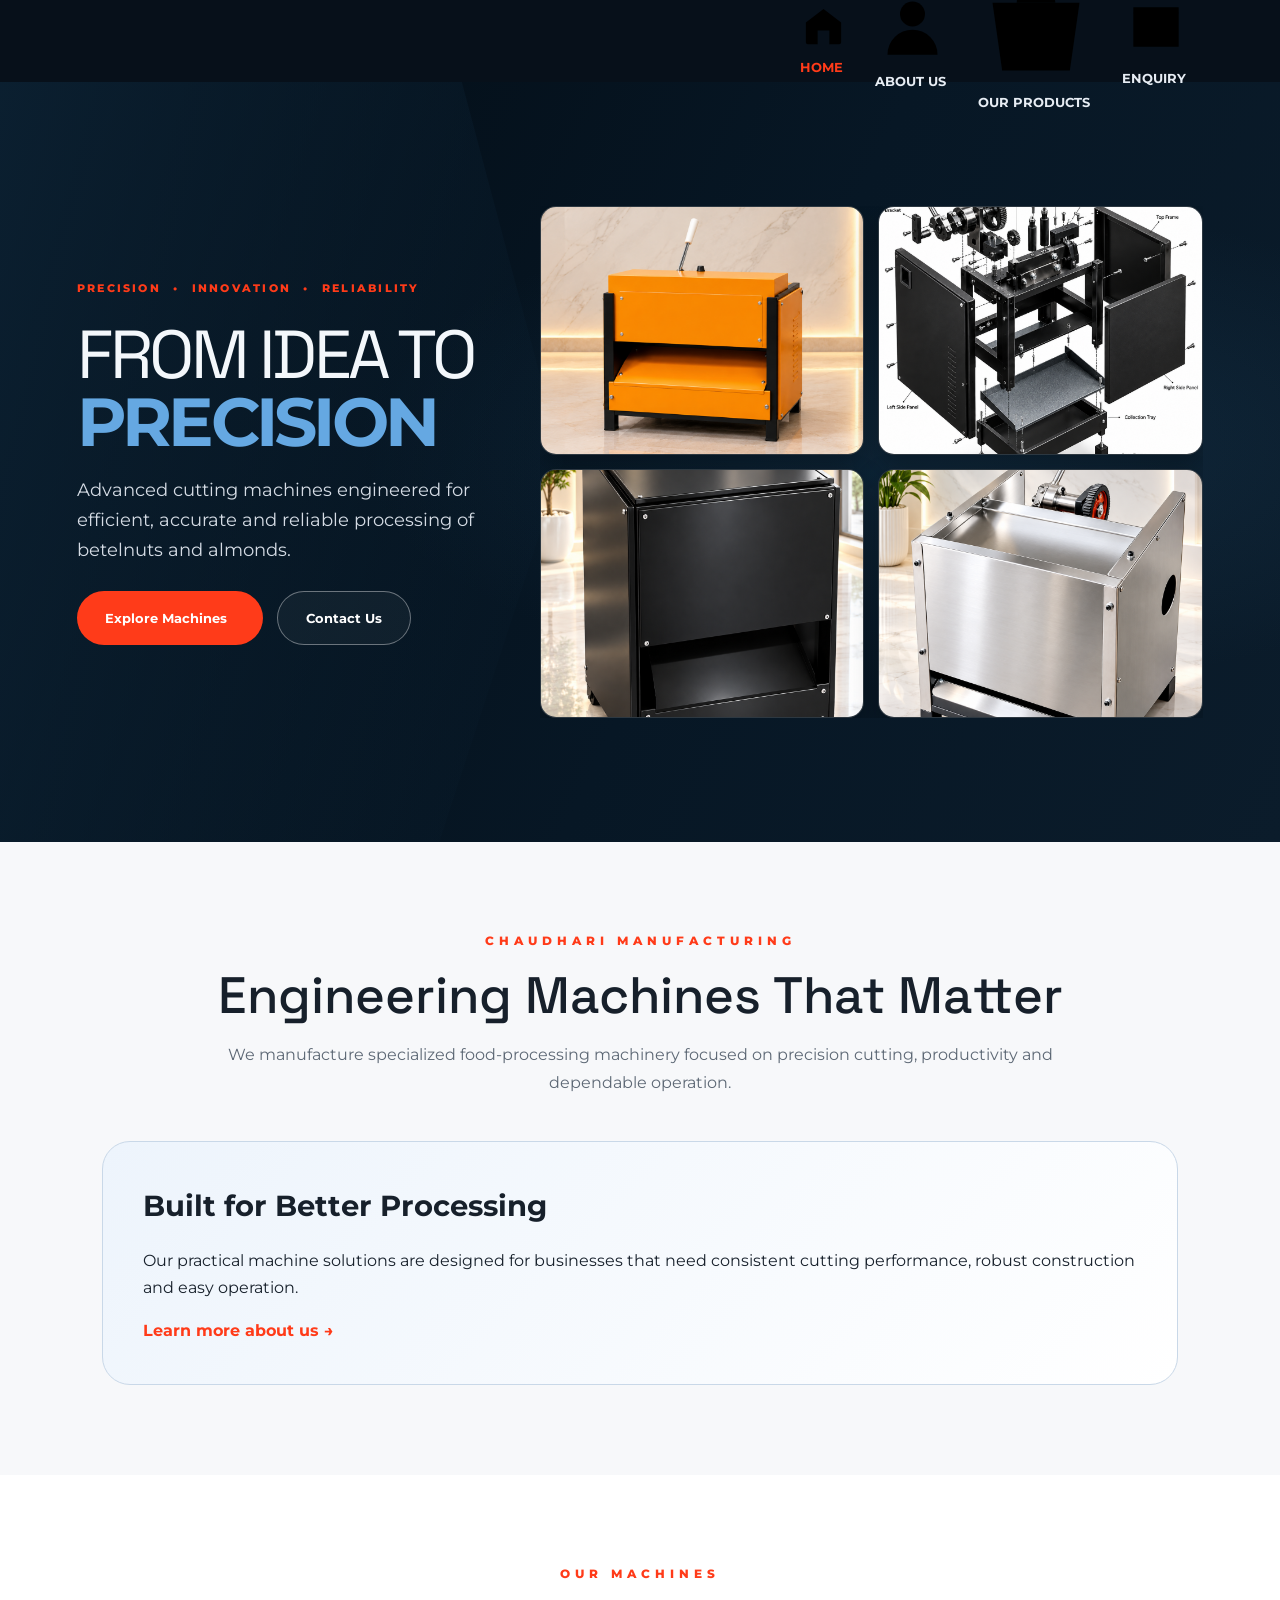
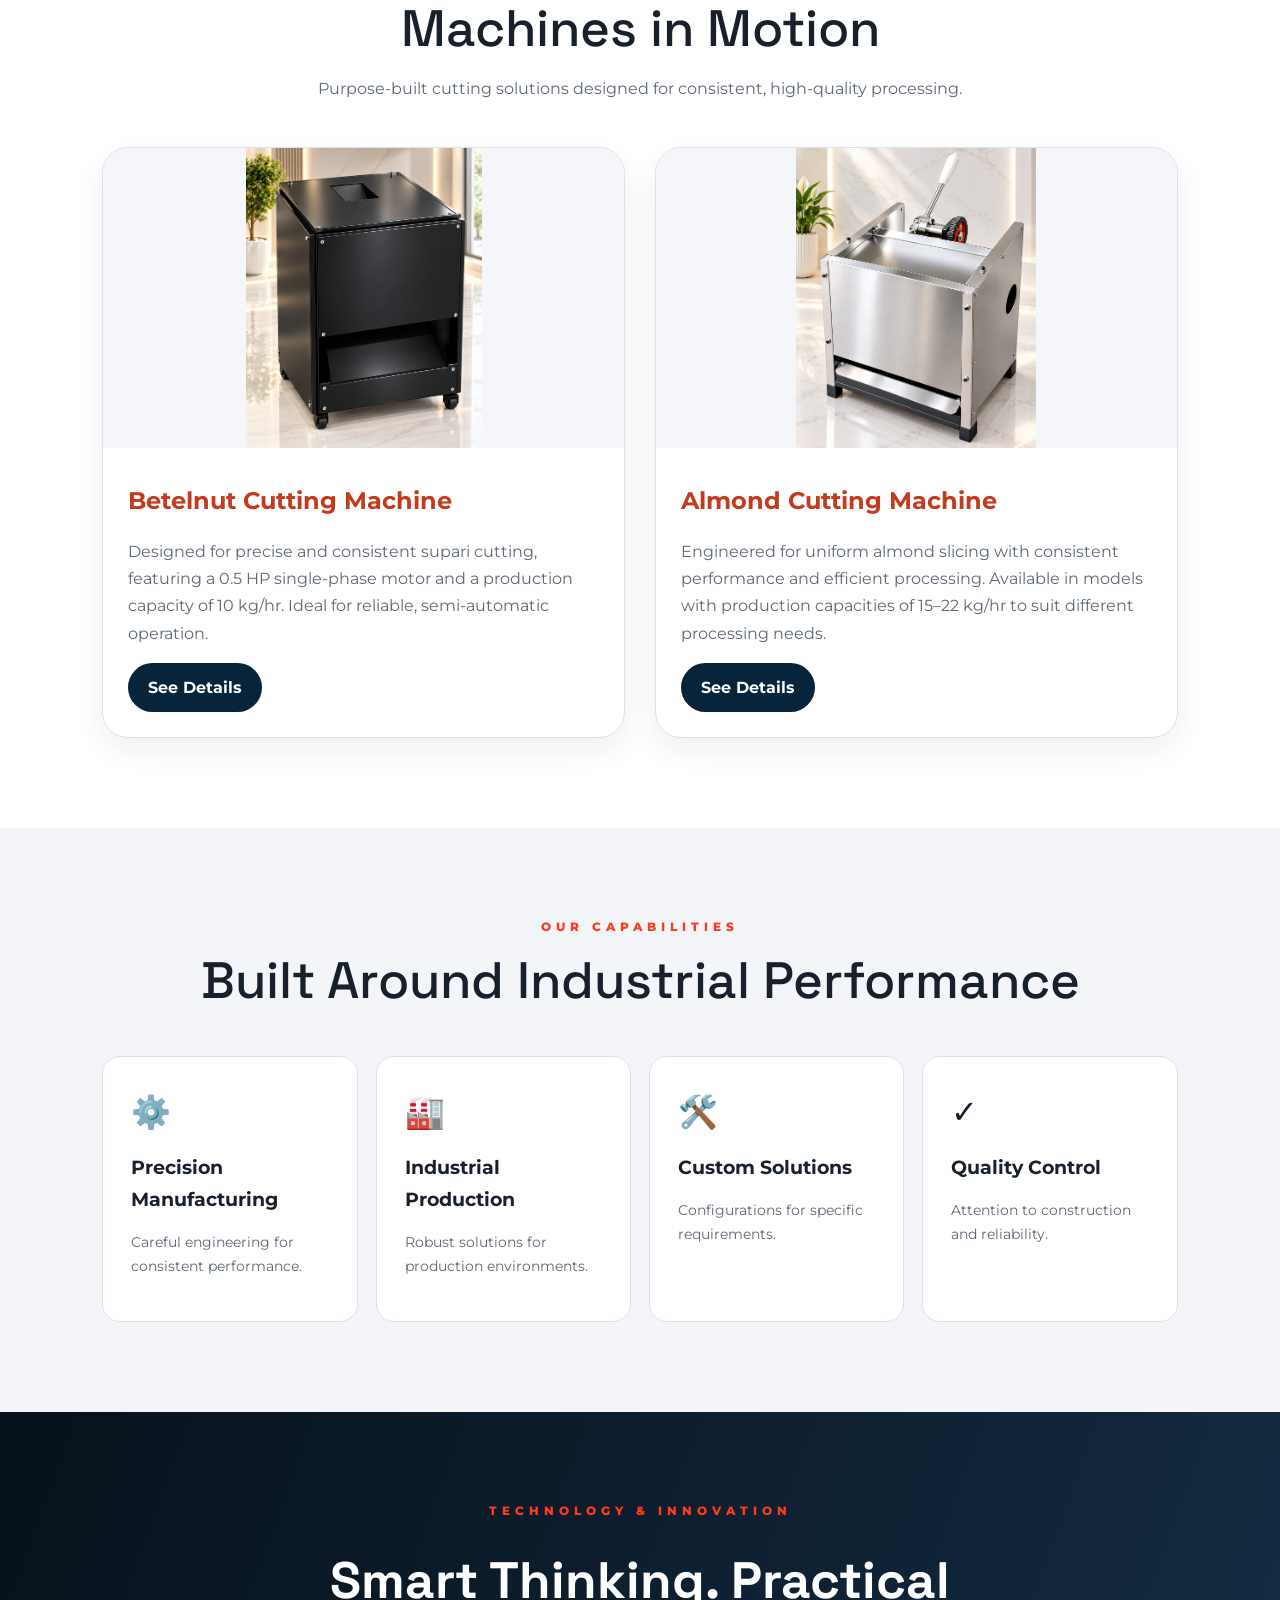
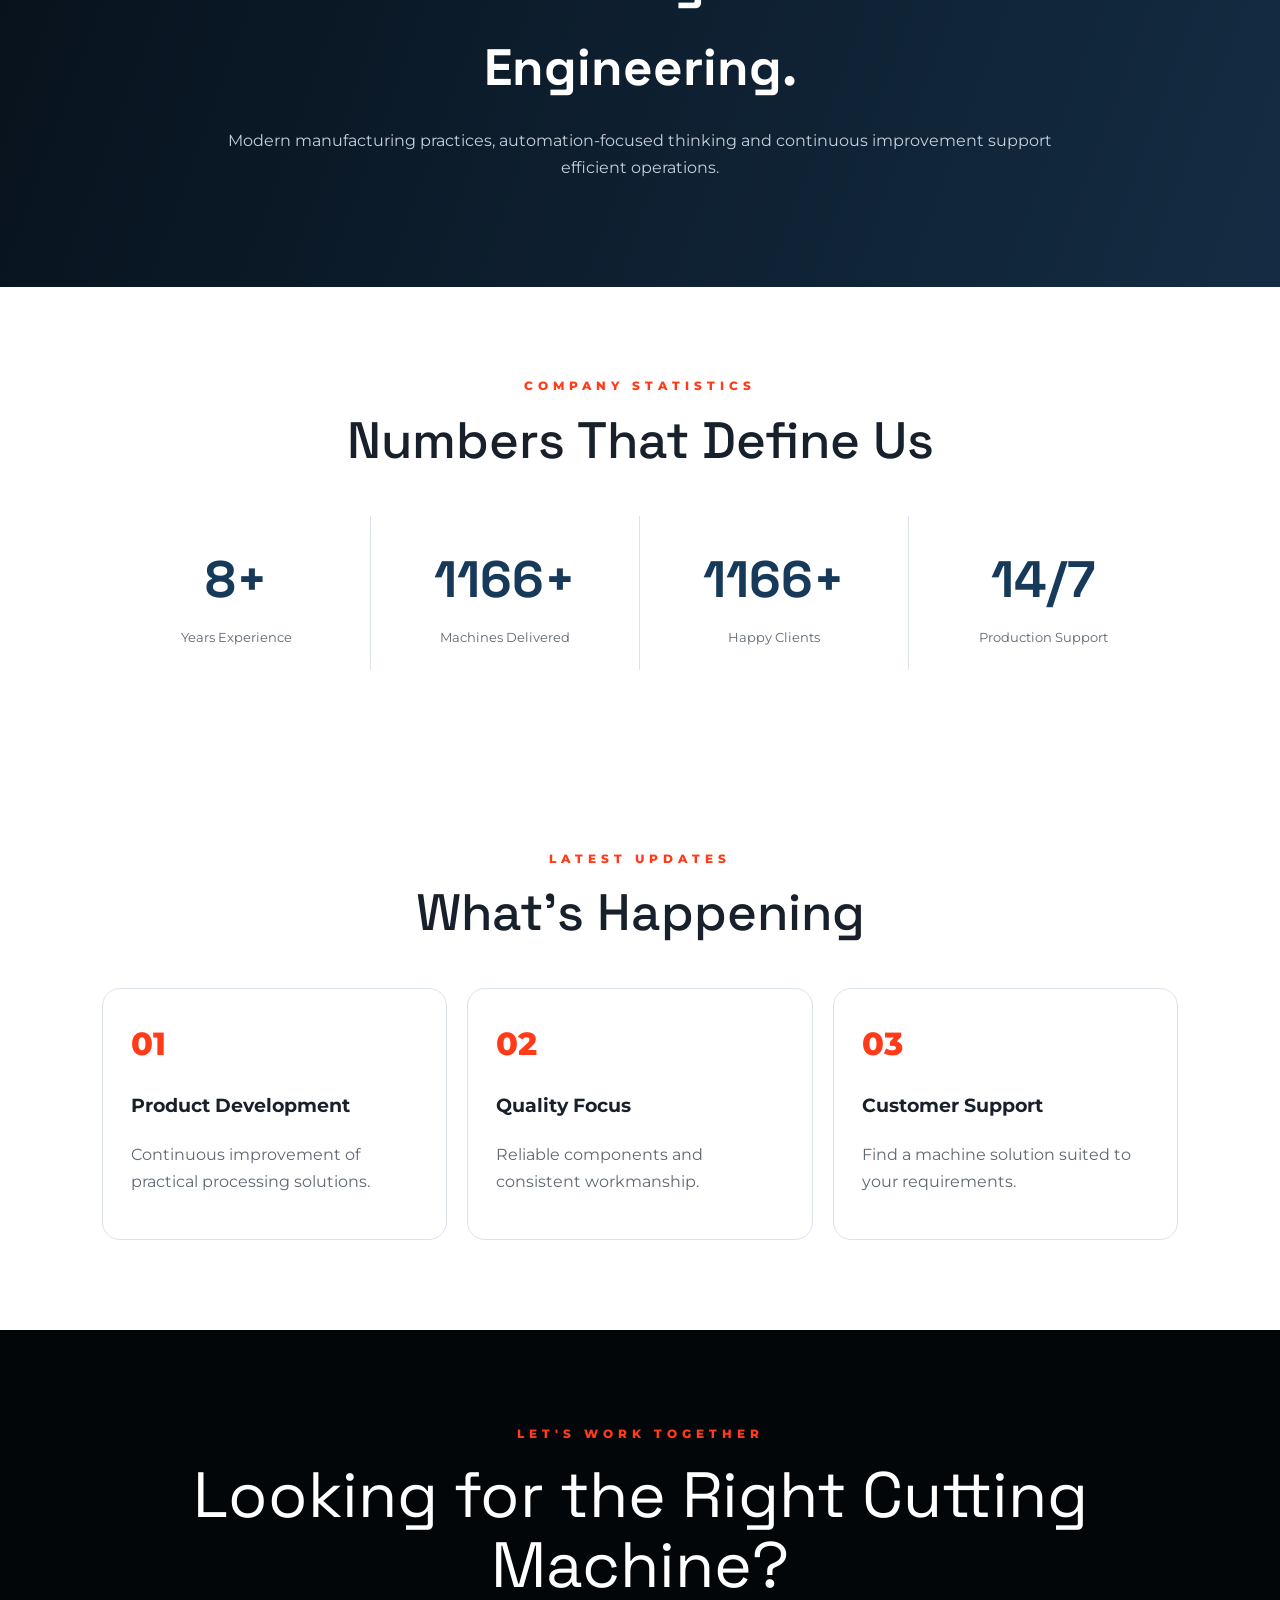
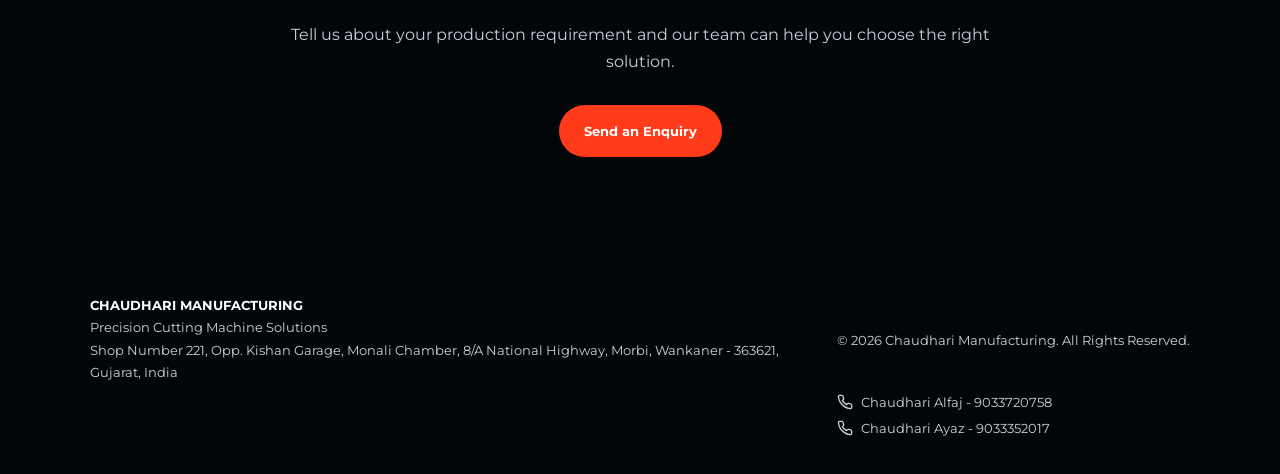
==== commit 7bb42483: "Update navbar and stylesheet links in index.html" ====
--- a/index.html
+++ b/index.html
@@ -9,8 +9,8 @@
 
     <!-- Main CSS -->
     <link rel="stylesheet" href="css/style.css?v=visible-content-1">
-    <link rel="stylesheet" href="css/home-hero-layout.css">
-    <link rel="stylesheet" href="css/fixed-layout.css">
+    <link rel="stylesheet" href="css/fixed-layout.css?v=all-page-menu-1">
+    <link rel="stylesheet" href="css/home-hero-layout.css?v=home-menu-2">
 
     <!-- Google Fonts -->
     <link rel="preconnect" href="https://fonts.googleapis.com">
@@ -27,36 +27,37 @@
          NAVBAR
     ================================= -->
 
-    <header class="navbar">
+    <header class="navbar home-navbar">
 
         <a href="index.html" class="brand">
-            <img class="brand-logo" src="assets/images/e9f56fd7-3fe7-4c87-9dd5-ee3ed591566b.png"
+            <img class="brand-logo" src="assets/images/Gemini_Generated_Image_hm205phm205phm20.png"
                 alt="Chaudhari Manufacturing logo">
         </a>
 
-        <!-- Existing mobile menu button -->
-        <button class="menu-toggle" aria-label="Open navigation menu">
-            ☰
+        <button class="menu-toggle home-menu-toggle" type="button" aria-label="Open navigation menu"
+            aria-controls="homeNavigation" aria-expanded="false">
+            <svg viewBox="0 0 24 24" aria-hidden="true">
+                <path d="M4 6h16M4 12h16M4 18h16"></path>
+            </svg>
         </button>
 
-        <nav class="nav-links">
-
+        <nav class="nav-links" id="homeNavigation" aria-label="Main navigation">
             <a href="index.html" class="active">
-                HOME
-            </a>
-
+                <svg viewBox="0 0 24 24" aria-hidden="true"><path d="m3 10 9-7 9 7v10a1 1 0 0 1-1 1h-5v-7H9v7H4a1 1 0 0 1-1-1z"></path></svg>
+                <span>HOME</span>
+            </a>
             <a href="about.html">
-                ABOUT US
-            </a>
-
+                <svg viewBox="0 0 24 24" aria-hidden="true"><circle cx="12" cy="8" r="4"></circle><path d="M4 21a8 8 0 0 1 16 0"></path></svg>
+                <span>ABOUT US</span>
+            </a>
             <a href="products.html">
-                OUR PRODUCTS
-            </a>
-
+                <svg viewBox="0 0 24 24" aria-hidden="true"><path d="M3 7h18l-2 14H5L3 7z"></path><path d="M8 7a4 4 0 0 1 8 0"></path></svg>
+                <span>OUR PRODUCTS</span>
+            </a>
             <a href="enquiry.html">
-                ENQUIRY
-            </a>
-
+                <svg viewBox="0 0 24 24" aria-hidden="true"><path d="M4 5h16v14H4z"></path><path d="m4 7 8 6 8-6"></path></svg>
+                <span>ENQUIRY</span>
+            </a>
         </nav>
 
     </header>
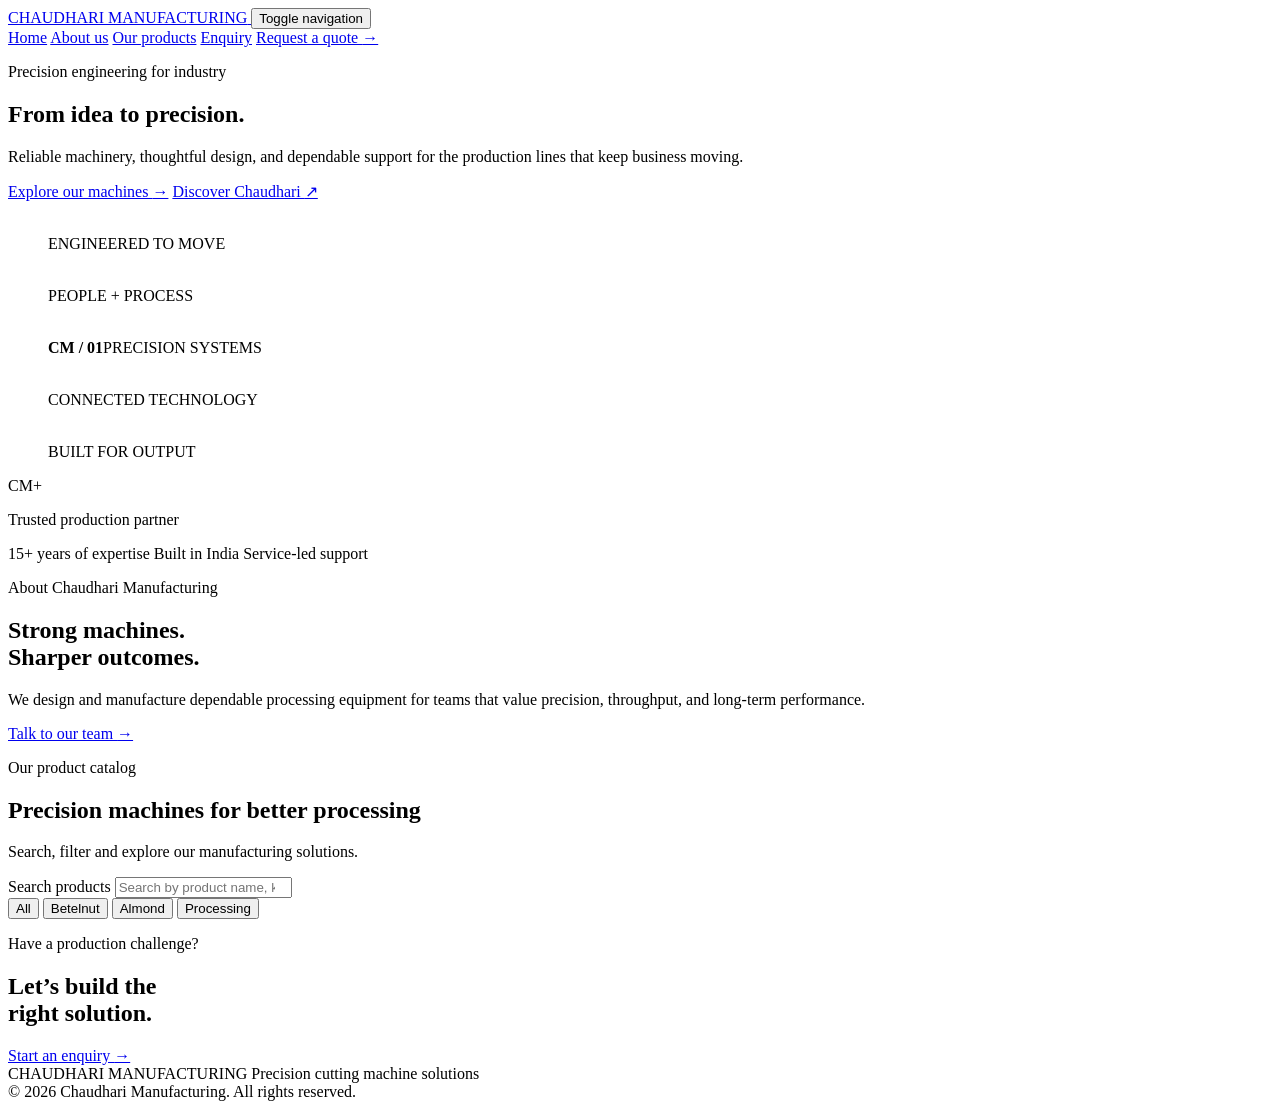
==== commit eb3158dd: "Refactor index.html for SEO and structure improvements Updated the HTML structure and added meta tag" ====
--- a/index.html
+++ b/index.html
@@ -1,590 +1,181 @@
 <!doctype html>
 <html lang="en">
-
-<head>
-    <meta charset="utf-8">
-    <meta name="viewport" content="width=device-width, initial-scale=1">
-
-    <title>Chaudhari Manufacturing</title>
-
-    <!-- Main CSS -->
-    <link rel="stylesheet" href="css/style.css?v=visible-content-1">
-    <link rel="stylesheet" href="css/fixed-layout.css?v=all-page-menu-1">
-    <link rel="stylesheet" href="css/home-hero-layout.css?v=home-menu-2">
-
-    <!-- Google Fonts -->
-    <link rel="preconnect" href="https://fonts.googleapis.com">
-    <link rel="preconnect" href="https://fonts.gstatic.com" crossorigin>
-
+  <head>
+    <meta charset="UTF-8" />
+    <meta name="viewport" content="width=device-width, initial-scale=1.0" />
+    <meta
+      name="description"
+      content="Chaudhari Manufacturing builds precision processing machines for modern production lines."
+    />
+    <title>Chaudhari Manufacturing | Precision Processing Machines</title>
+    <link rel="preconnect" href="https://chaudhari-manufacturing-backend.onrender.com" crossorigin />
+    <link rel="preconnect" href="https://fonts.googleapis.com" />
+    <link rel="preconnect" href="https://fonts.gstatic.com" crossorigin />
     <link
-        href="https://fonts.googleapis.com/css2?family=Montserrat:wght@400;500;600;700;800&family=Space+Grotesk:wght@400;500;600;700&display=swap"
-        rel="stylesheet">
-</head>
-
-<body>
-
-    <!-- ================================
-         NAVBAR
-    ================================= -->
-
-    <header class="navbar home-navbar">
-
-        <a href="index.html" class="brand">
-            <img class="brand-logo" src="assets/images/Gemini_Generated_Image_hm205phm205phm20.png"
-                alt="Chaudhari Manufacturing logo">
+      href="https://fonts.googleapis.com/css2?family=Manrope:wght@400;500;600;700;800&display=swap"
+      rel="stylesheet"
+    />
+    <link rel="stylesheet" href="styles.css" />
+  </head>
+  <body>
+    <div class="site-shell">
+      <header class="site-header">
+        <a class="brand" href="#top" aria-label="Chaudhari Manufacturing home">
+          <span class="brand-name">CHAUDHARI</span>
+          <span class="brand-subtitle">MANUFACTURING</span>
         </a>
 
-        <button class="menu-toggle home-menu-toggle" type="button" aria-label="Open navigation menu"
-            aria-controls="homeNavigation" aria-expanded="false">
-            <svg viewBox="0 0 24 24" aria-hidden="true">
-                <path d="M4 6h16M4 12h16M4 18h16"></path>
-            </svg>
+        <button class="menu-toggle" type="button" aria-expanded="false" aria-controls="main-nav">
+          <span></span>
+          <span></span>
+          <span></span>
+          <span class="sr-only">Toggle navigation</span>
         </button>
 
-        <nav class="nav-links" id="homeNavigation" aria-label="Main navigation">
-            <a href="index.html" class="active">
-                <svg viewBox="0 0 24 24" aria-hidden="true"><path d="m3 10 9-7 9 7v10a1 1 0 0 1-1 1h-5v-7H9v7H4a1 1 0 0 1-1-1z"></path></svg>
-                <span>HOME</span>
-            </a>
-            <a href="about.html">
-                <svg viewBox="0 0 24 24" aria-hidden="true"><circle cx="12" cy="8" r="4"></circle><path d="M4 21a8 8 0 0 1 16 0"></path></svg>
-                <span>ABOUT US</span>
-            </a>
-            <a href="products.html">
-                <svg viewBox="0 0 24 24" aria-hidden="true"><path d="M3 7h18l-2 14H5L3 7z"></path><path d="M8 7a4 4 0 0 1 8 0"></path></svg>
-                <span>OUR PRODUCTS</span>
-            </a>
-            <a href="enquiry.html">
-                <svg viewBox="0 0 24 24" aria-hidden="true"><path d="M4 5h16v14H4z"></path><path d="m4 7 8 6 8-6"></path></svg>
-                <span>ENQUIRY</span>
-            </a>
+        <nav class="main-nav" id="main-nav" aria-label="Main navigation">
+          <a class="active" href="#top">Home</a>
+          <a href="#about">About us</a>
+          <a href="#products">Our products</a>
+          <a href="#enquiry">Enquiry</a>
+          <a class="button button-small" href="#enquiry">Request a quote <span aria-hidden="true">→</span></a>
         </nav>
+      </header>
 
-    </header>
+      <main id="top">
+        <section class="hero" aria-labelledby="hero-title">
+          <div class="hero-copy">
+            <p class="eyebrow">Precision engineering for industry</p>
+            <h1 id="hero-title">From idea to <span>precision.</span></h1>
+            <p class="hero-text">
+              Reliable machinery, thoughtful design, and dependable support for the production lines that keep business moving.
+            </p>
+            <div class="hero-actions">
+              <a class="button" href="#products">Explore our machines <span aria-hidden="true">→</span></a>
+              <a class="text-link" href="#about">Discover Chaudhari <span aria-hidden="true">↗</span></a>
+            </div>
+          </div>
 
+          <div class="hero-visual" aria-label="Connected collage of industrial machinery and manufacturing technology">
+            <div class="collage-grid" aria-hidden="true"></div>
 
-    <!-- ================================
-         HERO SECTION
-    ================================= -->
+            <figure class="collage-panel collage-panel--top">
+              <img
+                src="https://images.unsplash.com/photo-1581092160607-ee22621dd758?auto=format&fit=crop&w=1000&q=85"
+                alt=""
+              />
+              <figcaption>ENGINEERED TO MOVE</figcaption>
+            </figure>
 
-    <section class="hero reference-hero">
-        <div class="hero-panel"></div>
+            <figure class="collage-panel collage-panel--left">
+              <img
+                src="https://images.unsplash.com/photo-1581092335397-9583eb92d232?auto=format&fit=crop&w=900&q=85"
+                alt=""
+              />
+              <figcaption>PEOPLE + PROCESS</figcaption>
+            </figure>
 
-        <div class="hero-content">
-            <p class="eyebrow">PRECISION <span>•</span> INNOVATION <span>•</span> RELIABILITY</p>
-            <h1><span>FROM IDEA TO</span><strong>PRECISION</strong></h1>
-            <p class="hero-description">Advanced cutting machines engineered for efficient, accurate and reliable
-                processing of betelnuts and almonds.</p>
-            <div class="hero-buttons">
-                <a href="products.html" class="primary-button">Explore Machines <span></span></a>
-                <a href="https://wa.me/919033720758" class="secondary-button">Contact Us</a>
+            <figure class="collage-panel collage-panel--main">
+              <img
+                src="https://images.unsplash.com/photo-1565610222536-ef125c59da2e?auto=format&fit=crop&w=1400&q=85"
+                alt=""
+              />
+              <div class="collage-panel__wash"></div>
+              <figcaption><strong>CM / 01</strong><span>PRECISION SYSTEMS</span></figcaption>
+            </figure>
+
+            <figure class="collage-panel collage-panel--right">
+              <img
+                src="https://images.unsplash.com/photo-1537462715879-360eeb61a0ad?auto=format&fit=crop&w=900&q=85"
+                alt=""
+              />
+              <figcaption>CONNECTED TECHNOLOGY</figcaption>
+            </figure>
+
+            <figure class="collage-panel collage-panel--bottom">
+              <img
+                src="https://images.unsplash.com/photo-1579820010410-c10411aaaa88?auto=format&fit=crop&w=1000&q=85"
+                alt=""
+              />
+              <figcaption>BUILT FOR OUTPUT</figcaption>
+            </figure>
+
+            <span class="collage-accent collage-accent--bar" aria-hidden="true"></span>
+            <span class="collage-accent collage-accent--line" aria-hidden="true"></span>
+            <span class="collage-accent collage-accent--square" aria-hidden="true"></span>
+            <span class="collage-mark" aria-hidden="true">CM<span>+</span></span>
+          </div>
+        </section>
+
+        <section class="trust-strip" aria-label="Company capabilities">
+          <p>Trusted production partner</p>
+          <div class="trust-items">
+            <span>15+ years of expertise</span>
+            <span>Built in India</span>
+            <span>Service-led support</span>
+          </div>
+        </section>
+
+        <section class="intro-section section-light" id="about" aria-labelledby="about-title">
+          <div class="section-heading">
+            <p class="eyebrow eyebrow-dark">About Chaudhari Manufacturing</p>
+            <h2 id="about-title">Strong machines.<br /><span>Sharper outcomes.</span></h2>
+          </div>
+          <div class="intro-copy">
+            <p>
+              We design and manufacture dependable processing equipment for teams that value precision, throughput, and long-term performance.
+            </p>
+            <a class="dark-link" href="#enquiry">Talk to our team <span aria-hidden="true">→</span></a>
+          </div>
+        </section>
+
+        <section class="catalog section-light" id="products" aria-labelledby="catalog-title">
+          <div class="catalog-heading">
+            <div>
+              <p class="eyebrow eyebrow-dark">Our product catalog</p>
+              <h2 id="catalog-title">Precision machines for <span>better processing</span></h2>
             </div>
+            <p class="catalog-note">Search, filter and explore our manufacturing solutions.</p>
+          </div>
+
+          <div class="catalog-controls">
+            <label class="search-box" for="product-search">
+              <span class="search-icon" aria-hidden="true"></span>
+              <span class="sr-only">Search products</span>
+              <input id="product-search" type="search" placeholder="Search by product name, keyword or category..." autocomplete="off" />
+            </label>
+            <div class="filter-row" role="group" aria-label="Filter products">
+              <button class="filter-chip active" type="button" data-filter="All">All</button>
+              <button class="filter-chip" type="button" data-filter="Betelnut">Betelnut</button>
+              <button class="filter-chip" type="button" data-filter="Almond">Almond</button>
+              <button class="filter-chip" type="button" data-filter="Processing">Processing</button>
+            </div>
+          </div>
+
+          <div class="product-grid" id="product-grid" aria-live="polite" aria-busy="true"></div>
+          <p class="empty-state" id="empty-state" hidden>No products found. Try another search.</p>
+        </section>
+
+        <section class="enquiry-section" id="enquiry" aria-labelledby="enquiry-title">
+          <div>
+            <p class="eyebrow">Have a production challenge?</p>
+            <h2 id="enquiry-title">Let’s build the<br /><span>right solution.</span></h2>
+          </div>
+          <a class="button button-light" href="mailto:hello@chaudharimanufacturing.com">Start an enquiry <span aria-hidden="true">→</span></a>
+        </section>
+      </main>
+
+      <footer class="site-footer">
+        <div>
+          <span class="footer-brand">CHAUDHARI MANUFACTURING</span>
+          <span>Precision cutting machine solutions</span>
         </div>
-
-        <div class="hero-machine-collage" role="group" aria-label="Chaudhari Manufacturing machine collection">
-            <figure class="hero-scene">
-                <img src="assets/images/625b923e-db57-459b-8cfc-a887c485758e.png"
-                    alt="Chaudhari precision cutting machine mechanism" fetchpriority="high">
-            </figure>
-            <figure class="hero-scene">
-                <img src="assets/images/54ee9186-c47a-4a65-8995-863272816300.png"
-                    alt="Orange industrial cutting machine">
-            </figure>
-            <figure class="hero-scene">
-                <img src="assets/images/947418eb-9873-41ce-8302-8c2256c72f1d.png"
-                    alt="Precision cutting machine in a factory setting">
-            </figure>
-            <figure class="hero-scene">
-                <img src="assets/images/de5fbc53-f5bd-45a6-adb1-28283e892226.png"
-                    alt="Blue industrial processing machine">
-            </figure>
-        </div>
-    </section>
-
-
-    <!-- ================================
-         INTRO SECTION
-    ================================= -->
-
-    <section class="section intro">
-
-        <div class="section-heading reveal">
-
-            <p class="eyebrow">
-                CHAUDHARI MANUFACTURING
-            </p>
-
-            <h2>
-                Engineering Machines That Matter
-            </h2>
-
-            <p>
-                We manufacture specialized food-processing machinery
-                focused on precision cutting, productivity and
-                dependable operation.
-            </p>
-
-        </div>
-
-
-        <div class="info-panel reveal">
-
-            <h3>
-                Built for Better Processing
-            </h3>
-
-            <p>
-                Our practical machine solutions are designed for
-                businesses that need consistent cutting performance,
-                robust construction and easy operation.
-            </p>
-
-            <a class="text-link" href="about.html">
-                Learn more about us →
-            </a>
-
-        </div>
-
-    </section>
-
-
-    <!-- ================================
-         PRODUCTS SECTION
-    ================================= -->
-
-    <section class="section">
-
-        <div class="section-heading reveal">
-
-            <p class="eyebrow">
-                OUR MACHINES
-            </p>
-
-            <h2>
-                Machines in Motion
-            </h2>
-
-            <p>
-                Purpose-built cutting solutions designed for
-                consistent, high-quality processing.
-            </p>
-
-        </div>
-
-
-        <div class="product-grid" id="homeProductGrid">
-
-            <article class="product-card reveal">
-
-                <img class="betelnut-product-image"
-                    src="assets/images/947418eb-9873-41ce-8302-8c2256c72f1d.png"
-                    alt="Betelnut machine">
-
-                <div class="card-body">
-
-                    <h3>
-                        Betelnut Cutting Machine
-                    </h3>
-
-                    <p>
-                        Designed for precise and consistent supari cutting, featuring a 0.5 HP single-phase motor and a production capacity of 10 kg/hr. Ideal for reliable, semi-automatic operation.
-                    </p>
-
-                    <a class="btn btn-small"
-                       href="betelnut-models.html">
-                        See Details
-                    </a>
-
-                </div>
-
-            </article>
-
-
-            <article class="product-card reveal">
-
-                <img class="betelnut-product-image"
-                    src="assets/images/de5fbc53-f5bd-45a6-adb1-28283e892226.png"
-                    alt="Almond machine">
-
-                <div class="card-body">
-
-                    <h3>
-                        Almond Cutting Machine
-                    </h3>
-
-                    <p>
-                        Engineered for uniform almond slicing with consistent performance and efficient processing. Available in models with production capacities of 15–22 kg/hr to suit different processing needs.
-                    </p>
-
-                    <a class="btn btn-small"
-                       href="almond-cutting-machine.html">
-                        See Details
-                    </a>
-
-                </div>
-
-            </article>
-
-        </div>
-
-    </section>
-
-
-    <!-- ================================
-         CAPABILITIES
-    ================================= -->
-
-    <section class="section capabilities">
-
-        <div class="section-heading">
-
-            <p class="eyebrow">
-                OUR CAPABILITIES
-            </p>
-
-            <h2>
-                Built Around Industrial Performance
-            </h2>
-
-        </div>
-
-
-        <div class="capability-grid">
-
-            <div class="cap-card reveal">
-
-                <span>⚙️</span>
-
-                <h3>
-                    Precision Manufacturing
-                </h3>
-
-                <p>
-                    Careful engineering for consistent performance.
-                </p>
-
-            </div>
-
-
-            <div class="cap-card reveal">
-
-                <span>🏭</span>
-
-                <h3>
-                    Industrial Production
-                </h3>
-
-                <p>
-                    Robust solutions for production environments.
-                </p>
-
-            </div>
-
-
-            <div class="cap-card reveal">
-
-                <span>🛠️</span>
-
-                <h3>
-                    Custom Solutions
-                </h3>
-
-                <p>
-                    Configurations for specific requirements.
-                </p>
-
-            </div>
-
-
-            <div class="cap-card reveal">
-
-                <span>✓</span>
-
-                <h3>
-                    Quality Control
-                </h3>
-
-                <p>
-                    Attention to construction and reliability.
-                </p>
-
-            </div>
-
-        </div>
-
-    </section>
-
-
-    <!-- ================================
-         TECHNOLOGY
-    ================================= -->
-
-    <section class="technology">
-
-        <div class="technology-content reveal">
-
-            <p class="eyebrow">
-                TECHNOLOGY & INNOVATION
-            </p>
-
-            <h2>
-                Smart Thinking. Practical Engineering.
-            </h2>
-
-            <p>
-                Modern manufacturing practices,
-                automation-focused thinking and continuous
-                improvement support efficient operations.
-            </p>
-
-        </div>
-
-    </section>
-
-
-    <!-- ================================
-         COMPANY STATISTICS
-    ================================= -->
-
-    <section class="section">
-
-        <div class="section-heading">
-
-            <p class="eyebrow">
-                COMPANY STATISTICS
-            </p>
-
-            <h2>
-                Numbers That Define Us
-            </h2>
-
-        </div>
-
-
-        <div class="stats-grid">
-
-            <div class="stat reveal">
-
-                <strong
-                    data-stat="years_experience"
-                    data-target="15"
-                    data-suffix="+">
-                    0
-                </strong>
-
-                <span>
-                    Years Experience
-                </span>
-
-            </div>
-
-
-            <div class="stat reveal">
-
-                <strong
-                    data-stat="machines_delivered"
-                    data-target="2000"
-                    data-suffix="+">
-                    0
-                </strong>
-
-                <span>
-                    Machines Delivered
-                </span>
-
-            </div>
-
-
-            <div class="stat reveal">
-
-                <strong
-                    data-stat="number_of_clients"
-                    data-target="2000"
-                    data-suffix="+">
-                    0
-                </strong>
-
-                <span>
-                    Happy Clients
-                </span>
-
-            </div>
-
-
-            <div class="stat reveal">
-
-                <strong
-                    data-target="24"
-                    data-suffix="/7">
-                    0
-                </strong>
-
-                <span>
-                    Production Support
-                </span>
-
-            </div>
-
-        </div>
-
-    </section>
-
-
-    <!-- ================================
-         LATEST UPDATES
-    ================================= -->
-
-    <section class="section">
-
-        <div class="section-heading">
-
-            <p class="eyebrow">
-                LATEST UPDATES
-            </p>
-
-            <h2>
-                What's Happening
-            </h2>
-
-        </div>
-
-
-        <div class="update-grid">
-
-            <article class="update-card reveal">
-
-                <span>01</span>
-
-                <h3>
-                    Product Development
-                </h3>
-
-                <p>
-                    Continuous improvement of practical
-                    processing solutions.
-                </p>
-
-            </article>
-
-
-            <article class="update-card reveal">
-
-                <span>02</span>
-
-                <h3>
-                    Quality Focus
-                </h3>
-
-                <p>
-                    Reliable components and consistent workmanship.
-                </p>
-
-            </article>
-
-
-            <article class="update-card reveal">
-
-                <span>03</span>
-
-                <h3>
-                    Customer Support
-                </h3>
-
-                <p>
-                    Find a machine solution suited to
-                    your requirements.
-                </p>
-
-            </article>
-
-        </div>
-
-    </section>
-
-
-    <!-- ================================
-         CTA
-    ================================= -->
-
-    <section class="cta">
-
-        <p class="eyebrow">
-            LET'S WORK TOGETHER
-        </p>
-
-        <h2>
-            Looking for the Right Cutting Machine?
-        </h2>
-
-        <p>
-            Tell us about your production requirement and
-            our team can help you choose the right solution.
-        </p>
-
-        <a
-            class="btn btn-primary"
-            href="enquiry.html">
-            Send an Enquiry
-        </a>
-
-    </section>
-
-
-    <!-- ================================
-         FOOTER
-    ================================= -->
-
-    <footer>
-
-        <div class="footer-company-info">
-
-            <b>
-                CHAUDHARI MANUFACTURING
-            </b>
-
-            <span>
-                Precision Cutting Machine Solutions
-            </span>
-
-            <span>
-                Shop Number 221, Opp. Kishan Garage, Monali Chamber, 8/A National Highway,
-                Morbi, Wankaner - 363621, Gujarat, India
-            </span>
-
-        </div>
-
-        <div class="footer-contacts" aria-label="Call our team">
-            <a href="tel:+919033720758">
-                <svg aria-hidden="true" viewBox="0 0 24 24" width="16" height="16" fill="none" stroke="currentColor"
-                    stroke-width="2" stroke-linecap="round" stroke-linejoin="round">
-                    <path d="M22 16.92v3a2 2 0 0 1-2.18 2 19.79 19.79 0 0 1-8.63-3.07 19.5 19.5 0 0 1-6-6A19.79 19.79 0 0 1 2.12 4.2 2 2 0 0 1 4.11 2h3a2 2 0 0 1 2 1.72c.12.96.36 1.9.7 2.8a2 2 0 0 1-.45 2.11L8.09 9.91a16 16 0 0 0 6 6l1.27-1.27a2 2 0 0 1 2.11-.45c.9.34 1.84.58 2.8.7a2 2 0 0 1 1.73 2.03z"></path>
-                </svg>
-                <span>Chaudhari Alfaj - 9033720758</span>
-            </a>
-            <br>
-            <a href="tel:+919033352017">
-                <svg aria-hidden="true" viewBox="0 0 24 24" width="16" height="16" fill="none" stroke="currentColor"
-                    stroke-width="2" stroke-linecap="round" stroke-linejoin="round">
-                    <path d="M22 16.92v3a2 2 0 0 1-2.18 2 19.79 19.79 0 0 1-8.63-3.07 19.5 19.5 0 0 1-6-6A19.79 19.79 0 0 1 2.12 4.2 2 2 0 0 1 4.11 2h3a2 2 0 0 1 2 1.72c.12.96.36 1.9.7 2.8a2 2 0 0 1-.45 2.11L8.09 9.91a16 16 0 0 0 6 6l1.27-1.27a2 2 0 0 1 2.11-.45c.9.34 1.84.58 2.8.7a2 2 0 0 1 1.73 2.03z"></path>
-                </svg>
-                <span>Chaudhari Ayaz - 9033352017</span>
-            </a>
-        </div>
-        <p>
-           <br><br> © 2026 Chaudhari Manufacturing.
-            All Rights Reserved.
-        </p>
-    </footer>
-
-
-    <!-- ================================
-         JAVASCRIPT
-    ================================= -->
-
-    <script src="js/config.js"></script>
-
-    <script src="js/script.js?v=product-price-4"></script>
-
-</body>
-
+        <span>© 2026 Chaudhari Manufacturing. All rights reserved.</span>
+      </footer>
+    </div>
+    <dialog class="product-dialog" id="product-dialog" aria-label="Product details">
+      <div class="product-dialog__content" id="product-dialog-content"></div>
+    </dialog>
+    <script src="api.js"></script>
+    <script src="script.js"></script>
+  </body>
 </html>
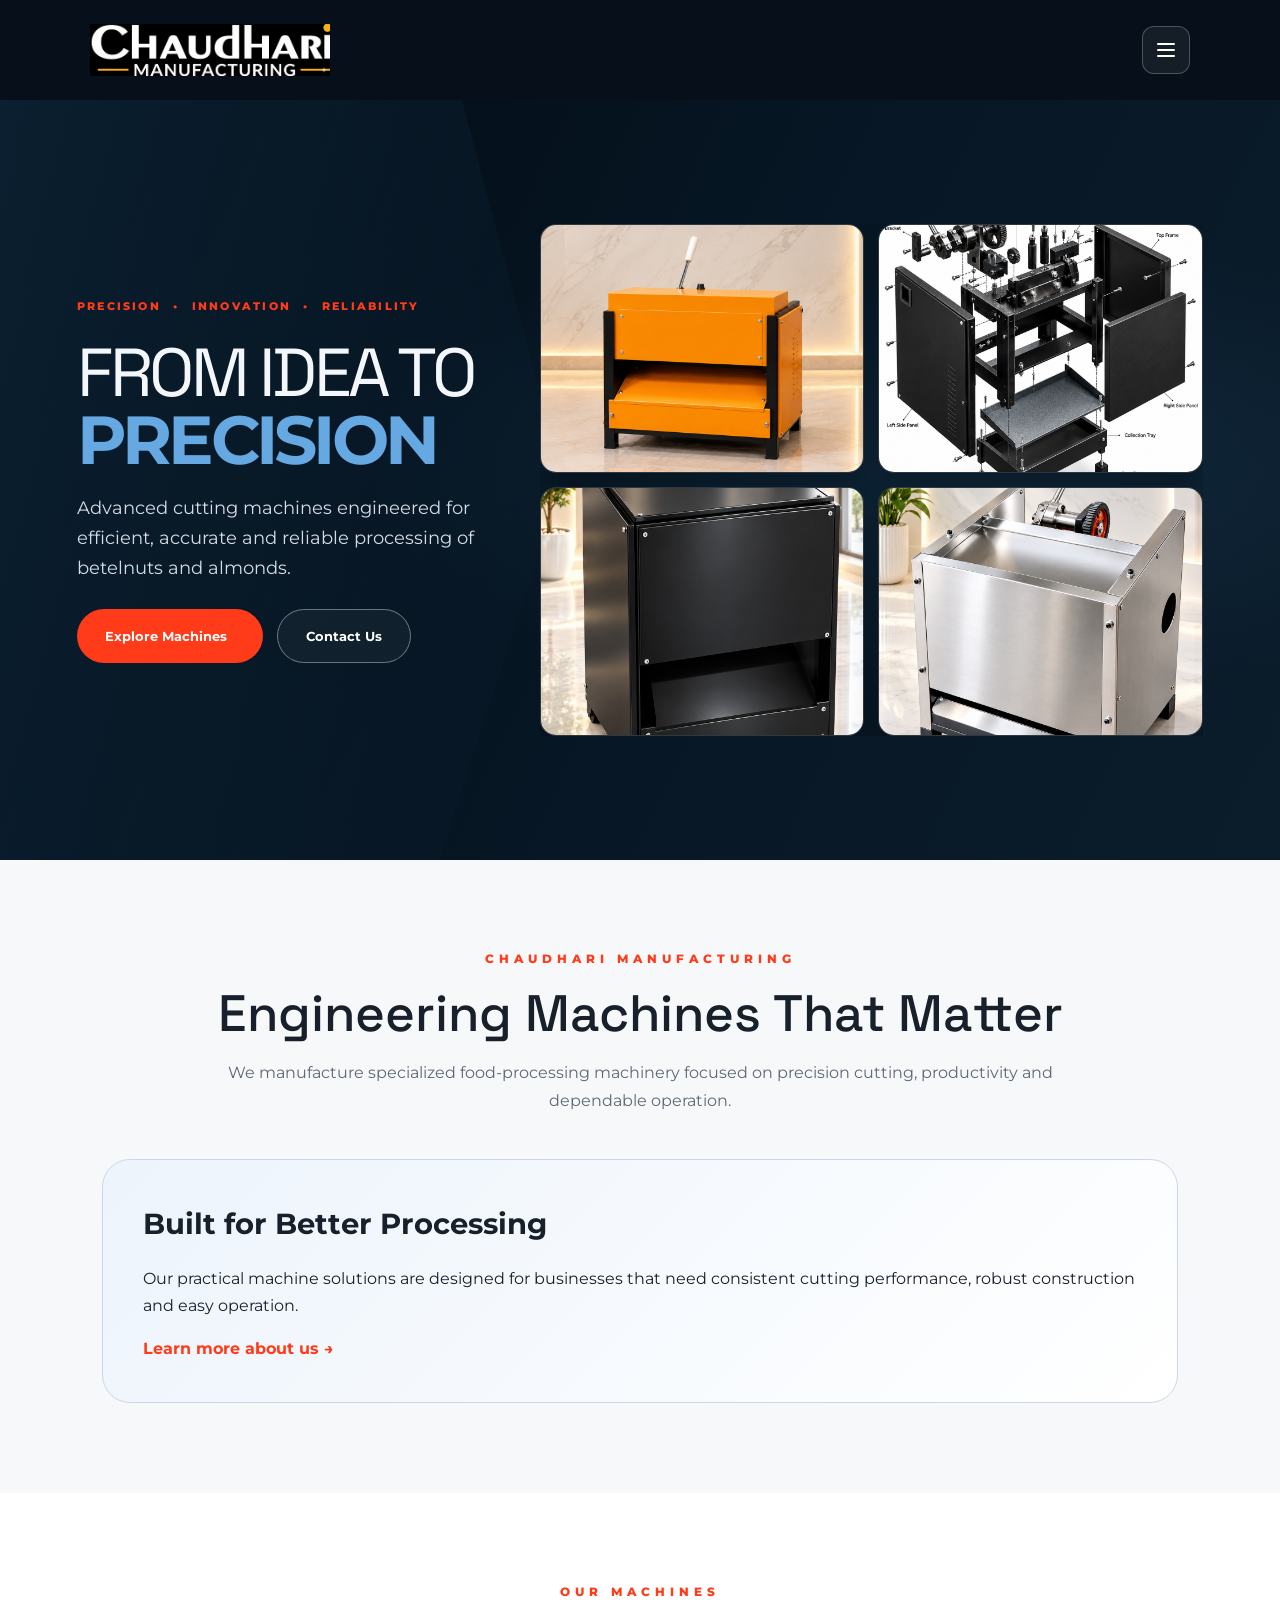
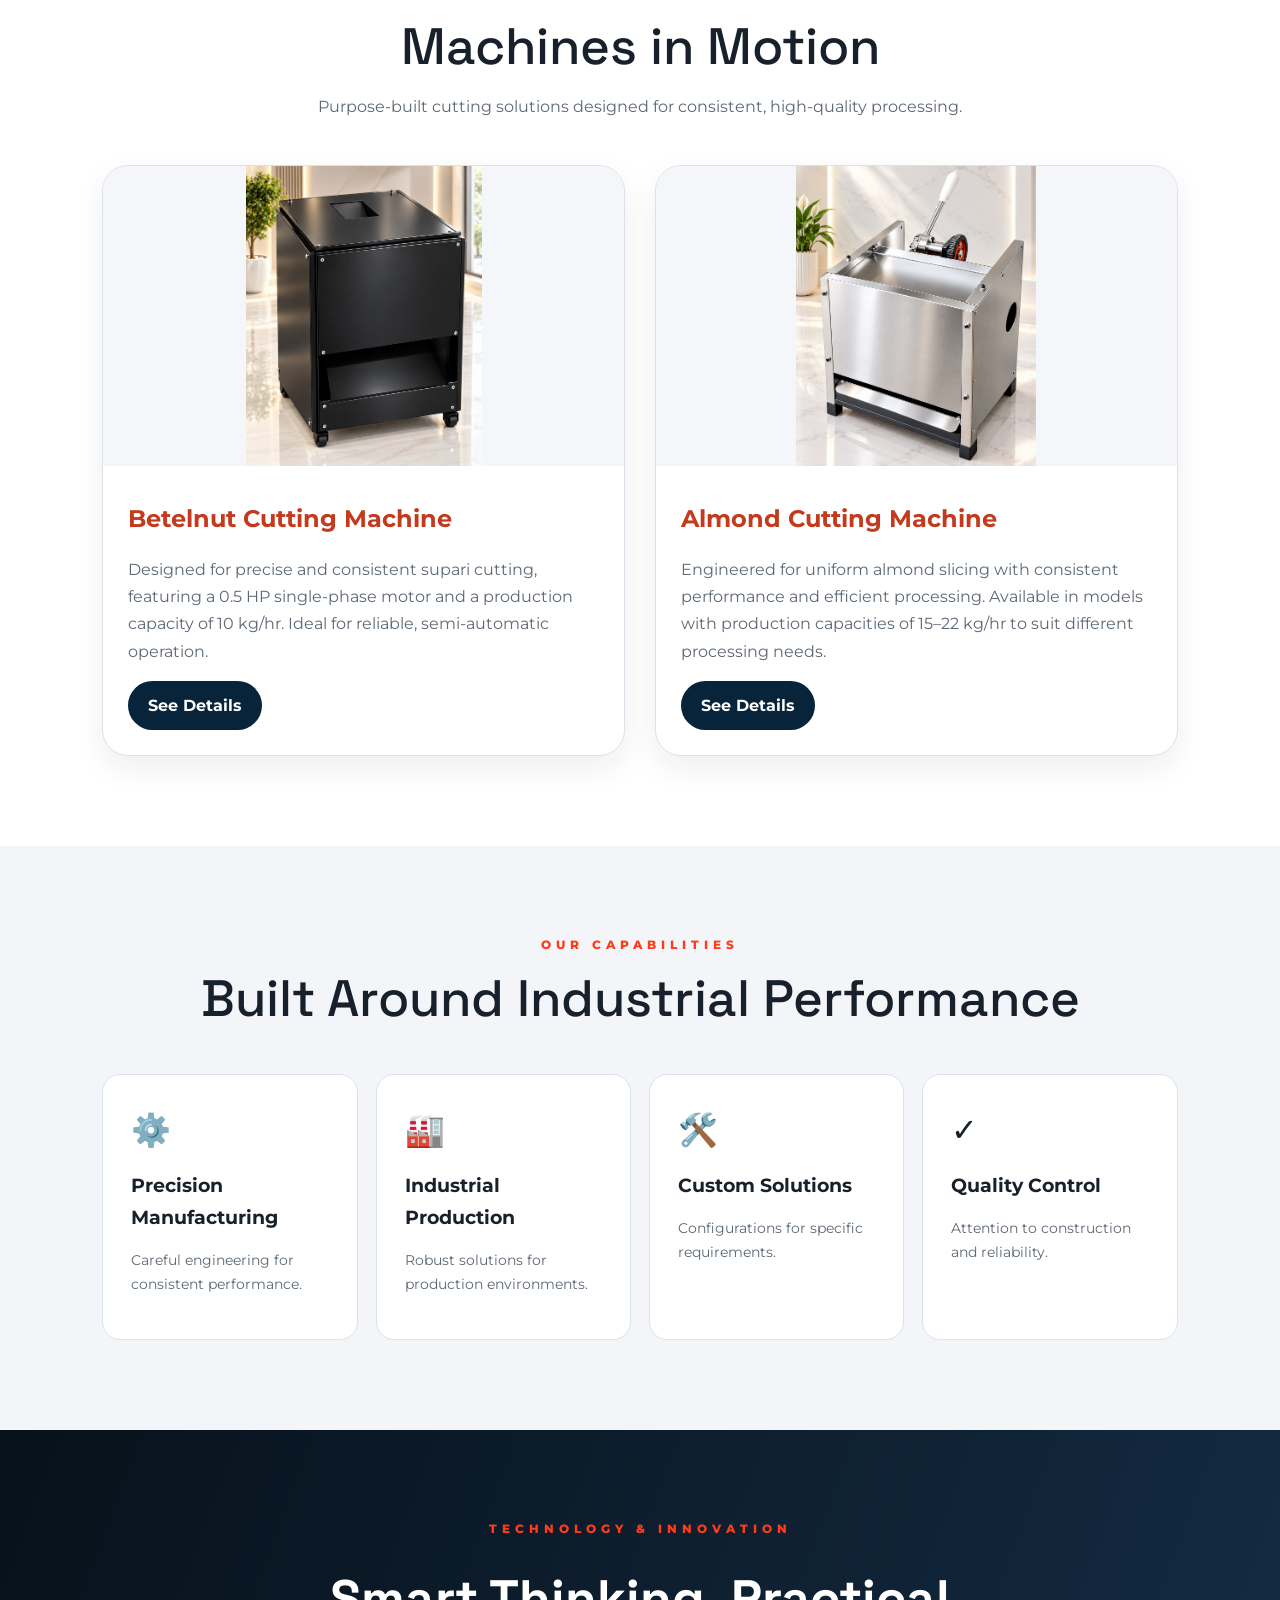
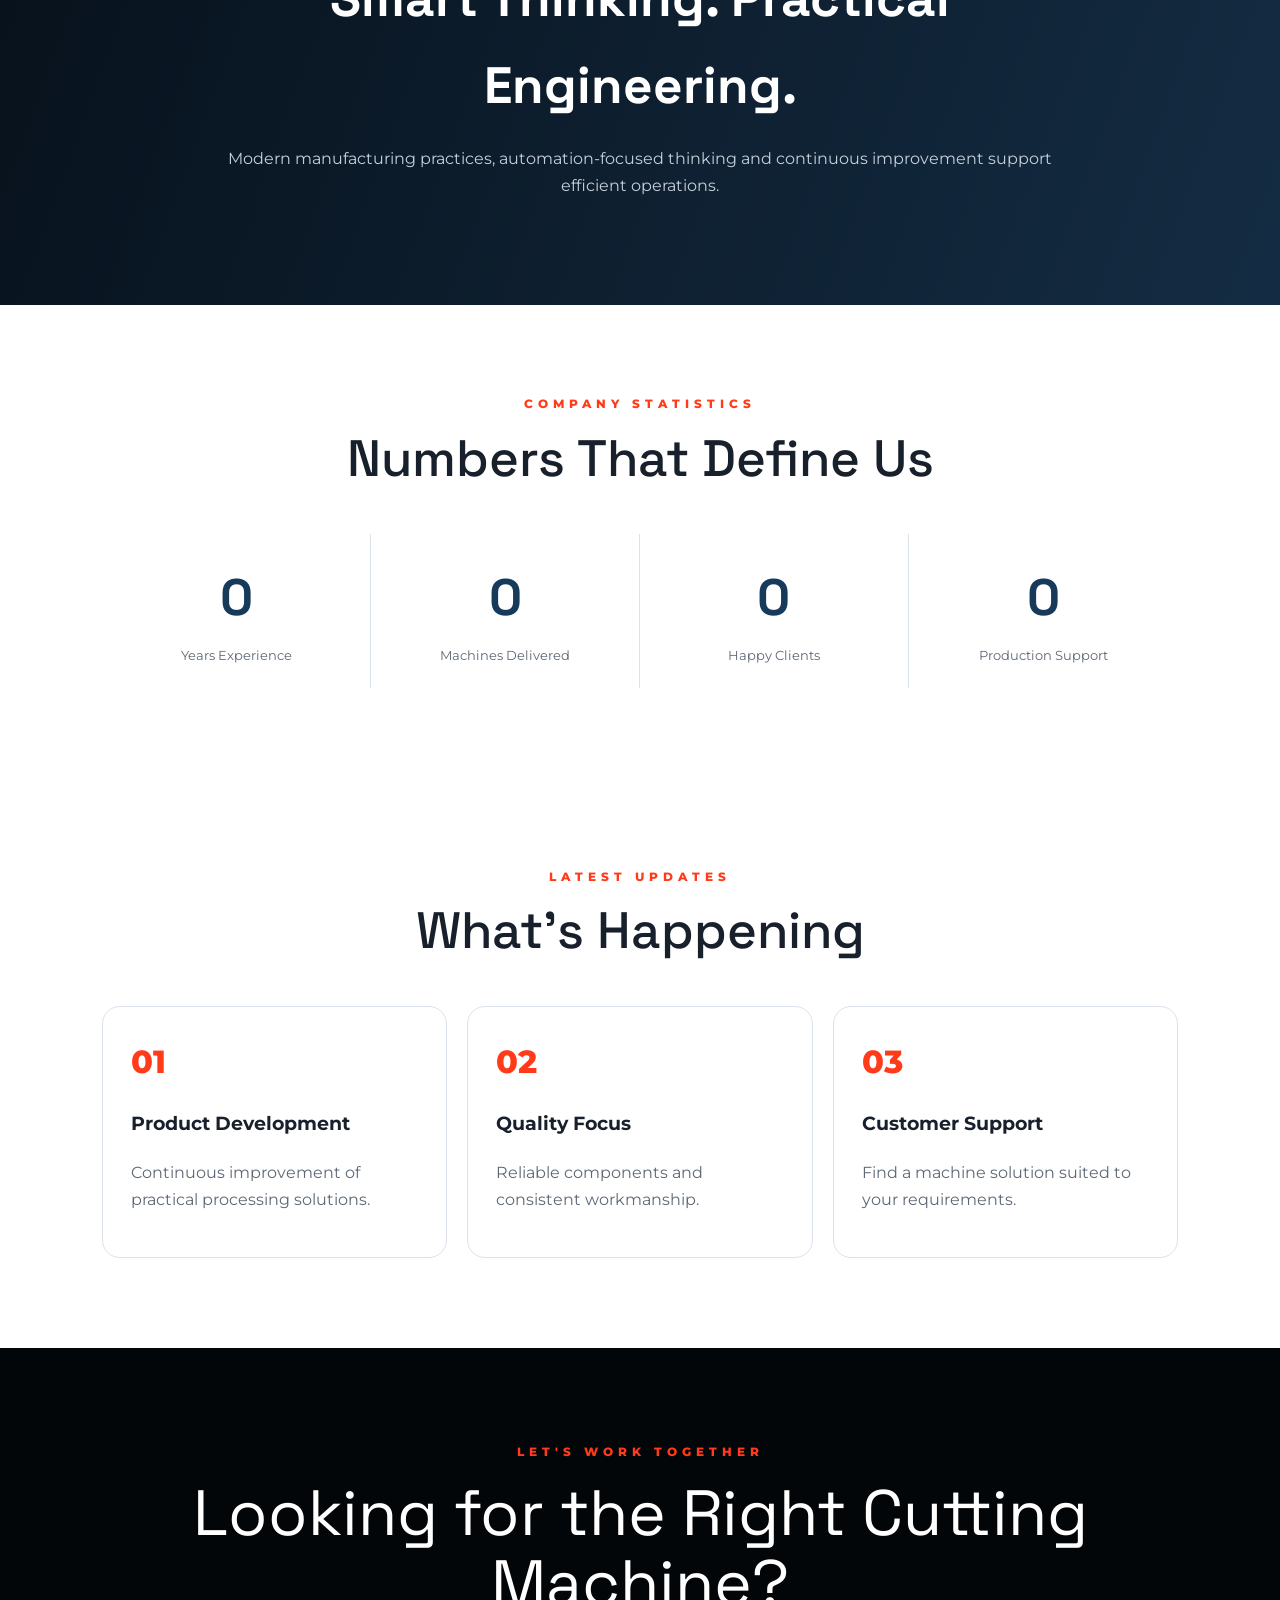
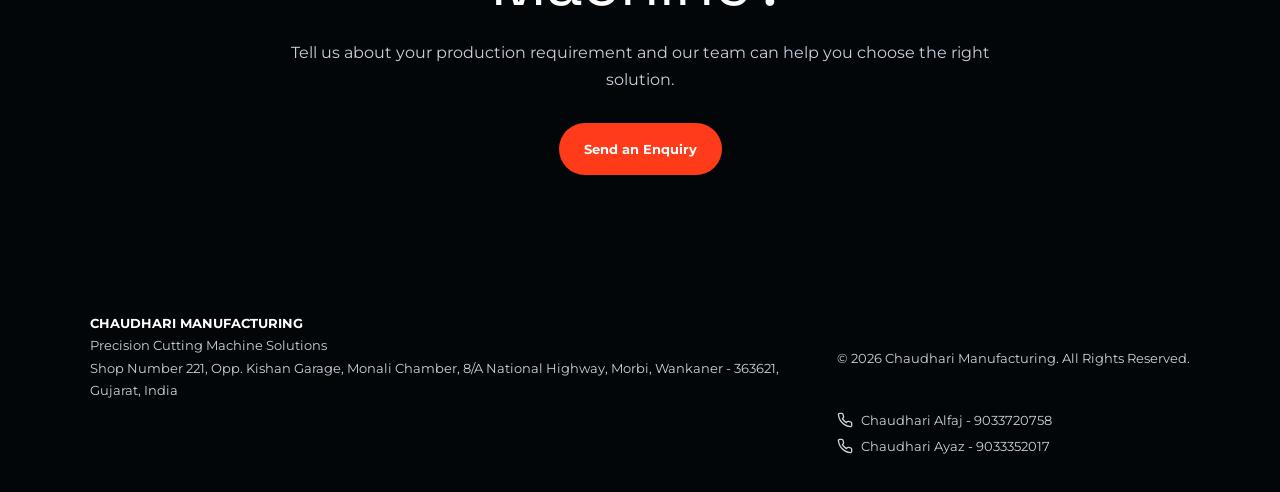
==== commit fdd939d2: "Update index.html" ====
--- a/index.html
+++ b/index.html
@@ -1,181 +1,590 @@
 <!doctype html>
 <html lang="en">
-  <head>
-    <meta charset="UTF-8" />
-    <meta name="viewport" content="width=device-width, initial-scale=1.0" />
-    <meta
-      name="description"
-      content="Chaudhari Manufacturing builds precision processing machines for modern production lines."
-    />
-    <title>Chaudhari Manufacturing | Precision Processing Machines</title>
-    <link rel="preconnect" href="https://chaudhari-manufacturing-backend.onrender.com" crossorigin />
-    <link rel="preconnect" href="https://fonts.googleapis.com" />
-    <link rel="preconnect" href="https://fonts.gstatic.com" crossorigin />
+
+<head>
+    <meta charset="utf-8">
+    <meta name="viewport" content="width=device-width, initial-scale=1">
+
+    <title>Chaudhari Manufacturing</title>
+
+    <!-- Main CSS -->
+    <link rel="stylesheet" href="css/style.css?v=visible-content-1">
+    <link rel="stylesheet" href="css/fixed-layout.css?v=all-page-menu-3">
+    <link rel="stylesheet" href="css/home-hero-layout.css?v=home-menu-3">
+
+    <!-- Google Fonts -->
+    <link rel="preconnect" href="https://fonts.googleapis.com">
+    <link rel="preconnect" href="https://fonts.gstatic.com" crossorigin>
+
     <link
-      href="https://fonts.googleapis.com/css2?family=Manrope:wght@400;500;600;700;800&display=swap"
-      rel="stylesheet"
-    />
-    <link rel="stylesheet" href="styles.css" />
-  </head>
-  <body>
-    <div class="site-shell">
-      <header class="site-header">
-        <a class="brand" href="#top" aria-label="Chaudhari Manufacturing home">
-          <span class="brand-name">CHAUDHARI</span>
-          <span class="brand-subtitle">MANUFACTURING</span>
+        href="https://fonts.googleapis.com/css2?family=Montserrat:wght@400;500;600;700;800&family=Space+Grotesk:wght@400;500;600;700&display=swap"
+        rel="stylesheet">
+</head>
+
+<body>
+
+    <!-- ================================
+         NAVBAR
+    ================================= -->
+
+    <header class="navbar home-navbar">
+
+        <a href="index.html" class="brand">
+            <img class="brand-logo" src="assets/images/Gemini_Generated_Image_hm205phm205phm20.png"
+                alt="Chaudhari Manufacturing logo">
         </a>
 
-        <button class="menu-toggle" type="button" aria-expanded="false" aria-controls="main-nav">
-          <span></span>
-          <span></span>
-          <span></span>
-          <span class="sr-only">Toggle navigation</span>
+        <button class="menu-toggle home-menu-toggle" type="button" aria-label="Open navigation menu"
+            aria-controls="homeNavigation" aria-expanded="false">
+            <svg viewBox="0 0 24 24" aria-hidden="true">
+                <path d="M4 6h16M4 12h16M4 18h16"></path>
+            </svg>
         </button>
 
-        <nav class="main-nav" id="main-nav" aria-label="Main navigation">
-          <a class="active" href="#top">Home</a>
-          <a href="#about">About us</a>
-          <a href="#products">Our products</a>
-          <a href="#enquiry">Enquiry</a>
-          <a class="button button-small" href="#enquiry">Request a quote <span aria-hidden="true">→</span></a>
+        <nav class="nav-links" id="homeNavigation" aria-label="Main navigation">
+            <a href="index.html" class="active">
+                <svg viewBox="0 0 24 24" aria-hidden="true"><path d="m3 10 9-7 9 7v10a1 1 0 0 1-1 1h-5v-7H9v7H4a1 1 0 0 1-1-1z"></path></svg>
+                <span>HOME</span>
+            </a>
+            <a href="about.html">
+                <svg viewBox="0 0 24 24" aria-hidden="true"><circle cx="12" cy="8" r="4"></circle><path d="M4 21a8 8 0 0 1 16 0"></path></svg>
+                <span>ABOUT US</span>
+            </a>
+            <a href="products.html">
+                <svg viewBox="0 0 24 24" aria-hidden="true"><path d="M3 7h18l-2 14H5L3 7z"></path><path d="M8 7a4 4 0 0 1 8 0"></path></svg>
+                <span>OUR PRODUCTS</span>
+            </a>
+            <a href="enquiry.html">
+                <svg viewBox="0 0 24 24" aria-hidden="true"><path d="M4 5h16v14H4z"></path><path d="m4 7 8 6 8-6"></path></svg>
+                <span>ENQUIRY</span>
+            </a>
         </nav>
-      </header>
-
-      <main id="top">
-        <section class="hero" aria-labelledby="hero-title">
-          <div class="hero-copy">
-            <p class="eyebrow">Precision engineering for industry</p>
-            <h1 id="hero-title">From idea to <span>precision.</span></h1>
-            <p class="hero-text">
-              Reliable machinery, thoughtful design, and dependable support for the production lines that keep business moving.
-            </p>
-            <div class="hero-actions">
-              <a class="button" href="#products">Explore our machines <span aria-hidden="true">→</span></a>
-              <a class="text-link" href="#about">Discover Chaudhari <span aria-hidden="true">↗</span></a>
-            </div>
-          </div>
-
-          <div class="hero-visual" aria-label="Connected collage of industrial machinery and manufacturing technology">
-            <div class="collage-grid" aria-hidden="true"></div>
-
-            <figure class="collage-panel collage-panel--top">
-              <img
-                src="https://images.unsplash.com/photo-1581092160607-ee22621dd758?auto=format&fit=crop&w=1000&q=85"
-                alt=""
-              />
-              <figcaption>ENGINEERED TO MOVE</figcaption>
+
+    </header>
+
+
+    <!-- ================================
+         HERO SECTION
+    ================================= -->
+
+    <section class="hero reference-hero">
+        <div class="hero-panel"></div>
+
+        <div class="hero-content">
+            <p class="eyebrow">PRECISION <span>•</span> INNOVATION <span>•</span> RELIABILITY</p>
+            <h1><span>FROM IDEA TO</span><strong>PRECISION</strong></h1>
+            <p class="hero-description">Advanced cutting machines engineered for efficient, accurate and reliable
+                processing of betelnuts and almonds.</p>
+            <div class="hero-buttons">
+                <a href="products.html" class="primary-button">Explore Machines <span></span></a>
+                <a href="https://wa.me/919033720758" class="secondary-button">Contact Us</a>
+            </div>
+        </div>
+
+        <div class="hero-machine-collage" role="group" aria-label="Chaudhari Manufacturing machine collection">
+            <figure class="hero-scene">
+                <img src="assets/images/625b923e-db57-459b-8cfc-a887c485758e.png"
+                    alt="Chaudhari precision cutting machine mechanism" fetchpriority="high">
             </figure>
-
-            <figure class="collage-panel collage-panel--left">
-              <img
-                src="https://images.unsplash.com/photo-1581092335397-9583eb92d232?auto=format&fit=crop&w=900&q=85"
-                alt=""
-              />
-              <figcaption>PEOPLE + PROCESS</figcaption>
+            <figure class="hero-scene">
+                <img src="assets/images/54ee9186-c47a-4a65-8995-863272816300.png"
+                    alt="Orange industrial cutting machine">
             </figure>
-
-            <figure class="collage-panel collage-panel--main">
-              <img
-                src="https://images.unsplash.com/photo-1565610222536-ef125c59da2e?auto=format&fit=crop&w=1400&q=85"
-                alt=""
-              />
-              <div class="collage-panel__wash"></div>
-              <figcaption><strong>CM / 01</strong><span>PRECISION SYSTEMS</span></figcaption>
+            <figure class="hero-scene">
+                <img src="assets/images/947418eb-9873-41ce-8302-8c2256c72f1d.png"
+                    alt="Precision cutting machine in a factory setting">
             </figure>
-
-            <figure class="collage-panel collage-panel--right">
-              <img
-                src="https://images.unsplash.com/photo-1537462715879-360eeb61a0ad?auto=format&fit=crop&w=900&q=85"
-                alt=""
-              />
-              <figcaption>CONNECTED TECHNOLOGY</figcaption>
+            <figure class="hero-scene">
+                <img src="assets/images/de5fbc53-f5bd-45a6-adb1-28283e892226.png"
+                    alt="Blue industrial processing machine">
             </figure>
-
-            <figure class="collage-panel collage-panel--bottom">
-              <img
-                src="https://images.unsplash.com/photo-1579820010410-c10411aaaa88?auto=format&fit=crop&w=1000&q=85"
-                alt=""
-              />
-              <figcaption>BUILT FOR OUTPUT</figcaption>
-            </figure>
-
-            <span class="collage-accent collage-accent--bar" aria-hidden="true"></span>
-            <span class="collage-accent collage-accent--line" aria-hidden="true"></span>
-            <span class="collage-accent collage-accent--square" aria-hidden="true"></span>
-            <span class="collage-mark" aria-hidden="true">CM<span>+</span></span>
-          </div>
-        </section>
-
-        <section class="trust-strip" aria-label="Company capabilities">
-          <p>Trusted production partner</p>
-          <div class="trust-items">
-            <span>15+ years of expertise</span>
-            <span>Built in India</span>
-            <span>Service-led support</span>
-          </div>
-        </section>
-
-        <section class="intro-section section-light" id="about" aria-labelledby="about-title">
-          <div class="section-heading">
-            <p class="eyebrow eyebrow-dark">About Chaudhari Manufacturing</p>
-            <h2 id="about-title">Strong machines.<br /><span>Sharper outcomes.</span></h2>
-          </div>
-          <div class="intro-copy">
+        </div>
+    </section>
+
+
+    <!-- ================================
+         INTRO SECTION
+    ================================= -->
+
+    <section class="section intro">
+
+        <div class="section-heading reveal">
+
+            <p class="eyebrow">
+                CHAUDHARI MANUFACTURING
+            </p>
+
+            <h2>
+                Engineering Machines That Matter
+            </h2>
+
             <p>
-              We design and manufacture dependable processing equipment for teams that value precision, throughput, and long-term performance.
-            </p>
-            <a class="dark-link" href="#enquiry">Talk to our team <span aria-hidden="true">→</span></a>
-          </div>
-        </section>
-
-        <section class="catalog section-light" id="products" aria-labelledby="catalog-title">
-          <div class="catalog-heading">
-            <div>
-              <p class="eyebrow eyebrow-dark">Our product catalog</p>
-              <h2 id="catalog-title">Precision machines for <span>better processing</span></h2>
-            </div>
-            <p class="catalog-note">Search, filter and explore our manufacturing solutions.</p>
-          </div>
-
-          <div class="catalog-controls">
-            <label class="search-box" for="product-search">
-              <span class="search-icon" aria-hidden="true"></span>
-              <span class="sr-only">Search products</span>
-              <input id="product-search" type="search" placeholder="Search by product name, keyword or category..." autocomplete="off" />
-            </label>
-            <div class="filter-row" role="group" aria-label="Filter products">
-              <button class="filter-chip active" type="button" data-filter="All">All</button>
-              <button class="filter-chip" type="button" data-filter="Betelnut">Betelnut</button>
-              <button class="filter-chip" type="button" data-filter="Almond">Almond</button>
-              <button class="filter-chip" type="button" data-filter="Processing">Processing</button>
-            </div>
-          </div>
-
-          <div class="product-grid" id="product-grid" aria-live="polite" aria-busy="true"></div>
-          <p class="empty-state" id="empty-state" hidden>No products found. Try another search.</p>
-        </section>
-
-        <section class="enquiry-section" id="enquiry" aria-labelledby="enquiry-title">
-          <div>
-            <p class="eyebrow">Have a production challenge?</p>
-            <h2 id="enquiry-title">Let’s build the<br /><span>right solution.</span></h2>
-          </div>
-          <a class="button button-light" href="mailto:hello@chaudharimanufacturing.com">Start an enquiry <span aria-hidden="true">→</span></a>
-        </section>
-      </main>
-
-      <footer class="site-footer">
-        <div>
-          <span class="footer-brand">CHAUDHARI MANUFACTURING</span>
-          <span>Precision cutting machine solutions</span>
-        </div>
-        <span>© 2026 Chaudhari Manufacturing. All rights reserved.</span>
-      </footer>
-    </div>
-    <dialog class="product-dialog" id="product-dialog" aria-label="Product details">
-      <div class="product-dialog__content" id="product-dialog-content"></div>
-    </dialog>
-    <script src="api.js"></script>
-    <script src="script.js"></script>
-  </body>
+                We manufacture specialized food-processing machinery
+                focused on precision cutting, productivity and
+                dependable operation.
+            </p>
+
+        </div>
+
+
+        <div class="info-panel reveal">
+
+            <h3>
+                Built for Better Processing
+            </h3>
+
+            <p>
+                Our practical machine solutions are designed for
+                businesses that need consistent cutting performance,
+                robust construction and easy operation.
+            </p>
+
+            <a class="text-link" href="about.html">
+                Learn more about us →
+            </a>
+
+        </div>
+
+    </section>
+
+
+    <!-- ================================
+         PRODUCTS SECTION
+    ================================= -->
+
+    <section class="section">
+
+        <div class="section-heading reveal">
+
+            <p class="eyebrow">
+                OUR MACHINES
+            </p>
+
+            <h2>
+                Machines in Motion
+            </h2>
+
+            <p>
+                Purpose-built cutting solutions designed for
+                consistent, high-quality processing.
+            </p>
+
+        </div>
+
+
+        <div class="product-grid" id="homeProductGrid">
+
+            <article class="product-card reveal">
+
+                <img class="betelnut-product-image"
+                    src="assets/images/947418eb-9873-41ce-8302-8c2256c72f1d.png"
+                    alt="Betelnut machine">
+
+                <div class="card-body">
+
+                    <h3>
+                        Betelnut Cutting Machine
+                    </h3>
+
+                    <p>
+                        Designed for precise and consistent supari cutting, featuring a 0.5 HP single-phase motor and a production capacity of 10 kg/hr. Ideal for reliable, semi-automatic operation.
+                    </p>
+
+                    <a class="btn btn-small"
+                       href="betelnut-models.html">
+                        See Details
+                    </a>
+
+                </div>
+
+            </article>
+
+
+            <article class="product-card reveal">
+
+                <img class="betelnut-product-image"
+                    src="assets/images/de5fbc53-f5bd-45a6-adb1-28283e892226.png"
+                    alt="Almond machine">
+
+                <div class="card-body">
+
+                    <h3>
+                        Almond Cutting Machine
+                    </h3>
+
+                    <p>
+                        Engineered for uniform almond slicing with consistent performance and efficient processing. Available in models with production capacities of 15–22 kg/hr to suit different processing needs.
+                    </p>
+
+                    <a class="btn btn-small"
+                       href="almond-cutting-machine.html">
+                        See Details
+                    </a>
+
+                </div>
+
+            </article>
+
+        </div>
+
+    </section>
+
+
+    <!-- ================================
+         CAPABILITIES
+    ================================= -->
+
+    <section class="section capabilities">
+
+        <div class="section-heading">
+
+            <p class="eyebrow">
+                OUR CAPABILITIES
+            </p>
+
+            <h2>
+                Built Around Industrial Performance
+            </h2>
+
+        </div>
+
+
+        <div class="capability-grid">
+
+            <div class="cap-card reveal">
+
+                <span>⚙️</span>
+
+                <h3>
+                    Precision Manufacturing
+                </h3>
+
+                <p>
+                    Careful engineering for consistent performance.
+                </p>
+
+            </div>
+
+
+            <div class="cap-card reveal">
+
+                <span>🏭</span>
+
+                <h3>
+                    Industrial Production
+                </h3>
+
+                <p>
+                    Robust solutions for production environments.
+                </p>
+
+            </div>
+
+
+            <div class="cap-card reveal">
+
+                <span>🛠️</span>
+
+                <h3>
+                    Custom Solutions
+                </h3>
+
+                <p>
+                    Configurations for specific requirements.
+                </p>
+
+            </div>
+
+
+            <div class="cap-card reveal">
+
+                <span>✓</span>
+
+                <h3>
+                    Quality Control
+                </h3>
+
+                <p>
+                    Attention to construction and reliability.
+                </p>
+
+            </div>
+
+        </div>
+
+    </section>
+
+
+    <!-- ================================
+         TECHNOLOGY
+    ================================= -->
+
+    <section class="technology">
+
+        <div class="technology-content reveal">
+
+            <p class="eyebrow">
+                TECHNOLOGY & INNOVATION
+            </p>
+
+            <h2>
+                Smart Thinking. Practical Engineering.
+            </h2>
+
+            <p>
+                Modern manufacturing practices,
+                automation-focused thinking and continuous
+                improvement support efficient operations.
+            </p>
+
+        </div>
+
+    </section>
+
+
+    <!-- ================================
+         COMPANY STATISTICS
+    ================================= -->
+
+    <section class="section">
+
+        <div class="section-heading">
+
+            <p class="eyebrow">
+                COMPANY STATISTICS
+            </p>
+
+            <h2>
+                Numbers That Define Us
+            </h2>
+
+        </div>
+
+
+        <div class="stats-grid">
+
+            <div class="stat reveal">
+
+                <strong
+                    data-stat="years_experience"
+                    data-target="15"
+                    data-suffix="+">
+                    0
+                </strong>
+
+                <span>
+                    Years Experience
+                </span>
+
+            </div>
+
+
+            <div class="stat reveal">
+
+                <strong
+                    data-stat="machines_delivered"
+                    data-target="2000"
+                    data-suffix="+">
+                    0
+                </strong>
+
+                <span>
+                    Machines Delivered
+                </span>
+
+            </div>
+
+
+            <div class="stat reveal">
+
+                <strong
+                    data-stat="number_of_clients"
+                    data-target="2000"
+                    data-suffix="+">
+                    0
+                </strong>
+
+                <span>
+                    Happy Clients
+                </span>
+
+            </div>
+
+
+            <div class="stat reveal">
+
+                <strong
+                    data-target="24"
+                    data-suffix="/7">
+                    0
+                </strong>
+
+                <span>
+                    Production Support
+                </span>
+
+            </div>
+
+        </div>
+
+    </section>
+
+
+    <!-- ================================
+         LATEST UPDATES
+    ================================= -->
+
+    <section class="section">
+
+        <div class="section-heading">
+
+            <p class="eyebrow">
+                LATEST UPDATES
+            </p>
+
+            <h2>
+                What's Happening
+            </h2>
+
+        </div>
+
+
+        <div class="update-grid">
+
+            <article class="update-card reveal">
+
+                <span>01</span>
+
+                <h3>
+                    Product Development
+                </h3>
+
+                <p>
+                    Continuous improvement of practical
+                    processing solutions.
+                </p>
+
+            </article>
+
+
+            <article class="update-card reveal">
+
+                <span>02</span>
+
+                <h3>
+                    Quality Focus
+                </h3>
+
+                <p>
+                    Reliable components and consistent workmanship.
+                </p>
+
+            </article>
+
+
+            <article class="update-card reveal">
+
+                <span>03</span>
+
+                <h3>
+                    Customer Support
+                </h3>
+
+                <p>
+                    Find a machine solution suited to
+                    your requirements.
+                </p>
+
+            </article>
+
+        </div>
+
+    </section>
+
+
+    <!-- ================================
+         CTA
+    ================================= -->
+
+    <section class="cta">
+
+        <p class="eyebrow">
+            LET'S WORK TOGETHER
+        </p>
+
+        <h2>
+            Looking for the Right Cutting Machine?
+        </h2>
+
+        <p>
+            Tell us about your production requirement and
+            our team can help you choose the right solution.
+        </p>
+
+        <a
+            class="btn btn-primary"
+            href="enquiry.html">
+            Send an Enquiry
+        </a>
+
+    </section>
+
+
+    <!-- ================================
+         FOOTER
+    ================================= -->
+
+    <footer>
+
+        <div class="footer-company-info">
+
+            <b>
+                CHAUDHARI MANUFACTURING
+            </b>
+
+            <span>
+                Precision Cutting Machine Solutions
+            </span>
+
+            <span>
+                Shop Number 221, Opp. Kishan Garage, Monali Chamber, 8/A National Highway,
+                Morbi, Wankaner - 363621, Gujarat, India
+            </span>
+
+        </div>
+
+        <div class="footer-contacts" aria-label="Call our team">
+            <a href="tel:+919033720758">
+                <svg aria-hidden="true" viewBox="0 0 24 24" width="16" height="16" fill="none" stroke="currentColor"
+                    stroke-width="2" stroke-linecap="round" stroke-linejoin="round">
+                    <path d="M22 16.92v3a2 2 0 0 1-2.18 2 19.79 19.79 0 0 1-8.63-3.07 19.5 19.5 0 0 1-6-6A19.79 19.79 0 0 1 2.12 4.2 2 2 0 0 1 4.11 2h3a2 2 0 0 1 2 1.72c.12.96.36 1.9.7 2.8a2 2 0 0 1-.45 2.11L8.09 9.91a16 16 0 0 0 6 6l1.27-1.27a2 2 0 0 1 2.11-.45c.9.34 1.84.58 2.8.7a2 2 0 0 1 1.73 2.03z"></path>
+                </svg>
+                <span>Chaudhari Alfaj - 9033720758</span>
+            </a>
+            <br>
+            <a href="tel:+919033352017">
+                <svg aria-hidden="true" viewBox="0 0 24 24" width="16" height="16" fill="none" stroke="currentColor"
+                    stroke-width="2" stroke-linecap="round" stroke-linejoin="round">
+                    <path d="M22 16.92v3a2 2 0 0 1-2.18 2 19.79 19.79 0 0 1-8.63-3.07 19.5 19.5 0 0 1-6-6A19.79 19.79 0 0 1 2.12 4.2 2 2 0 0 1 4.11 2h3a2 2 0 0 1 2 1.72c.12.96.36 1.9.7 2.8a2 2 0 0 1-.45 2.11L8.09 9.91a16 16 0 0 0 6 6l1.27-1.27a2 2 0 0 1 2.11-.45c.9.34 1.84.58 2.8.7a2 2 0 0 1 1.73 2.03z"></path>
+                </svg>
+                <span>Chaudhari Ayaz - 9033352017</span>
+            </a>
+        </div>
+        <p>
+           <br><br> © 2026 Chaudhari Manufacturing.
+            All Rights Reserved.
+        </p>
+    </footer>
+
+
+    <!-- ================================
+         JAVASCRIPT
+    ================================= -->
+
+    <script src="js/config.js"></script>
+
+    <script src="js/script.js?v=product-price-4"></script>
+
+</body>
+
 </html>
--- a/css/style.css
+++ b/css/style.css
@@ -0,0 +1,4491 @@
+@import url('https://fonts.googleapis.com/css2?family=Montserrat:wght@400;500;600;700;800&family=Space+Grotesk:wght@400;500;700&display=swap');
+
+:root {
+  --dark: #05080d;
+  --navy: #0d1b2a;
+  --blue: #173a5b;
+  --accent: #ff3b19;
+  --text: #17202b;
+  --muted: #5d6875;
+  --light: #f4f6f9;
+  --line: #dce2ea
+}
+
+* {
+  box-sizing: border-box
+}
+
+html {
+  scroll-behavior: smooth
+}
+
+body {
+  margin: 0;
+  font-family: Montserrat, Arial, sans-serif;
+  color: var(--text);
+  line-height: 1.7
+}
+
+.navbar {
+  height: 82px;
+  background: #07101a;
+  color: #fff;
+  display: flex;
+  align-items: center;
+  padding: 0 7%;
+  position: sticky;
+  top: 0;
+  z-index: 50;
+  justify-content: space-between
+}
+
+/* =========================
+   BRAND LOGO
+========================= */
+
+.brand {
+  display: flex;
+  align-items: center;
+  gap: 10px;
+}
+
+.brand img {
+  width: 80px;
+  height: 80px;
+  object-fit: contain;
+  display: block;
+}
+
+.brand span {
+  display: block;
+}
+
+.brand small {
+  display: block;
+}
+
+.brand {
+  color: #fff;
+  text-decoration: none;
+  font-weight: 800;
+  display: flex;
+  flex-direction: column;
+  line-height: 1
+}
+
+.brand span {
+  font-size: 1.45rem
+}
+
+.brand small {
+  font-size: .58rem;
+  letter-spacing: 3px;
+  color: var(--accent);
+  margin-top: 7px
+}
+
+.nav-links {
+  display: flex;
+  gap: 28px;
+  align-items: center
+}
+
+.nav-links a {
+  color: #e7edf4;
+  text-decoration: none;
+  text-transform: uppercase;
+  font-weight: 700;
+  font-size: .8rem
+}
+
+.nav-links a:hover,
+.nav-links .active {
+  color: var(--accent)
+}
+
+.nav-quote {
+  background: var(--accent);
+  padding: 10px 16px;
+  border-radius: 5px;
+  color: #fff !important
+}
+
+.menu-toggle {
+  display: none;
+  background: none;
+  border: 0;
+  color: #fff;
+  font-size: 1.6rem
+}
+
+.hero {
+  min-height: 650px;
+  background: var(--dark);
+  color: #fff;
+  display: flex;
+  align-items: center;
+  padding: 70px 7%;
+  gap: 45px;
+  position: relative;
+  overflow: hidden
+}
+
+.hero:before {
+  content: '';
+  position: absolute;
+  left: -10%;
+  top: 20%;
+  width: 68%;
+  height: 80%;
+  background: linear-gradient(135deg, #315b80, #102034);
+  clip-path: polygon(0 0, 100% 30%, 70% 100%, 0 85%);
+  opacity: .8
+}
+
+.hero-content {
+  width: 56%;
+  z-index: 1
+}
+
+.eyebrow {
+  font-size: .72rem;
+  letter-spacing: 5px;
+  color: var(--accent);
+  font-weight: 800;
+  margin: 0 0 15px
+}
+
+.hero h1,
+.page-hero h1 {
+  font-family: 'Space Grotesk';
+  font-size: clamp(3rem, 6vw, 6rem);
+  line-height: 1;
+  margin: 0 0 24px;
+  font-weight: 400
+}
+
+.hero h1 strong {
+  display: block;
+  color: #65a8e2
+}
+
+.hero p:not(.eyebrow) {
+  font-size: 1.1rem;
+  color: #d5dce5;
+  max-width: 700px
+}
+
+.hero-image {
+  width: 40%;
+  z-index: 1
+}
+
+.hero-image img {
+  width: 100%;
+  height: 360px;
+  object-fit: cover;
+  border-radius: 32px
+}
+
+.hero-buttons {
+  display: flex;
+  gap: 15px;
+  margin-top: 30px
+}
+
+.btn {
+  display: inline-block;
+  text-decoration: none;
+  border: 0;
+  padding: 14px 25px;
+  border-radius: 28px;
+  font-family: inherit;
+  font-weight: 700;
+  cursor: pointer;
+  transition: .3s
+}
+
+.btn:hover {
+  transform: translateY(-3px)
+}
+
+.btn-primary {
+  background: #FF3B19;
+  color: #fff
+}
+
+.btn-primary:hover {
+  background: #d93216;
+}
+
+.btn-outline {
+  border: 1px solid #FF3B19;
+  background: #FF3B19;
+  color: #fff
+}
+
+.btn-outline:hover {
+  background: #d93216;
+  border-color: #FF3B19;
+  color: #fff;
+}
+
+.btn-small {
+  background:#08243A;
+  color: #fff;
+  padding: 11px 20px
+}
+
+.section {
+  padding: 90px 8%
+}
+
+.section-heading {
+  text-align: center;
+  max-width: 900px;
+  margin: 0 auto 45px
+}
+
+.section-heading h2,
+.split h2,
+.contact-info h2 {
+  font-family: 'Space Grotesk';
+  font-size: clamp(2.2rem, 4vw, 4rem);
+  line-height: 1.15;
+  margin: 0 0 15px;
+  font-weight: 500
+}
+
+.section-heading>p:last-child {
+  color: var(--muted)
+}
+
+.intro {
+  background: #f7f8fa
+}
+
+.info-panel {
+  max-width: 1100px;
+  margin: auto;
+  padding: 40px;
+  border: 1px solid #c9d8e8;
+  border-radius: 28px;
+  background: linear-gradient(135deg, #edf4fc, #fff)
+}
+
+.info-panel h3 {
+  font-size: 1.8rem;
+  margin: 0
+}
+
+.text-link {
+  color: var(--accent);
+  font-weight: 700;
+  text-decoration: none
+}
+
+.product-grid,
+.catalog-grid {
+  display: grid;
+  grid-template-columns: repeat(2, 1fr);
+  gap: 30px;
+  max-width: 1200px;
+  margin: auto
+}
+
+.product-card,
+.catalog-card {
+  border: 1px solid var(--line);
+  border-radius: 26px;
+  overflow: hidden;
+  background: #fff;
+  box-shadow: 0 12px 30px #10203012;
+  transition: .3s
+}
+
+.catalog-card {
+  cursor: pointer;
+}
+
+.catalog-card:focus-visible {
+  outline: 3px solid var(--accent);
+  outline-offset: 3px;
+}
+
+.product-card:hover,
+.catalog-card:hover,
+.cap-card:hover,
+.update-card:hover {
+  transform: translateY(-7px);
+  box-shadow: 0 20px 40px #10203020
+}
+
+.product-card img {
+  width: 100%;
+  height: 300px;
+  object-fit: cover
+}
+
+.product-card .betelnut-product-image {
+  object-fit: contain;
+  background: #f4f6f9;
+}
+
+.product-card .category-product-image {
+  object-fit: contain;
+  padding: 18px;
+  background: #f4f6f9;
+}
+
+.card-body {
+  padding: 25px
+}
+
+.card-body h3 {
+  margin: 0;
+  color: #c33a1c;
+  font-size: 1.5rem
+}
+
+.product-card .category-product-model {
+  display: block;
+  margin-top: 5px;
+  color: #5D6875;
+  font-size: .85rem;
+  font-weight: 700
+}
+
+.card-body p {
+  color: var(--muted)
+}
+
+.capabilities {
+  background: #f3f5f8
+}
+
+.capability-grid {
+  display: grid;
+  grid-template-columns: repeat(4, 1fr);
+  gap: 18px
+}
+
+.cap-card {
+  padding: 28px;
+  background: #fff;
+  border: 1px solid var(--line);
+  border-radius: 18px;
+  transition: .3s
+}
+
+.cap-card span {
+  font-size: 2rem
+}
+
+.cap-card h3 {
+  margin: 12px 0 5px
+}
+
+.cap-card p {
+  font-size: .9rem;
+  color: var(--muted)
+}
+
+.technology {
+  background: linear-gradient(110deg, #07111b, #142c43);
+  color: #fff;
+  text-align: center;
+  padding: 90px 10%
+}
+
+.technology-content {
+  max-width: 850px;
+  margin: auto
+}
+
+.technology h2 {
+  font-family: 'Space Grotesk';
+  font-size: clamp(2.2rem, 4vw, 4rem);
+  margin: 0
+}
+
+.technology p:not(.eyebrow) {
+  color: #c6d0db
+}
+
+.stats-grid {
+  display: grid;
+  grid-template-columns: repeat(4, 1fr);
+  max-width: 1100px;
+  margin: auto
+}
+
+.stat {
+  text-align: center;
+  border-right: 1px solid var(--line);
+  padding: 20px
+}
+
+.stat:last-child {
+  border: 0
+}
+
+.stat strong {
+  display: block;
+  font-family: 'Space Grotesk';
+  font-size: 3.2rem;
+  color: var(--blue)
+}
+
+.stat span {
+  font-size: .82rem;
+  color: var(--muted)
+}
+
+.update-grid {
+  display: grid;
+  grid-template-columns: repeat(3, 1fr);
+  gap: 20px
+}
+
+.update-card {
+  border: 1px solid var(--line);
+  border-radius: 18px;
+  padding: 28px;
+  transition: .3s
+}
+
+.update-card span {
+  font-size: 2rem;
+  color: var(--accent);
+  font-weight: 800
+}
+
+.update-card p {
+  color: var(--muted)
+}
+
+.cta {
+  background: #030609;
+  color: #fff;
+  text-align: center;
+  padding: 95px 8%
+}
+
+.cta h2 {
+  font-family: 'Space Grotesk';
+  font-size: clamp(2.5rem, 5vw, 5rem);
+  font-weight: 400;
+  line-height: 1.1;
+  margin: 10px
+}
+
+.cta>p:not(.eyebrow) {
+  color: #c7d0db;
+  max-width: 700px;
+  margin: 20px auto 30px
+}
+
+footer {
+  background: #030609;
+  color: #cbd3dc;
+  padding: 32px 7%;
+  display: grid;
+  grid-template-columns: minmax(0, 1fr) auto;
+  grid-template-areas:
+    "brand copyright"
+    ". contacts";
+  column-gap: 24px;
+  row-gap: 8px;
+  align-items: start;
+  font-size: .82rem
+}
+
+footer > div:first-child {
+  grid-area: brand;
+  display: flex;
+  flex-direction: column
+}
+
+.footer-company-info {
+  padding-top: 10px
+}
+
+footer > p {
+  grid-area: copyright;
+  margin: 0
+}
+
+footer b {
+  color: #fff
+}
+
+.footer-contacts {
+  grid-area: contacts;
+  gap: 8px
+}
+
+.footer-contacts a {
+  align-items: center;
+  color: inherit;
+  display: inline-flex;
+  gap: 8px;
+  text-decoration: none
+}
+
+.footer-contacts a:hover {
+  color: #fff
+}
+
+.footer-contacts svg {
+  flex: 0 0 16px
+}
+
+.page-hero {
+  background: linear-gradient(135deg, #09121d, #17334e);
+  color: #fff;
+  text-align: center;
+  padding: 90px 7%
+}
+
+.page-hero h1 {
+  font-size: clamp(3rem, 5vw, 5rem)
+}
+
+.page-hero h1 strong {
+  color: #65a8e2
+}
+
+.page-hero>p:last-child {
+  color: #c9d2dc
+}
+
+.split {
+  display: grid;
+  grid-template-columns: 1fr 1fr;
+  gap: 55px;
+  align-items: center
+}
+
+.split p {
+  color: var(--muted)
+}
+
+.rounded-image {
+  width: 100%;
+  height: 390px;
+  object-fit: cover;
+  border-radius: 28px
+}
+
+.cert-grid {
+  display: grid;
+  grid-template-columns: repeat(3, 1fr);
+  gap: 20px;
+  max-width: 1000px;
+  margin: auto
+}
+
+.cert {
+  text-align: center;
+  border: 1px solid var(--line);
+  border-radius: 18px;
+  padding: 30px;
+  color: var(--accent);
+  font-size: 2rem
+}
+
+.cert h3 {
+  font-size: 1.1rem;
+  color: var(--text)
+}
+
+.cert p {
+  font-size: .85rem;
+  color: var(--muted)
+}
+
+.catalog-controls {
+  max-width: 1100px;
+  margin: auto auto 40px
+}
+
+.catalog-controls input {
+  width: 100%;
+  padding: 17px 20px;
+  border: 1px solid var(--line);
+  border-radius: 12px;
+  font: inherit
+}
+
+.filter-buttons {
+  display: flex;
+  gap: 10px;
+  flex-wrap: wrap;
+  margin-top: 15px
+}
+
+.filter {
+  border: 1px solid var(--line);
+  background: #fff;
+  padding: 9px 18px;
+  border-radius: 22px;
+  font: inherit;
+  cursor: pointer
+}
+
+.filter.active {
+  background: #17246d;
+  color: #fff
+}
+
+.catalog-grid {
+  grid-template-columns: repeat(2, 1fr);
+  gap: 30px
+}
+
+.catalog-card {
+  border-radius: 26px
+}
+
+.catalog-card img {
+  width: 100%;
+  height: 300px;
+  object-fit: contain;
+  padding: 18px;
+  background: #f4f6f9
+}
+
+.category-tag {
+  font-size: .7rem;
+  color: var(--accent);
+  font-weight: 800
+}
+
+.card-actions {
+  display: flex;
+  gap: 8px;
+  flex-wrap: wrap
+}
+
+.card-actions button,
+.quote-link {
+  border: 0;
+  background: #17246d;
+  color: #fff;
+  padding: 11px 20px;
+  border-radius: 28px;
+  font: inherit;
+  font-size: .78rem;
+  font-weight: 700;
+  cursor: pointer;
+  text-decoration: none
+}
+
+.card-actions button:hover,
+.quote-link:hover {
+  background: #24359a;
+  transform: translateY(-3px)
+}
+
+.quote-link {
+  background: var(--accent)
+}
+
+.catalog-card .card-body {
+  padding: 25px;
+}
+
+.catalog-card h3 {
+  margin: 8px 0 0;
+  color: #c33a1c;
+  font-size: 1.5rem;
+}
+
+.catalog-card p {
+  color: var(--muted);
+}
+
+.no-results {
+  display: none;
+  text-align: center;
+  color: var(--muted);
+  margin: 48px auto;
+  padding: 24px;
+  max-width: 560px;
+}
+
+.no-results-icon {
+  display: block;
+  width: 52px;
+  height: 52px;
+  margin: 0 auto 16px;
+  color: var(--accent);
+}
+
+.no-results p {
+  margin: 0;
+  font-size: 1.05rem;
+}
+
+.no-results strong {
+  color: var(--text);
+}
+
+.modal {
+  display: none;
+  position: fixed;
+  inset: 0;
+  background: #000b;
+  z-index: 100;
+  align-items: center;
+  justify-content: center;
+  padding: 20px
+}
+
+.modal.show {
+  display: flex
+}
+
+.modal-content {
+  background: #fff;
+  width: 100%;
+  max-width: 800px;
+  max-height: 90vh;
+  overflow: auto;
+  border-radius: 18px;
+  position: relative
+}
+
+.modal-close {
+  position: absolute;
+  right: 12px;
+  top: 10px;
+  width: 38px;
+  height: 38px;
+  border: 0;
+  border-radius: 50%;
+  font-size: 1.4rem;
+  cursor: pointer;
+  z-index: 2
+}
+
+.modal-product {
+  padding: 32px
+}
+
+.modal-product img {
+  width: 100%;
+  height: 280px;
+  object-fit: cover;
+  border-radius: 12px
+}
+
+.specs {
+  display: grid;
+  grid-template-columns: repeat(2, 1fr);
+  gap: 10px;
+  margin: 20px 0
+}
+
+.specs div {
+  background: #f3f5f8;
+  padding: 12px;
+  border-radius: 8px;
+  font-size: .85rem
+}
+
+.enquiry-layout {
+  display: grid;
+  grid-template-columns: 1fr 1.15fr;
+  gap: 55px;
+  background: #f6f8fb
+}
+
+.contact-info {
+  padding: 20px
+}
+
+.contact-info p:not(.eyebrow) {
+  color: var(--muted)
+}
+
+.contact-box {
+  background: #fff;
+  border-left: 3px solid var(--accent);
+  padding: 12px 17px;
+  margin: 18px 0;
+  display: flex;
+  flex-direction: column
+}
+
+.contact-box span {
+  font-size: .83rem;
+  color: var(--muted)
+}
+
+.enquiry-form {
+  background: #fff;
+  border: 1px solid var(--line);
+  padding: 32px;
+  border-radius: 18px
+}
+
+.enquiry-form label {
+  display: block;
+  font-size: .85rem;
+  font-weight: 700;
+  margin-bottom: 16px
+}
+
+.enquiry-form input,
+.enquiry-form select,
+.enquiry-form textarea {
+  width: 100%;
+  display: block;
+  margin-top: 6px;
+  padding: 12px;
+  border: 1px solid var(--line);
+  border-radius: 7px;
+  font: inherit
+}
+
+.product-field {
+  margin-bottom: 16px;
+}
+
+.product-multiselect {
+  position: relative;
+}
+
+.product-multiselect-toggle {
+  width: 100%;
+  margin-top: 6px;
+  padding: 12px;
+  border: 1px solid var(--line);
+  border-radius: 7px;
+  color: var(--text);
+  background: #fff;
+  font: inherit;
+  text-align: left;
+  cursor: pointer;
+}
+
+.product-multiselect-toggle::after {
+  content: "";
+  float: right;
+  width: 8px;
+  height: 8px;
+  margin: 5px 3px 0 0;
+  border-right: 2px solid currentColor;
+  border-bottom: 2px solid currentColor;
+  transform: rotate(45deg);
+}
+
+.product-multiselect-toggle[aria-expanded="true"]::after {
+  transform: rotate(225deg);
+}
+
+.product-options {
+  position: absolute;
+  z-index: 5;
+  top: calc(100% + 4px);
+  left: 0;
+  width: 100%;
+  max-height: 240px;
+  overflow-y: auto;
+  padding: 6px;
+  border: 1px solid var(--line);
+  border-radius: 7px;
+  background: #fff;
+  box-shadow: 0 8px 20px #10203020;
+}
+
+.product-options[hidden] {
+  display: none;
+}
+
+.enquiry-form .product-option {
+  display: flex;
+  align-items: center;
+  gap: 10px;
+  margin: 0;
+  padding: 8px;
+  border-radius: 5px;
+  font-size: .85rem;
+  font-weight: 500;
+  cursor: pointer;
+}
+
+.enquiry-form .product-option:hover {
+  background: var(--light);
+}
+
+.enquiry-form .product-option input[type="checkbox"] {
+  flex: 0 0 18px;
+  width: 18px;
+  height: 18px;
+  margin: 0;
+}
+
+#locationAutocomplete {
+  width: 100%;
+  margin-top: 6px;
+}
+
+#locationAutocomplete[hidden],
+#locationHint[hidden] {
+  display: none;
+}
+
+#locationAutocomplete gmp-place-autocomplete {
+  display: block;
+  width: 100%;
+  border: 0;
+  border-radius: 7px;
+  background-color: transparent;
+  color: var(--text);
+  font-family: inherit;
+}
+
+#locationAutocomplete gmp-place-autocomplete::part(input) {
+  width: 100%;
+  min-height: 48px;
+  padding: 12px;
+  border: 1px solid var(--line);
+  border-radius: 7px;
+  color: var(--text);
+  font: inherit;
+}
+
+.location-hint {
+  display: block;
+  margin-top: 5px;
+  color: var(--muted);
+  font-size: .75rem;
+  font-weight: 400;
+}
+
+.error {
+  color: #c82020;
+  font-size: .75rem
+}
+
+.success-message {
+  color: #16803c;
+  font-weight: 700
+}
+
+.submit-btn {
+  width: 100%
+}
+
+.reveal {
+  transition: .7s
+}
+
+body.reveal-ready .reveal:not(.visible) {
+  opacity: 0;
+  transform: translateY(22px)
+}
+
+.reveal.visible {
+  opacity: 1;
+  transform: none
+}
+
+@media(max-width:900px) {
+  .menu-toggle {
+    display: block
+  }
+
+  .nav-links {
+    display: none;
+    position: absolute;
+    top: 82px;
+    left: 0;
+    right: 0;
+    background: #07101a;
+    flex-direction: column;
+    align-items: stretch;
+    padding: 20px
+  }
+
+  .nav-links.show {
+    display: flex
+  }
+
+  .hero {
+    flex-direction: column
+  }
+
+  .hero-content,
+  .hero-image {
+    width: 100%
+  }
+
+  .capability-grid {
+    grid-template-columns: repeat(2, 1fr)
+  }
+
+  .catalog-grid {
+    grid-template-columns: repeat(2, 1fr)
+  }
+
+  .split,
+  .enquiry-layout {
+    grid-template-columns: 1fr
+  }
+}
+
+@media(max-width:600px) {
+  .section {
+    padding: 65px 6%
+  }
+
+  .product-grid,
+  .update-grid,
+  .cert-grid,
+  .catalog-grid,
+  .capability-grid,
+  .stats-grid {
+    grid-template-columns: 1fr
+  }
+
+  .stat {
+    border-right: 0;
+    border-bottom: 1px solid var(--line)
+  }
+
+  .hero {
+    padding: 70px 6%
+  }
+
+  .hero-buttons {
+    flex-direction: column;
+    align-items: flex-start
+  }
+
+  .hero-image img {
+    height: 260px
+  }
+
+  .specs {
+    grid-template-columns: 1fr
+  }
+
+  footer {
+    grid-template-columns: minmax(0, 1fr);
+    grid-template-areas:
+      "brand"
+      "copyright"
+      "contacts";
+    row-gap: 15px
+  }
+}
+
+
+/* --- Minimal responsive hardening --- */
+html,
+body {
+  max-width: 100%;
+  overflow-x: hidden;
+}
+
+img {
+  max-width: 100%;
+}
+
+button,
+input,
+select,
+textarea {
+  max-width: 100%;
+}
+
+@media (max-width: 1024px) {
+  .navbar {
+    padding-left: 5%;
+    padding-right: 5%;
+  }
+
+  .hero {
+    padding-left: 6%;
+    padding-right: 6%;
+  }
+
+  .section {
+    padding-left: 6%;
+    padding-right: 6%;
+  }
+
+  .capability-grid {
+    grid-template-columns: repeat(2, minmax(0, 1fr));
+  }
+
+  .catalog-grid {
+    grid-template-columns: repeat(2, minmax(0, 1fr));
+  }
+
+  .update-grid {
+    grid-template-columns: repeat(2, minmax(0, 1fr));
+  }
+
+  .hero-content,
+  .hero-image {
+    min-width: 0;
+  }
+
+  .product-card,
+  .catalog-card,
+  .cap-card,
+  .update-card {
+    min-width: 0;
+  }
+}
+
+@media (max-width: 600px) {
+  .navbar {
+    height: 72px;
+    padding: 0 5%;
+  }
+
+  .nav-links {
+    top: 72px;
+  }
+
+  .brand span {
+    font-size: 1.2rem;
+  }
+
+  .brand small {
+    font-size: .5rem;
+    letter-spacing: 2.5px;
+  }
+
+  .hero {
+    min-height: auto;
+    padding-top: 58px;
+    padding-bottom: 58px;
+    gap: 30px;
+  }
+
+  .hero h1,
+  .page-hero h1 {
+    font-size: clamp(2.35rem, 13vw, 3rem);
+  }
+
+  .hero p:not(.eyebrow) {
+    font-size: 1rem;
+  }
+
+  .hero-buttons {
+    width: 100%;
+    align-items: stretch;
+  }
+
+  .hero-buttons .btn {
+    text-align: center;
+  }
+
+  .hero-image img {
+    height: 240px;
+    border-radius: 22px;
+  }
+
+  .page-hero {
+    padding: 65px 6%;
+  }
+
+  .section {
+    padding-top: 58px;
+    padding-bottom: 58px;
+  }
+
+  .section-heading h2,
+  .split h2,
+  .contact-info h2 {
+    font-size: clamp(2rem, 10vw, 2.7rem);
+  }
+
+  .info-panel {
+    padding: 26px;
+    border-radius: 20px;
+  }
+
+  .product-card img {
+    height: 240px;
+  }
+
+  .catalog-card img {
+    height: 210px;
+  }
+
+  .card-body {
+    padding: 20px;
+  }
+
+  .card-actions {
+    flex-direction: column;
+    align-items: stretch;
+  }
+
+  .card-actions button,
+  .quote-link {
+    text-align: center;
+    width: 100%;
+  }
+
+  .rounded-image {
+    height: 260px;
+    border-radius: 22px;
+  }
+
+  .technology {
+    padding: 65px 6%;
+  }
+
+  .stats-grid {
+    width: 100%;
+  }
+
+  .stat strong {
+    font-size: 2.6rem;
+  }
+
+  .catalog-controls input {
+    font-size: .95rem;
+    padding: 14px 15px;
+  }
+
+  .filter-buttons {
+    gap: 8px;
+  }
+
+  .filter {
+    padding: 8px 13px;
+  }
+
+  .modal {
+    padding: 10px;
+  }
+
+  .modal-content {
+    max-height: 94vh;
+    border-radius: 14px;
+  }
+
+  .modal-product {
+    padding: 22px;
+  }
+
+  .modal-product img {
+    height: 210px;
+  }
+
+  .modal-close {
+    right: 8px;
+    top: 8px;
+  }
+
+  .enquiry-layout {
+    gap: 28px;
+  }
+
+  .enquiry-form {
+    padding: 22px;
+  }
+
+  .submit-btn {
+    min-height: 48px;
+  }
+
+  footer {
+    padding: 28px 6%;
+  }
+}
+
+@media (max-width: 375px) {
+
+  .hero,
+  .page-hero {
+    padding-left: 5%;
+    padding-right: 5%;
+  }
+
+  /* =========================
+     HERO HEADING
+     ========================= */
+
+  .hero-content h1 {
+    margin: 0 0 25px;
+    font-family: "Montserrat", sans-serif;
+    font-size: clamp(48px, 5.5vw, 78px);
+    line-height: 0.98;
+    letter-spacing: -2.5px;
+    font-weight: 500;
+    color: #4f8fc4;
+  }
+
+  /* PRECISION */
+  .hero-content h1 strong {
+    display: block;
+    font-family: "Montserrat", sans-serif;
+    font-weight: 800;
+    color: #2f78b7;
+  }
+
+  /* Supplied reference hero layout, scoped to the homepage hero. */
+  .reference-hero {
+    position: relative;
+    min-height: calc(100vh - 82px);
+    width: 100%;
+    display: grid;
+    grid-template-columns: 47% 53%;
+    align-items: center;
+    overflow: hidden;
+    padding: 0;
+    gap: 0;
+    background: radial-gradient(circle at 70% 50%, rgba(24, 92, 143, .16), transparent 35%),
+      linear-gradient(135deg, #061a2c, #041421 50%, #020a11);
+  }
+
+  .reference-hero .hero-panel {
+    position: absolute;
+    inset: 0 auto 0 0;
+    width: 56%;
+    background: #08243a;
+    clip-path: polygon(0 0, 80% 0, 100% 50%, 80% 100%, 0 100%);
+    z-index: 0;
+  }
+
+  .reference-hero .hero-content {
+    position: relative;
+    z-index: 20;
+    width: auto;
+    max-width: 750px;
+    padding: 0 30px 0 12%;
+  }
+
+  .reference-hero .eyebrow {
+    margin: 0 0 32px;
+    color: #ff8a00;
+    font-size: 12px;
+    font-weight: 800;
+    letter-spacing: 5px;
+    text-transform: uppercase;
+  }
+
+  .reference-hero .eyebrow span {
+    margin: 0 7px;
+  }
+
+  .reference-hero h1 {
+    margin: 0 0 34px;
+    font-family: "Space Grotesk", sans-serif;
+    font-size: clamp(55px, 5.6vw, 88px);
+    line-height: .98;
+    letter-spacing: -4px;
+    font-weight: 400;
+  }
+
+  .reference-hero h1 span,
+  .reference-hero h1 strong {
+    display: block;
+  }
+
+  .reference-hero h1 span {
+    color: #f3f7fb;
+    font-weight: 400;
+  }
+
+  .reference-hero h1 strong {
+    color: #65a8e2 !important;
+    font-weight: 700;
+  }
+
+  .reference-hero .hero-description {
+    max-width: 570px;
+    margin: 0 0 34px;
+    color: #c9d5e0;
+    font-size: 15px;
+    line-height: 1.7;
+  }
+
+  .reference-hero .hero-buttons {
+    display: flex;
+    align-items: center;
+    gap: 18px;
+    margin: 0;
+  }
+
+  .reference-hero .primary-button,
+  .reference-hero .secondary-button {
+    display: inline-flex;
+    align-items: center;
+    justify-content: center;
+    text-decoration: none;
+    font-size: 13px;
+    font-weight: 700;
+    transition: .3s ease;
+  }
+
+  .reference-hero .primary-button {
+    gap: 8px;
+    padding: 16px 28px;
+    border-radius: 30px;
+    background: #ff8a00;
+    color: #fff;
+  }
+
+  .reference-hero .primary-button:hover {
+    transform: translateY(-3px);
+    background: #f4510c;
+  }
+
+  .reference-hero .primary-button span {
+    font-size: 18px;
+  }
+
+  .reference-hero .secondary-button {
+    padding: 15px 28px;
+    border: 1px solid #FF3B19;
+    border-radius: 30px;
+    background: #FF3B19;
+    color: #fff;
+  }
+
+  .reference-hero .secondary-button:hover {
+    transform: translateY(-3px);
+    background: #d93216;
+    border-color: #d93216;
+    color: #fff;
+  }
+
+  .reference-hero .collage {
+    position: relative;
+    width: 100%;
+    height: 680px;
+    z-index: 10;
+  }
+
+  .reference-hero .photo {
+    position: absolute;
+    overflow: hidden;
+    border: 3px solid #fff;
+    background: #111;
+  }
+
+  .reference-hero .photo img {
+    display: block;
+    width: 100%;
+    height: 100%;
+    object-fit: cover;
+    transition: transform .6s ease;
+  }
+
+  .reference-hero .photo:hover img {
+    transform: scale(1.06);
+  }
+
+  .reference-hero .photo-1 {
+    width: 245px;
+    height: 170px;
+    left: 7%;
+    top: 70px;
+    clip-path: polygon(18% 0, 100% 0, 83% 100%, 0 100%);
+    z-index: 3;
+  }
+
+  .reference-hero .photo-2 {
+    width: 270px;
+    height: 185px;
+    right: 5%;
+    top: 55px;
+    clip-path: polygon(10% 0, 100% 0, 100% 85%, 88% 100%, 0 100%);
+    z-index: 4;
+  }
+
+  .reference-hero .photo-main {
+    width: 405px;
+    height: 405px;
+    left: 23%;
+    top: 140px;
+    clip-path: polygon(15% 0, 85% 0, 100% 50%, 85% 100%, 15% 100%, 0 50%);
+    z-index: 10;
+  }
+
+  .reference-hero .photo-main img {
+    transform: scale(1.03);
+  }
+
+  .reference-hero .photo-3 {
+    width: 270px;
+    height: 185px;
+    left: 5%;
+    bottom: 40px;
+    clip-path: polygon(12% 0, 100% 0, 87% 100%, 0 100%);
+    z-index: 4;
+  }
+
+  .reference-hero .photo-4 {
+    width: 300px;
+    height: 195px;
+    right: 3%;
+    bottom: 35px;
+    clip-path: polygon(10% 0, 100% 0, 100% 83%, 88% 100%, 0 100%);
+    z-index: 3;
+  }
+
+  .reference-hero .orange-line,
+  .reference-hero .blue-line {
+    position: absolute;
+    pointer-events: none;
+    z-index: 30;
+  }
+
+  .reference-hero .orange-line {
+    width: 130px;
+    height: 9px;
+    background: #ff8a00;
+    transform: rotate(-57deg);
+  }
+
+  .reference-hero .orange-one {
+    left: 25%;
+    top: 85px;
+  }
+
+  .reference-hero .orange-two {
+    left: 52%;
+    bottom: 20px;
+  }
+
+  .reference-hero .blue-line {
+    width: 175px;
+    height: 10px;
+    right: 5%;
+    top: 50%;
+    background: #165681;
+    transform: rotate(-28deg);
+  }
+
+  .reference-hero .circle {
+    position: absolute;
+    width: 110px;
+    height: 110px;
+    left: 9%;
+    top: 48%;
+    border: 1px solid rgba(42, 132, 195, .5);
+    border-radius: 50%;
+    z-index: 1;
+  }
+
+  .reference-hero .diamond {
+    position: absolute;
+    width: 75px;
+    height: 75px;
+    right: 3%;
+    top: 8%;
+    border: 1px solid rgba(42, 132, 195, .6);
+    transform: rotate(45deg);
+    z-index: 1;
+  }
+
+  @media (max-width: 1200px) {
+    .reference-hero .hero-content {
+      padding-left: 8%;
+    }
+
+    .reference-hero .collage {
+      transform: scale(.9);
+      transform-origin: center right;
+    }
+
+    .reference-hero .photo-main {
+      left: 19%;
+    }
+  }
+
+  @media (max-width: 900px) {
+    .reference-hero {
+      grid-template-columns: 1fr;
+      padding-top: 80px;
+      min-height: auto;
+    }
+
+    .reference-hero .hero-panel {
+      width: 100%;
+      height: 58%;
+      clip-path: polygon(0 0, 100% 0, 100% 80%, 50% 100%, 0 80%);
+    }
+
+    .reference-hero .hero-content {
+      width: 100%;
+      max-width: 700px;
+      padding: 0 7%;
+      margin: auto;
+      text-align: center;
+    }
+
+    .reference-hero .hero-description {
+      margin-left: auto;
+      margin-right: auto;
+    }
+
+    .reference-hero .hero-buttons {
+      justify-content: center;
+    }
+
+    .reference-hero .collage {
+      height: 620px;
+      margin-top: 20px;
+      transform: scale(.85);
+      transform-origin: top center;
+    }
+  }
+
+  @media (max-width: 650px) {
+    .reference-hero {
+      padding-top: 65px;
+    }
+
+    .reference-hero .hero-content {
+      padding: 0 22px;
+    }
+
+    .reference-hero .eyebrow {
+      font-size: 8px;
+      letter-spacing: 3px;
+      line-height: 2;
+    }
+
+    .reference-hero h1 {
+      font-size: clamp(43px, 12vw, 62px);
+      letter-spacing: -2px;
+    }
+
+    .reference-hero .hero-description {
+      font-size: 13px;
+      line-height: 1.6;
+    }
+
+    .reference-hero .hero-buttons {
+      flex-direction: column;
+      width: 100%;
+    }
+
+    .reference-hero .primary-button,
+    .reference-hero .secondary-button {
+      width: 100%;
+    }
+
+    .reference-hero .collage {
+      height: 500px;
+      transform: scale(.65);
+      transform-origin: top center;
+      margin-bottom: -100px;
+    }
+  }
+
+  @media (max-width: 375px) {
+    .reference-hero h1 {
+      font-size: 40px;
+    }
+
+    .reference-hero .collage {
+      transform: scale(.56);
+      margin-bottom: -130px;
+    }
+  }
+  /* Keep the redesigned homepage hero after the final legacy hero overrides. */
+  .reference-hero {
+    grid-template-columns: minmax(0, .88fr) minmax(0, 1.12fr);
+    gap: clamp(24px, 4vw, 64px);
+    min-height: min(760px, calc(100vh - 82px));
+    padding: 64px 7%;
+    background:
+      radial-gradient(ellipse at 76% 48%, rgba(43, 88, 125, .32), transparent 43%),
+      linear-gradient(120deg, #061421, #0d1b2a 58%, #07101a);
+  }
+
+  .reference-hero::before {
+    content: none;
+  }
+
+  .reference-hero .hero-panel {
+    inset: 0 auto 0 0;
+    width: 52%;
+    height: 100%;
+    background: linear-gradient(115deg, rgba(20, 53, 80, .7), rgba(13, 27, 42, .1));
+    clip-path: polygon(0 0, 76% 0, 100% 50%, 76% 100%, 0 100%);
+  }
+
+  .reference-hero .hero-content {
+    width: auto;
+    max-width: 610px;
+    padding: 0;
+    margin: 0;
+    text-align: left;
+    animation: heroContentIn .75s ease both;
+  }
+
+  .reference-hero .eyebrow {
+    margin: 0 0 24px;
+    color: var(--accent);
+    font-size: .7rem;
+    letter-spacing: .24em;
+  }
+
+  .reference-hero h1 {
+    margin: 0 0 22px;
+    font-size: clamp(3.1rem, 5.1vw, 5.2rem);
+    line-height: .99;
+    letter-spacing: -.055em;
+  }
+
+  .reference-hero h1 strong {
+    color: #65a8e2 !important;
+  }
+
+  .reference-hero .hero-description {
+    max-width: 520px;
+    margin: 0;
+    color: #d5dce5;
+    font-size: clamp(.95rem, 1.2vw, 1.08rem);
+    line-height: 1.75;
+  }
+
+  .reference-hero .hero-buttons {
+    justify-content: flex-start;
+    flex-wrap: wrap;
+    gap: 14px;
+    margin: 30px 0 0;
+  }
+
+  .reference-hero .primary-button {
+    background: var(--accent);
+  }
+
+  .reference-hero .secondary-button {
+    border-color: rgba(255, 255, 255, .38);
+    background: rgba(255, 255, 255, .04);
+  }
+
+  .reference-hero .hero-machine-collage {
+    width: 100%;
+    max-width: 680px;
+    height: clamp(440px, 43vw, 570px);
+    justify-self: end;
+  }
+
+  @media (max-width: 1000px) {
+    .reference-hero {
+      grid-template-columns: minmax(0, .9fr) minmax(0, 1.1fr);
+      gap: 24px;
+      padding-right: 5%;
+      padding-left: 5%;
+    }
+
+    .reference-hero .hero-machine-collage {
+      height: clamp(410px, 48vw, 500px);
+    }
+
+    .reference-hero h1 {
+      font-size: clamp(2.8rem, 5.5vw, 4.2rem);
+    }
+  }
+
+  @media (max-width: 900px) {
+    .reference-hero {
+      grid-template-columns: minmax(0, 1fr);
+      min-height: 0;
+      gap: 24px;
+      padding: 58px 6% 46px;
+    }
+
+    .reference-hero .hero-panel {
+      width: 100%;
+      height: 46%;
+      clip-path: polygon(0 0, 100% 0, 100% 88%, 0 100%);
+    }
+
+    .reference-hero .hero-content {
+      width: 100%;
+      max-width: 680px;
+      margin: 0 auto;
+    }
+
+    .reference-hero .hero-description {
+      margin: 0;
+    }
+
+    .reference-hero .hero-buttons {
+      justify-content: flex-start;
+    }
+
+    .reference-hero .hero-machine-collage {
+      width: min(100%, 620px);
+      height: clamp(390px, 78vw, 500px);
+      justify-self: center;
+    }
+  }
+
+  @media (max-width: 480px) {
+    .reference-hero {
+      gap: 12px;
+      padding: 48px 5% 34px;
+    }
+
+    .reference-hero h1 {
+      font-size: clamp(2.65rem, 11.5vw, 3.5rem);
+      letter-spacing: -.045em;
+    }
+
+    .reference-hero .hero-description {
+      font-size: .94rem;
+    }
+
+    .reference-hero .hero-buttons {
+      flex-direction: column;
+      align-items: stretch;
+      width: 100%;
+      margin-top: 22px;
+    }
+
+    .reference-hero .primary-button,
+    .reference-hero .secondary-button {
+      width: 100%;
+      min-height: 48px;
+    }
+
+    .reference-hero .hero-machine-collage {
+      height: clamp(350px, 103vw, 420px);
+      margin: 0 auto;
+    }
+  }
+  /* Final homepage hero overrides follow the legacy hero rules above. */
+  .reference-hero {
+    grid-template-columns: minmax(0, .88fr) minmax(0, 1.12fr);
+    gap: clamp(24px, 4vw, 64px);
+    min-height: min(760px, calc(100vh - 82px));
+    padding: 64px 7%;
+    background:
+      radial-gradient(ellipse at 76% 48%, rgba(43, 88, 125, .32), transparent 43%),
+      linear-gradient(120deg, #061421, #0d1b2a 58%, #07101a);
+  }
+
+  .reference-hero::before {
+    content: none;
+  }
+
+  .reference-hero .hero-panel {
+    inset: 0 auto 0 0;
+    width: 52%;
+    height: 100%;
+    background: linear-gradient(115deg, rgba(20, 53, 80, .7), rgba(13, 27, 42, .1));
+    clip-path: polygon(0 0, 76% 0, 100% 50%, 76% 100%, 0 100%);
+    pointer-events: none;
+  }
+
+  .reference-hero .hero-content {
+    width: auto;
+    max-width: 610px;
+    padding: 0;
+    margin: 0;
+    text-align: left;
+    animation: heroContentIn .75s ease both;
+  }
+
+  .reference-hero .eyebrow {
+    margin: 0 0 24px;
+    color: var(--accent);
+    font-size: .7rem;
+    letter-spacing: .24em;
+  }
+
+  .reference-hero h1 {
+    margin: 0 0 22px;
+    font-size: clamp(3.1rem, 5.1vw, 5.2rem);
+    line-height: .99;
+    letter-spacing: -.055em;
+  }
+
+  .reference-hero h1 strong {
+    color: #65a8e2 !important;
+  }
+
+  .reference-hero .hero-description {
+    max-width: 520px;
+    margin: 0;
+    color: #d5dce5;
+    font-size: clamp(.95rem, 1.2vw, 1.08rem);
+    line-height: 1.75;
+  }
+
+  .reference-hero .hero-buttons {
+    justify-content: flex-start;
+    flex-wrap: wrap;
+    gap: 14px;
+    margin: 30px 0 0;
+  }
+
+  .reference-hero .primary-button {
+    background: var(--accent);
+  }
+
+  .reference-hero .primary-button:hover {
+    background: #d93216;
+  }
+
+  .reference-hero .secondary-button {
+    border-color: rgba(255, 255, 255, .38);
+    background: rgba(255, 255, 255, .04);
+  }
+
+  .reference-hero .secondary-button:hover {
+    border-color: var(--accent);
+    background: var(--accent);
+  }
+
+  .reference-hero .hero-machine-collage {
+    width: 100%;
+    max-width: 680px;
+    height: clamp(440px, 43vw, 570px);
+    justify-self: end;
+  }
+
+  @media (max-width: 1000px) {
+    .reference-hero {
+      grid-template-columns: minmax(0, .9fr) minmax(0, 1.1fr);
+      gap: 24px;
+      padding-right: 5%;
+      padding-left: 5%;
+    }
+
+    .reference-hero .hero-machine-collage {
+      height: clamp(410px, 48vw, 500px);
+    }
+
+    .reference-hero h1 {
+      font-size: clamp(2.8rem, 5.5vw, 4.2rem);
+    }
+  }
+
+  @media (max-width: 900px) {
+    .reference-hero {
+      grid-template-columns: minmax(0, 1fr);
+      min-height: 0;
+      gap: 24px;
+      padding: 58px 6% 46px;
+    }
+
+    .reference-hero .hero-panel {
+      width: 100%;
+      height: 46%;
+      clip-path: polygon(0 0, 100% 0, 100% 88%, 0 100%);
+    }
+
+    .reference-hero .hero-content {
+      width: 100%;
+      max-width: 680px;
+      margin: 0 auto;
+    }
+
+    .reference-hero .hero-description {
+      margin: 0;
+    }
+
+    .reference-hero .hero-buttons {
+      justify-content: flex-start;
+    }
+
+    .reference-hero .hero-machine-collage {
+      width: min(100%, 620px);
+      height: clamp(390px, 78vw, 500px);
+      justify-self: center;
+    }
+  }
+
+  @media (max-width: 480px) {
+    .reference-hero {
+      gap: 12px;
+      padding: 48px 5% 34px;
+    }
+
+    .reference-hero h1 {
+      font-size: clamp(2.65rem, 11.5vw, 3.5rem);
+      letter-spacing: -.045em;
+    }
+
+    .reference-hero .hero-description {
+      font-size: .94rem;
+    }
+
+    .reference-hero .hero-buttons {
+      flex-direction: column;
+      align-items: stretch;
+      width: 100%;
+      margin-top: 22px;
+    }
+
+    .reference-hero .primary-button,
+    .reference-hero .secondary-button {
+      width: 100%;
+      min-height: 48px;
+    }
+
+    .reference-hero .hero-machine-collage {
+      height: clamp(350px, 103vw, 420px);
+      margin: 0 auto;
+    }
+  }
+  .hero-collage-section .hero-content h1 strong {
+    color: #2f78b7 !important;
+  }
+
+  .hero-collage-section .hero-content h1 strong {
+    color: #2f78b7;
+  }
+
+  .section {
+    padding-left: 5%;
+    padding-right: 5%;
+  }
+
+  .eyebrow {
+    letter-spacing: 3px;
+    font-size: .66rem;
+  }
+
+  .hero h1,
+  .page-hero h1 {
+    font-size: 2.2rem;
+  }
+
+  .hero-image img {
+    height: 210px;
+  }
+
+  .btn {
+    padding: 13px 18px;
+  }
+
+  .modal-product {
+    padding: 18px;
+  }
+
+  .enquiry-form {
+    padding: 18px;
+  }
+}
+
+@media (max-width: 320px) {
+  .navbar {
+    padding: 0 4%;
+  }
+
+  .brand span {
+    font-size: 1.05rem;
+  }
+
+  .brand small {
+    font-size: .45rem;
+    letter-spacing: 2px;
+  }
+
+  .hero h1,
+  .page-hero h1 {
+    font-size: 2rem;
+  }
+
+  .section-heading h2,
+  .split h2,
+  .contact-info h2 {
+    font-size: 1.9rem;
+  }
+
+  .hero-image img {
+    height: 190px;
+  }
+
+  .card-body,
+  .enquiry-form,
+  .modal-product {
+    padding: 16px;
+  }
+
+  .filter {
+    font-size: .8rem;
+    padding: 7px 11px;
+  }
+}
+
+.logo-section {
+  display: flex;
+  align-items: center;
+  justify-content: center;
+  gap: 18px;
+  padding: 28px 7%;
+  background: #f7f8fa;
+  border-bottom: 1px solid var(--line);
+}
+
+.logo-mark {
+  display: grid;
+  width: 58px;
+  height: 58px;
+  place-items: center;
+  border: 5px solid var(--accent);
+  border-radius: 50%;
+  color: var(--blue);
+  font-family: 'Space Grotesk';
+  font-size: 2rem;
+  font-weight: 700;
+}
+
+.logo-copy {
+  display: flex;
+  flex-direction: column;
+  line-height: 1;
+}
+
+.logo-copy strong {
+  color: var(--blue);
+  font-size: 1.45rem;
+  letter-spacing: 1px;
+}
+
+.logo-copy span {
+  margin-top: 7px;
+  color: var(--accent);
+  font-size: .58rem;
+  font-weight: 800;
+  letter-spacing: 3px;
+}
+
+.logo-section p {
+  margin: 0 0 0 20px;
+  color: var(--muted);
+  font-size: .9rem;
+}
+
+@media (max-width: 600px) {
+  .logo-section {
+    flex-wrap: wrap;
+    gap: 12px;
+    padding: 22px 5%;
+  }
+
+  .logo-section p {
+    flex-basis: 100%;
+    margin: 0;
+    text-align: center;
+  }
+}
+
+/* =========================================================
+   HOME PAGE HERO - COMPACT CROSS / DIAMOND COLLAGE
+   Only overrides the existing .hero styles.
+========================================================= */
+
+.hero {
+  min-height: 600px;
+  padding: 45px 7%;
+  gap: 28px;
+  align-items: center;
+}
+
+.hero-content {
+  width: 56%;
+  position: relative;
+  z-index: 10;
+}
+
+.hero-image.hero-collage {
+  width: 40%;
+  height: 515px;
+  min-height: 515px;
+  position: relative;
+  z-index: 2;
+  display: block;
+  overflow: visible;
+  flex-shrink: 0;
+}
+
+.hero-collage .collage-card {
+  position: absolute;
+  overflow: hidden;
+  background: #121820;
+  border: 4px solid #fff;
+  transform: rotate(45deg);
+  box-shadow: 0 16px 38px rgba(0, 0, 0, .38);
+  z-index: 2;
+}
+
+.hero-collage .collage-card img {
+  width: 100%;
+  height: 100%;
+  max-width: none;
+  object-fit: cover;
+  transform: rotate(-45deg) scale(1.42);
+  border-radius: 0;
+  transition: transform .5s ease;
+}
+
+.hero-collage .collage-card:hover img {
+  transform: rotate(-45deg) scale(1.50);
+}
+
+/* Center / main image */
+.hero-collage .collage-main {
+  width: 220px;
+  height: 220px;
+  left: 51%;
+  top: 50%;
+  margin-left: -110px;
+  margin-top: -110px;
+  z-index: 6;
+}
+
+/* Small upper-left image */
+.hero-collage .collage-left {
+  width: 135px;
+  height: 135px;
+  left: 22%;
+  top: 20%;
+  margin-left: -67.5px;
+  margin-top: -67.5px;
+  z-index: 4;
+}
+
+/* Small upper-right image */
+.hero-collage .collage-top-right {
+  width: 135px;
+  height: 135px;
+  left: 77%;
+  top: 20%;
+  margin-left: -67.5px;
+  margin-top: -67.5px;
+  z-index: 4;
+}
+
+/* Small right-lower image */
+.hero-collage .collage-right-bottom {
+  width: 140px;
+  height: 140px;
+  left: 75%;
+  top: 65%;
+  margin-left: -70px;
+  margin-top: -70px;
+  z-index: 5;
+}
+
+/* Small lower image */
+.hero-collage .collage-bottom {
+  width: 145px;
+  height: 145px;
+  left: 46%;
+  top: 79%;
+  margin-left: -72.5px;
+  margin-top: -72.5px;
+  z-index: 4;
+}
+
+/* Thin yellow diagonal line */
+.hero-collage .collage-gold-line {
+  position: absolute;
+  width: 325px;
+  height: 3px;
+  left: 50%;
+  top: 52%;
+  transform: translate(-4%, -50%) rotate(-45deg);
+  transform-origin: left center;
+  background: var(--accent);
+  z-index: 8;
+  box-shadow: 0 0 10px rgba(255, 59, 25, .28);
+  pointer-events: none;
+}
+
+/* Keep the existing hero typography, but make the block slightly tighter */
+.hero-content .hero-description {
+  max-width: 620px;
+}
+
+.hero-content .hero-buttons {
+  margin-top: 26px;
+}
+
+/* Tablet */
+@media (max-width: 1100px) {
+  .hero {
+    min-height: 570px;
+    padding: 40px 5%;
+    gap: 18px;
+  }
+
+  .hero-content {
+    width: 55%;
+  }
+
+  .hero-image.hero-collage {
+    width: 43%;
+    height: 470px;
+    min-height: 470px;
+  }
+
+  .hero-collage .collage-main {
+    width: 195px;
+    height: 195px;
+    margin-left: -97.5px;
+    margin-top: -97.5px;
+  }
+
+  .hero-collage .collage-left,
+  .hero-collage .collage-top-right {
+    width: 118px;
+    height: 118px;
+    margin-left: -59px;
+    margin-top: -59px;
+  }
+
+  .hero-collage .collage-right-bottom {
+    width: 122px;
+    height: 122px;
+    margin-left: -61px;
+    margin-top: -61px;
+  }
+
+  .hero-collage .collage-bottom {
+    width: 126px;
+    height: 126px;
+    margin-left: -63px;
+    margin-top: -63px;
+  }
+
+  .hero-collage .collage-gold-line {
+    width: 285px;
+  }
+}
+
+/* Tablet / mobile layout */
+@media (max-width: 900px) {
+  .hero {
+    flex-direction: column;
+    min-height: auto;
+    padding: 60px 6% 45px;
+    gap: 12px;
+  }
+
+  .hero-content {
+    width: 100%;
+  }
+
+  .hero-image.hero-collage {
+    width: 100%;
+    max-width: 620px;
+    height: 430px;
+    min-height: 430px;
+    margin: 0 auto;
+  }
+
+  .hero-collage .collage-main {
+    width: 185px;
+    height: 185px;
+    left: 50%;
+    top: 51%;
+    margin-left: -92.5px;
+    margin-top: -92.5px;
+  }
+
+  .hero-collage .collage-left {
+    width: 118px;
+    height: 118px;
+    left: 19%;
+    top: 22%;
+    margin-left: -59px;
+    margin-top: -59px;
+  }
+
+  .hero-collage .collage-top-right {
+    width: 118px;
+    height: 118px;
+    left: 81%;
+    top: 22%;
+    margin-left: -59px;
+    margin-top: -59px;
+  }
+
+  .hero-collage .collage-right-bottom {
+    width: 122px;
+    height: 122px;
+    left: 79%;
+    top: 69%;
+    margin-left: -61px;
+    margin-top: -61px;
+  }
+
+  .hero-collage .collage-bottom {
+    width: 126px;
+    height: 126px;
+    left: 49%;
+    top: 82%;
+    margin-left: -63px;
+    margin-top: -63px;
+  }
+
+  .hero-collage .collage-gold-line {
+    width: 275px;
+    left: 50%;
+    top: 53%;
+  }
+}
+
+/* Mobile */
+@media (max-width: 600px) {
+  .hero-image.hero-collage {
+    height: 360px;
+    min-height: 360px;
+  }
+
+  .hero-collage .collage-main {
+    width: 150px;
+    height: 150px;
+    left: 50%;
+    top: 51%;
+    margin-left: -75px;
+    margin-top: -75px;
+  }
+
+  .hero-collage .collage-left {
+    width: 96px;
+    height: 96px;
+    left: 19%;
+    top: 22%;
+    margin-left: -48px;
+    margin-top: -48px;
+    border-width: 3px;
+  }
+
+  .hero-collage .collage-top-right {
+    width: 96px;
+    height: 96px;
+    left: 81%;
+    top: 22%;
+    margin-left: -48px;
+    margin-top: -48px;
+    border-width: 3px;
+  }
+
+  .hero-collage .collage-right-bottom {
+    width: 100px;
+    height: 100px;
+    left: 79%;
+    top: 69%;
+    margin-left: -50px;
+    margin-top: -50px;
+    border-width: 3px;
+  }
+
+  .hero-collage .collage-bottom {
+    width: 102px;
+    height: 102px;
+    left: 49%;
+    top: 83%;
+    margin-left: -51px;
+    margin-top: -51px;
+    border-width: 3px;
+  }
+
+  .hero-collage .collage-gold-line {
+    width: 210px;
+    height: 2px;
+    left: 50%;
+    top: 54%;
+  }
+}
+
+/* Very small phones */
+@media (max-width: 375px) {
+  .hero-image.hero-collage {
+    height: 320px;
+    min-height: 320px;
+  }
+
+  .hero-collage .collage-main {
+    width: 130px;
+    height: 130px;
+    margin-left: -65px;
+    margin-top: -65px;
+  }
+
+  .hero-collage .collage-left {
+    width: 82px;
+    height: 82px;
+    left: 20%;
+    margin-left: -41px;
+    margin-top: -41px;
+  }
+
+  .hero-collage .collage-top-right {
+    width: 82px;
+    height: 82px;
+    left: 80%;
+    margin-left: -41px;
+    margin-top: -41px;
+  }
+
+  .hero-collage .collage-right-bottom {
+    width: 88px;
+    height: 88px;
+    left: 78%;
+    margin-left: -44px;
+    margin-top: -44px;
+  }
+
+  .hero-collage .collage-bottom {
+    width: 90px;
+    height: 90px;
+    left: 50%;
+    margin-left: -45px;
+    margin-top: -45px;
+  }
+
+  .hero-collage .collage-gold-line {
+    width: 185px;
+  }
+}
+
+/* 320px */
+@media (max-width: 320px) {
+  .hero-image.hero-collage {
+    height: 290px;
+    min-height: 290px;
+  }
+
+  .hero-collage .collage-main {
+    width: 116px;
+    height: 116px;
+    margin-left: -58px;
+    margin-top: -58px;
+  }
+
+  .hero-collage .collage-left {
+    width: 74px;
+    height: 74px;
+    margin-left: -37px;
+    margin-top: -37px;
+  }
+
+  .hero-collage .collage-top-right {
+    width: 74px;
+    height: 74px;
+    margin-left: -37px;
+    margin-top: -37px;
+  }
+
+  .hero-collage .collage-right-bottom {
+    width: 80px;
+    height: 80px;
+    margin-left: -40px;
+    margin-top: -40px;
+  }
+
+  .hero-collage .collage-bottom {
+    width: 82px;
+    height: 82px;
+    margin-left: -41px;
+    margin-top: -41px;
+  }
+
+  .hero-collage .collage-gold-line {
+    width: 165px;
+    height: 2px;
+  }
+}
+
+
+/* =========================================================
+   HERO ONLY - CONNECTED CROSS / ANGULAR PHOTO COLLAGE
+   Everything outside .hero-collage-section remains unchanged.
+   ========================================================= */
+
+.hero-collage-section {
+  min-height: 650px;
+  padding: 55px 7%;
+  gap: 35px;
+  align-items: center;
+  background:
+    radial-gradient(circle at 75% 45%, rgba(23, 58, 91, .55), transparent 36%),
+    #05080d;
+}
+
+.hero-collage-section::before {
+  left: -16%;
+  top: -8%;
+  width: 70%;
+  height: 120%;
+  background: linear-gradient(135deg, #0b2b49, #071321);
+  clip-path: polygon(0 0, 82% 0, 100% 42%, 75% 100%, 0 100%);
+  opacity: 1;
+}
+
+.hero-collage-section .hero-content {
+  width: 43%;
+  max-width: 620px;
+  padding-left: 2%;
+  position: relative;
+  z-index: 50;
+}
+
+.hero-collage-section .hero-content h1 {
+  font-size: clamp(3.1rem, 5.5vw, 5.7rem);
+  line-height: .94;
+  letter-spacing: -2px;
+  text-transform: uppercase;
+  margin-bottom: 20px;
+}
+
+.hero-collage-section .hero-content h1 strong {
+  color: #2f78b7;
+}
+
+.hero-collage-section .hero-content>p:not(.eyebrow) {
+  max-width: 470px;
+  font-size: .9rem;
+  line-height: 1.55;
+  color: #c9d5e0;
+}
+
+.hero-collage-section .hero-buttons {
+  margin-top: 23px;
+}
+
+.hero-collage-section .btn {
+  padding: 10px 18px;
+  min-height: 38px;
+  font-size: .68rem;
+  border-radius: 22px;
+}
+
+.hero-collage-section .btn-primary {
+  background: #ff8a00;
+}
+
+.hero-collage-section .btn-outline {
+  border-color: #9aa8b6;
+}
+
+.hero-collage {
+  position: relative;
+  width: 57%;
+  height: 540px;
+  z-index: 20;
+  overflow: visible;
+  isolation: isolate;
+  flex-shrink: 0;
+}
+
+/* subtle dark blue angular field behind the photos */
+.hero-collage::before {
+  content: "";
+  position: absolute;
+  inset: 0;
+  background: linear-gradient(135deg, rgba(13, 43, 70, .35), transparent 65%);
+  z-index: 0;
+  pointer-events: none;
+}
+
+/* every image panel shares the same white separator */
+.hero-collage .collage-photo {
+  position: absolute;
+  overflow: hidden;
+  padding: 4px;
+  background: #fff;
+  box-shadow: 0 12px 28px rgba(0, 0, 0, .28);
+  z-index: 2;
+}
+
+.hero-collage .collage-photo img {
+  width: 100%;
+  height: 100%;
+  max-width: none;
+  object-fit: cover;
+  display: block;
+}
+
+/* MAIN CENTER PHOTO - large connected hexagonal panel */
+.hero-collage .collage-photo-main {
+  width: 56%;
+  height: 62%;
+  left: 22%;
+  top: 19%;
+  z-index: 10;
+  clip-path: polygon(13% 0,
+      87% 0,
+      100% 50%,
+      87% 100%,
+      13% 100%,
+      0 50%);
+}
+
+.hero-collage .collage-photo-main img {
+  clip-path: polygon(13% 0,
+      87% 0,
+      100% 50%,
+      87% 100%,
+      13% 100%,
+      0 50%);
+}
+
+/* TOP LEFT - worker / factory panel */
+.hero-collage .collage-photo-top-left {
+  width: 39%;
+  height: 27%;
+  left: 7%;
+  top: 2%;
+  z-index: 5;
+  clip-path: polygon(25% 0, 100% 0, 78% 100%, 0 100%);
+}
+
+.hero-collage .collage-photo-top-left img {
+  clip-path: polygon(25% 0, 100% 0, 78% 100%, 0 100%);
+}
+
+/* TOP RIGHT - electronics panel */
+.hero-collage .collage-photo-top-right {
+  width: 40%;
+  height: 31%;
+  right: -2%;
+  top: 0;
+  z-index: 4;
+  clip-path: polygon(20% 0, 100% 0, 100% 100%, 0 100%);
+}
+
+.hero-collage .collage-photo-top-right img {
+  clip-path: polygon(20% 0, 100% 0, 100% 100%, 0 100%);
+}
+
+/* BOTTOM LEFT - machinery panel */
+.hero-collage .collage-photo-bottom-left {
+  width: 39%;
+  height: 30%;
+  left: 1%;
+  bottom: -1%;
+  z-index: 6;
+  clip-path: polygon(20% 0, 100% 0, 78% 100%, 0 100%);
+}
+
+.hero-collage .collage-photo-bottom-left img {
+  clip-path: polygon(20% 0, 100% 0, 78% 100%, 0 100%);
+}
+
+/* BOTTOM RIGHT - blue/electronics panel */
+.hero-collage .collage-photo-bottom-right {
+  width: 43%;
+  height: 30%;
+  right: -5%;
+  bottom: -2%;
+  z-index: 7;
+  clip-path: polygon(20% 0, 100% 0, 100% 100%, 0 100%);
+}
+
+.hero-collage .collage-photo-bottom-right img {
+  clip-path: polygon(20% 0, 100% 0, 100% 100%, 0 100%);
+}
+
+/* Orange diagonal crossing bars */
+.hero-collage .collage-orange-line {
+  position: absolute;
+  display: block;
+  width: 10px;
+  background: #ff8a00;
+  transform: rotate(35deg);
+  z-index: 30;
+  pointer-events: none;
+}
+
+.hero-collage .collage-line-one {
+  height: 180px;
+  left: 30%;
+  top: -20px;
+}
+
+.hero-collage .collage-line-two {
+  height: 190px;
+  left: 48%;
+  bottom: -48px;
+}
+
+/* blue diagonal separator/accent */
+.hero-collage .collage-blue-line {
+  position: absolute;
+  width: 185px;
+  height: 13px;
+  right: 1%;
+  top: 41%;
+  background: #174a75;
+  transform: rotate(-28deg);
+  z-index: 25;
+  pointer-events: none;
+}
+
+/* Homepage hero: a staggered, diagonal machine-photo collage. */
+.reference-hero {
+  display: grid;
+  grid-template-columns: minmax(0, .88fr) minmax(0, 1.12fr);
+  align-items: center;
+  gap: clamp(24px, 4vw, 64px);
+  min-height: min(760px, calc(100vh - 82px));
+  padding: 64px 7%;
+  overflow: hidden;
+  background:
+    radial-gradient(ellipse at 76% 48%, rgba(43, 88, 125, .32), transparent 43%),
+    linear-gradient(120deg, #061421, #0d1b2a 58%, #07101a);
+}
+
+.reference-hero::before {
+  content: none;
+}
+
+.reference-hero .hero-panel {
+  inset: 0 auto 0 0;
+  width: 52%;
+  background: linear-gradient(115deg, rgba(20, 53, 80, .7), rgba(13, 27, 42, .1));
+  clip-path: polygon(0 0, 76% 0, 100% 50%, 76% 100%, 0 100%);
+  pointer-events: none;
+}
+
+.reference-hero .hero-content {
+  width: auto;
+  max-width: 610px;
+  padding: 0;
+  animation: heroContentIn .75s ease both;
+}
+
+.reference-hero .eyebrow {
+  margin-bottom: 24px;
+  color: var(--accent);
+  font-size: .7rem;
+  letter-spacing: .24em;
+}
+
+.reference-hero h1 {
+  margin: 0 0 22px;
+  font-size: clamp(3.1rem, 5.1vw, 5.2rem);
+  line-height: .99;
+  letter-spacing: -.055em;
+}
+
+.reference-hero h1 strong {
+  color: #65a8e2 !important;
+}
+
+.reference-hero .hero-description {
+  max-width: 520px;
+  margin: 0;
+  color: #d5dce5;
+  font-size: clamp(.95rem, 1.2vw, 1.08rem);
+  line-height: 1.75;
+}
+
+.reference-hero .hero-buttons {
+  flex-wrap: wrap;
+  gap: 14px;
+  margin-top: 30px;
+}
+
+.reference-hero .primary-button {
+  background: var(--accent);
+}
+
+.reference-hero .primary-button:hover {
+  background: #d93216;
+}
+
+.reference-hero .secondary-button {
+  border-color: rgba(255, 255, 255, .38);
+  background: rgba(255, 255, 255, .04);
+}
+
+.reference-hero .secondary-button:hover {
+  border-color: var(--accent);
+  background: var(--accent);
+}
+
+.reference-hero .hero-machine-collage {
+  position: relative;
+  isolation: isolate;
+  width: 100%;
+  max-width: 680px;
+  height: clamp(440px, 43vw, 570px);
+  justify-self: end;
+}
+
+.reference-hero .machine-photo {
+  position: absolute;
+  overflow: hidden;
+  margin: 0;
+  border: 1px solid rgba(255, 255, 255, .78);
+  border-radius: 20px;
+  background: #152435;
+  box-shadow: 0 22px 54px rgba(0, 0, 0, .35);
+  transform: rotate(var(--photo-tilt));
+  animation: heroPhotoIn .8s cubic-bezier(.2, .7, .2, 1) both;
+  transition: transform .35s ease, box-shadow .35s ease;
+}
+
+.reference-hero .machine-photo img {
+  display: block;
+  width: 100%;
+  height: 100%;
+  object-fit: cover;
+  transform: scale(1.015);
+  transition: transform .65s cubic-bezier(.2, .7, .2, 1);
+}
+
+.reference-hero .machine-photo:hover {
+  z-index: 20;
+  transform: rotate(var(--photo-tilt)) translateY(-5px);
+  box-shadow: 0 28px 60px rgba(0, 0, 0, .46);
+}
+
+.reference-hero .machine-photo:hover img {
+  transform: scale(1.075);
+}
+
+.reference-hero .machine-photo--one {
+  --photo-tilt: -5deg;
+  top: 5%;
+  left: 4%;
+  z-index: 2;
+  width: 47%;
+  height: 43%;
+  animation-delay: .08s;
+}
+
+.reference-hero .machine-photo--one img {
+  object-position: center 56%;
+}
+
+.reference-hero .machine-photo--two {
+  --photo-tilt: 3deg;
+  top: 1%;
+  right: 6%;
+  z-index: 4;
+  width: 49%;
+  height: 53%;
+  animation-delay: .2s;
+}
+
+.reference-hero .machine-photo--two img {
+  object-position: center 51%;
+}
+
+.reference-hero .machine-photo--three {
+  --photo-tilt: 2deg;
+  bottom: 1%;
+  left: 7%;
+  z-index: 5;
+  width: 50%;
+  height: 51%;
+  animation-delay: .32s;
+}
+
+.reference-hero .machine-photo--three img {
+  object-position: center 54%;
+}
+
+.reference-hero .machine-photo--four {
+  --photo-tilt: -4deg;
+  right: 1%;
+  bottom: 6%;
+  z-index: 3;
+  width: 46%;
+  height: 43%;
+  animation-delay: .44s;
+}
+
+.reference-hero .machine-photo--four img {
+  object-position: center 55%;
+}
+
+@keyframes heroContentIn {
+  from {
+    opacity: 0;
+    transform: translateY(18px);
+  }
+
+  to {
+    opacity: 1;
+    transform: translateY(0);
+  }
+}
+
+@keyframes heroPhotoIn {
+  from {
+    opacity: 0;
+    transform: translateY(22px) rotate(var(--photo-tilt)) scale(.96);
+  }
+
+  to {
+    opacity: 1;
+    transform: translateY(0) rotate(var(--photo-tilt)) scale(1);
+  }
+}
+
+@media (max-width: 1000px) {
+  .reference-hero {
+    grid-template-columns: minmax(0, .9fr) minmax(0, 1.1fr);
+    gap: 24px;
+    padding-right: 5%;
+    padding-left: 5%;
+  }
+
+  .reference-hero .hero-machine-collage {
+    height: clamp(410px, 48vw, 500px);
+  }
+
+  .reference-hero h1 {
+    font-size: clamp(2.8rem, 5.5vw, 4.2rem);
+  }
+}
+
+@media (max-width: 760px) {
+  .reference-hero {
+    grid-template-columns: minmax(0, 1fr);
+    min-height: 0;
+    gap: 24px;
+    padding: 58px 6% 46px;
+  }
+
+  .reference-hero .hero-panel {
+    width: 100%;
+    height: 46%;
+    clip-path: polygon(0 0, 100% 0, 100% 88%, 0 100%);
+  }
+
+  .reference-hero .hero-content {
+    width: 100%;
+    max-width: 680px;
+    margin: 0 auto;
+  }
+
+  .reference-hero .eyebrow {
+    margin-bottom: 18px;
+    letter-spacing: .18em;
+  }
+
+  .reference-hero h1 {
+    font-size: clamp(3rem, 10vw, 4.8rem);
+  }
+
+  .reference-hero .hero-machine-collage {
+    width: min(100%, 620px);
+    height: clamp(390px, 78vw, 500px);
+    justify-self: center;
+  }
+}
+
+@media (max-width: 480px) {
+  .reference-hero {
+    gap: 12px;
+    padding: 48px 5% 34px;
+  }
+
+  .reference-hero h1 {
+    font-size: clamp(2.65rem, 11.5vw, 3.5rem);
+    letter-spacing: -.045em;
+  }
+
+  .reference-hero .hero-description {
+    font-size: .94rem;
+  }
+
+  .reference-hero .hero-buttons {
+    flex-direction: column;
+    align-items: stretch;
+    width: 100%;
+    margin-top: 22px;
+  }
+
+  .reference-hero .primary-button,
+  .reference-hero .secondary-button {
+    width: 100%;
+    min-height: 48px;
+  }
+
+  .reference-hero .hero-machine-collage {
+    height: clamp(350px, 103vw, 420px);
+    margin: 0 auto;
+  }
+
+  .reference-hero .machine-photo {
+    border-radius: 14px;
+  }
+}
+
+@media (prefers-reduced-motion: reduce) {
+  .reference-hero .hero-content,
+  .reference-hero .machine-photo {
+    animation: none;
+  }
+
+  .reference-hero .machine-photo,
+  .reference-hero .machine-photo img {
+    transition: none;
+  }
+}
+
+/* Make the collage visually touch/overlap instead of floating apart */
+.hero-collage .collage-photo-top-left {
+  margin-right: -8px;
+}
+
+.hero-collage .collage-photo-top-right {
+  margin-left: -10px;
+}
+
+.hero-collage .collage-photo-bottom-left {
+  margin-right: -12px;
+}
+
+.hero-collage .collage-photo-bottom-right {
+  margin-left: -12px;
+}
+
+/* ---------- TABLET ---------- */
+@media (max-width: 1100px) {
+  .hero-collage-section {
+    min-height: 580px;
+    padding-left: 5%;
+    padding-right: 5%;
+    gap: 20px;
+  }
+
+  .hero-collage-section .hero-content {
+    width: 44%;
+  }
+
+  .hero-collage {
+    width: 56%;
+    height: 500px;
+  }
+
+  .hero-collage-section .hero-content h1 {
+    font-size: clamp(2.8rem, 5.2vw, 4.5rem);
+  }
+}
+
+/* ---------- MOBILE ---------- */
+@media (max-width: 900px) {
+  .hero-collage-section {
+    min-height: auto;
+    padding: 65px 6% 30px;
+    flex-direction: column;
+    gap: 25px;
+  }
+
+  .hero-collage-section .hero-content {
+    width: 100%;
+    max-width: 700px;
+    padding-left: 0;
+  }
+
+  .hero-collage-section .hero-content h1 {
+    font-size: clamp(2.8rem, 10vw, 4.3rem);
+  }
+
+  .hero-collage-section .hero-content>p:not(.eyebrow) {
+    max-width: 620px;
+  }
+
+  .hero-collage {
+    width: 100%;
+    height: 430px;
+  }
+}
+
+/* ---------- SMALL MOBILE ---------- */
+@media (max-width: 600px) {
+  .hero-collage-section {
+    padding: 55px 5% 20px;
+  }
+
+  .hero-collage-section .hero-content h1 {
+    font-size: clamp(2.35rem, 12vw, 3.3rem);
+    letter-spacing: -1px;
+  }
+
+  .hero-collage-section .hero-content>p:not(.eyebrow) {
+    font-size: .82rem;
+  }
+
+  .hero-collage-section .hero-buttons {
+    flex-direction: row;
+    flex-wrap: wrap;
+  }
+
+  .hero-collage {
+    height: 315px;
+  }
+
+  .hero-collage .collage-photo {
+    padding: 3px;
+  }
+
+  .hero-collage .collage-line-one {
+    height: 105px;
+    width: 7px;
+  }
+
+  .hero-collage .collage-line-two {
+    height: 110px;
+    width: 7px;
+  }
+
+  .hero-collage .collage-blue-line {
+    width: 100px;
+    height: 8px;
+  }
+}
+
+@media (max-width: 375px) {
+  .hero-collage {
+    height: 275px;
+  }
+
+  .hero-collage .collage-photo-main {
+    width: 57%;
+    height: 61%;
+    left: 21%;
+    top: 20%;
+  }
+
+  .hero-collage .collage-photo-top-left {
+    width: 40%;
+    height: 27%;
+    left: 3%;
+  }
+
+  .hero-collage .collage-photo-top-right {
+    width: 42%;
+    height: 30%;
+    right: -5%;
+  }
+
+  .hero-collage .collage-photo-bottom-left {
+    width: 40%;
+    height: 29%;
+    left: -2%;
+  }
+
+  .hero-collage .collage-photo-bottom-right {
+    width: 44%;
+    height: 29%;
+    right: -7%;
+  }
+}
+
+@media (max-width: 320px) {
+  .hero-collage {
+    height: 245px;
+  }
+}
+
+/* =========================
+   HERO HEADING
+   ========================= */
+
+.hero-content h1 {
+  margin: 0 0 25px;
+  font-family: "Montserrat", sans-serif;
+  font-size: clamp(48px, 5.5vw, 78px);
+  line-height: 0.98;
+  letter-spacing: -2.5px;
+  font-weight: 500;
+  color: #4f8fc4;
+}
+
+/* PRECISION */
+.hero-content h1 strong {
+  display: block;
+  font-family: "Montserrat", sans-serif;
+  font-weight: 800;
+  color: #2f78b7;
+}
+
+
+/* =========================================================
+   MERGED HERO / COLLAGE RESPONSIVE OVERRIDES
+   Existing website CSS preserved; hero-specific rules follow.
+========================================================= */
+
+/* =========================================
+   HERO
+========================================= */
+
+.hero {
+
+  position: relative;
+
+  min-height: calc(100vh - 90px);
+
+  width: 100%;
+
+  display: grid;
+
+  grid-template-columns: 46% 54%;
+
+  align-items: center;
+
+  overflow: hidden;
+
+  background:
+
+    radial-gradient(circle at 70% 50%,
+      rgba(22, 76, 117, 0.16),
+      transparent 35%),
+
+    linear-gradient(135deg,
+      #071b2c 0%,
+      #061522 55%,
+      #030a11 100%);
+}
+
+
+/* =========================================
+   LARGE BLUE LEFT SHAPE
+========================================= */
+
+.hero-blue-shape {
+
+  position: absolute;
+
+  left: -10%;
+
+  top: 0;
+
+  width: 58%;
+
+  height: 100%;
+
+  background: #08243a;
+
+  clip-path: polygon(0 0,
+      82% 0,
+      100% 50%,
+      82% 100%,
+      0 100%);
+
+  opacity: 0.85;
+
+  z-index: 0;
+}
+
+
+/* =========================================
+   HERO CONTENT
+========================================= */
+
+.hero-content {
+
+  position: relative;
+
+  z-index: 10;
+
+  padding-left: 12%;
+
+  padding-right: 20px;
+
+  max-width: 720px;
+}
+
+
+/* =========================================
+   EYEBROW
+========================================= */
+
+.hero-eyebrow {
+
+  margin-bottom: 24px;
+
+  color: var(--orange);
+
+  font-size: 12px;
+
+  font-weight: 800;
+
+  letter-spacing: 5px;
+}
+
+.hero-eyebrow span {
+
+  padding: 0 5px;
+
+  color: var(--orange);
+}
+
+
+/* =========================================
+   HERO HEADING
+========================================= */
+
+.hero-content h1 {
+
+  font-family: "Space Grotesk", sans-serif;
+
+  font-size: clamp(55px,
+      5.2vw,
+      82px);
+
+  line-height: 0.98;
+
+  font-weight: 400;
+
+  letter-spacing: -3px;
+
+  color: #f5f9fd;
+
+  margin-bottom: 30px;
+}
+
+.hero-content h1 span {
+
+  display: block;
+
+  color: #eaf2f8;
+}
+
+.hero-content h1 strong {
+
+  display: block;
+
+  font-weight: 700;
+
+  color: var(--blue-light);
+}
+
+
+/* =========================================
+   DESCRIPTION
+========================================= */
+
+.hero-description {
+
+  max-width: 560px;
+
+  color: #a8c3d9;
+
+  font-size: 15px;
+
+  line-height: 1.75;
+
+  margin-bottom: 32px;
+}
+
+
+/* =========================================
+   BUTTONS
+========================================= */
+
+.hero-buttons {
+
+  display: flex;
+
+  align-items: center;
+
+  gap: 14px;
+}
+
+
+/* Primary */
+
+.btn-primary {
+
+  display: inline-flex;
+
+  align-items: center;
+
+  gap: 8px;
+
+  padding: 15px 25px;
+
+  border-radius: 30px;
+
+  background: #FF3B19;
+
+  color: #ffffff;
+
+  text-decoration: none;
+
+  font-size: 13px;
+
+  font-weight: 700;
+
+  transition: 0.3s ease;
+}
+
+.btn-primary:hover {
+
+  background: #d93216;
+
+  transform: translateY(-3px);
+}
+
+.btn-primary span {
+
+  font-size: 18px;
+}
+
+
+/* Secondary */
+
+.btn-secondary {
+
+  display: inline-flex;
+
+  align-items: center;
+
+  padding: 14px 25px;
+
+  border-radius: 30px;
+
+  border: 1px solid rgba(184, 213, 234, 0.7);
+
+  color: #ffffff;
+
+  text-decoration: none;
+
+  font-size: 13px;
+
+  font-weight: 700;
+
+  transition: 0.3s ease;
+}
+
+.btn-secondary:hover {
+
+  background: rgba(255, 255, 255, 0.08);
+
+  border-color: #ffffff;
+}
+
+
+/* =========================================
+   COLLAGE
+========================================= */
+
+.hero-collage {
+
+  position: relative;
+
+  width: 100%;
+
+  height: 650px;
+
+  z-index: 5;
+}
+
+
+/* =========================================
+   IMAGE BASE
+========================================= */
+
+.collage-image {
+
+  position: absolute;
+
+  overflow: hidden;
+
+  border: 3px solid rgba(255, 255, 255, 0.9);
+
+  background: #101820;
+
+  box-shadow:
+    0 20px 50px rgba(0, 0, 0, 0.35);
+
+  z-index: 2;
+}
+
+.collage-image img {
+
+  width: 100%;
+
+  height: 100%;
+
+  display: block;
+
+  object-fit: cover;
+
+  transition: transform 0.6s ease;
+}
+
+.collage-image:hover img {
+
+  transform: scale(1.05);
+}
+
+
+/* =========================================
+   CENTRAL IMAGE
+========================================= */
+
+.image-main {
+
+  width: 390px;
+
+  height: 390px;
+
+  left: 24%;
+
+  top: 130px;
+
+  z-index: 10;
+
+  clip-path: polygon(15% 0,
+      85% 0,
+      100% 50%,
+      85% 100%,
+      15% 100%,
+      0 50%);
+}
+
+.image-main img {
+
+  transform: scale(1.02);
+}
+
+
+/* =========================================
+   TOP LEFT
+========================================= */
+
+.image-top-left {
+
+  width: 220px;
+
+  height: 170px;
+
+  left: 8%;
+
+  top: 70px;
+
+  clip-path: polygon(20% 0,
+      100% 0,
+      82% 100%,
+      0 100%);
+
+  z-index: 4;
+}
+
+
+/* =========================================
+   TOP RIGHT
+========================================= */
+
+.image-top-right {
+
+  width: 250px;
+
+  height: 180px;
+
+  right: 5%;
+
+  top: 60px;
+
+  clip-path: polygon(10% 0,
+      100% 0,
+      100% 85%,
+      85% 100%,
+      0 100%);
+
+  z-index: 5;
+}
+
+
+/* =========================================
+   BOTTOM LEFT
+========================================= */
+
+.image-bottom-left {
+
+  width: 250px;
+
+  height: 180px;
+
+  left: 5%;
+
+  bottom: 50px;
+
+  clip-path: polygon(12% 0,
+      100% 0,
+      86% 100%,
+      0 100%);
+
+  z-index: 5;
+}
+
+
+/* =========================================
+   BOTTOM RIGHT
+========================================= */
+
+.image-bottom-right {
+
+  width: 280px;
+
+  height: 190px;
+
+  right: 3%;
+
+  bottom: 45px;
+
+  clip-path: polygon(10% 0,
+      100% 0,
+      100% 82%,
+      88% 100%,
+      0 100%);
+
+  z-index: 4;
+}
+
+
+/* =========================================
+   ORANGE LINES
+========================================= */
+
+.orange-line {
+
+  position: absolute;
+
+  display: block;
+
+  width: 125px;
+
+  height: 9px;
+
+  background: var(--orange);
+
+  z-index: 20;
+}
+
+
+/* Top orange line */
+
+.orange-line-one {
+
+  left: 25%;
+
+  top: 88px;
+
+  transform: rotate(-58deg);
+}
+
+
+/* Bottom orange line */
+
+.orange-line-two {
+
+  left: 53%;
+
+  bottom: 30px;
+
+  transform: rotate(-58deg);
+}
+
+
+/* =========================================
+   BLUE LINE
+========================================= */
+
+.blue-line {
+
+  position: absolute;
+
+  width: 170px;
+
+  height: 10px;
+
+  right: 5%;
+
+  top: 50%;
+
+  background: #14517f;
+
+  transform: rotate(-28deg);
+
+  z-index: 20;
+}
+
+
+/* =========================================
+   BACKGROUND CIRCLE
+========================================= */
+
+.collage-circle {
+
+  position: absolute;
+
+  width: 105px;
+
+  height: 105px;
+
+  border: 1px solid rgba(51, 130, 190, 0.45);
+
+  border-radius: 50%;
+
+  left: 10%;
+
+  top: 47%;
+
+  z-index: 1;
+}
+
+
+/* =========================================
+   BACKGROUND DIAMOND
+========================================= */
+
+.collage-diamond {
+
+  position: absolute;
+
+  width: 80px;
+
+  height: 80px;
+
+  right: 3%;
+
+  top: 7%;
+
+  border: 1px solid rgba(55, 131, 190, 0.5);
+
+  transform: rotate(45deg);
+
+  z-index: 1;
+}
+
+
+/* =========================================
+   TABLET
+========================================= */
+
+@media (max-width: 1100px) {
+
+  .navbar {
+
+    padding: 0 4%;
+  }
+
+  .nav-links {
+
+    gap: 20px;
+  }
+
+  .hero {
+
+    grid-template-columns: 45% 55%;
+  }
+
+  .hero-content {
+
+    padding-left: 7%;
+  }
+
+  .hero-content h1 {
+
+    font-size: clamp(48px,
+        5vw,
+        68px);
+  }
+
+  .hero-collage {
+
+    transform: scale(0.88);
+
+    transform-origin: center right;
+  }
+
+  .image-main {
+
+    left: 20%;
+  }
+}
+
+
+/* =========================================
+   TABLET PORTRAIT
+========================================= */
+
+@media (max-width: 850px) {
+
+  .navbar {
+
+    height: 80px;
+  }
+
+  .nav-links a:not(.quote-btn) {
+
+    display: none;
+  }
+
+  .hero {
+
+    min-height: auto;
+
+    grid-template-columns: 1fr;
+
+    padding: 90px 0 40px;
+  }
+
+  .hero-blue-shape {
+
+    width: 100%;
+
+    height: 60%;
+
+    clip-path: polygon(0 0,
+        100% 0,
+        100% 75%,
+        50% 100%,
+        0 75%);
+  }
+
+  .hero-content {
+
+    padding: 0 8%;
+
+    max-width: 800px;
+
+    text-align: center;
+
+    margin: auto;
+  }
+
+  .hero-description {
+
+    margin-left: auto;
+
+    margin-right: auto;
+  }
+
+  .hero-buttons {
+
+    justify-content: center;
+  }
+
+  .hero-collage {
+
+    height: 580px;
+
+    margin-top: 20px;
+
+    transform: scale(0.85);
+  }
+}
+
+
+/* =========================================
+   MOBILE
+========================================= */
+
+@media (max-width: 600px) {
+
+  .navbar {
+
+    height: 75px;
+
+    padding: 0 20px;
+  }
+
+  .brand-main {
+
+    font-size: 20px;
+  }
+
+  .brand-sub {
+
+    font-size: 8px;
+
+    letter-spacing: 3px;
+  }
+
+  .quote-btn {
+
+    padding: 11px 14px !important;
+
+    font-size: 9px !important;
+  }
+
+  .hero {
+
+    padding-top: 70px;
+  }
+
+  .hero-eyebrow {
+
+    font-size: 9px;
+
+    letter-spacing: 3px;
+
+    line-height: 1.8;
+  }
+
+  .hero-content h1 {
+
+    font-size: clamp(42px,
+        12vw,
+        58px);
+
+    letter-spacing: -2px;
+  }
+
+  .hero-description {
+
+    font-size: 13px;
+
+    line-height: 1.6;
+  }
+
+  .hero-buttons {
+
+    flex-direction: column;
+
+    width: 100%;
+  }
+
+  .btn-primary,
+  .btn-secondary {
+
+    width: 100%;
+
+    justify-content: center;
+  }
+
+  .hero-collage {
+
+    height: 500px;
+
+    transform: scale(0.65);
+
+    transform-origin: top center;
+
+    margin-bottom: -80px;
+  }
+}
+
+
+/* =========================================
+   SMALL MOBILE
+========================================= */
+
+@media (max-width: 375px) {
+
+  .hero-content {
+
+    padding: 0 20px;
+  }
+
+  .hero-content h1 {
+
+    font-size: 40px;
+  }
+
+  .hero-eyebrow {
+
+    font-size: 8px;
+
+    letter-spacing: 2px;
+  }
+
+  .hero-collage {
+    transform: scale(0.55);
+    margin-bottom: -120px;
+  }
+}
+
+/* Homepage reference hero overrides. Keep this block outside responsive scopes. */
+.brand {
+  display: inline-flex;
+  flex-direction: row;
+  align-items: center;
+  gap: 10px;
+}
+
+.navbar .brand-logo {
+  width: 190px;
+  height: 72px;
+  object-fit: contain;
+  display: block;
+}
+
+.brand-main,
+.brand-sub {
+  display: block;
+}
+
+.brand-sub {
+  margin-top: 5px;
+}
+
+.reference-hero {
+  position: relative;
+  min-height: calc(100vh - 82px);
+  width: 100%;
+  display: grid;
+  grid-template-columns: 47% 53%;
+  align-items: center;
+  overflow: hidden;
+  padding: 0;
+  gap: 0;
+  background: radial-gradient(circle at 70% 50%, rgba(24, 92, 143, .16), transparent 35%),
+    linear-gradient(135deg, #061a2c, #041421 50%, #020a11);
+}
+
+.reference-hero .hero-panel {
+  position: absolute;
+  inset: 0 auto 0 0;
+  width: 56%;
+  background: #08243a;
+  clip-path: polygon(0 0, 80% 0, 100% 50%, 80% 100%, 0 100%);
+  z-index: 0;
+}
+
+.reference-hero .hero-content {
+  position: relative;
+  z-index: 20;
+  width: auto;
+  max-width: 750px;
+  padding: 0 30px 0 12%;
+}
+
+.reference-hero .eyebrow {
+  margin: 0 0 32px;
+  color: var(--accent);
+  font-size: 12px;
+  font-weight: 800;
+  letter-spacing: 5px;
+  text-transform: uppercase;
+}
+
+.reference-hero .eyebrow span {
+  margin: 0 7px;
+}
+
+.reference-hero h1 {
+  margin: 0 0 34px;
+  font-family: "Space Grotesk", sans-serif;
+  font-size: clamp(55px, 5.6vw, 88px);
+  line-height: .98;
+  letter-spacing: -4px;
+  font-weight: 400;
+}
+
+.reference-hero h1 span,
+.reference-hero h1 strong {
+  display: block;
+}
+
+.reference-hero h1 span {
+  color: #f3f7fb;
+  font-weight: 400;
+}
+
+.reference-hero h1 strong {
+  color: #65a8e2 !important;
+  font-weight: 700;
+}
+
+.reference-hero .hero-description {
+  max-width: 570px;
+  margin: 0 0 34px;
+  color: #c9d5e0;
+  font-size: 15px;
+  line-height: 1.7;
+}
+
+.reference-hero .hero-buttons {
+  display: flex;
+  align-items: center;
+  gap: 18px;
+  margin: 0;
+}
+
+.reference-hero .primary-button,
+.reference-hero .secondary-button {
+  display: inline-flex;
+  align-items: center;
+  justify-content: center;
+  text-decoration: none;
+  font-size: 13px;
+  font-weight: 700;
+  transition: .3s ease;
+}
+
+.reference-hero .primary-button {
+  gap: 8px;
+  padding: 16px 28px;
+  border-radius: 30px;
+  background: var(--accent);
+  color: #fff;
+}
+
+.reference-hero .primary-button:hover {
+  transform: translateY(-3px);
+  background: #f4510c;
+}
+
+.reference-hero .primary-button span {
+  font-size: 18px;
+}
+
+.reference-hero .secondary-button {
+  padding: 15px 28px;
+  border: 1px solid #FF3B19;
+  border-radius: 30px;
+  background: #FF3B19;
+  color: #fff;
+}
+
+.reference-hero .secondary-button:hover {
+  transform: translateY(-3px);
+  background: #d93216;
+  border-color: #d93216;
+  color: #fff;
+}
+
+.reference-hero .collage {
+  position: relative;
+  width: 100%;
+  height: 680px;
+  z-index: 10;
+}
+
+.reference-hero .photo {
+  position: absolute;
+  overflow: hidden;
+  border: 3px solid #fff;
+  background: #111;
+  box-shadow: 0 15px 45px rgba(0, 0, 0, .3);
+}
+
+.reference-hero .photo img {
+  display: block;
+  width: 100%;
+  height: 100%;
+  object-fit: cover;
+  transition: transform .6s ease;
+}
+
+.reference-hero .photo:hover img {
+  transform: scale(1.06);
+}
+
+.reference-hero .photo-1 {
+  width: 245px;
+  height: 170px;
+  left: 7%;
+  top: 70px;
+  clip-path: polygon(18% 0, 100% 0, 83% 100%, 0 100%);
+  z-index: 3;
+}
+
+.reference-hero .photo-2 {
+  width: 270px;
+  height: 185px;
+  right: 5%;
+  top: 55px;
+  clip-path: polygon(10% 0, 100% 0, 100% 85%, 88% 100%, 0 100%);
+  z-index: 4;
+}
+
+.reference-hero .photo-main {
+  width: 405px;
+  height: 405px;
+  left: 23%;
+  top: 140px;
+  clip-path: polygon(15% 0, 85% 0, 100% 50%, 85% 100%, 15% 100%, 0 50%);
+  z-index: 10;
+}
+
+.reference-hero .photo-main img {
+  transform: scale(1.03);
+}
+
+.reference-hero .photo-3 {
+  width: 270px;
+  height: 185px;
+  left: 5%;
+  bottom: 40px;
+  clip-path: polygon(12% 0, 100% 0, 87% 100%, 0 100%);
+  z-index: 4;
+}
+
+.reference-hero .photo-4 {
+  width: 300px;
+  height: 195px;
+  right: 3%;
+  bottom: 35px;
+  clip-path: polygon(10% 0, 100% 0, 100% 83%, 88% 100%, 0 100%);
+  z-index: 3;
+}
+
+.reference-hero .orange-line,
+.reference-hero .blue-line {
+  position: absolute;
+  pointer-events: none;
+  z-index: 30;
+}
+
+.reference-hero .orange-line,
+.reference-hero .blue-line {
+  display: none;
+}
+
+.reference-hero .orange-one {
+  left: 25%;
+  top: 85px;
+}
+
+.reference-hero .orange-two {
+  left: 52%;
+  bottom: 20px;
+}
+
+.reference-hero .blue-line {
+  width: 175px;
+  height: 10px;
+  right: 5%;
+  top: 50%;
+  background: #165681;
+  transform: rotate(-28deg);
+}
+
+.reference-hero .circle {
+  position: absolute;
+  width: 110px;
+  height: 110px;
+  left: 9%;
+  top: 48%;
+  border: 1px solid rgba(42, 132, 195, .5);
+  border-radius: 50%;
+  z-index: 1;
+}
+
+.reference-hero .diamond {
+  position: absolute;
+  width: 75px;
+  height: 75px;
+  right: 3%;
+  top: 8%;
+  border: 1px solid rgba(42, 132, 195, .6);
+  transform: rotate(45deg);
+  z-index: 1;
+}
+
+@media (max-width: 1200px) {
+  .reference-hero .hero-content {
+    padding-left: 8%;
+  }
+
+  .reference-hero .collage {
+    transform: scale(.9);
+    transform-origin: center right;
+  }
+
+  .reference-hero .photo-main {
+    left: 19%;
+  }
+}
+
+@media (max-width: 900px) {
+  .reference-hero {
+    grid-template-columns: 1fr;
+    padding-top: 80px;
+    min-height: auto;
+  }
+
+  .reference-hero .hero-panel {
+    width: 100%;
+    height: 58%;
+    clip-path: polygon(0 0, 100% 0, 100% 80%, 50% 100%, 0 80%);
+  }
+
+  .reference-hero .hero-content {
+    width: 100%;
+    max-width: 700px;
+    padding: 0 7%;
+    margin: auto;
+    text-align: center;
+  }
+
+  .reference-hero .hero-description {
+    margin-left: auto;
+    margin-right: auto;
+  }
+
+  .reference-hero .hero-buttons {
+    justify-content: center;
+  }
+
+  .reference-hero .collage {
+    height: 620px;
+    margin-top: 20px;
+    transform: scale(.85);
+    transform-origin: top center;
+  }
+}
+
+@media (max-width: 650px) {
+  .reference-hero {
+    padding-top: 65px;
+  }
+
+  .reference-hero .hero-content {
+    padding: 0 22px;
+  }
+
+  .reference-hero .eyebrow {
+    font-size: 8px;
+    letter-spacing: 3px;
+    line-height: 2;
+  }
+
+  .reference-hero h1 {
+    font-size: clamp(43px, 12vw, 62px);
+    letter-spacing: -2px;
+  }
+
+  .reference-hero .hero-description {
+    font-size: 13px;
+    line-height: 1.6;
+  }
+
+  .reference-hero .hero-buttons {
+    flex-direction: column;
+    width: 100%;
+  }
+
+  .reference-hero .primary-button,
+  .reference-hero .secondary-button {
+    width: 100%;
+  }
+
+  .reference-hero .collage {
+    height: 500px;
+    transform: scale(.65);
+    transform-origin: top center;
+    margin-bottom: -100px;
+  }
+}
+
+@media (max-width: 375px) {
+  .reference-hero h1 {
+    font-size: 40px;
+  }
+
+  .reference-hero .collage {
+    transform: scale(.56);
+    margin-bottom: -130px;
+  }
+}
--- a/css/fixed-layout.css
+++ b/css/fixed-layout.css
@@ -0,0 +1,485 @@
+img,
+video,
+svg {
+  max-width: 100%;
+}
+
+body {
+  -webkit-user-select: none;
+  user-select: none;
+}
+
+input,
+textarea,
+[contenteditable="true"],
+[contenteditable=""] {
+  -webkit-user-select: text;
+  user-select: text;
+}
+
+.section > .split,
+.section > .capability-grid,
+.section > .cert-grid,
+.section > .stats-grid,
+.section > .update-grid {
+  width: 100%;
+  max-width: 1240px;
+  margin-right: auto;
+  margin-left: auto;
+}
+
+.hero-content,
+.hero-machine-collage,
+.split > *,
+.enquiry-layout > *,
+.product-detail-hero > *,
+.detail-columns > *,
+.product-card,
+.catalog-card,
+.category-product-card,
+.cap-card,
+.update-card,
+.feature-grid > *,
+.enquiry-form {
+  min-width: 0;
+}
+
+.enquiry-form input,
+.enquiry-form select,
+.enquiry-form textarea {
+  width: 100%;
+  max-width: 100%;
+}
+
+@media (max-width: 1050px) {
+  .menu-toggle {
+    display: block;
+  }
+
+  .nav-links {
+    display: none;
+    position: absolute;
+    top: 82px;
+    left: 0;
+    right: 0;
+    align-items: stretch;
+    flex-direction: column;
+    padding: 20px 5%;
+    background: #07101a;
+  }
+
+  .nav-links.show {
+    display: flex;
+  }
+
+  .nav-links.show a:not(.quote-btn) {
+    display: block;
+  }
+
+  .navbar {
+    min-width: 0;
+  }
+}
+
+@media (min-width: 601px) and (max-width: 900px) {
+  .reference-hero {
+    grid-template-columns: minmax(0, .9fr) minmax(0, 1.1fr);
+    min-height: 0;
+    gap: clamp(18px, 3vw, 30px);
+    padding: clamp(44px, 7vw, 68px) 5%;
+  }
+
+  .reference-hero .hero-content {
+    width: auto;
+    margin: 0;
+  }
+
+  .reference-hero h1 {
+    font-size: clamp(2.2rem, 5.5vw, 3.5rem);
+  }
+
+  .reference-hero .hero-machine-collage {
+    width: 100%;
+    height: clamp(300px, 48vw, 430px);
+    justify-self: end;
+  }
+
+  .split,
+  .enquiry-layout,
+  .product-detail-hero,
+  .detail-columns {
+    grid-template-columns: repeat(2, minmax(0, 1fr));
+  }
+
+  .product-grid,
+  .catalog-grid,
+  .category-product-grid {
+    grid-template-columns: repeat(2, minmax(0, 1fr));
+  }
+
+  .capability-grid,
+  .stats-grid {
+    grid-template-columns: repeat(2, minmax(0, 1fr));
+  }
+
+  .cert-grid,
+  .update-grid,
+  .feature-grid {
+    grid-template-columns: repeat(2, minmax(0, 1fr));
+  }
+}
+
+@media (max-width: 600px) {
+  .navbar {
+    height: 72px;
+    padding-right: 5%;
+    padding-left: 5%;
+    gap: 8px;
+  }
+
+  .navbar .brand-logo {
+    width: 80px;
+    height: 80px;
+  }
+
+  .brand img {
+    width: 80px;
+    height: 80px;
+  }
+
+  .navbar .menu-toggle {
+    display: none;
+  }
+
+  .navbar .nav-links {
+    position: static;
+    display: flex;
+    flex: 1;
+    align-items: center;
+    justify-content: flex-end;
+    flex-direction: row;
+    gap: clamp(4px, 1.5vw, 10px);
+    min-width: 0;
+    padding: 0;
+    background: transparent;
+  }
+
+  .navbar .nav-links a:not(.quote-btn) {
+    display: block;
+    font-size: clamp(7px, 2.4vw, 10px);
+    white-space: nowrap;
+  }
+
+  .navbar .nav-links a + a {
+    margin-left: clamp(3px, 1vw, 6px);
+    padding-left: clamp(4px, 1.2vw, 7px);
+    border-left: 1px solid rgba(255, 255, 255, .35);
+  }
+
+  .nav-links {
+    top: auto;
+  }
+
+  .section {
+    padding: clamp(44px, 12vw, 62px) 5%;
+  }
+
+  .page-hero {
+    padding: clamp(48px, 12vw, 68px) 5%;
+  }
+
+  .page-hero h1,
+  .section-heading h2,
+  .split h2,
+  .contact-info h2,
+  .technology h2 {
+    font-size: clamp(1.8rem, 8vw, 2.8rem);
+    overflow-wrap: anywhere;
+  }
+
+  .reference-hero {
+    display: grid;
+    grid-template-columns: minmax(0, 1fr);
+    min-height: 0;
+    gap: 24px;
+    padding: 48px 5% 38px;
+  }
+
+  .reference-hero .hero-panel {
+    width: 100%;
+    height: 46%;
+  }
+
+  .reference-hero .hero-content {
+    width: 100%;
+    max-width: 680px;
+    margin: 0 auto;
+  }
+
+  .reference-hero h1 {
+    font-size: clamp(2.4rem, 11vw, 3.5rem);
+  }
+
+  .reference-hero .hero-description {
+    font-size: clamp(.92rem, 3.8vw, 1.04rem);
+  }
+
+  .reference-hero .hero-buttons {
+    width: 100%;
+    flex-direction: row;
+    flex-wrap: wrap;
+    align-items: center;
+    margin-top: 22px;
+  }
+
+  .reference-hero .primary-button,
+  .reference-hero .secondary-button {
+    width: auto;
+    min-height: 44px;
+  }
+
+  .reference-hero .hero-machine-collage {
+    width: 100%;
+    height: clamp(280px, 78vw, 390px);
+    justify-self: center;
+    gap: clamp(8px, 2.5vw, 14px);
+  }
+
+  .split,
+  .enquiry-layout,
+  .product-detail-hero,
+  .detail-columns {
+    grid-template-columns: minmax(0, 1fr);
+    gap: 24px;
+  }
+
+  .product-grid,
+  .catalog-grid,
+  .category-product-grid {
+    grid-template-columns: minmax(0, 1fr);
+    gap: 20px;
+  }
+
+  .capability-grid,
+  .cert-grid,
+  .stats-grid,
+  .update-grid,
+  .feature-grid {
+    grid-template-columns: repeat(2, minmax(0, 1fr));
+    gap: 12px;
+  }
+
+  .product-card img,
+  .catalog-card img,
+  .category-product-card img {
+    height: clamp(190px, 58vw, 280px);
+  }
+
+  .rounded-image {
+    height: clamp(220px, 65vw, 340px);
+  }
+
+  .contact-info,
+  .enquiry-form,
+  .card-body,
+  .catalog-card .card-body,
+  .category-product-card .card-body,
+  .cap-card,
+  .update-card,
+  .feature-grid article,
+  .cert {
+    padding: clamp(16px, 5vw, 25px);
+  }
+
+  .card-body h3,
+  .catalog-card h3,
+  .category-product-card h3 {
+    font-size: clamp(1.1rem, 5vw, 1.5rem);
+  }
+
+  .card-actions,
+  .product-detail-actions {
+    flex-direction: row;
+    flex-wrap: wrap;
+  }
+
+  .card-actions button,
+  .quote-link,
+  .product-detail-actions .btn {
+    min-height: 44px;
+  }
+
+  .product-detail-hero,
+  .product-detail-section,
+  .product-detail-cta {
+    padding: 52px 5%;
+  }
+
+  .product-detail-copy h1 {
+    font-size: clamp(2.25rem, 10vw, 3.6rem);
+  }
+
+  .product-detail-image {
+    padding: clamp(12px, 4vw, 24px);
+  }
+
+  .product-detail-image img {
+    max-height: clamp(220px, 65vw, 380px);
+  }
+
+  .specification-table div {
+    grid-template-columns: minmax(0, .8fr) minmax(0, 1.2fr);
+    gap: 12px;
+  }
+
+  footer {
+    grid-template-columns: minmax(0, 1fr);
+    grid-template-areas:
+      "brand"
+      "copyright"
+      "contacts";
+    row-gap: 14px;
+  }
+}
+
+.navbar {
+  position: sticky;
+}
+
+.navbar .menu-toggle {
+  display: grid;
+  place-items: center;
+  width: 48px;
+  height: 48px;
+  flex: 0 0 48px;
+  padding: 11px;
+  border: 1px solid rgba(255, 255, 255, .24);
+  border-radius: 12px;
+  background: rgba(255, 255, 255, .06);
+  color: #fff;
+  cursor: pointer;
+}
+
+.navbar .menu-toggle svg {
+  width: 24px;
+  height: 24px;
+  fill: none;
+  stroke: currentColor;
+  stroke-linecap: round;
+  stroke-width: 2;
+}
+
+.navbar .nav-links {
+  display: none;
+  position: absolute;
+  z-index: 60;
+  top: calc(100% + 10px);
+  right: 5%;
+  left: auto;
+  min-width: 240px;
+  padding: 10px;
+  flex-direction: column;
+  align-items: stretch;
+  gap: 4px;
+  border: 1px solid rgba(255, 255, 255, .14);
+  border-radius: 14px;
+  background: #07101a;
+  box-shadow: 0 18px 42px rgba(0, 0, 0, .35);
+}
+
+.navbar .nav-links.show {
+  display: flex;
+}
+
+.navbar .nav-links a,
+.navbar .nav-links a:not(.quote-btn) {
+  display: flex;
+  align-items: center;
+  gap: 12px;
+  margin: 0;
+  padding: 12px 14px;
+  border: 0;
+  border-radius: 9px;
+  color: #e7edf4;
+  font-size: .82rem;
+  text-decoration: none;
+  transition: background-color .2s ease, color .2s ease;
+}
+
+.navbar .nav-links a:hover,
+.navbar .nav-links a.active {
+  background: rgba(255, 255, 255, .08);
+  color: var(--accent);
+}
+
+.navbar .nav-links a svg {
+  width: 20px;
+  height: 20px;
+  flex: 0 0 20px;
+  fill: none;
+  stroke: currentColor;
+  stroke-linecap: round;
+  stroke-linejoin: round;
+  stroke-width: 1.8;
+}
+
+.navbar .nav-links a span {
+  font-size: .82rem;
+  font-weight: 700;
+  letter-spacing: .04em;
+}
+
+.navbar .menu-toggle:focus-visible,
+.navbar .nav-links a:focus-visible {
+  outline: 2px solid #65a8e2;
+  outline-offset: 3px;
+}
+
+@media (max-width: 375px) {
+  .reference-hero {
+    gap: 18px;
+    padding-top: 40px;
+  }
+
+  .reference-hero .hero-buttons {
+    gap: 9px;
+  }
+
+  .reference-hero .primary-button,
+  .reference-hero .secondary-button {
+    flex: 1 1 auto;
+    padding-right: 13px;
+    padding-left: 13px;
+  }
+
+  .catalog-controls input {
+    min-width: 0;
+    padding-right: 12px;
+    padding-left: 12px;
+    font-size: .9rem;
+  }
+
+  .filter-buttons {
+    gap: 7px;
+  }
+
+  .filter {
+    padding: 8px 12px;
+    font-size: .82rem;
+  }
+
+  .card-actions button,
+  .quote-link,
+  .product-detail-actions .btn {
+    padding-right: 13px;
+    padding-left: 13px;
+  }
+}
+
+@media (min-width: 1441px) {
+  .reference-hero {
+    grid-template-columns: minmax(0, 610px) minmax(0, 790px);
+    justify-content: center;
+    gap: clamp(48px, 5vw, 100px);
+  }
+}
--- a/css/home-hero-layout.css
+++ b/css/home-hero-layout.css
@@ -0,0 +1,417 @@
+.home-navbar {
+  min-height: 100px;
+}
+
+.home-navbar .brand-logo {
+  width: 240px;
+  height: 90px;
+}
+
+@media (max-width: 600px) {
+  .home-navbar {
+    min-height: 84px;
+    height: 84px;
+  }
+
+  .home-navbar .brand-logo {
+    width: min(220px, 58vw);
+    height: 76px;
+  }
+}
+
+.reference-hero {
+  display: grid;
+  grid-template-columns: minmax(330px, .78fr) minmax(0, 1.22fr);
+  align-items: center;
+  gap: clamp(20px, 3vw, 48px);
+  min-height: min(760px, calc(100vh - 82px));
+  padding: 56px 6%;
+  overflow: hidden;
+  background:
+    radial-gradient(ellipse at 74% 48%, rgba(35, 79, 111, .28), transparent 44%),
+    linear-gradient(115deg, #020b13 0%, #071725 56%, #0b1c2b 100%);
+}
+
+.reference-hero::before {
+  content: none;
+}
+
+.reference-hero .hero-panel {
+  inset: 0 auto 0 0;
+  width: 44%;
+  height: 100%;
+  background: linear-gradient(105deg, rgba(12, 34, 52, .88), rgba(12, 34, 52, 0));
+  clip-path: polygon(0 0, 82% 0, 100% 50%, 78% 100%, 0 100%);
+  pointer-events: none;
+}
+
+.reference-hero .hero-content {
+  z-index: 20;
+  width: auto;
+  max-width: 560px;
+  padding: 0;
+  margin: 0;
+  text-align: left;
+  animation: heroContentIn .75s ease both;
+}
+
+.reference-hero .eyebrow {
+  margin: 0 0 24px;
+  color: var(--accent);
+  font-size: .7rem;
+  letter-spacing: .2em;
+}
+
+.reference-hero h1 {
+  margin: 0 0 20px;
+  font-size: clamp(3rem, 5.3vw, 5.25rem);
+  line-height: .98;
+  letter-spacing: -.055em;
+}
+
+.reference-hero h1 strong {
+  color: #65a8e2 !important;
+}
+
+.reference-hero .hero-description {
+  max-width: 440px;
+  margin: 0;
+  color: #c5d0da;
+  font-size: clamp(.92rem, 1.1vw, 1.04rem);
+  line-height: 1.7;
+}
+
+.reference-hero .hero-buttons {
+  justify-content: flex-start;
+  flex-wrap: wrap;
+  gap: 14px;
+  margin: 26px 0 0;
+}
+
+.reference-hero .primary-button {
+  background: var(--accent);
+}
+
+.reference-hero .secondary-button {
+  border-color: rgba(255, 255, 255, .38);
+  background: rgba(255, 255, 255, .04);
+}
+
+.reference-hero .hero-machine-collage {
+  position: relative;
+  isolation: isolate;
+  width: 100%;
+  max-width: 790px;
+  height: clamp(440px, 43vw, 590px);
+  justify-self: end;
+  overflow: visible;
+}
+
+.reference-hero .hero-scene {
+  position: absolute;
+  overflow: hidden;
+  margin: 0;
+  border: 1px solid rgba(255, 255, 255, .16);
+  background: #101c27;
+  box-shadow: 0 18px 42px rgba(0, 0, 0, .34);
+  animation: heroSceneIn .8s cubic-bezier(.2, .7, .2, 1) both;
+  transition: box-shadow .35s ease;
+}
+
+.reference-hero .hero-scene img {
+  display: block;
+  width: 100%;
+  height: 100%;
+  object-fit: cover;
+  transition: transform .65s cubic-bezier(.2, .7, .2, 1);
+}
+
+.reference-hero .hero-scene:hover {
+  z-index: 25;
+  box-shadow: 0 26px 56px rgba(0, 0, 0, .48);
+}
+
+.reference-hero .hero-scene:hover img {
+  transform: scale(1.055);
+}
+
+.reference-hero .hero-scene--main {
+  z-index: 10;
+  top: 15%;
+  left: 17%;
+  width: 57%;
+  height: 70%;
+  clip-path: polygon(18% 0, 82% 0, 100% 50%, 82% 100%, 18% 100%, 0 50%);
+  animation-delay: .12s;
+}
+
+.reference-hero .hero-scene--main img {
+  object-position: center 48%;
+}
+
+.reference-hero .hero-scene--top-right {
+  z-index: 4;
+  top: 0;
+  right: 0;
+  width: 48%;
+  height: 39%;
+  clip-path: polygon(18% 0, 100% 0, 100% 100%, 0 100%);
+  animation-delay: .22s;
+}
+
+.reference-hero .hero-scene--top-right img {
+  object-position: center 55%;
+}
+
+.reference-hero .hero-scene--bottom-left {
+  z-index: 5;
+  bottom: 2%;
+  left: 0;
+  width: 46%;
+  height: 37%;
+  clip-path: polygon(0 0, 100% 0, 80% 100%, 0 100%);
+  animation-delay: .32s;
+}
+
+.reference-hero .hero-scene--bottom-left img {
+  object-position: center 52%;
+}
+
+.reference-hero .hero-scene--bottom-right {
+  z-index: 3;
+  right: 0;
+  bottom: 2%;
+  width: 49%;
+  height: 37%;
+  clip-path: polygon(20% 0, 100% 0, 100% 100%, 0 100%);
+  animation-delay: .42s;
+}
+
+.reference-hero .hero-scene--bottom-right img {
+  object-position: center 54%;
+}
+
+.reference-hero .hero-scene--right-detail {
+  z-index: 6;
+  top: 37%;
+  right: 0;
+  width: 25%;
+  height: 27%;
+  clip-path: polygon(25% 0, 100% 0, 100% 100%, 0 100%);
+  animation-delay: .5s;
+}
+
+.reference-hero .hero-scene--right-detail img {
+  object-position: center 50%;
+}
+
+.reference-hero .collage-accent {
+  position: absolute;
+  z-index: 30;
+  display: block;
+  width: 13px;
+  pointer-events: none;
+  transform: skewX(-30deg);
+}
+
+.reference-hero .collage-accent--orange {
+  top: -2%;
+  right: 30%;
+  height: 28%;
+  background: var(--accent);
+}
+
+.reference-hero .collage-accent--blue {
+  right: 35%;
+  bottom: -2%;
+  height: 30%;
+  background: #174a75;
+}
+
+@keyframes heroContentIn {
+  from {
+    opacity: 0;
+    transform: translateY(18px);
+  }
+
+  to {
+    opacity: 1;
+    transform: translateY(0);
+  }
+}
+
+@keyframes heroSceneIn {
+  from {
+    opacity: 0;
+    transform: translateY(18px);
+  }
+
+  to {
+    opacity: 1;
+    transform: translateY(0);
+  }
+}
+
+@media (max-width: 1050px) {
+  .reference-hero {
+    grid-template-columns: minmax(290px, .8fr) minmax(0, 1.2fr);
+    gap: 20px;
+    padding-right: 4%;
+    padding-left: 4%;
+  }
+
+  .reference-hero h1 {
+    font-size: clamp(2.8rem, 5.5vw, 4.2rem);
+  }
+
+  .reference-hero .hero-machine-collage {
+    height: clamp(410px, 48vw, 510px);
+  }
+}
+
+@media (max-width: 800px) {
+  .reference-hero {
+    grid-template-columns: minmax(0, 1fr);
+    min-height: 0;
+    gap: 20px;
+    padding: 58px 6% 44px;
+  }
+
+  .reference-hero .hero-panel {
+    width: 100%;
+    height: 46%;
+    clip-path: polygon(0 0, 100% 0, 100% 86%, 0 100%);
+  }
+
+  .reference-hero .hero-content {
+    width: 100%;
+    max-width: 680px;
+    margin: 0 auto;
+  }
+
+  .reference-hero .hero-machine-collage {
+    width: min(100%, 690px);
+    height: clamp(390px, 72vw, 500px);
+    justify-self: center;
+  }
+}
+
+@media (max-width: 480px) {
+  .reference-hero {
+    gap: 12px;
+    padding: 48px 5% 34px;
+  }
+
+  .reference-hero h1 {
+    font-size: clamp(2.65rem, 11.5vw, 3.5rem);
+    letter-spacing: -.045em;
+  }
+
+  .reference-hero .hero-description {
+    font-size: .94rem;
+  }
+
+  .reference-hero .hero-buttons {
+    flex-direction: column;
+    align-items: stretch;
+    width: 100%;
+    margin-top: 22px;
+  }
+
+  .reference-hero .primary-button,
+  .reference-hero .secondary-button {
+    width: 100%;
+    min-height: 48px;
+  }
+
+  .reference-hero .hero-machine-collage {
+    height: clamp(350px, 100vw, 410px);
+  }
+
+  .reference-hero .hero-scene--main {
+    left: 14%;
+    width: 63%;
+  }
+
+  .reference-hero .hero-scene--top-right,
+  .reference-hero .hero-scene--bottom-right {
+    width: 48%;
+  }
+
+  .reference-hero .hero-scene--bottom-left {
+    width: 48%;
+  }
+
+  .reference-hero .hero-scene--right-detail {
+    width: 27%;
+  }
+
+  .reference-hero .collage-accent {
+    width: 9px;
+  }
+}
+
+@media (prefers-reduced-motion: reduce) {
+  .reference-hero .hero-content,
+  .reference-hero .hero-scene {
+    animation: none;
+  }
+
+  .reference-hero .hero-scene,
+  .reference-hero .hero-scene img {
+    transition: none;
+  }
+}
+
+/* Simple four-photo grid with a restrained hover zoom. */
+.reference-hero .hero-machine-collage {
+  display: grid;
+  grid-template-columns: repeat(2, minmax(0, 1fr));
+  grid-template-rows: repeat(2, minmax(0, 1fr));
+  gap: 14px;
+  height: clamp(420px, 40vw, 540px);
+  overflow: hidden;
+}
+
+.reference-hero .hero-scene {
+  position: relative;
+  inset: auto;
+  width: auto;
+  height: auto;
+  min-width: 0;
+  min-height: 0;
+  clip-path: none;
+  border: 1px solid rgba(255, 255, 255, .12);
+  border-radius: 16px;
+  box-shadow: 0 12px 28px rgba(0, 0, 0, .28);
+}
+
+.reference-hero .hero-scene:hover {
+  z-index: 2;
+  box-shadow: 0 18px 36px rgba(0, 0, 0, .4);
+}
+
+.reference-hero .hero-scene img {
+  transform: scale(1);
+}
+
+.reference-hero .hero-scene:hover img {
+  transform: scale(1.06);
+}
+
+@media (max-width: 800px) {
+  .reference-hero .hero-machine-collage {
+    height: clamp(380px, 72vw, 500px);
+  }
+}
+
+@media (max-width: 480px) {
+  .reference-hero .hero-machine-collage {
+    height: clamp(330px, 100vw, 400px);
+    gap: 10px;
+  }
+
+  .reference-hero .hero-scene {
+    border-radius: 12px;
+  }
+}
